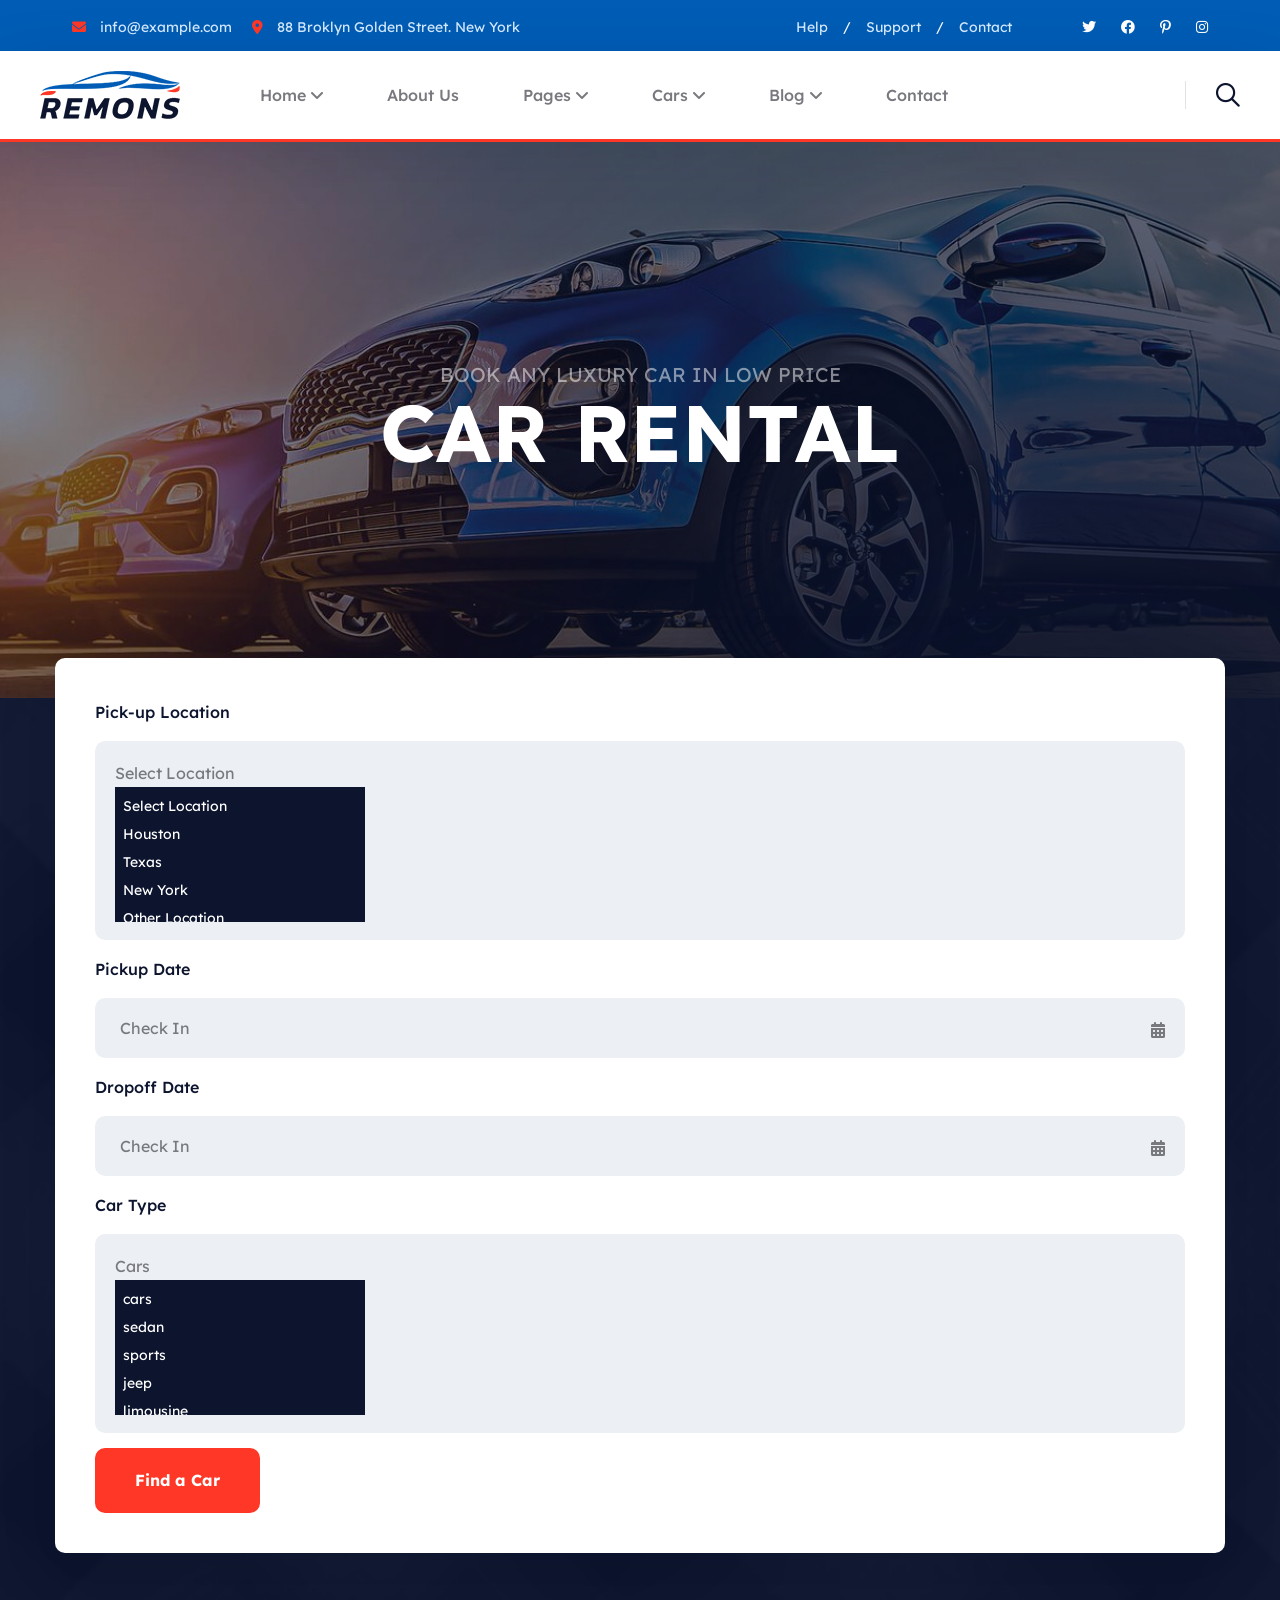
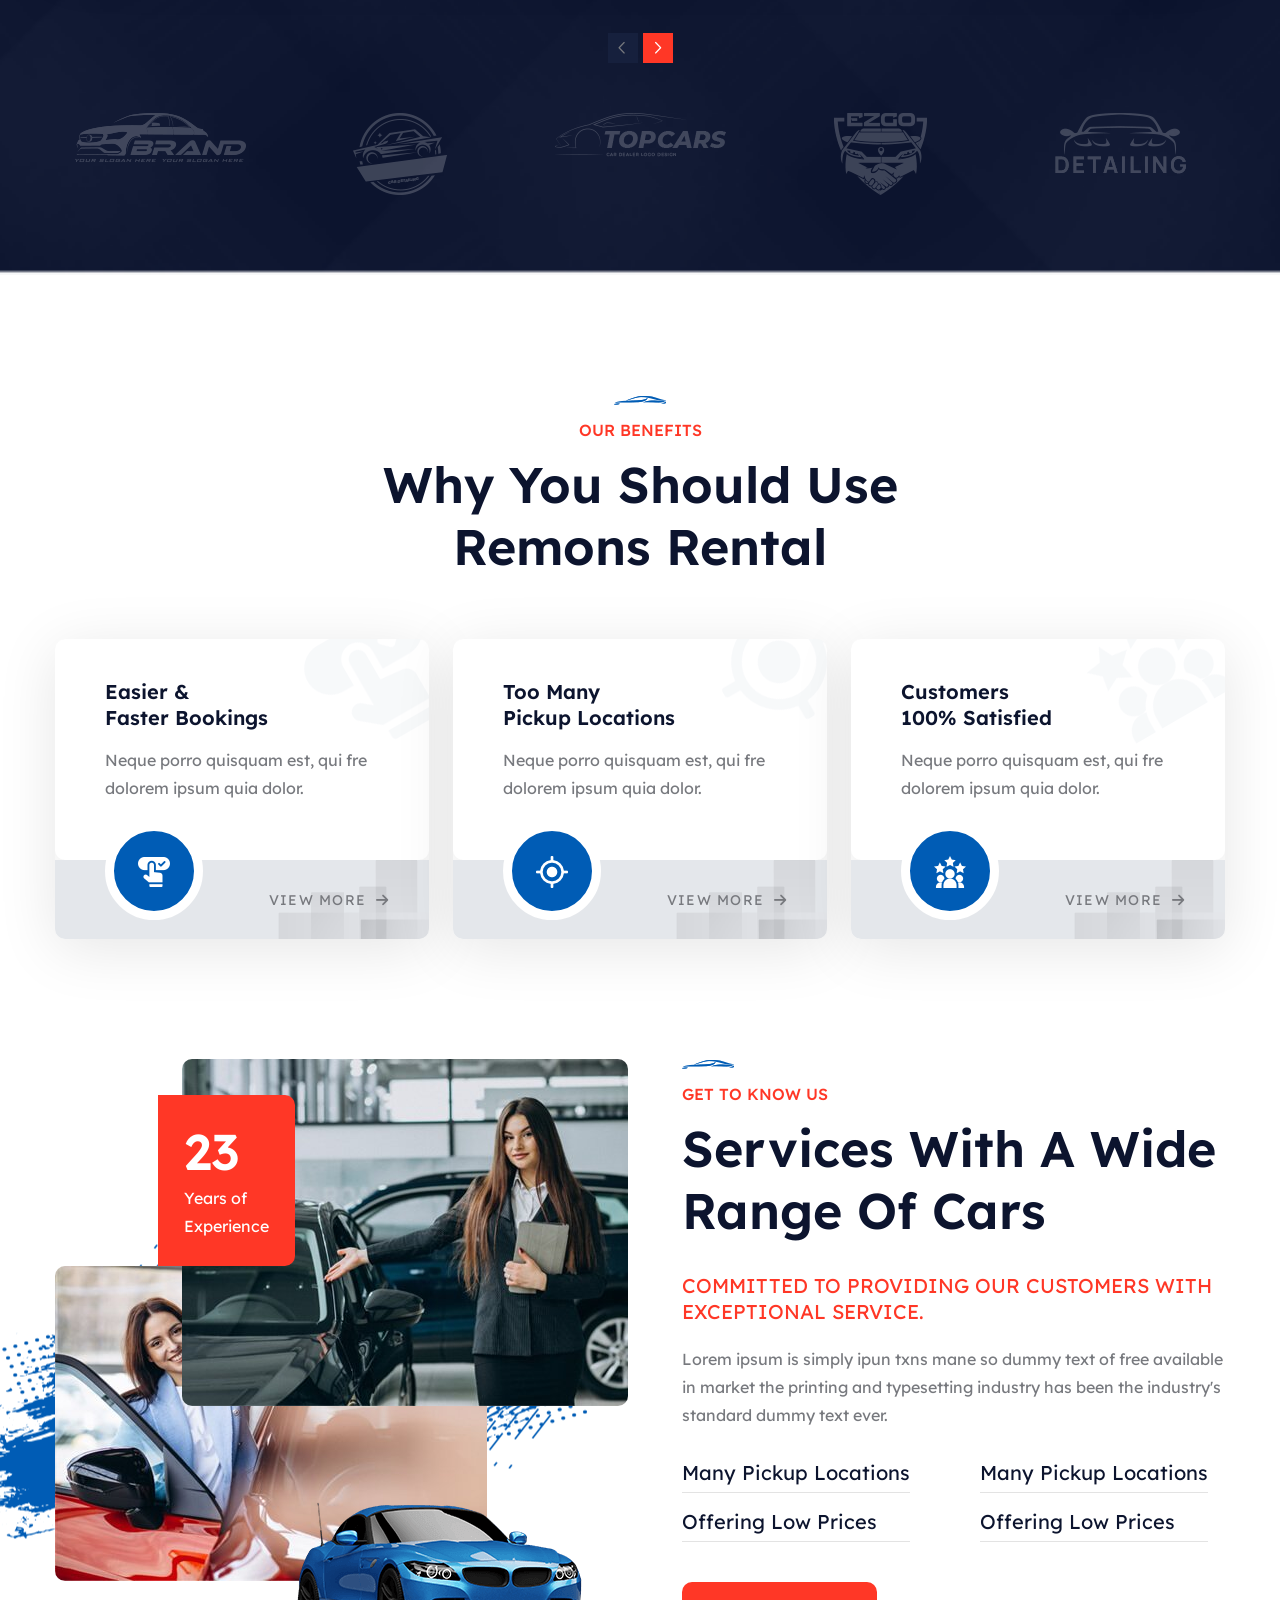
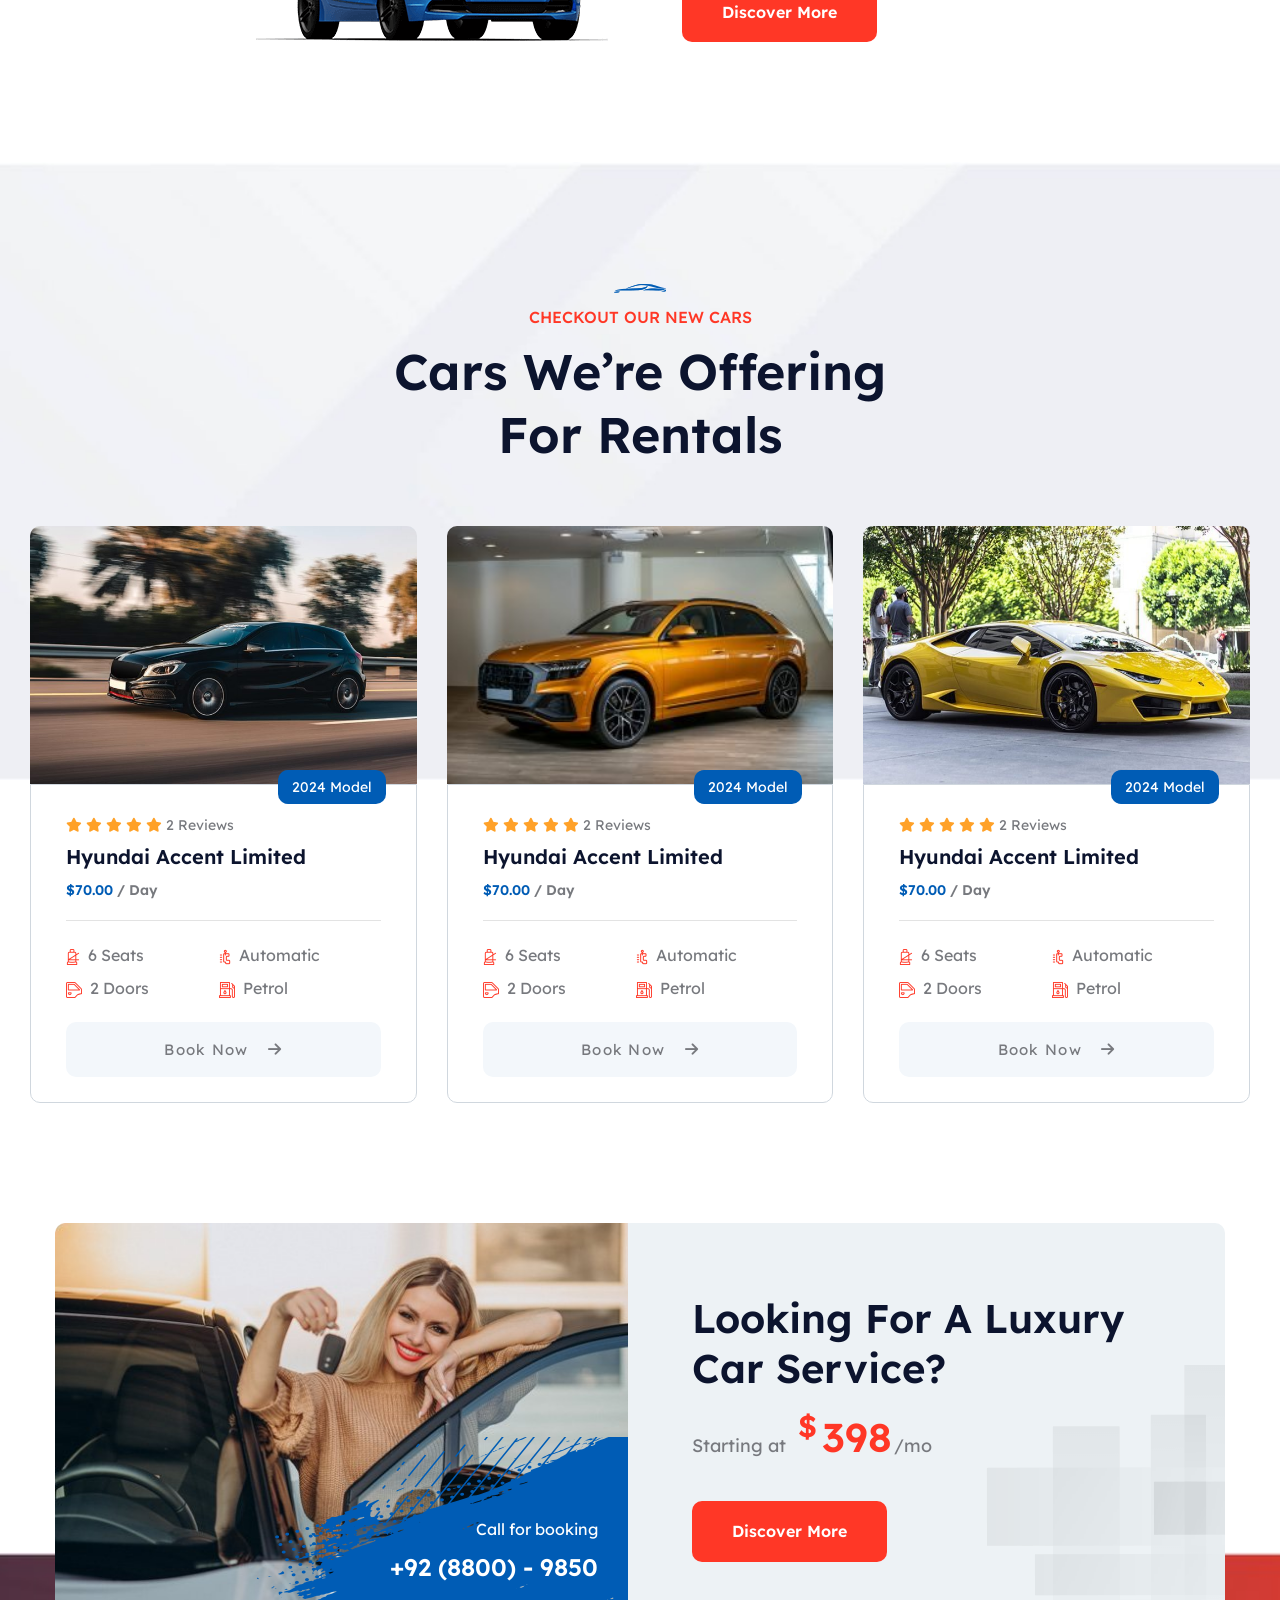
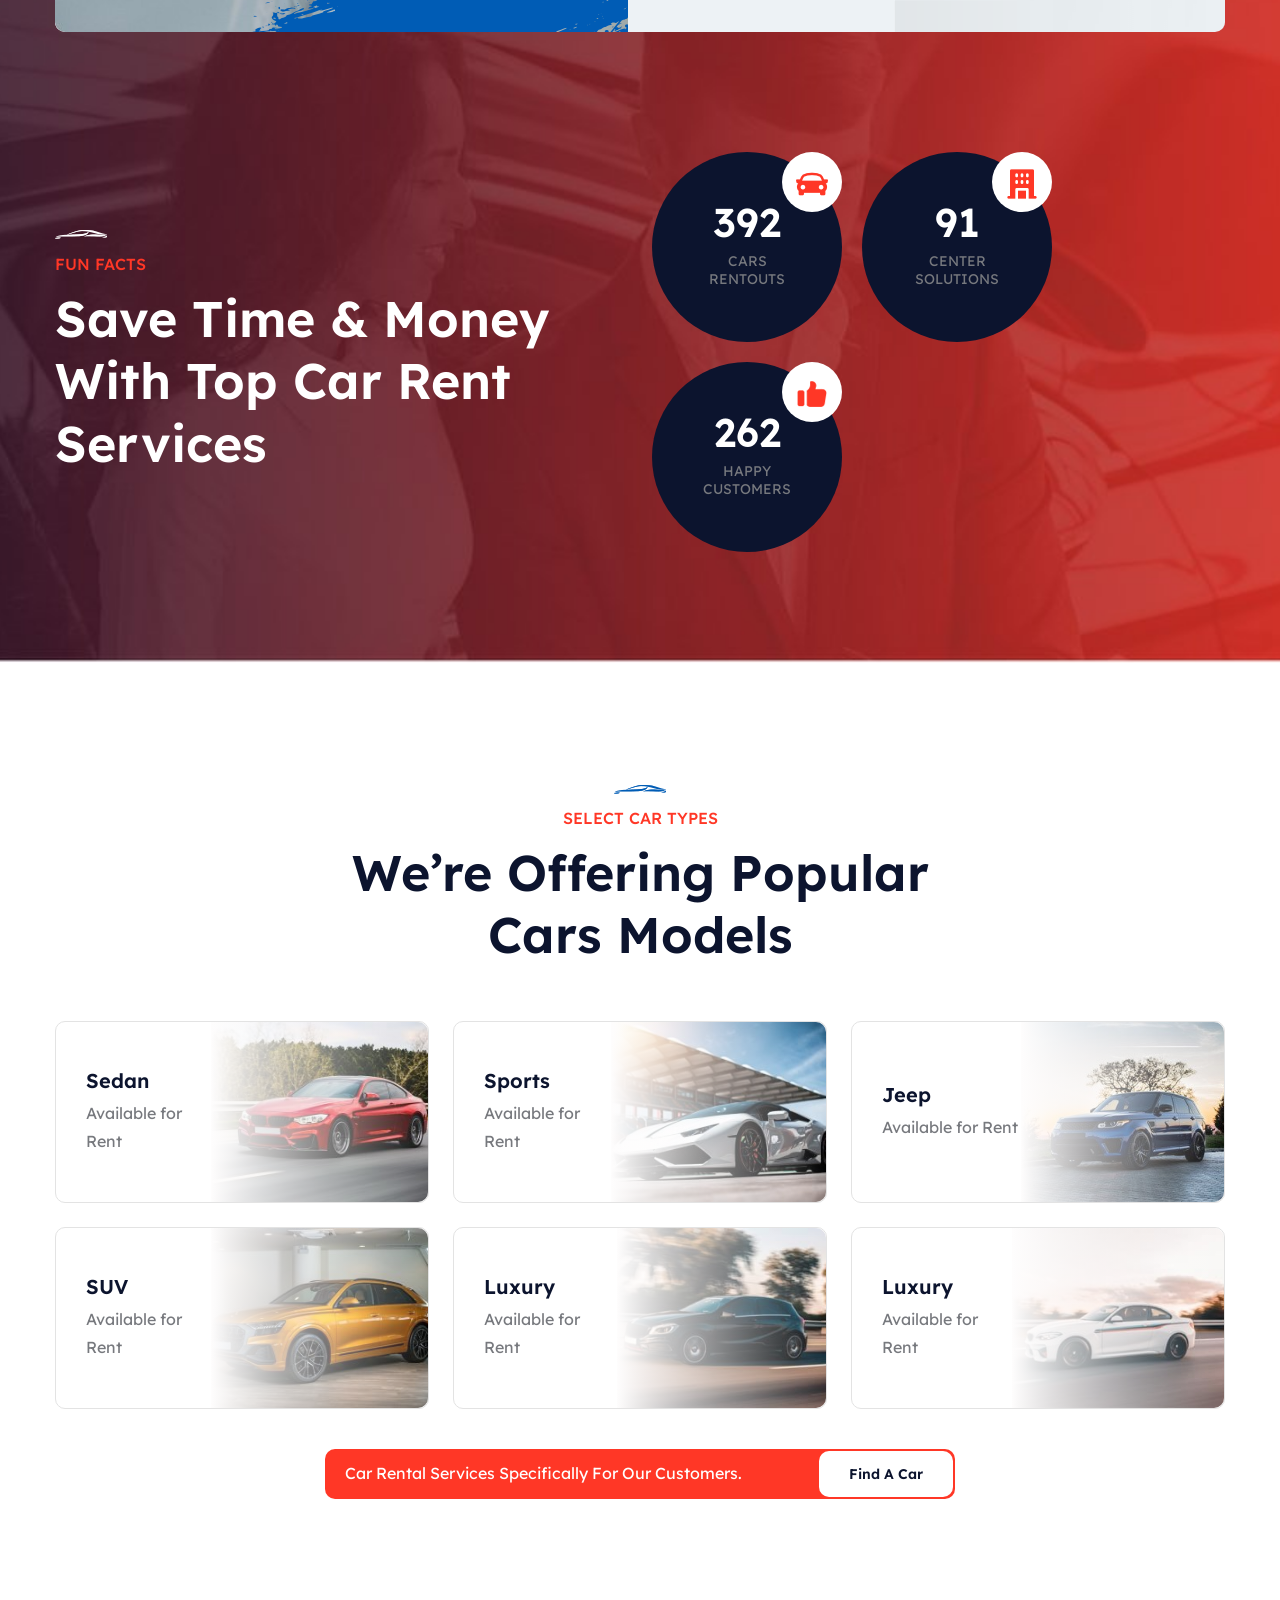
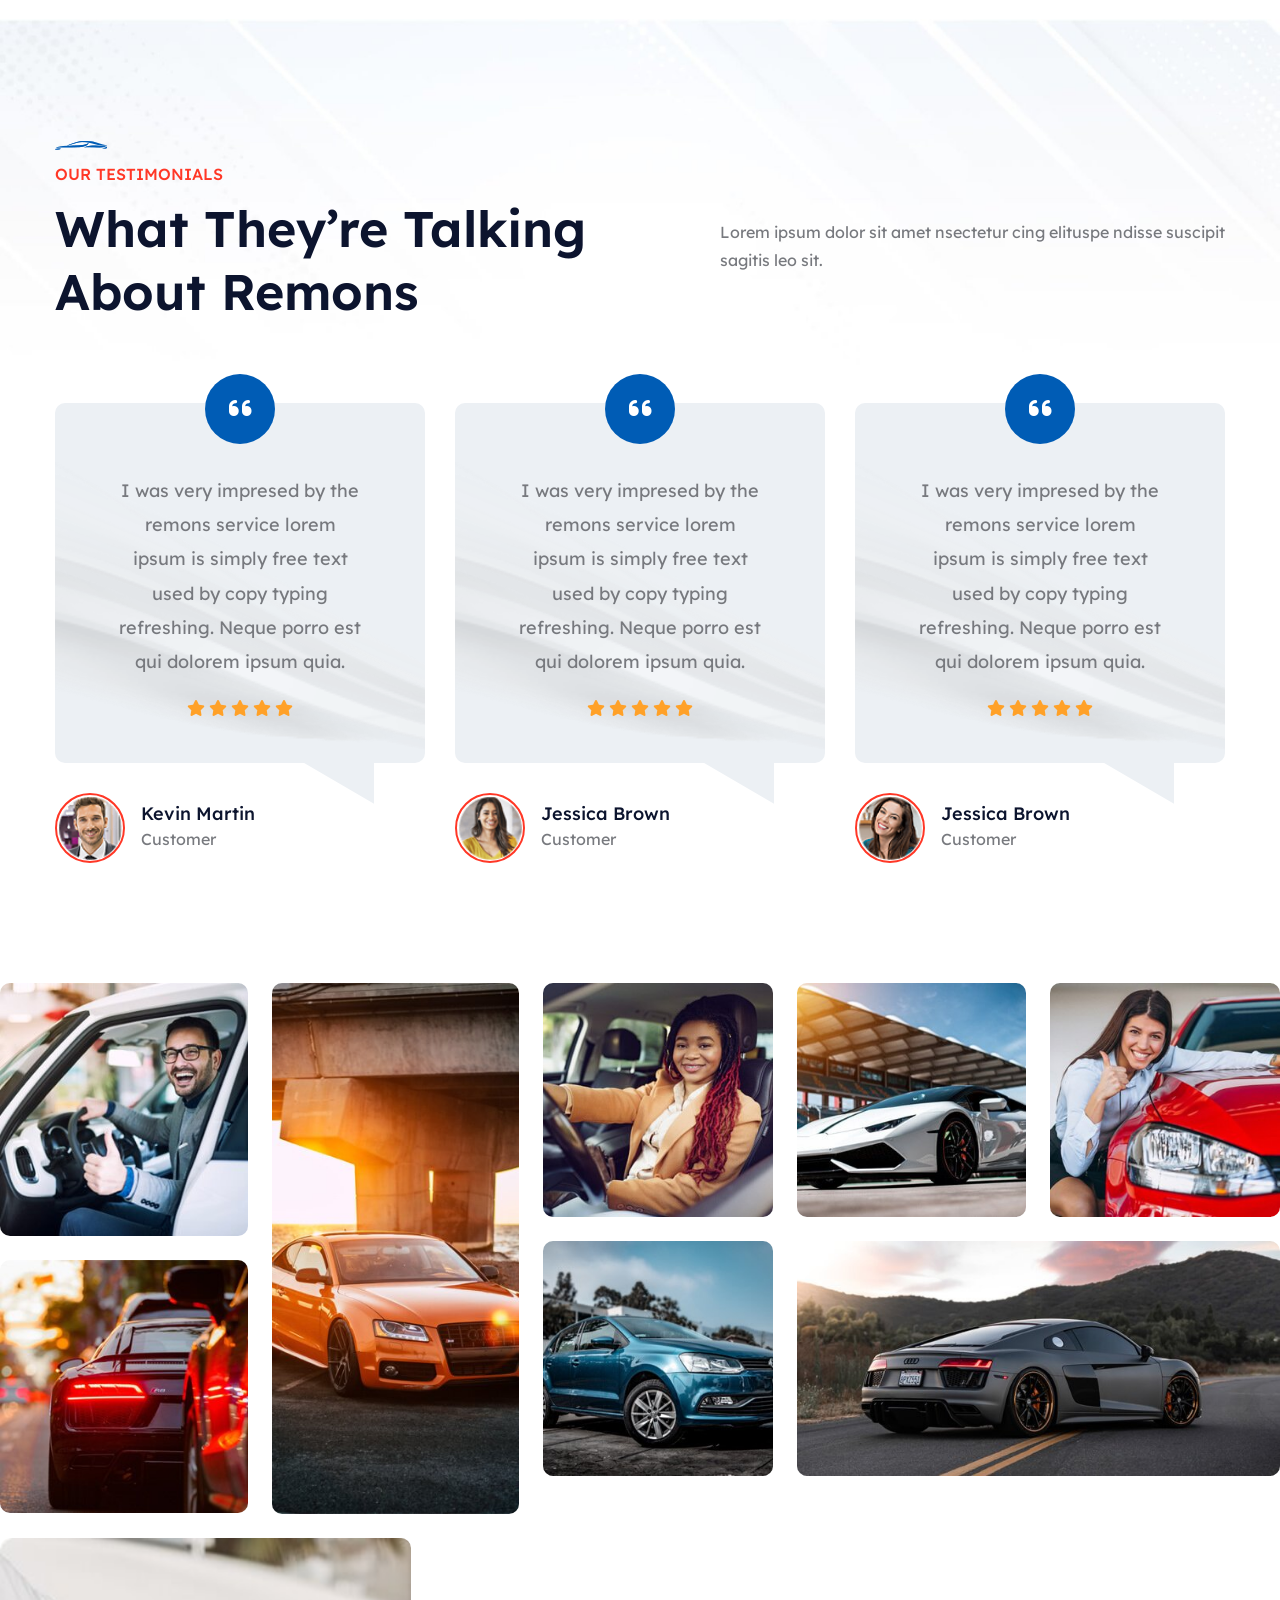
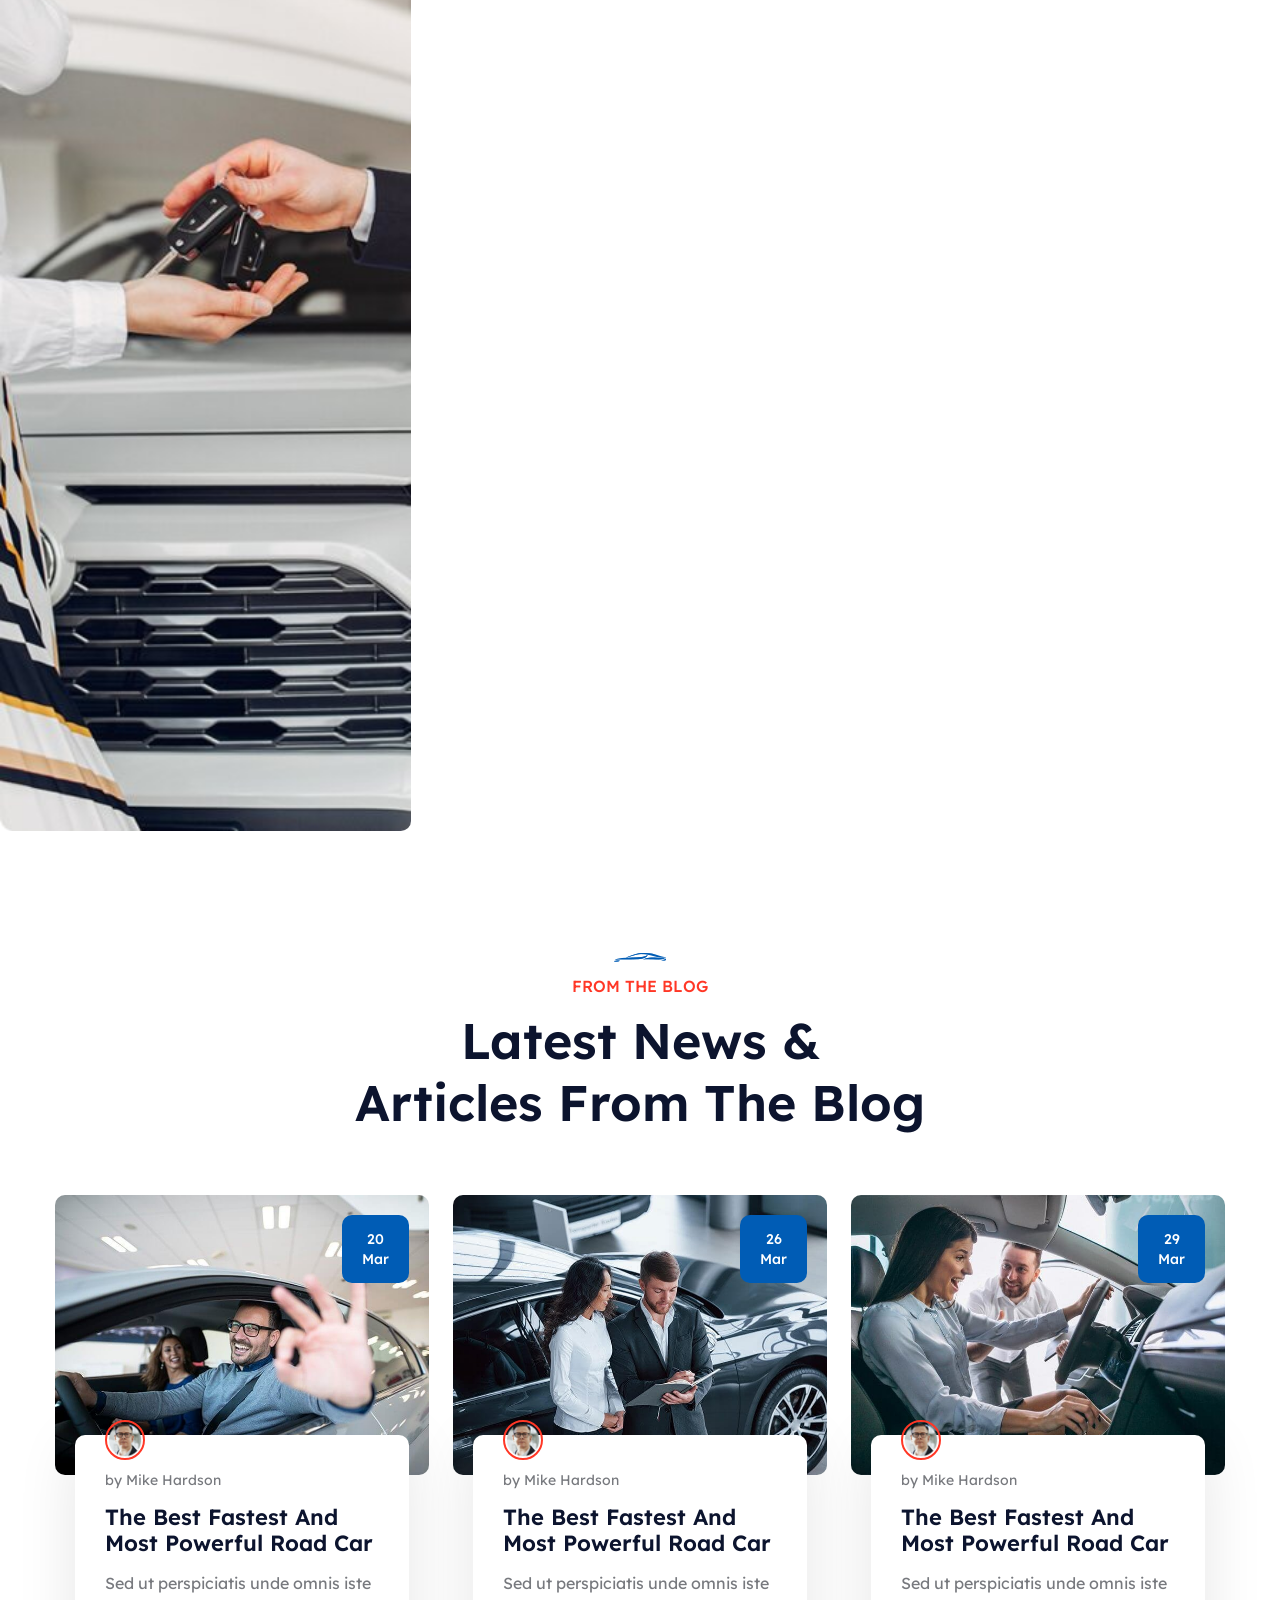
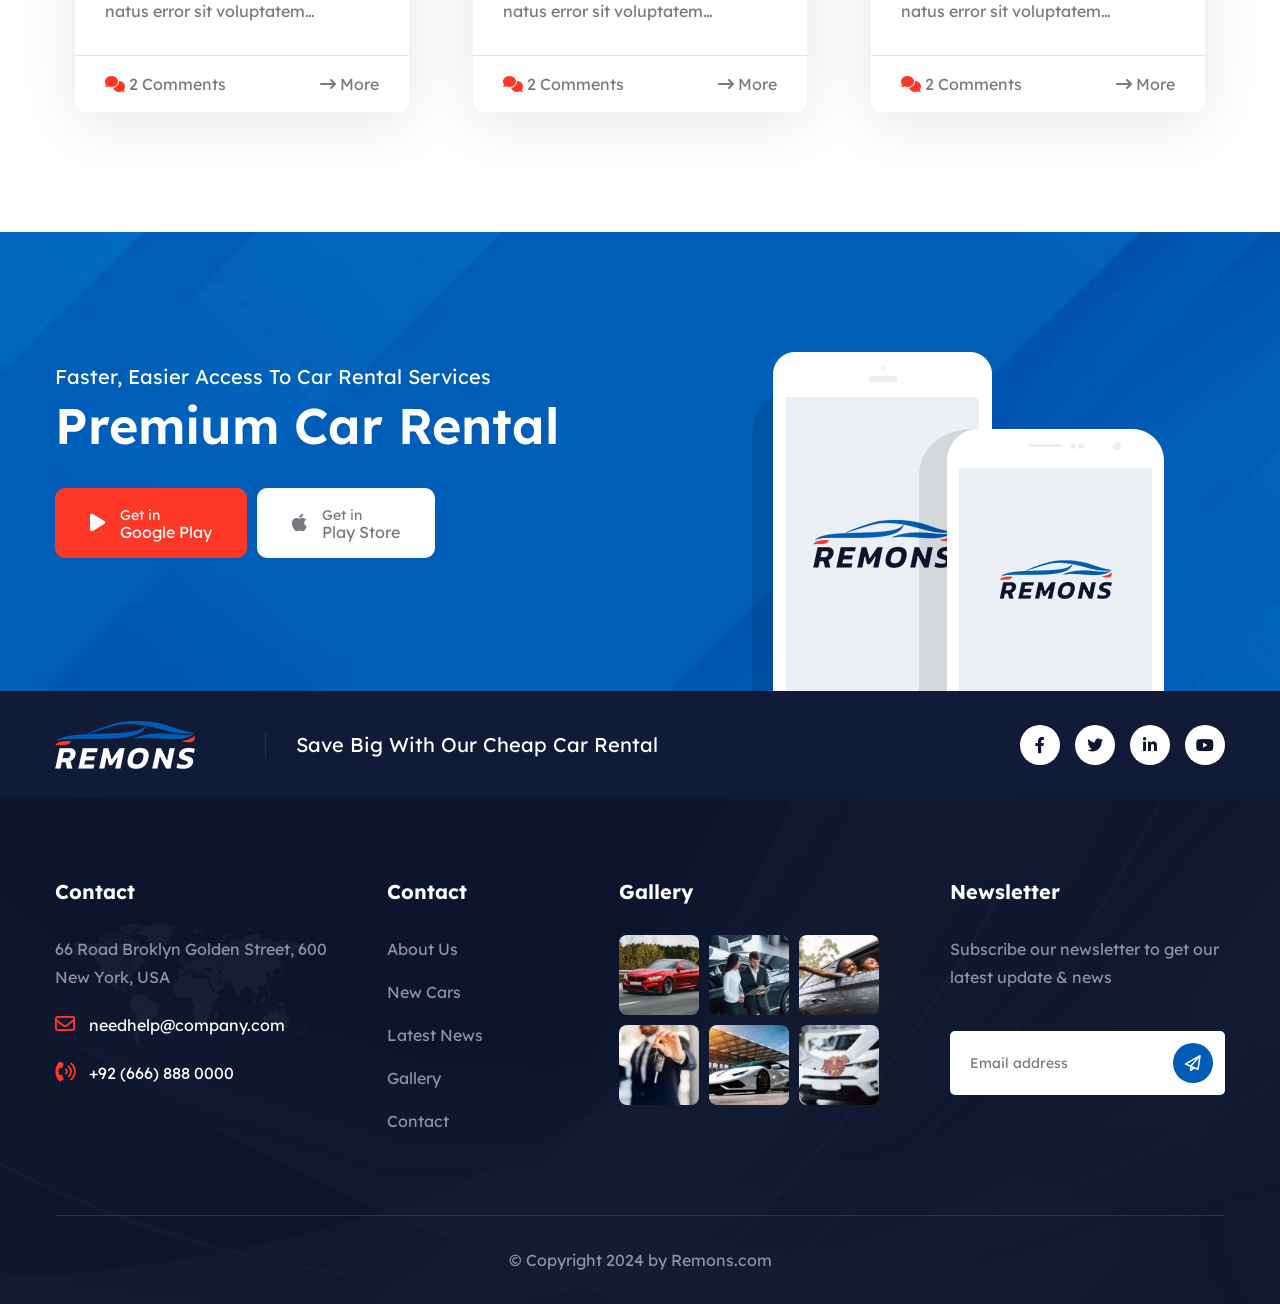
==== index.html @ f543eeb8 "chore: initial commit" ====
<!DOCTYPE html>
<html lang="en">
<!--<< Header Area >>-->

<head>
    <!-- ========== Meta Tags ========== -->
    <meta charset="UTF-8">
    <meta http-equiv="X-UA-Compatible" content="IE=edge">
    <meta name="viewport" content="width=device-width, initial-scale=1">
    <meta name="author" content="pixydrops">
    <meta name="description" content="Remons - Booking Rental HTML Template">
    <!-- ======== Page title ============ -->
    <title>Remons - Booking Rental HTML Template</title>
    <!--<< Favcion >>-->
    <link rel="shortcut icon" href="assets/img/favicon.png">
    <!--<< Bootstrap min.css >>-->
    <link rel="stylesheet" href="assets/css/bootstrap.min.css">
    <!--<< All Min Css >>-->
    <link rel="stylesheet" href="assets/css/all.min.css">
    <!--<< Animate.css >>-->
    <link rel="stylesheet" href="assets/css/animate.css">
    <!--<< Magnific Popup.css >>-->
    <link rel="stylesheet" href="assets/css/magnific-popup.css">
    <!--<< MeanMenu.css >>-->
    <link rel="stylesheet" href="assets/css/meanmenu.css">
    <!--<< DatePicker.css >>-->
    <link rel="stylesheet" href="assets/css/datepickerboot.css">
    <!--<< Swiper Bundle.css >>-->
    <link rel="stylesheet" href="assets/css/swiper-bundle.min.css">
    <!--<< Nice Select.css >>-->
    <link rel="stylesheet" href="assets/css/nice-select.css">
    <!--<< Main.css >>-->
    <link rel="stylesheet" href="assets/css/main.css">
</head>

<body>

    <!-- Preloader Start -->
    <div id="preloader" class="preloader">
        <div class="animation-preloader">
            <div class="spinner">
            </div>
            <div class="txt-loading">
                <span data-text-preloader="R" class="letters-loading">
                    R
                </span>
                <span data-text-preloader="E" class="letters-loading">
                    E
                </span>
                <span data-text-preloader="M" class="letters-loading">
                    M
                </span>
                <span data-text-preloader="O" class="letters-loading">
                    O
                </span>
                <span data-text-preloader="N" class="letters-loading">
                    N
                </span>
                <span data-text-preloader="S" class="letters-loading">
                    S
                </span>
            </div>
            <p class="text-center">Loading</p>
        </div>
        <div class="loader">
            <div class="row">
                <div class="col-3 loader-section section-left">
                    <div class="bg"></div>
                </div>
                <div class="col-3 loader-section section-left">
                    <div class="bg"></div>
                </div>
                <div class="col-3 loader-section section-right">
                    <div class="bg"></div>
                </div>
                <div class="col-3 loader-section section-right">
                    <div class="bg"></div>
                </div>
            </div>
        </div>
    </div>

    <!-- Back To Top Start -->
    <div class="scroll-up">
        <svg class="scroll-circle svg-content" width="100%" height="100%" viewBox="-1 -1 102 102">
            <path d="M50,1 a49,49 0 0,1 0,98 a49,49 0 0,1 0,-98" />
        </svg>
    </div>

    <!-- Offcanvas Area Start -->
    <div class="fix-area">
        <div class="offcanvas__info">
            <div class="offcanvas__wrapper">
                <div class="offcanvas__content">
                    <div class="offcanvas__top mb-5 d-flex justify-content-between align-items-center">
                        <div class="offcanvas__logo">
                            <a href="index.html">
                                <img src="assets/img/logo/black-logo.svg" alt="logo-img">
                            </a>
                        </div>
                        <div class="offcanvas__close">
                            <button>
                                <i class="fas fa-times"></i>
                            </button>
                        </div>
                    </div>
                    <p class="text d-none d-xl-block">
                        Nullam dignissim, ante scelerisque the is euismod fermentum odio sem semper the is erat, a
                        feugiat leo urna eget eros. Duis Aenean a imperdiet risus.
                    </p>
                    <div class="mobile-menu fix mb-3"></div>
                    <div class="offcanvas__contact">
                        <h4>Contact Info</h4>
                        <ul>
                            <li class="d-flex align-items-center">
                                <div class="offcanvas__contact-icon">
                                    <i class="fal fa-map-marker-alt"></i>
                                </div>
                                <div class="offcanvas__contact-text">
                                    <a target="_blank" href="index.html#">Main Street, Melbourne, Australia</a>
                                </div>
                            </li>
                            <li class="d-flex align-items-center">
                                <div class="offcanvas__contact-icon mr-15">
                                    <i class="fal fa-envelope"></i>
                                </div>
                                <div class="offcanvas__contact-text">
                                    <a href="mailto:info@example.com"><span
                                            class="mailto:info@example.com">info@example.com</span></a>
                                </div>
                            </li>
                            <li class="d-flex align-items-center">
                                <div class="offcanvas__contact-icon mr-15">
                                    <i class="fal fa-clock"></i>
                                </div>
                                <div class="offcanvas__contact-text">
                                    <a target="_blank" href="index.html#">Mod-friday, 09am -05pm</a>
                                </div>
                            </li>
                            <li class="d-flex align-items-center">
                                <div class="offcanvas__contact-icon mr-15">
                                    <i class="far fa-phone"></i>
                                </div>
                                <div class="offcanvas__contact-text">
                                    <a href="tel:+11002345909">+11002345909</a>
                                </div>
                            </li>
                        </ul>
                        <div class="header-button mt-4">
                            <a href="contact.html" class="theme-btn text-center">
                                <span>Get A Quote<i class="fa-solid fa-arrow-right-long"></i></span>
                            </a>
                        </div>
                        <div class="social-icon d-flex align-items-center">
                            <a href="index.html#"><i class="fab fa-facebook-f"></i></a>
                            <a href="index.html#"><i class="fab fa-twitter"></i></a>
                            <a href="index.html#"><i class="fab fa-youtube"></i></a>
                            <a href="index.html#"><i class="fab fa-linkedin-in"></i></a>
                        </div>
                    </div>
                </div>
            </div>
        </div>
    </div>
    <div class="offcanvas__overlay"></div>

    <!-- Header Top Section Start -->
    <div class="header-top-section">
        <div class="container-fluid">
            <div class="header-top-wrapper">
                <ul class="contact-list">
                    <li>
                        <i class="fas fa-envelope"></i>
                        <a href="mailto:info@example.com" class="link">info@example.com</a>
                    </li>
                    <li>
                        <i class="fas fa-map-marker-alt"></i>
                        88 Broklyn Golden Street. New York
                    </li>
                </ul>
                <div class="header-top-right">
                    <ul class="top-list">
                        <li><a href="contact.html">Help</a></li>
                        <li>/</li>
                        <li><a href="contact.html">Support</a></li>
                        <li>/</li>
                        <li><a href="contact.html">Contact</a></li>
                    </ul>
                    <div class="social-icon d-flex align-items-center">
                        <a href="index.html#"><i class="fab fa-twitter"></i></a>
                        <a href="index.html#"><i class="fa-brands fa-facebook"></i></a>
                        <a href="index.html#"><i class="fa-brands fa-pinterest-p"></i></a>
                        <a href="index.html#"><i class="fa-brands fa-instagram"></i></a>
                    </div>
                </div>
            </div>
        </div>
    </div>

    <!-- Header Section Start -->
    <header id="header-sticky" class="header-1">
        <div class="container-fluid">
            <div class="mega-menu-wrapper">
                <div class="header-main">
                    <div class="header-left">
                        <div class="logo">
                            <a href="index.html" class="header-logo">
                                <img src="assets/img/logo/black-logo.svg" alt="logo-img">
                            </a>
                        </div>
                        <div class="mean__menu-wrapper">
                            <div class="main-menu">
                                <nav id="mobile-menu">
                                    <ul>
                                        <li class="has-dropdown active menu-thumb">
                                            <a href="index.html">
                                                Home
                                                <i class="fas fa-angle-down"></i>
                                            </a>
                                            <ul class="submenu">
                                                <li><a href="index.html">Home 01</a></li>
                                                <li><a href="index-2.html">Home 02</a></li>
                                                <li><a href="index-3.html">Home 03</a></li>
                                            </ul>
                                        </li>
                                        <li>
                                            <a href="about.html">About Us</a>
                                        </li>
                                        <li class="has-dropdown">
                                            <a href="news.html">
                                                Pages
                                                <i class="fas fa-angle-down"></i>
                                            </a>
                                            <ul class="submenu">
                                                <li><a href="gallery.html">Gallery</a></li>
                                                <li><a href="faq.html">Faq's</a></li>
                                            </ul>
                                        </li>
                                        <li>
                                            <a href="https://pixydrops.com/remons/program-details.html">
                                                Cars
                                                <i class="fas fa-angle-down"></i>
                                            </a>
                                            <ul class="submenu">
                                                <li><a href="car-grid.html">Car Grid</a></li>
                                                <li><a href="car-list.html">Car List</a></li>
                                                <li><a href="car-list-sidebar.html">Car Sidebar</a></li>
                                                <li><a href="car-details.html">Car Details</a></li>
                                            </ul>
                                        </li>
                                        <li>
                                            <a href="news.html">
                                                Blog
                                                <i class="fas fa-angle-down"></i>
                                            </a>
                                            <ul class="submenu">
                                                <li><a href="news.html">Blog</a></li>
                                                <li><a href="news-details.html">Blog Details</a></li>
                                            </ul>
                                        </li>
                                        <li>
                                            <a href="contact.html">Contact</a>
                                        </li>
                                    </ul>
                                </nav>
                            </div>
                        </div>
                    </div>
                    <div class="header-right d-flex justify-content-end align-items-center">
                        <div class="icon-items">
                            <div class="icon">
                                <i class="fas fa-phone-alt"></i>
                            </div>
                            <div class="content">
                                <p>Call Anytime</p>
                                <h6><a href="tel:+9288009850">+92 (8800) - 9850</a></h6>
                            </div>
                        </div>
                        <a href="index.html#0" class="search-trigger search-icon"><i
                                class="fa-regular fa-magnifying-glass"></i></a>
                        <div class="header-button">
                            <a href="car-details.html" class="header-btn">
                                Find a Car
                            </a>
                        </div>
                        <div class="header__hamburger d-xl-none my-auto">
                            <div class="sidebar__toggle">
                                <i class="fas fa-bars"></i>
                            </div>
                        </div>
                    </div>
                </div>
            </div>
        </div>
    </header>

    <!-- Search Area Start -->
    <div class="search-wrap">
        <div class="search-inner">
            <i class="fas fa-times search-close" id="search-close"></i>
            <div class="search-cell">
                <form method="get">
                    <div class="search-field-holder">
                        <input type="search" class="main-search-input" placeholder="Search...">
                    </div>
                </form>
            </div>
        </div>
    </div>

    <!-- Hero Section Start -->
    <section class="hero-section hero-1 fix">
        <div class="array-button">
            <button class="image-array-left">
                <i class="fa-solid fa-chevron-left"></i>
            </button>
            <button class="image-array-right">
                <i class="fa-solid fa-chevron-right"></i>
            </button>
        </div>
        <div class="swiper hero-slider">
            <div class="swiper-wrapper">
                <div class="swiper-slide">
                    <div class="hero-image bg-cover" style="background-image: url('assets/img/hero/hero-1.jpg');">
                        <div class="overlay-shape">
                            <img src="assets/img/hero/overlay.png" alt="img">
                        </div>
                    </div>
                    <div class="container">
                        <div class="row justify-content-center">
                            <div class="col-xl-12">
                                <div class="hero-content text-center">
                                    <h4 class="text-white" data-animation="fadeInUp" data-delay="1.3s">
                                        Book Any Luxury Car in low price
                                    </h4>
                                    <h1 class="text-white" data-animation="fadeInUp" data-delay="1.3s">
                                        Car <span>Rental</span>
                                    </h1>
                                </div>
                            </div>
                        </div>
                    </div>
                </div>
                <div class="swiper-slide">
                    <div class="hero-image bg-cover" style="background-image: url('assets/img/hero/hero-2.jpg');">
                        <div class="overlay-shape">
                            <img src="assets/img/hero/overlay.png" alt="img">
                        </div>
                    </div>
                    <div class="container">
                        <div class="row justify-content-center">
                            <div class="col-xl-12">
                                <div class="hero-content text-center">
                                    <h4 class="text-white" data-animation="fadeInUp" data-delay="1.3s">
                                        Book Any Luxury Car in low price
                                    </h4>
                                    <h1 class="text-white" data-animation="fadeInUp" data-delay="1.3s">
                                        Car <span>Rental</span>
                                    </h1>
                                </div>
                            </div>
                        </div>
                    </div>
                </div>
            </div>
        </div>
    </section>

    <!-- Pick Up Location Section Start -->
    <div class="pickup-loaction-area bg-cover" style="background-image: url('assets/img/brand-bg.png');">
        <div class="container">
            <div class="pickup-wrapper wow fadeInUp" data-wow-delay=".4s">
                <div class="pickup-items">
                    <label class="field-label">Pick-up Location</label>
                    <div class="category-oneadjust">
                        <select name="cate" class="category">
                            <option value="1">
                                Select Location
                            </option>
                            <option value="1">
                                Houston
                            </option>
                            <option value="1">
                                Texas
                            </option>
                            <option value="1">
                                New York
                            </option>
                            <option value="1">
                                Other Location
                            </option>
                        </select>
                    </div>
                </div>
                <div class="pickup-items">
                    <label class="field-label">Pickup Date</label>
                    <div id="datepicker" class="input-group date" data-date-format="dd-mm-yyyy">
                        <input class="form-control" type="text" placeholder="Check in" readonly>
                        <span class="input-group-addon"> <i class="fa-solid fa-calendar-days"></i></span>
                    </div>
                </div>
                <div class="pickup-items">
                    <label class="field-label">Dropoff Date</label>
                    <div id="datepicker2" class="input-group date" data-date-format="dd-mm-yyyy">
                        <input class="form-control" type="text" placeholder="Check in" readonly>
                        <span class="input-group-addon"> <i class="fa-solid fa-calendar-days"></i></span>
                    </div>
                </div>
                <div class="pickup-items">
                    <label class="field-label">Car Type</label>
                    <div class="category-oneadjust">
                        <select name="cate" class="category">
                            <option value="1">
                                cars
                            </option>
                            <option value="1">
                                sedan
                            </option>
                            <option value="1">
                                sports
                            </option>
                            <option value="1">
                                jeep
                            </option>
                            <option value="1">
                                limousine
                            </option>
                        </select>
                    </div>
                </div>
                <div class="pickup-items">
                    <label class="field-label style-2">button</label>
                    <button class="pickup-btn" type="submit">
                        Find a Car
                    </button>
                </div>
            </div>
            <div class="brand-wrapper pt-80 pb-80">
                <div class="array-button">
                    <button class="array-prev-2"><i class="far fa-chevron-left"></i></button>
                    <button class="array-next-2"><i class="far fa-chevron-right"></i></button>
                </div>
                <div class="swiper brand-slider">
                    <div class="swiper-wrapper">
                        <div class="swiper-slide">
                            <div class="brand-image">
                                <img src="assets/img/brand/01.png" alt="img">
                            </div>
                        </div>
                        <div class="swiper-slide">
                            <div class="brand-image">
                                <img src="assets/img/brand/02.png" alt="img">
                            </div>
                        </div>
                        <div class="swiper-slide">
                            <div class="brand-image">
                                <img src="assets/img/brand/03.png" alt="img">
                            </div>
                        </div>
                        <div class="swiper-slide">
                            <div class="brand-image">
                                <img src="assets/img/brand/04.png" alt="img">
                            </div>
                        </div>
                        <div class="swiper-slide">
                            <div class="brand-image">
                                <img src="assets/img/brand/05.png" alt="img">
                            </div>
                        </div>
                        <div class="swiper-slide">
                            <div class="brand-image">
                                <img src="assets/img/brand/06.png" alt="img">
                            </div>
                        </div>
                    </div>
                </div>
            </div>
        </div>
    </div>

    <!-- Feature Benefit Section Start -->
    <section class="feature-benefit section section-padding fix">
        <div class="container">
            <div class="section-title text-center">
                <img src="assets/img/sub-icon.png" alt="icon-img" class="wow fadeInUp">
                <span class="wow fadeInUp" data-wow-delay=".2s">our benefits</span>
                <h2 class="wow fadeInUp" data-wow-delay=".4s">
                    Why You Should Use <br>
                    Remons Rental
                </h2>
            </div>
            <div class="row">
                <div class="col-xl-4 col-lg-6 col-md-6 wow fadeInUp" data-wow-delay=".3s">
                    <div class="feature-benefit-items">
                        <div class="icon-box-shape">
                            <img src="assets/img/feature-benefit/box-icon-bg1.png" alt="shape-img">
                        </div>
                        <div class="bg-button-shape">
                            <img src="assets/img/feature-benefit/bg-button-iconbox.png" alt="shape-img">
                        </div>
                        <div class="feature-content">
                            <h4>
                                <a href="car-details.html">
                                    Easier & <br>
                                    Faster Bookings
                                </a>
                            </h4>
                            <p>Neque porro quisquam est, qui fre dolorem ipsum quia dolor.</p>
                            <div class="icon">
                                <img src="assets/img/feature-benefit/icon-1.png" alt="icon-img">
                            </div>
                        </div>
                        <div class="feature-button">
                            <a href="car-details.html" class="link-btn">View More <i
                                    class="fa-solid fa-arrow-right ps-1"></i></a>
                        </div>
                    </div>
                </div>
                <div class="col-xl-4 col-lg-6 col-md-6 wow fadeInUp" data-wow-delay=".5s">
                    <div class="feature-benefit-items">
                        <div class="icon-box-shape">
                            <img src="assets/img/feature-benefit/box-icon-bg2.png" alt="shape-img">
                        </div>
                        <div class="bg-button-shape">
                            <img src="assets/img/feature-benefit/bg-button-iconbox.png" alt="shape-img">
                        </div>
                        <div class="feature-content">
                            <h4>
                                <a href="car-details.html">
                                    Too Many <br>
                                    Pickup Locations
                                </a>
                            </h4>
                            <p>Neque porro quisquam est, qui fre dolorem ipsum quia dolor.</p>
                            <div class="icon">
                                <img src="assets/img/feature-benefit/icon-2.png" alt="icon-img">
                            </div>
                        </div>
                        <div class="feature-button">
                            <a href="car-details.html" class="link-btn">View More <i
                                    class="fa-solid fa-arrow-right ps-1"></i></a>
                        </div>
                    </div>
                </div>
                <div class="col-xl-4 col-lg-6 col-md-6 wow fadeInUp" data-wow-delay=".7s">
                    <div class="feature-benefit-items">
                        <div class="icon-box-shape">
                            <img src="assets/img/feature-benefit/box-icon-bg3.png" alt="shape-img">
                        </div>
                        <div class="bg-button-shape">
                            <img src="assets/img/feature-benefit/bg-button-iconbox.png" alt="shape-img">
                        </div>
                        <div class="feature-content">
                            <h4>
                                <a href="car-details.html">
                                    Customers <br>
                                    100% Satisfied
                                </a>
                            </h4>
                            <p>Neque porro quisquam est, qui fre dolorem ipsum quia dolor.</p>
                            <div class="icon">
                                <img src="assets/img/feature-benefit/icon-3.png" alt="icon-img">
                            </div>
                        </div>
                        <div class="feature-button">
                            <a href="car-details.html" class="link-btn">View More <i
                                    class="fa-solid fa-arrow-right ps-1"></i></a>
                        </div>
                    </div>
                </div>
            </div>
        </div>
    </section>

    <!-- About Section Start -->
    <section class="about-section fix section-padding pt-0">
        <div class="container">
            <div class="about-wrapper">
                <div class="row g-4">
                    <div class="col-lg-6">
                        <div class="about-image-items">
                            <div class="color-shape">
                                <img src="assets/img/about/secondary-shape-color-full.png" alt="shape-img">
                            </div>
                            <div class="car-shape wow fadeInUp" data-wow-delay=".7s">
                                <img src="assets/img/about/car-shape.png" alt="shape-img">
                            </div>
                            <div class="counter-content wow fadeInLeft" data-wow-delay=".4s">
                                <h2 class="text-white"><span class="count">50</span></h2>
                                <p class="text-white">
                                    Years of <br>
                                    Experience
                                </p>
                            </div>
                            <div class="about-image-1 wow fadeInDown" data-wow-delay=".3s">
                                <img src="assets/img/about/01.jpg" alt="about-image">
                            </div>
                            <div class="about-image-2 wow fadeInLeft" data-wow-delay=".5s">
                                <img src="assets/img/about/02.jpg" alt="about-image">
                            </div>
                        </div>
                    </div>
                    <div class="col-lg-6">
                        <div class="about-content">
                            <div class="section-title">
                                <img src="assets/img/sub-icon.png" alt="icon-img" class="wow fadeInUp">
                                <span class="wow fadeInUp" data-wow-delay=".2s">Get to know us</span>
                                <h2 class="wow fadeInUp" data-wow-delay=".4s">
                                    Services with a Wide
                                    Range of Cars
                                </h2>
                            </div>
                            <h4 class="mt-3 mt-md-0 wow fadeInUp" data-wow-delay=".3s">
                                committed to providing our customers with exceptional service.
                            </h4>
                            <p class="wow fadeInUp" data-wow-delay=".5s">
                                Lorem ipsum is simply ipun txns mane so dummy text of free available in market the
                                printing and typesetting industry has been the industry's standard dummy text ever.
                            </p>
                            <div class="about-list-item wow fadeInUp" data-wow-delay=".7s">
                                <ul>
                                    <li>
                                        Many Pickup Locations
                                    </li>
                                    <li>
                                        Offering Low Prices
                                    </li>
                                </ul>
                                <ul>
                                    <li>
                                        Many Pickup Locations
                                    </li>
                                    <li>
                                        Offering Low Prices
                                    </li>
                                </ul>
                            </div>
                            <a href="about.html" class="theme-btn wow fadeInUp" data-wow-delay=".8s">Discover More</a>
                        </div>
                    </div>
                </div>
            </div>
        </div>
    </section>

    <!-- Car Rentals Section Start -->
    <section class="car-rentals-section section-padding fix">
        <div class="container">
            <div class="section-title text-center">
                <img src="assets/img/sub-icon.png" alt="icon-img" class="wow fadeInUp">
                <span class="wow fadeInUp" data-wow-delay=".2s">Checkout our new cars</span>
                <h2 class="wow fadeInUp" data-wow-delay=".4s">
                    Cars We’re Offering <br>
                    for Rentals
                </h2>
            </div>
        </div>
        <div class="car-rentals-wrapper">
            <div class="array-button">
                <button class="array-prev"><i class="far fa-chevron-left"></i></button>
                <button class="array-next"><i class="far fa-chevron-right"></i></button>
            </div>
            <div class="swiper car-rentals-slider">
                <div class="swiper-wrapper">
                    <div class="swiper-slide">
                        <div class="car-rentals-items">
                            <div class="car-image">
                                <img src="assets/img/car/01.jpg" alt="img">
                            </div>
                            <div class="car-content">
                                <div class="post-cat">
                                    2024 Model
                                </div>
                                <div class="star">
                                    <i class="fa-solid fa-star"></i>
                                    <i class="fa-solid fa-star"></i>
                                    <i class="fa-solid fa-star"></i>
                                    <i class="fa-solid fa-star"></i>
                                    <i class="fa-solid fa-star"></i>
                                    <span>2 Reviews</span>
                                </div>
                                <h4><a href="car-details.html">Hyundai Accent Limited</a></h4>
                                <h6>$70.00 <span>/ Day</span></h6>
                                <div class="icon-items">
                                    <ul>
                                        <li>
                                            <img src="assets/img/car/seat.svg" alt="img" class="me-1">
                                            6 Seats
                                        </li>
                                        <li>
                                            <img src="assets/img/car/door.svg" alt="img" class="me-1">
                                            2 Doors
                                        </li>
                                    </ul>
                                    <ul>
                                        <li>
                                            <img src="assets/img/car/automatic.svg" alt="img" class="me-1">
                                            Automatic
                                        </li>
                                        <li>
                                            <img src="assets/img/car/petrol.svg" alt="img" class="me-1">
                                            Petrol
                                        </li>
                                    </ul>
                                </div>
                                <a href="car-details.html" class="theme-btn bg-color w-100 text-center">book now <i
                                        class="fa-solid fa-arrow-right ps-1"></i></a>
                            </div>
                        </div>
                    </div>
                    <div class="swiper-slide">
                        <div class="car-rentals-items">
                            <div class="car-image">
                                <img src="assets/img/car/02.jpg" alt="img">
                            </div>
                            <div class="car-content">
                                <div class="post-cat">
                                    2024 Model
                                </div>
                                <div class="star">
                                    <i class="fa-solid fa-star"></i>
                                    <i class="fa-solid fa-star"></i>
                                    <i class="fa-solid fa-star"></i>
                                    <i class="fa-solid fa-star"></i>
                                    <i class="fa-solid fa-star"></i>
                                    <span>2 Reviews</span>
                                </div>
                                <h4><a href="car-details.html">Hyundai Accent Limited</a></h4>
                                <h6>$70.00 <span>/ Day</span></h6>
                                <div class="icon-items">
                                    <ul>
                                        <li>
                                            <img src="assets/img/car/seat.svg" alt="img" class="me-1">
                                            6 Seats
                                        </li>
                                        <li>
                                            <img src="assets/img/car/door.svg" alt="img" class="me-1">
                                            2 Doors
                                        </li>
                                    </ul>
                                    <ul>
                                        <li>
                                            <img src="assets/img/car/automatic.svg" alt="img" class="me-1">
                                            Automatic
                                        </li>
                                        <li>
                                            <img src="assets/img/car/petrol.svg" alt="img" class="me-1">
                                            Petrol
                                        </li>
                                    </ul>
                                </div>
                                <a href="car-details.html" class="theme-btn bg-color w-100 text-center">book now <i
                                        class="fa-solid fa-arrow-right ps-1"></i></a>
                            </div>
                        </div>
                    </div>
                    <div class="swiper-slide">
                        <div class="car-rentals-items">
                            <div class="car-image">
                                <img src="assets/img/car/03.jpg" alt="img">
                            </div>
                            <div class="car-content">
                                <div class="post-cat">
                                    2024 Model
                                </div>
                                <div class="star">
                                    <i class="fa-solid fa-star"></i>
                                    <i class="fa-solid fa-star"></i>
                                    <i class="fa-solid fa-star"></i>
                                    <i class="fa-solid fa-star"></i>
                                    <i class="fa-solid fa-star"></i>
                                    <span>2 Reviews</span>
                                </div>
                                <h4><a href="car-details.html">Hyundai Accent Limited</a></h4>
                                <h6>$70.00 <span>/ Day</span></h6>
                                <div class="icon-items">
                                    <ul>
                                        <li>
                                            <img src="assets/img/car/seat.svg" alt="img" class="me-1">
                                            6 Seats
                                        </li>
                                        <li>
                                            <img src="assets/img/car/door.svg" alt="img" class="me-1">
                                            2 Doors
                                        </li>
                                    </ul>
                                    <ul>
                                        <li>
                                            <img src="assets/img/car/automatic.svg" alt="img" class="me-1">
                                            Automatic
                                        </li>
                                        <li>
                                            <img src="assets/img/car/petrol.svg" alt="img" class="me-1">
                                            Petrol
                                        </li>
                                    </ul>
                                </div>
                                <a href="car-details.html" class="theme-btn bg-color w-100 text-center">book now <i
                                        class="fa-solid fa-arrow-right ps-1"></i></a>
                            </div>
                        </div>
                    </div>
                    <div class="swiper-slide">
                        <div class="car-rentals-items">
                            <div class="car-image">
                                <img src="assets/img/car/04.jpg" alt="img">
                            </div>
                            <div class="car-content">
                                <div class="post-cat">
                                    2024 Model
                                </div>
                                <div class="star">
                                    <i class="fa-solid fa-star"></i>
                                    <i class="fa-solid fa-star"></i>
                                    <i class="fa-solid fa-star"></i>
                                    <i class="fa-solid fa-star"></i>
                                    <i class="fa-solid fa-star"></i>
                                    <span>2 Reviews</span>
                                </div>
                                <h4><a href="car-details.html">Hyundai Accent Limited</a></h4>
                                <h6>$70.00 <span>/ Day</span></h6>
                                <div class="icon-items">
                                    <ul>
                                        <li>
                                            <img src="assets/img/car/seat.svg" alt="img" class="me-1">
                                            6 Seats
                                        </li>
                                        <li>
                                            <img src="assets/img/car/door.svg" alt="img" class="me-1">
                                            2 Doors
                                        </li>
                                    </ul>
                                    <ul>
                                        <li>
                                            <img src="assets/img/car/automatic.svg" alt="img" class="me-1">
                                            Automatic
                                        </li>
                                        <li>
                                            <img src="assets/img/car/petrol.svg" alt="img" class="me-1">
                                            Petrol
                                        </li>
                                    </ul>
                                </div>
                                <a href="car-details.html" class="theme-btn bg-color w-100 text-center">book now <i
                                        class="fa-solid fa-arrow-right ps-1"></i></a>
                            </div>
                        </div>
                    </div>
                </div>
            </div>
        </div>
    </section>

    <!-- Car Service Section Start -->
    <section class="car-service-section">
        <div class="container">
            <div class="car-service-wrapper">
                <div class="shape-image">
                    <img src="assets/img/car/shape-column.png" alt="shape-img">
                </div>
                <div class="row align-items-center">
                    <div class="col-lg-6">
                        <div class="service-car-image">
                            <img src="assets/img/decor-image-contact-home.jpg" alt="img">
                            <div class="color-shape">
                                <img src="assets/img/car/secondary-shape-color.png" alt="shape-img">
                            </div>
                            <div class="booking-content">
                                <p>Call for booking</p>
                                <h3><a href="tel:9288009850">+92 (8800) - 9850</a></h3>
                            </div>
                        </div>
                    </div>
                    <div class="col-lg-6">
                        <div class="service-car-content">
                            <h2 class="wow fadeInUp" data-wow-delay=".3s">
                                Looking for a Luxury <br>
                                Car Service?
                            </h2>
                            <h3 class="wow fadeInUp" data-wow-delay=".5s">
                                <span>Starting at</span> <sup>$</sup> 398 <span class="text">/mo</span>
                            </h3>
                            <a href="index.html" class="theme-btn wow fadeInUp" data-wow-delay=".7s">Discover More</a>
                        </div>
                    </div>
                </div>
            </div>
        </div>
    </section>

    <!-- Funfact Section Start -->
    <section class="funfact-section section-padding bg-cover"
        style="background-image: url('assets/img/funfact-bg.jpg');">
        <div class="container">
            <div class="funfact-wrapper">
                <div class="row g-4 align-items-center">
                    <div class="col-lg-6">
                        <div class="section-title mb-0">
                            <img src="assets/img/sub-icon-2.png" alt="icon-img" class="wow fadeInUp">
                            <span class="wow fadeInUp" data-wow-delay=".2s">fun facts</span>
                            <h2 class="text-white wow fadeInUp" data-wow-delay=".4s">
                                Save Time & Money <br>
                                with Top Car Rent <br>
                                Services
                            </h2>
                        </div>
                    </div>
                    <div class="col-lg-6">
                        <div class="funfact-counter-area">
                            <div class="funfact-items wow fadeInUp" data-wow-delay=".3s">
                                <div class="icon">
                                    <img src="assets/img/icon/car.png" alt="img">
                                </div>
                                <h2><span class="count">990</span></h2>
                                <p>
                                    Cars <br>
                                    rentouts
                                </p>
                            </div>
                            <div class="funfact-items wow fadeInUp" data-wow-delay=".5s">
                                <div class="icon">
                                    <img src="assets/img/icon/center.png" alt="img">
                                </div>
                                <h2><span class="count">230</span></h2>
                                <p>
                                    Center <br>
                                    solutions
                                </p>
                            </div>
                            <div class="funfact-items wow fadeInUp" data-wow-delay=".7s">
                                <div class="icon">
                                    <img src="assets/img/icon/like.png" alt="img">
                                </div>
                                <h2><span class="count">660</span></h2>
                                <p>
                                    happy <br>
                                    customers
                                </p>
                            </div>
                        </div>
                    </div>
                </div>
            </div>
        </div>
    </section>

    <!-- Popular Car Section Start -->
    <section class="popular-car-section fix section-padding">
        <div class="container">
            <div class="section-title text-center">
                <img src="assets/img/sub-icon.png" alt="icon-img" class="wow fadeInUp">
                <span class="wow fadeInUp" data-wow-delay=".2s">select car types</span>
                <h2 class="wow fadeInUp" data-wow-delay=".4s">
                    We’re Offering Popular <br>
                    Cars Models
                </h2>
            </div>
            <div class="row g-4 mt-30">
                <div class="col-xl-4 col-lg-6 col-md-6 wow fadeInUp" data-wow-delay=".3s">
                    <div class="popular-card-items">
                        <div class="content">
                            <h4><a href="car-details.html">Sedan</a></h4>
                            <p>Available for Rent</p>
                        </div>
                        <div class="car-image">
                            <img src="assets/img/car/popular-car-1.jpg" alt="img">
                        </div>
                    </div>
                </div>
                <div class="col-xl-4 col-lg-6 col-md-6 wow fadeInUp" data-wow-delay=".5s">
                    <div class="popular-card-items">
                        <div class="content">
                            <h4><a href="car-details.html">Sports</a></h4>
                            <p>Available for Rent</p>
                        </div>
                        <div class="car-image">
                            <img src="assets/img/car/popular-car-2.jpg" alt="img">
                        </div>
                    </div>
                </div>
                <div class="col-xl-4 col-lg-6 col-md-6 wow fadeInUp" data-wow-delay=".7s">
                    <div class="popular-card-items">
                        <div class="content">
                            <h4><a href="car-details.html">Jeep</a></h4>
                            <p>Available for Rent</p>
                        </div>
                        <div class="car-image">
                            <img src="assets/img/car/popular-car-3.jpg" alt="img">
                        </div>
                    </div>
                </div>
                <div class="col-xl-4 col-lg-6 col-md-6 wow fadeInUp" data-wow-delay=".3s">
                    <div class="popular-card-items">
                        <div class="content">
                            <h4><a href="car-details.html">SUV</a></h4>
                            <p>Available for Rent</p>
                        </div>
                        <div class="car-image">
                            <img src="assets/img/car/popular-car-4.jpg" alt="img">
                        </div>
                    </div>
                </div>
                <div class="col-xl-4 col-lg-6 col-md-6 wow fadeInUp" data-wow-delay=".5s">
                    <div class="popular-card-items">
                        <div class="content">
                            <h4><a href="car-details.html">Luxury</a></h4>
                            <p>Available for Rent</p>
                        </div>
                        <div class="car-image">
                            <img src="assets/img/car/popular-car-5.jpg" alt="img">
                        </div>
                    </div>
                </div>
                <div class="col-xl-4 col-lg-6 col-md-6 wow fadeInUp" data-wow-delay=".7s">
                    <div class="popular-card-items">
                        <div class="content">
                            <h4><a href="car-details.html">Luxury</a></h4>
                            <p>Available for Rent</p>
                        </div>
                        <div class="car-image">
                            <img src="assets/img/car/popular-car-6.jpg" alt="img">
                        </div>
                    </div>
                </div>
            </div>
            <div class="popular-car-text wow fadeInUp" data-wow-delay=".4s">
                <h6>Car rental services specifically for our customers.</h6>
                <a href="car-details.html" class="theme-btn">Find a car</a>
            </div>
        </div>
    </section>

    <!-- Testimonial Section Start -->
    <section class="testimonial-section fix section-padding">
        <div class="testimonial-bg-shape">
            <img src="assets/img/testimonial/testimonial-bg.jpg" alt="shape-img">
        </div>
        <div class="container">
            <div class="section-title-area">
                <div class="section-title">
                    <img src="assets/img/sub-icon.png" alt="icon-img" class="wow fadeInUp">
                    <span class="wow fadeInUp" data-wow-delay=".2s">our testimonials</span>
                    <h2 class="wow fadeInUp" data-wow-delay=".4s">
                        What They’re Talking <br>
                        About Remons
                    </h2>
                </div>
                <p class="wow fadeInUp" data-wow-delay=".5s">
                    Lorem ipsum dolor sit amet nsectetur cing elituspe ndisse suscipit <br> sagitis leo sit.
                </p>
            </div>
            <div class="swiper testimonial-slider">
                <div class="swiper-wrapper">
                    <div class="swiper-slide">
                        <div class="testimonial-card-items">
                            <div class="testimoni-bg-shape">
                                <div class="testimonial-items-top">
                                    <div class="icon">
                                        <i class="fa-solid fa-quote-left"></i>
                                    </div>
                                    <p>
                                        I was very impresed by the remons service lorem ipsum is simply free text used
                                        by copy typing refreshing. Neque porro est qui dolorem ipsum quia.
                                    </p>
                                    <div class="star">
                                        <i class="fa-solid fa-star"></i>
                                        <i class="fa-solid fa-star"></i>
                                        <i class="fa-solid fa-star"></i>
                                        <i class="fa-solid fa-star"></i>
                                        <i class="fa-solid fa-star"></i>
                                    </div>
                                </div>
                            </div>
                            <div class="client-info-items d-flex align-items-center gap-3">
                                <div class="client-img bg-cover"
                                    style="background-image: url('assets/img/testimonial/client-1.png');"></div>
                                <div class="content">
                                    <h5>
                                        Jessica Brown
                                    </h5>
                                    <span>Customer</span>
                                </div>
                            </div>
                        </div>
                    </div>
                    <div class="swiper-slide">
                        <div class="testimonial-card-items">
                            <div class="testimoni-bg-shape">
                                <div class="testimonial-items-top">
                                    <div class="icon">
                                        <i class="fa-solid fa-quote-left"></i>
                                    </div>
                                    <p>
                                        I was very impresed by the remons service lorem ipsum is simply free text used
                                        by copy typing refreshing. Neque porro est qui dolorem ipsum quia.
                                    </p>
                                    <div class="star">
                                        <i class="fa-solid fa-star"></i>
                                        <i class="fa-solid fa-star"></i>
                                        <i class="fa-solid fa-star"></i>
                                        <i class="fa-solid fa-star"></i>
                                        <i class="fa-solid fa-star"></i>
                                    </div>
                                </div>
                            </div>
                            <div class="client-info-items d-flex align-items-center gap-3">
                                <div class="client-img bg-cover"
                                    style="background-image: url('assets/img/testimonial/client-2.png');"></div>
                                <div class="content">
                                    <h5>
                                        Kevin Martin
                                    </h5>
                                    <span>Customer</span>
                                </div>
                            </div>
                        </div>
                    </div>
                    <div class="swiper-slide">
                        <div class="testimonial-card-items">
                            <div class="testimoni-bg-shape">
                                <div class="testimonial-items-top">
                                    <div class="icon">
                                        <i class="fa-solid fa-quote-left"></i>
                                    </div>
                                    <p>
                                        I was very impresed by the remons service lorem ipsum is simply free text used
                                        by copy typing refreshing. Neque porro est qui dolorem ipsum quia.
                                    </p>
                                    <div class="star">
                                        <i class="fa-solid fa-star"></i>
                                        <i class="fa-solid fa-star"></i>
                                        <i class="fa-solid fa-star"></i>
                                        <i class="fa-solid fa-star"></i>
                                        <i class="fa-solid fa-star"></i>
                                    </div>
                                </div>
                            </div>
                            <div class="client-info-items d-flex align-items-center gap-3">
                                <div class="client-img bg-cover"
                                    style="background-image: url('assets/img/testimonial/client-3.png');"></div>
                                <div class="content">
                                    <h5>
                                        Jessica Brown
                                    </h5>
                                    <span>Customer</span>
                                </div>
                            </div>
                        </div>
                    </div>
                </div>
            </div>
        </div>
    </section>

    <!-- Gallery Section Start -->
    <div class="gallery-section fix">
        <div class="gallery-wrapper">
            <div class="row g-4">
                <div class="col-xxl-4 col-xl-5 col-lg-5">
                    <div class="row g-4">
                        <div class="col-lg-6 col-md-6 col-sm-6">
                            <div class="row g-4">
                                <div class="col-md-12">
                                    <div class="gallery-image">
                                        <img src="assets/img/gallery/g-1.jpg" alt="img">
                                        <div class="icon-box">
                                            <a href="assets/img/gallery/g-1.jpg" class="icon img-popup-2">
                                                <i class="fa-solid fa-plus"></i>
                                            </a>
                                        </div>
                                        <div class="mask"></div>
                                        <div class="mask-second"></div>
                                    </div>
                                </div>
                                <div class="col-md-12">
                                    <div class="gallery-image">
                                        <img src="assets/img/gallery/g-2.jpg" alt="img">
                                        <div class="icon-box">
                                            <a href="assets/img/gallery/g-2.jpg" class="icon img-popup-2">
                                                <i class="fa-solid fa-plus"></i>
                                            </a>
                                        </div>
                                        <div class="mask"></div>
                                        <div class="mask-second"></div>
                                    </div>
                                </div>
                            </div>
                        </div>
                        <div class="col-lg-6 col-md-6 col-sm-6">
                            <div class="gallery-image">
                                <img src="assets/img/gallery/g-3.jpg" alt="img">
                                <div class="icon-box">
                                    <a href="assets/img/gallery/g-3.jpg" class="icon img-popup-2 style-two">
                                        <i class="fa-solid fa-plus"></i>
                                    </a>
                                </div>
                                <div class="mask"></div>
                                <div class="mask-second"></div>
                            </div>
                        </div>
                    </div>
                </div>
                <div class="col-xxl-6 col-xl-7 col-lg-7">
                    <div class="row g-4">
                        <div class="col-md-4 col-sm-6">
                            <div class="gallery-image">
                                <img src="assets/img/gallery/g-4.jpg" alt="img">
                                <div class="icon-box">
                                    <a href="assets/img/gallery/g-4.jpg" class="icon img-popup-2">
                                        <i class="fa-solid fa-plus"></i>
                                    </a>
                                </div>
                                <div class="mask"></div>
                                <div class="mask-second"></div>
                            </div>
                        </div>
                        <div class="col-md-4 col-sm-6">
                            <div class="gallery-image">
                                <img src="assets/img/gallery/g-5.jpg" alt="img">
                                <div class="icon-box">
                                    <a href="assets/img/gallery/g-5.jpg" class="icon img-popup-2">
                                        <i class="fa-solid fa-plus"></i>
                                    </a>
                                </div>
                                <div class="mask"></div>
                                <div class="mask-second"></div>
                            </div>
                        </div>
                        <div class="col-md-4 col-sm-6">
                            <div class="gallery-image">
                                <img src="assets/img/gallery/g-6.jpg" alt="img">
                                <div class="icon-box">
                                    <a href="assets/img/gallery/g-6.jpg" class="icon img-popup-2">
                                        <i class="fa-solid fa-plus"></i>
                                    </a>
                                </div>
                                <div class="mask"></div>
                                <div class="mask-second"></div>
                            </div>
                        </div>
                        <div class="col-md-4 col-sm-6">
                            <div class="gallery-image">
                                <img src="assets/img/gallery/g-7.jpg" alt="img">
                                <div class="icon-box">
                                    <a href="assets/img/gallery/g-7.jpg" class="icon img-popup-2">
                                        <i class="fa-solid fa-plus"></i>
                                    </a>
                                </div>
                                <div class="mask"></div>
                                <div class="mask-second"></div>
                            </div>
                        </div>
                        <div class="col-md-8">
                            <div class="gallery-image">
                                <img src="assets/img/gallery/g-8.jpg" alt="img">
                                <div class="icon-box">
                                    <a href="assets/img/gallery/g-8.jpg" class="icon img-popup-2">
                                        <i class="fa-solid fa-plus"></i>
                                    </a>
                                </div>
                                <div class="mask"></div>
                                <div class="mask-second"></div>
                            </div>
                        </div>
                    </div>
                </div>
                <div class="col-xxl-2 col-xl-4 col-lg-4 col-md-6 col-sm-6">
                    <div class="gallery-image style-2">
                        <img src="assets/img/gallery/g-9.jpg" alt="img">
                        <div class="icon-box">
                            <a href="assets/img/gallery/g-9.jpg" class="icon img-popup-2 style-two">
                                <i class="fa-solid fa-plus"></i>
                            </a>
                        </div>
                        <div class="mask"></div>
                        <div class="mask-second"></div>
                    </div>
                </div>
            </div>
        </div>
    </div>

    <!-- News Section Start -->
    <section class="news-section section-padding fix">
        <div class="container">
            <div class="section-title text-center">
                <img src="assets/img/sub-icon.png" alt="icon-img" class="wow fadeInUp">
                <span class="wow fadeInUp" data-wow-delay=".2s">From the Blog</span>
                <h2 class="wow fadeInUp" data-wow-delay=".4s">
                    Latest News & <br>
                    Articles From the Blog
                </h2>
            </div>
            <div class="row">
                <div class="col-xl-4 col-lg-6 col-md-6 wow fadeInUp" data-wow-delay=".3s">
                    <div class="news-card-items">
                        <div class="news-image">
                            <img src="assets/img/news/01.jpg" alt="news-img">
                            <div class="post-date">
                                <h6>
                                    20 <br>
                                    Mar
                                </h6>
                            </div>
                        </div>
                        <div class="news-content">
                            <div class="post-client">
                                <img src="assets/img/news/client.png" alt="img">
                            </div>
                            <div class="news-cont">
                                <span>by Mike Hardson</span>
                                <h3><a href="news-details.html">The best fastest and most powerful road car</a></h3>
                                <p>Sed ut perspiciatis unde omnis iste natus error sit voluptatem…</p>
                            </div>
                            <ul>
                                <li>
                                    <i class="fa-solid fa-comments"></i>
                                    2 Comments
                                </li>
                                <li>
                                    <a href="news-details.html">
                                        <i class="fa-solid fa-arrow-right-long"></i>
                                        More
                                    </a>
                                </li>
                            </ul>
                        </div>
                    </div>
                </div>
                <div class="col-xl-4 col-lg-6 col-md-6 wow fadeInUp" data-wow-delay=".5s">
                    <div class="news-card-items">
                        <div class="news-image">
                            <img src="assets/img/news/02.jpg" alt="news-img">
                            <div class="post-date">
                                <h6>
                                    26 <br>
                                    Mar
                                </h6>
                            </div>
                        </div>
                        <div class="news-content">
                            <div class="post-client">
                                <img src="assets/img/news/client.png" alt="img">
                            </div>
                            <div class="news-cont">
                                <span>by Mike Hardson</span>
                                <h3><a href="news-details.html">The best fastest and most powerful road car</a></h3>
                                <p>Sed ut perspiciatis unde omnis iste natus error sit voluptatem…</p>
                            </div>
                            <ul>
                                <li>
                                    <i class="fa-solid fa-comments"></i>
                                    2 Comments
                                </li>
                                <li>
                                    <a href="news-details.html">
                                        <i class="fa-solid fa-arrow-right-long"></i>
                                        More
                                    </a>
                                </li>
                            </ul>
                        </div>
                    </div>
                </div>
                <div class="col-xl-4 col-lg-6 col-md-6 wow fadeInUp" data-wow-delay=".7s">
                    <div class="news-card-items">
                        <div class="news-image">
                            <img src="assets/img/news/03.jpg" alt="news-img">
                            <div class="post-date">
                                <h6>
                                    29 <br>
                                    Mar
                                </h6>
                            </div>
                        </div>
                        <div class="news-content">
                            <div class="post-client">
                                <img src="assets/img/news/client.png" alt="img">
                            </div>
                            <div class="news-cont">
                                <span>by Mike Hardson</span>
                                <h3><a href="news-details.html">The best fastest and most powerful road car</a></h3>
                                <p>Sed ut perspiciatis unde omnis iste natus error sit voluptatem…</p>
                            </div>
                            <ul>
                                <li>
                                    <i class="fa-solid fa-comments"></i>
                                    2 Comments
                                </li>
                                <li>
                                    <a href="news-details.html">
                                        <i class="fa-solid fa-arrow-right-long"></i>
                                        More
                                    </a>
                                </li>
                            </ul>
                        </div>
                    </div>
                </div>
            </div>
        </div>
    </section>

    <!-- Cta Rental Section Start -->
    <section class="cta-rental-section bg-cover fix section-padding"
        style="background-image: url('assets/img/cta/bg-app.jpg');">
        <div class="container">
            <div class="row g-4 justify-content-between align-items-center">
                <div class="col-lg-6">
                    <div class="cta-rental-items">
                        <h4 class="wow fadeInUp" data-wow-delay=".3s">Faster, easier access to car rental services</h4>
                        <h2 class="wow fadeInUp" data-wow-delay=".5s">Premium Car Rental</h2>
                        <div class="rental-app-button">
                            <a href="index.html" class="app-button-items wow fadeInUp" data-wow-delay=".7s">
                                <span class="button-icon"><i class="fa-solid fa-play"></i></span>
                                <span class="button-text">
                                    <span class="text">Get in</span> <br>
                                    <span class="headding-text">Google Play</span>
                                </span>
                            </a>
                            <a href="index.html" class="app-button-items style-2 wow fadeInUp" data-wow-delay=".8s">
                                <span class="button-icon"><i class="fa-brands fa-apple"></i></span>
                                <span class="button-text">
                                    <span class="text">Get in</span> <br>
                                    <span class="headding-text">Play Store</span>
                                </span>
                            </a>
                        </div>
                    </div>
                </div>
                <div class="col-lg-5 wow fadeInUp" data-wow-delay=".4s">
                    <div class="mobile-remons-image">
                        <img src="assets/img/mobile-remons.png" alt="img">
                    </div>
                </div>
            </div>
        </div>
    </section>

    <!-- Cta Cheap Rental Section Start -->
    <section class="cta-cheap-rental-section">
        <div class="container">
            <div class="cta-cheap-rental">
                <div class="cta-cheap-rental-left wow fadeInUp" data-wow-delay="
                    .3s">
                    <div class="logo-thumb">
                        <a href="index.html">
                            <img src="assets/img/logo/white-logo.svg" alt="logo-img">
                        </a>
                    </div>
                    <h4 class="text-white">Save big with our cheap car rental</h4>
                </div>
                <div class="social-icon d-flex align-items-center wow fadeInUp" data-wow-delay="
                    .5s">
                    <a href="index.html#"><i class="fab fa-facebook-f"></i></a>
                    <a href="index.html#"><i class="fab fa-twitter"></i></a>
                    <a href="index.html#"><i class="fa-brands fa-linkedin-in"></i></a>
                    <a href="index.html#"><i class="fa-brands fa-youtube"></i></a>
                </div>
            </div>
        </div>
    </section>

    <!-- Footer Section Start -->
    <footer class="footer-section fix">
        <div class="container">
            <div class="footer-widgets-wrapper">
                <div class="row justify-content-between">
                    <div class="col-xl-3 col-lg-4 col-md-6 wow fadeInUp" data-wow-delay=".2s">
                        <div class="single-footer-widget shape-map">
                            <div class="widget-head">
                                <h4>Contact</h4>
                            </div>
                            <div class="footer-content">
                                <p>
                                    66 Road Broklyn Golden Street, 600
                                    New York, USA
                                </p>
                                <ul class="contact-info">
                                    <li>
                                        <i class="fa-regular fa-envelope"></i>
                                        <a href="mailto:needhelp@company.com">needhelp@company.com</a>
                                    </li>
                                    <li>
                                        <i class="fa-solid fa-phone-volume"></i>
                                        <a href="tel:926668880000">+92 (666) 888 0000</a>
                                    </li>
                                </ul>
                            </div>
                        </div>
                    </div>
                    <div class="col-xl-2 col-lg-4 col-md-6 wow fadeInUp" data-wow-delay=".4s">
                        <div class="single-footer-widget">
                            <div class="widget-head">
                                <h4>Contact</h4>
                            </div>
                            <ul class="list-items">
                                <li>
                                    <a href="about.html">
                                        About Us
                                    </a>
                                </li>
                                <li>
                                    <a href="car-details.html">
                                        New Cars
                                    </a>
                                </li>
                                <li>
                                    <a href="news-details.html">
                                        Latest News
                                    </a>
                                </li>
                                <li>
                                    <a href="gallery.html">
                                        Gallery
                                    </a>
                                </li>
                                <li>
                                    <a href="contact.html">
                                        Contact
                                    </a>
                                </li>
                            </ul>
                        </div>
                    </div>
                    <div class="col-xl-3 col-lg-4 col-md-6 wow fadeInUp" data-wow-delay=".6s">
                        <div class="single-footer-widget">
                            <div class="widget-head">
                                <h4>Gallery</h4>
                            </div>
                            <div class="footer-gallery">
                                <div class="gallery-wrap">
                                    <div class="gallery-item">
                                        <div class="thumb">
                                            <a href="assets/img/footer/gallery-1.jpg" class="img-popup">
                                                <img src="assets/img/footer/gallery-1.jpg" alt="gallery-img">
                                                <div class="icon">
                                                    <i class="far fa-plus"></i>
                                                </div>
                                            </a>
                                        </div>
                                        <div class="thumb">
                                            <a href="assets/img/footer/gallery-2.jpg" class="img-popup">
                                                <img src="assets/img/footer/gallery-2.jpg" alt="gallery-img">
                                                <div class="icon">
                                                    <i class="far fa-plus"></i>
                                                </div>
                                            </a>
                                        </div>
                                        <div class="thumb">
                                            <a href="assets/img/footer/gallery-3.jpg" class="img-popup">
                                                <img src="assets/img/footer/gallery-3.jpg" alt="gallery-img">
                                                <div class="icon">
                                                    <i class="far fa-plus"></i>
                                                </div>
                                            </a>
                                        </div>
                                    </div>
                                    <div class="gallery-item">
                                        <div class="thumb">
                                            <a href="assets/img/footer/gallery-4.jpg" class="img-popup">
                                                <img src="assets/img/footer/gallery-4.jpg" alt="gallery-img">
                                                <div class="icon">
                                                    <i class="far fa-plus"></i>
                                                </div>
                                            </a>
                                        </div>
                                        <div class="thumb">
                                            <a href="assets/img/footer/gallery-5.jpg" class="img-popup">
                                                <img src="assets/img/footer/gallery-5.jpg" alt="gallery-img">
                                                <div class="icon">
                                                    <i class="far fa-plus"></i>
                                                </div>
                                            </a>
                                        </div>
                                        <div class="thumb">
                                            <a href="assets/img/footer/gallery-6.jpg" class="img-popup">
                                                <img src="assets/img/footer/gallery-6.jpg" alt="gallery-img">
                                                <div class="icon">
                                                    <i class="far fa-plus"></i>
                                                </div>
                                            </a>
                                        </div>
                                    </div>
                                </div>
                            </div>
                        </div>
                    </div>
                    <div class="col-xl-3 col-lg-4 col-md-6 wow fadeInUp" data-wow-delay=".8s">
                        <div class="single-footer-widget">
                            <div class="widget-head">
                                <h4>Newsletter</h4>
                            </div>
                            <div class="footer-content">
                                <p>Subscribe our newsletter to get our latest update & news</p>
                                <div class="footer-input">
                                    <input type="email" id="email2" placeholder="Email address">
                                    <button class="newsletter-btn" type="submit">
                                        <i class="fa-regular fa-paper-plane"></i>
                                    </button>
                                </div>
                            </div>
                        </div>
                    </div>
                </div>
            </div>
            <div class="footer-bottom">
                <div class="footer-wrapper">
                    <p class="wow fadeInUp" data-wow-delay=".4s">
                        © Copyright 2024 by <a href="index.html">Remons.com</a>
                    </p>
                </div>
            </div>
        </div>
    </footer>

    <!--<< All JS Plugins >>-->
    <script src="assets/js/jquery-3.7.1.min.js"></script>
    <!--<< Viewport Js >>-->
    <script src="assets/js/viewport.jquery.js"></script>
    <!--<< Bootstrap Js >>-->
    <script src="assets/js/bootstrap.bundle.min.js"></script>
    <!--<< Nice Select Js >>-->
    <script src="assets/js/jquery.nice-select.min.js"></script>
    <!--<< Waypoints Js >>-->
    <script src="assets/js/jquery.waypoints.js"></script>
    <!--<< Counterup Js >>-->
    <script src="assets/js/jquery.counterup.min.js"></script>
    <!--<< Datepicker Js >>-->
    <script src="assets/js/bootstrap-datepicker.js"></script>
    <!--<< Swiper Slider Js >>-->
    <script src="assets/js/swiper-bundle.min.js"></script>
    <!--<< MeanMenu Js >>-->
    <script src="assets/js/jquery.meanmenu.min.js"></script>
    <!--<< Magnific Popup Js >>-->
    <script src="assets/js/jquery.magnific-popup.min.js"></script>
    <!--<< GSAP Animation Js >>-->
    <script src="assets/js/animation.js"></script>
    <!--<< Wow Animation Js >>-->
    <script src="assets/js/wow.min.js"></script>
    <!--<< Main.js >>-->
    <script src="assets/js/main.js"></script>
</body>

</html>
---- assets/css/main.css ----
/*
Theme Name: Remons
Author: Pixydrops
Author URI: https://themeforest.net/user/pixydrops/portfolio
Description: Remons - Booking Rental HTML Template
Version: 1.0.0
*/
/*CSS Table Of Content Ends Here*/
@import url("https://fonts.googleapis.com/css2?family=League+Spartan:wght@100..900&family=Lexend:wght@100..900&family=Pangolin&display=swap");
:root {
  --body: #fff;
  --black: #000;
  --white: #fff;
  --theme: #ff3726;
  --theme2: #005cb5;
  --header: #0c142e;
  --text: #77797e;
  --ratting: #ffa128;
  --border: #E3E3E3;
  --border2: #242449;
  --border3: #5262FF;
  --bg: #F3F7FB;
  --bg2: #18185E;
  --bg3: #ffffff33;
  --box-shadow: 0px 10px 60px 0px rgba(0, 0, 0, 0.1);
}

.theme-btn {
  background-color: var(--theme);
  color: var(--white);
  display: inline-block;
  font-size: 16px;
  font-weight: 600;
  padding: 20px 40px;
  border-radius: 0;
  text-transform: capitalize;
  -webkit-transition: all 0.3s ease-in-out;
  transition: all 0.3s ease-in-out;
  position: relative;
  z-index: 1;
  line-height: 1.3;
  border-radius: 10px;
}
.theme-btn::before {
  content: "";
  background-color: var(--header);
  width: 0;
  height: 50%;
  position: absolute;
  top: 0;
  left: 0;
  -webkit-transition: all 0.3s cubic-bezier(0.785, 0.135, 0.15, 0.86);
  transition: all 0.3s cubic-bezier(0.785, 0.135, 0.15, 0.86);
  z-index: -1;
  border-radius: 10px 10px 0 0;
}
.theme-btn::after {
  content: "";
  background-color: var(--header);
  width: 0;
  height: 50%;
  position: absolute;
  bottom: 0;
  right: 0;
  -webkit-transition: all 0.3s cubic-bezier(0.785, 0.135, 0.15, 0.86);
  transition: all 0.3s cubic-bezier(0.785, 0.135, 0.15, 0.86);
  z-index: -1;
  border-radius: 0 0 10px 10px;
}
.theme-btn i {
  margin-left: 10px;
}
.theme-btn:hover {
  color: var(--white);
}
.theme-btn:hover::before, .theme-btn:hover::after {
  width: 100%;
}
.theme-btn.bg-color {
  background-color: var(--bg);
  color: var(--text);
}
.theme-btn.bg-color::before, .theme-btn.bg-color::after {
  background-color: var(--theme);
}
.theme-btn.bg-color:hover {
  color: var(--white);
}
.theme-btn.bg-header {
  background-color: var(--header);
}
.theme-btn.bg-header::before, .theme-btn.bg-header::after {
  background-color: var(--white);
}
.theme-btn.bg-header:hover {
  color: var(--header);
}
.theme-btn.bg-white {
  background-color: var(--white);
  color: var(--header);
}
.theme-btn.bg-white:hover {
  color: var(--white);
}
@media (max-width: 767px) {
  .theme-btn {
    padding: 20px 32px;
  }
}
@media (max-width: 575px) {
  .theme-btn {
    padding: 18px 30px;
    font-size: 14px;
  }
}

/* --------------------------------------------
    Template Default Fonts & Fonts Styles
 ---------------------------------------------- */
body {
  font-family: "Lexend", sans-serif;
  font-size: 16px;
  font-weight: normal;
  line-height: 28px;
  color: var(--text);
  background-color: var(--white);
  padding: 0;
  margin: 0;
  overflow-x: hidden;
}

ul {
  padding: 0;
  margin: 0;
  list-style: none;
}

button {
  border: none;
  background-color: transparent;
  padding: 0;
}

input:focus {
  color: var(--white);
  outline: none;
}

input {
  color: var(--white);
}

h1,
h2,
h3,
h4,
h5,
h6 {
  font-family: "Lexend", sans-serif;
  margin: 0px;
  padding: 0;
  color: var(--header);
  text-transform: capitalize;
  transition: all 0.4s ease-in-out;
}

h1 {
  font-size: 110px;
  font-weight: 700;
  line-height: 112%;
}

h2 {
  font-size: 50px;
  line-height: 125%;
  font-weight: 600;
}
@media (max-width: 1199px) {
  h2 {
    font-size: 34px;
  }
}
@media (max-width: 767px) {
  h2 {
    font-size: 32px;
  }
}
@media (max-width: 575px) {
  h2 {
    font-size: 28px;
  }
}

h3 {
  font-size: 22px;
  font-weight: 600;
}
@media (max-width: 575px) {
  h3 {
    font-size: 20px;
  }
}

h4 {
  font-size: 20px;
  font-weight: 600;
  line-height: 130%;
}

h5 {
  font-size: 18px;
  font-weight: 500;
}

h6 {
  font-size: 16px;
  font-weight: 600;
  line-height: 145%;
}

a {
  text-decoration: none;
  outline: none !important;
  cursor: pointer;
  color: var(--header);
  transition: all 0.4s ease-in-out;
}

p {
  margin: 0px;
  transition: all 0.4s ease-in-out;
}

span {
  margin: 0px;
  transition: all 0.4s ease-in-out;
}

.about-wrapper .about-image-items {
  position: relative;
}
.about-wrapper .about-image-items .counter-content {
  padding: 26px;
  background-color: var(--theme);
  border-radius: 0 10px 10px 0;
  max-width: 160px;
  position: absolute;
  top: 7%;
  left: 17%;
  z-index: 9;
}
@media (max-width: 1399px) {
  .about-wrapper .about-image-items .counter-content {
    left: 18%;
  }
}
@media (max-width: 1199px) {
  .about-wrapper .about-image-items .counter-content {
    left: 0;
    top: 0;
  }
}
@media (max-width: 991px) {
  .about-wrapper .about-image-items .counter-content {
    left: 36%;
    top: 5%;
  }
}
@media (max-width: 767px) {
  .about-wrapper .about-image-items .counter-content {
    left: 0;
    top: 0;
    padding: 18px;
  }
}
.about-wrapper .about-image-items .counter-content::before {
  width: 0;
  height: 0;
  border-top: 24px solid var(--theme);
  border-right: 30px solid transparent;
  content: "";
  left: 0px;
  position: absolute;
  top: -24px;
  transform: rotate(-180.509deg);
}
@media (max-width: 1399px) {
  .about-wrapper .about-image-items .counter-content::before {
    display: none;
  }
}
.about-wrapper .about-image-items .car-shape {
  position: absolute;
  bottom: -65px;
  right: 20px;
}
@media (max-width: 1199px) {
  .about-wrapper .about-image-items .car-shape {
    display: none;
  }
}
.about-wrapper .about-image-items .color-shape {
  position: absolute;
  top: 58%;
  left: -95px;
  transform: translateY(-50%);
  z-index: -1;
}
@media (max-width: 1199px) {
  .about-wrapper .about-image-items .color-shape {
    display: none;
  }
}
.about-wrapper .about-image-items .about-image-1 {
  text-align: right;
  position: relative;
  z-index: 1;
}
.about-wrapper .about-image-items .about-image-1 img {
  max-width: 100%;
  border-radius: 10px;
}
@media (max-width: 1199px) {
  .about-wrapper .about-image-items .about-image-1 img {
    width: 100%;
  }
}
@media (max-width: 991px) {
  .about-wrapper .about-image-items .about-image-1 img {
    width: initial;
  }
}
@media (max-width: 767px) {
  .about-wrapper .about-image-items .about-image-1 img {
    width: 100%;
  }
}
.about-wrapper .about-image-items .about-image-2 {
  margin-top: -140px;
}
@media (max-width: 1199px) {
  .about-wrapper .about-image-items .about-image-2 {
    max-width: 300px;
    position: relative;
    z-index: 9;
  }
}
@media (max-width: 991px) {
  .about-wrapper .about-image-items .about-image-2 {
    max-width: initial;
    position: initial;
  }
}
@media (max-width: 767px) {
  .about-wrapper .about-image-items .about-image-2 {
    max-width: 300px;
    z-index: 9;
    position: relative;
  }
}
@media (max-width: 575px) {
  .about-wrapper .about-image-items .about-image-2 {
    max-width: 200px;
  }
}
.about-wrapper .about-image-items .about-image-2 img {
  max-width: 100%;
  border-radius: 10px;
}
.about-wrapper .about-content {
  margin-left: 30px;
}
@media (max-width: 1199px) {
  .about-wrapper .about-content {
    margin-left: 0;
  }
}
.about-wrapper .about-content h4 {
  text-transform: uppercase;
  color: var(--theme);
  font-weight: 400;
  margin-bottom: 20px;
}
@media (max-width: 767px) {
  .about-wrapper .about-content h4 {
    font-size: 18px;
  }
}
@media (max-width: 575px) {
  .about-wrapper .about-content h4 {
    font-size: 16px;
  }
}
.about-wrapper .about-content .about-list-item {
  margin-top: 30px;
  display: flex;
  align-items: center;
  gap: 70px;
  margin-bottom: 40px;
}
@media (max-width: 1199px) {
  .about-wrapper .about-content .about-list-item {
    gap: 30px;
    font-size: 18px;
  }
}
@media (max-width: 575px) {
  .about-wrapper .about-content .about-list-item {
    flex-wrap: wrap;
    margin-top: 20px;
    margin-bottom: 30px;
    gap: 15px;
  }
}
.about-wrapper .about-content .about-list-item ul li {
  font-size: 20px;
  color: var(--header);
  padding-bottom: 5px;
  border-bottom: 1px solid var(--border);
  transition: all 0.4s ease-in-out;
}
@media (max-width: 575px) {
  .about-wrapper .about-content .about-list-item ul li {
    font-size: 16px;
  }
}
.about-wrapper .about-content .about-list-item ul li:not(:last-child) {
  margin-bottom: 15px;
}
.about-wrapper .about-content .about-list-item ul li:hover {
  border-bottom: 1px solid var(--theme);
}

.about-wrapper-2 .about-image {
  margin-right: 60px;
}
@media (max-width: 991px) {
  .about-wrapper-2 .about-image {
    margin-right: 0;
  }
}
.about-wrapper-2 .about-image img {
  width: 100%;
  height: 100%;
}
.about-wrapper-2 .about-content {
  margin-left: -45px;
}
@media (max-width: 991px) {
  .about-wrapper-2 .about-content {
    margin-left: 0;
  }
}
.about-wrapper-2 .about-content .about-list-wrapper {
  margin-top: 30px;
  display: flex;
  align-items: center;
  justify-content: space-between;
}
@media (max-width: 1199px) {
  .about-wrapper-2 .about-content .about-list-wrapper {
    flex-wrap: wrap;
    gap: 30px;
  }
}
@media (max-width: 575px) {
  .about-wrapper-2 .about-content .about-list-wrapper {
    margin-top: 20px;
  }
}
.about-wrapper-2 .about-content .about-list-wrapper .about-list-items ul {
  margin-bottom: 40px;
}
.about-wrapper-2 .about-content .about-list-wrapper .about-list-items ul li {
  color: var(--header);
  font-weight: 500;
}
.about-wrapper-2 .about-content .about-list-wrapper .about-list-items ul li:not(:last-child) {
  margin-bottom: 10px;
}
.about-wrapper-2 .about-content .about-list-wrapper .about-list-items ul li i {
  color: var(--theme2);
  margin-right: 8px;
}
.about-wrapper-2 .about-content .about-list-wrapper .author-items {
  text-align: center;
  background-color: var(--white);
  padding: 18px 35px;
  border-radius: 10px;
  border: 10px solid rgb(208, 215, 222);
}
.about-wrapper-2 .about-content .about-list-wrapper .author-items .icon {
  width: 50px;
  height: 50px;
  line-height: 50px;
  text-align: center;
  border-radius: 50%;
  background-color: var(--white);
  color: var(--theme);
  box-shadow: var(--box-shadow);
  margin: 0 auto 30px;
  transition: all 0.4s ease-in-out;
}
.about-wrapper-2 .about-content .about-list-wrapper .author-items p {
  margin-bottom: 15px;
}
.about-wrapper-2 .about-content .about-list-wrapper .author-items h6 a:hover {
  color: var(--theme);
}
.about-wrapper-2 .about-content .about-list-wrapper .author-items:hover .icon {
  background-color: var(--theme);
  color: var(--white);
}

.about-section-2 {
  position: relative;
  z-index: 99;
}

@-webkit-keyframes rippleOne {
  70% {
    -webkit-box-shadow: 0 0 0 40px rgba(244, 68, 56, 0);
    box-shadow: 0 0 0 40px rgba(244, 68, 56, 0);
  }
  100% {
    -webkit-box-shadow: 0 0 0 0 rgba(244, 68, 56, 0);
    box-shadow: 0 0 0 0 rgba(244, 68, 56, 0);
  }
}
@keyframes rippleOne {
  70% {
    -webkit-box-shadow: 0 0 0 40px rgba(244, 68, 56, 0);
    box-shadow: 0 0 0 40px rgba(244, 68, 56, 0);
  }
  100% {
    -webkit-box-shadow: 0 0 0 0 rgba(244, 68, 56, 0);
    box-shadow: 0 0 0 0 rgba(244, 68, 56, 0);
  }
}
@keyframes cir36 {
  100% {
    transform: rotate(360deg);
  }
}
@keyframes rounded {
  50% {
    transform: rotate(15deg);
  }
}
@-webkit-keyframes spinner {
  to {
    -webkit-transform: rotateZ(360deg);
    transform: rotateZ(360deg);
  }
}
@keyframes spinner {
  to {
    -webkit-transform: rotateZ(360deg);
    transform: rotateZ(360deg);
  }
}
@-webkit-keyframes letters-loading {
  0%, 75%, 100% {
    opacity: 0;
    transform: rotateY(-90deg);
  }
  25%, 50% {
    opacity: 1;
    transform: rotateY(0deg);
  }
}
@keyframes letters-loading {
  0%, 75%, 100% {
    opacity: 0;
    transform: rotateY(-90deg);
  }
  25%, 50% {
    opacity: 1;
    transform: rotateY(0deg);
  }
}
@keyframes loaderspin {
  0% {
    transform: translate(-50%, -50%) rotate(0deg);
  }
  100% {
    transform: translate(-50%, -50%) rotate(360deg);
  }
}
@keyframes tpswing {
  0% {
    -webkit-transform: rotate(20deg);
    -ms-transform: rotate(20deg);
    transform: rotate(20deg);
  }
  100% {
    -webkit-transform: rotate(0deg);
    -ms-transform: rotate(0deg);
    transform: rotate(0deg);
  }
}
@keyframes width {
  0% {
    width: 0%;
  }
  100% {
    width: 100%;
  }
}
@-webkit-keyframes width {
  0% {
    width: 0%;
  }
  100% {
    width: 100%;
  }
}
@-webkit-keyframes loaderspin {
  0% {
    transform: translate(-50%, -50%) rotate(0deg);
  }
  100% {
    transform: translate(-50%, -50%) rotate(360deg);
  }
}
@keyframes loaderpulse {
  0% {
    transform: scale(1);
  }
  100% {
    transform: scale(1.2);
  }
}
@keyframes rounded {
  50% {
    transform: rotate(20deg);
  }
}
@keyframes cir36 {
  100% {
    transform: rotate(360deg);
  }
}
.float-bob-y {
  -webkit-animation-name: float-bob-y;
  animation-name: float-bob-y;
  -webkit-animation-duration: 3s;
  animation-duration: 3s;
  -webkit-animation-iteration-count: infinite;
  animation-iteration-count: infinite;
  -webkit-animation-timing-function: linear;
  animation-timing-function: linear;
}

@-webkit-keyframes float-bob-y {
  0% {
    -webkit-transform: translateY(-30px);
    transform: translateY(-30px);
  }
  50% {
    -webkit-transform: translateY(-10px);
    transform: translateY(-10px);
  }
  100% {
    -webkit-transform: translateY(-30px);
    transform: translateY(-30px);
  }
}
@keyframes float-bob-y {
  0% {
    -webkit-transform: translateY(-30px);
    transform: translateY(-30px);
  }
  50% {
    -webkit-transform: translateY(-10px);
    transform: translateY(-10px);
  }
  100% {
    -webkit-transform: translateY(-30px);
    transform: translateY(-30px);
  }
}
.brand-wrapper .brand-image {
  text-align: center;
  margin: 0 auto;
}
.brand-wrapper .brand-image img {
  filter: brightness(0) invert(1);
  opacity: 0.2;
  transition: all 0.4s ease-in-out;
}
.brand-wrapper .brand-image img:hover {
  opacity: 1;
}
.brand-wrapper .brand-image.style-color img {
  filter: initial;
}
.brand-wrapper .array-button {
  justify-content: center;
  position: relative;
  z-index: 9;
  margin-bottom: 50px;
  gap: 5px;
}
.brand-wrapper .array-button::before {
  position: absolute;
  top: 15px;
  left: 35px;
  content: "";
  height: 1px;
  width: 485px;
  background-color: rgb(255, 255, 255);
  opacity: 0.102;
}
@media (max-width: 1399px) {
  .brand-wrapper .array-button::before {
    display: none;
  }
}
.brand-wrapper .array-button::after {
  position: absolute;
  top: 15px;
  right: 35px;
  content: "";
  height: 1px;
  width: 485px;
  background-color: rgb(255, 255, 255);
  opacity: 0.102;
}
@media (max-width: 1399px) {
  .brand-wrapper .array-button::after {
    display: none;
  }
}
.brand-wrapper .array-button .array-prev-2 {
  width: 30px;
  height: 30px;
  line-height: 30px;
  text-align: center;
  background-color: rgb(22, 32, 61);
  color: var(--text);
  transition: all 0.4s ease-in-out;
  font-size: 14px;
}
.brand-wrapper .array-button .array-prev-2:hover {
  background-color: var(--theme);
  color: var(--white);
}
.brand-wrapper .array-button .array-next-2 {
  width: 30px;
  height: 30px;
  line-height: 30px;
  background-color: var(--theme);
  transition: all 0.4s ease-in-out;
  font-size: 14px;
  color: var(--white);
}
.brand-wrapper .array-button .array-next-2:hover {
  background-color: rgb(22, 32, 61);
  color: var(--text);
}
.brand-wrapper.style-2 .array-button::before {
  left: 18%;
  background-color: #d0d7de;
  opacity: 1;
}
.brand-wrapper.style-2 .array-button::after {
  right: 18%;
  content: "";
  background-color: #d0d7de;
  opacity: 1;
}
.brand-wrapper.style-2 .array-button .array-prev-2 {
  background-color: #ecf0f4;
}
.brand-wrapper.style-2 .array-button .array-prev-2:hover {
  background-color: var(--theme);
  color: var(--white);
}
.brand-wrapper.style-2 .array-button .array-next-2:hover {
  background-color: rgb(22, 32, 61);
  color: var(--white);
}

.search-booking-section {
  position: relative;
  background-color: transparent;
  background-image: linear-gradient(0deg, #ECF0F4 0%, rgba(254, 253, 253, 0) 100%);
}
.search-booking-section::before {
  position: absolute;
  top: 0;
  left: 0;
  right: 0;
  bottom: 0;
  width: 100%;
  height: 100%;
  content: "";
  background-image: url(../img/booking-bg.png);
  background-repeat: no-repeat;
  background-size: cover;
}

.search-booking-wrapper {
  position: relative;
  z-index: 9;
}
@media (max-width: 1199px) {
  .search-booking-wrapper br {
    display: none;
  }
}
.search-booking-wrapper .booking-man {
  position: absolute;
  bottom: -21%;
  left: 56%;
  transform: translateX(-50%);
  z-index: 9;
  height: 705px;
}
.search-booking-wrapper .booking-man img {
  width: 100%;
  height: 100%;
  object-fit: cover;
}
@media (max-width: 1199px) {
  .search-booking-wrapper .booking-man {
    display: none;
  }
}
.search-booking-wrapper .icon-area {
  margin-top: 25px;
  display: flex;
  align-items: center;
  gap: 50px;
}
@media (max-width: 767px) {
  .search-booking-wrapper .icon-area {
    margin-top: 30px;
    gap: 30px;
  }
}
@media (max-width: 575px) {
  .search-booking-wrapper .icon-area {
    margin-top: 20px;
    gap: 20px;
  }
}
@media (max-width: 470px) {
  .search-booking-wrapper .icon-area {
    flex-wrap: wrap;
    gap: 15px;
    justify-content: center;
    text-align: center;
  }
}
.search-booking-wrapper .icon-area .icon-items .icon {
  width: 78px;
  height: 78px;
  line-height: 78px;
  text-align: center;
  border-radius: 50%;
  background-color: var(--theme2);
  z-index: 9;
  position: relative;
  transition: all 0.4s ease-in-out;
}
@media (max-width: 470px) {
  .search-booking-wrapper .icon-area .icon-items .icon {
    margin: 0 auto;
    text-align: center;
  }
}
.search-booking-wrapper .icon-area .icon-items h4 {
  margin-top: 20px;
}
.search-booking-wrapper .product-search-area {
  background-color: var(--theme);
  border-radius: 10px;
  padding: 50px;
  margin: -170px 0px 0px 0px;
  border-top-left-radius: 0;
  position: relative;
}
@media (max-width: 1199px) {
  .search-booking-wrapper .product-search-area {
    margin: 0;
    border-radius: 10px;
  }
}
@media (max-width: 767px) {
  .search-booking-wrapper .product-search-area {
    padding: 50px 40px;
  }
}
@media (max-width: 575px) {
  .search-booking-wrapper .product-search-area {
    padding: 40px 30px;
  }
}
.search-booking-wrapper .product-search-area::before {
  content: "";
  position: absolute;
  right: calc(100% - 0.5px);
  top: 0;
  width: 42px;
  height: 50px;
  background-color: inherit;
  -webkit-clip-path: polygon(100% 0, 0% 100%, 100% 100%);
  clip-path: polygon(100% 0, 0% 100%, 100% 100%);
}
@media (max-width: 1199px) {
  .search-booking-wrapper .product-search-area::before {
    display: none;
  }
}
.search-booking-wrapper .product-search-area .pickup-items .field-label {
  color: var(--white);
  font-weight: 500;
  font-size: 16px;
  margin-bottom: 20px;
}
.search-booking-wrapper .product-search-area .pickup-items .input-group {
  position: relative;
}
.search-booking-wrapper .product-search-area .pickup-items .input-group .input-group-addon {
  position: absolute;
  top: 14px;
  right: 20px;
}
.search-booking-wrapper .product-search-area .pickup-items .form-control {
  width: 100%;
  outline: none;
  border: none;
  padding: 18px 25px;
  color: var(--header);
  background-color: var(--white);
  font-size: 16px;
  text-transform: capitalize;
  font-weight: 400;
  border-radius: 10px !important;
}
.search-booking-wrapper .product-search-area .pickup-items .form-control::placeholder {
  color: var(--text);
}
.search-booking-wrapper .product-search-area .pickup-items .category-oneadjust {
  background-color: var(--white);
  border-radius: 10px;
  padding: 18px 60px 18px 25px;
  width: 100%;
}
.search-booking-wrapper .product-search-area .pickup-items .category-oneadjust .nice-select {
  width: unset !important;
  gap: 20px;
  font-size: 16px;
}
.search-booking-wrapper .product-search-area .pickup-items .category-oneadjust .nice-select::after {
  border-bottom: 2px solid var(--text);
  border-right: 2px solid var(--text);
  right: -35px;
}
.search-booking-wrapper .product-search-area .pickup-items .category-oneadjust .nice-select span {
  color: var(--text);
}
.search-booking-wrapper .product-search-area .pickup-items .category-oneadjust .nice-select .list {
  max-height: 15vh;
  background: var(--header);
  width: 100%;
  padding: 5px 8px;
  overflow-y: scroll;
  left: 50%;
  transform: translateX(-50%);
}
.search-booking-wrapper .product-search-area .pickup-items .category-oneadjust .nice-select .list li {
  color: var(--white);
  font-size: 14px;
  border: none;
}
.search-booking-wrapper .product-search-area .pickup-items .theme-btn {
  background-color: var(--header);
}
.search-booking-wrapper .product-search-area .pickup-items .theme-btn::before, .search-booking-wrapper .product-search-area .pickup-items .theme-btn::after {
  background-color: var(--theme2);
}

.contact-wrapper-area {
  padding: 80px;
  background-color: var(--white);
  border-radius: 10px;
  box-shadow: 0px 10px 60px 0px rgba(0, 0, 0, 0.1);
}
@media (max-width: 991px) {
  .contact-wrapper-area {
    padding: 50px 50px;
  }
}
@media (max-width: 767px) {
  .contact-wrapper-area {
    padding: 40px 50px;
  }
}
@media (max-width: 575px) {
  .contact-wrapper-area {
    padding: 30px 40px;
  }
}
.contact-wrapper-area .contact-form-items .form-clt span {
  color: var(--header);
  display: inline-block;
  margin-bottom: 10px;
}
.contact-wrapper-area .contact-form-items .form-clt input, .contact-wrapper-area .contact-form-items .form-clt textarea {
  width: 100%;
  outline: none;
  border: none;
  background-color: var(--bg);
  padding: 16px 20px;
  border-radius: 8px;
  color: var(--text);
}
.contact-wrapper-area .contact-form-items .form-clt input::placeholder, .contact-wrapper-area .contact-form-items .form-clt textarea::placeholder {
  color: var(--text);
}
.contact-wrapper-area .contact-form-items .form-clt textarea {
  padding-bottom: 110px;
}
.contact-wrapper-area .contact-right-items .contact-img {
  margin-bottom: 10px;
}
.contact-wrapper-area .contact-right-items .contact-img img {
  width: 100%;
  height: 100%;
}
.contact-wrapper-area .contact-right-items .icon-items {
  display: flex;
  gap: 20px;
  border-bottom: 1px solid var(--border);
  padding: 25px 0;
}
.contact-wrapper-area .contact-right-items .social-icon {
  gap: 15px;
  position: relative;
  z-index: 9;
  margin-top: 30px;
}
@media (max-width: 575px) {
  .contact-wrapper-area .contact-right-items .social-icon {
    margin-top: 20px;
  }
}
.contact-wrapper-area .contact-right-items .social-icon a {
  width: 40px;
  height: 40px;
  line-height: 40px;
  text-align: center;
  font-size: 16px;
  display: block;
  color: var(--header);
  transition: all 0.4s ease-in-out;
  text-align: center;
  background-color: var(--bg);
  border-radius: 50%;
}
.contact-wrapper-area .contact-right-items .social-icon a:hover {
  background-color: var(--theme);
  color: var(--white);
}

.contact-section-1 {
  margin-bottom: -80px;
  position: relative;
  z-index: 9;
}

.map-items .googpemap iframe {
  width: 100%;
  height: 600px;
}
@media (max-width: 575px) {
  .map-items .googpemap iframe {
    height: 400px;
  }
}

.cta-rental-items h4 {
  font-weight: 400;
  color: var(--white);
  margin-bottom: 5px;
}
.cta-rental-items h2 {
  color: var(--white);
}
.cta-rental-items .rental-app-button {
  display: flex;
  align-items: center;
  gap: 10px;
  margin-top: 30px;
}
@media (max-width: 470px) {
  .cta-rental-items .rental-app-button {
    flex-wrap: wrap;
    gap: 15px;
    margin-top: 20px;
  }
}
.cta-rental-items .rental-app-button .app-button-items {
  padding: 18px 35px;
  background-color: var(--theme);
  display: flex;
  align-items: center;
  gap: 15px;
  border-radius: 10px;
  line-height: 1;
}
@media (max-width: 470px) {
  .cta-rental-items .rental-app-button .app-button-items {
    padding: 18px 25px;
  }
}
.cta-rental-items .rental-app-button .app-button-items .button-icon {
  font-size: 20px;
  color: var(--white);
}
.cta-rental-items .rental-app-button .app-button-items .button-text .text {
  font-size: 14px;
  color: var(--white);
  line-height: 1;
}
.cta-rental-items .rental-app-button .app-button-items .button-text .headding-text {
  color: var(--white);
  margin-top: 2px;
  display: block;
}
.cta-rental-items .rental-app-button .app-button-items:hover {
  background-color: var(--header);
}
.cta-rental-items .rental-app-button .app-button-items.style-2 {
  background-color: var(--white);
}
.cta-rental-items .rental-app-button .app-button-items.style-2 .button-icon {
  color: var(--text);
}
.cta-rental-items .rental-app-button .app-button-items.style-2 .button-text .text {
  color: var(--text);
}
.cta-rental-items .rental-app-button .app-button-items.style-2 .button-text .headding-text {
  color: var(--text);
}
.cta-rental-items .rental-app-button .app-button-items.style-2:hover {
  background-color: var(--header);
}
.cta-rental-items .rental-app-button .app-button-items.style-2:hover .button-icon {
  color: var(--white);
}
.cta-rental-items .rental-app-button .app-button-items.style-2:hover .button-text .text {
  color: var(--white);
}
.cta-rental-items .rental-app-button .app-button-items.style-2:hover .button-text .headding-text {
  color: var(--white);
}

.mobile-remons-image {
  margin-bottom: -120px;
  max-width: 412px;
}
.mobile-remons-image img {
  width: 100%;
  height: 100%;
}

.cta-cheap-rental-section {
  background-color: rgb(17, 26, 54);
  padding: 30px 0;
}

.cta-cheap-rental {
  display: flex;
  align-items: center;
  justify-content: space-between;
}
@media (max-width: 991px) {
  .cta-cheap-rental {
    flex-wrap: wrap;
    gap: 25px;
    justify-content: center;
  }
}
.cta-cheap-rental .cta-cheap-rental-left {
  display: flex;
  align-items: center;
  gap: 70px;
}
@media (max-width: 767px) {
  .cta-cheap-rental .cta-cheap-rental-left {
    gap: 20px;
  }
}
.cta-cheap-rental .cta-cheap-rental-left h4 {
  font-weight: 400;
  border-left: 1px solid #29314a;
  padding-left: 30px;
  position: relative;
}
@media (max-width: 767px) {
  .cta-cheap-rental .cta-cheap-rental-left h4 {
    padding-left: 0;
    border: none;
    font-size: 18px;
  }
}
.cta-cheap-rental .social-icon {
  gap: 15px;
  position: relative;
  z-index: 9;
}
@media (max-width: 575px) {
  .cta-cheap-rental .social-icon {
    margin-top: 20px;
  }
}
.cta-cheap-rental .social-icon a {
  width: 40px;
  height: 40px;
  line-height: 40px;
  text-align: center;
  font-size: 16px;
  display: block;
  color: var(--header);
  transition: all 0.4s ease-in-out;
  text-align: center;
  background-color: var(--white);
  border-radius: 50%;
}
.cta-cheap-rental .social-icon a:hover {
  background-color: var(--theme);
  color: var(--white);
}

.pickup-wrapper {
  display: flex;
  align-items: center;
  background-color: var(--white);
  box-shadow: var(--box-shadow);
  border-radius: 10px;
  padding: 40px;
  justify-content: space-between;
  gap: 15px;
  margin-top: -40px;
  position: relative;
  z-index: 9;
}
@media (max-width: 1399px) {
  .pickup-wrapper {
    flex-wrap: wrap;
    justify-content: initial;
  }
}
@media (max-width: 1399px) {
  .pickup-wrapper .pickup-items {
    width: 100%;
  }
}
.pickup-wrapper .pickup-items .field-label {
  font-size: 16px;
  font-weight: 500;
  color: var(--header);
  margin-bottom: 15px;
}
.pickup-wrapper .pickup-items .field-label.style-2 {
  opacity: 0;
}
@media (max-width: 1399px) {
  .pickup-wrapper .pickup-items .field-label.style-2 {
    display: none;
  }
}
.pickup-wrapper .pickup-items .input-group {
  position: relative;
  width: 215px;
}
@media (max-width: 1399px) {
  .pickup-wrapper .pickup-items .input-group {
    width: 100%;
  }
}
.pickup-wrapper .pickup-items .input-group .input-group-addon {
  position: absolute;
  top: 18px;
  right: 20px;
}
.pickup-wrapper .pickup-items input {
  width: 100%;
  outline: none;
  border: none;
  padding: 18px 25px;
  color: var(--text);
  background-color: rgb(236, 240, 244);
  font-size: 16px;
  text-transform: capitalize;
  font-weight: 400;
  border-radius: 10px !important;
}
.pickup-wrapper .pickup-items input::placeholder {
  color: var(--text);
}
.pickup-wrapper .pickup-items .category-oneadjust {
  background-color: #ecf0f4;
  border-radius: 10px;
  padding: 18px 60px 18px 20px;
  width: 215px;
}
@media (max-width: 1399px) {
  .pickup-wrapper .pickup-items .category-oneadjust {
    width: initial;
  }
}
.pickup-wrapper .pickup-items .category-oneadjust .nice-select {
  width: unset !important;
  gap: 20px;
  font-size: 16px;
}
.pickup-wrapper .pickup-items .category-oneadjust .nice-select span {
  color: var(--text);
}
.pickup-wrapper .pickup-items .category-oneadjust .nice-select::after {
  border-bottom: 2px solid var(--text);
  border-right: 2px solid var(--text);
}
.pickup-wrapper .pickup-items .category-oneadjust .nice-select .list {
  max-height: 15vh;
  background: var(--header);
  width: 250px;
  padding: 5px 8px;
  overflow-y: scroll;
  right: -55px;
}
@media (max-width: 1199px) {
  .pickup-wrapper .pickup-items .category-oneadjust .nice-select .list {
    right: -60px;
  }
}
.pickup-wrapper .pickup-items .category-oneadjust .nice-select .list li {
  color: var(--white);
  font-size: 14px;
  border: none;
}
.pickup-wrapper .pickup-items .pickup-btn {
  background-color: var(--theme);
  transition: all 0.3s ease;
  height: 65px;
  font-size: 16px;
  font-weight: bold;
  line-height: 1.2;
  color: var(--white);
  padding: 0 40px;
  border: none;
  border-radius: 10px;
}
.pickup-wrapper .pickup-items .pickup-btn:hover {
  background-color: var(--theme2);
}
.pickup-wrapper.style-2 {
  box-shadow: none;
  border: 10px solid rgb(208, 215, 222);
  padding: 40px 30px;
  margin-top: -180px;
}
@media (max-width: 1199px) {
  .pickup-wrapper.style-2 {
    margin-top: -80px;
  }
}
@media (max-width: 991px) {
  .pickup-wrapper.style-2 {
    margin-top: -100px;
  }
}

.cta-car-booking-section {
  position: relative;
  background-position: top center !important;
  background-repeat: no-repeat !important;
}
.cta-car-booking-section::before {
  position: absolute;
  top: 0;
  left: 0;
  right: 0;
  bottom: 0;
  width: 100%;
  height: 100%;
  content: "";
  background-color: var(--theme);
  opacity: 0.9;
}

.cta-car-booking-items {
  text-align: center;
  position: relative;
  z-index: 9;
}
.cta-car-booking-items .content h2 {
  color: var(--white);
}
.cta-car-booking-items .content .button-items {
  display: flex;
  align-items: center;
  justify-content: center;
  gap: 10px;
  margin-top: 40px;
}
.cta-car-booking-items .car-image {
  max-width: 947px;
  margin: 50px auto -230px;
}
@media (max-width: 991px) {
  .cta-car-booking-items .car-image {
    margin: 50px auto -160px;
  }
}
.cta-car-booking-items .car-image img {
  width: 100%;
  height: 100%;
}

.faq-section {
  position: relative;
  margin-top: 60px;
  z-index: 9;
}
@media (max-width: 1199px) {
  .faq-section {
    margin-top: 80px;
  }
}
@media (max-width: 991px) {
  .faq-section {
    margin-top: 42px;
  }
}
@media (max-width: 767px) {
  .faq-section {
    margin-top: 55px;
  }
}
.faq-section::before {
  background-image: url(../img/bg-shape-tire.png);
  background-position: -130px -130px;
  background-repeat: no-repeat;
  position: absolute;
  top: 0;
  left: 0;
  content: "";
  width: 100%;
  height: 100%;
  z-index: -1;
  animation: float-bob-y 3s linear infinite;
}

.faq-content .accordion-item {
  border: 0;
  background-color: var(--white);
  border-radius: 10px;
}
.faq-content .accordion-item .accordion-header {
  border-radius: 10px;
}
.faq-content .accordion-item .accordion-header .accordion-button {
  font-weight: 600;
  color: var(--theme);
  letter-spacing: -0.2px;
  border: 0;
  border-radius: 0;
  box-shadow: none;
  background-color: var(--white);
  padding: 25px 30px 0;
  text-transform: capitalize;
  font-size: 18px;
  border: 1px solid var(--border);
  border-bottom: 1px solid transparent;
}
.faq-content .accordion-item .accordion-header .accordion-button::after {
  font-weight: 500;
  transition: all 0.3s ease-in-out !important;
  background-image: url(../img/plus.png);
  color: var(--theme2);
}
.faq-content .accordion-item .accordion-header .accordion-button:not(.collapsed)::after {
  background-image: url(../img/minus.png);
  font-weight: 500;
  color: var(--theme2);
  transform: rotate(0);
}
.faq-content .accordion-item .accordion-header .accordion-button.collapsed {
  background-color: var(--bg);
  padding: 25px 30px;
  color: var(--header);
  border-radius: 10px;
  border: 1px solid transparent;
}
.faq-content .accordion-item .accordion-collapse .accordion-body {
  padding-right: 50px;
  padding-left: 30px;
  padding-top: 15px;
  color: var(--text);
  background-color: var(--white);
  border: 1px solid var(--border);
  border-top: none;
}

.faq-wrapper .faq-image {
  max-width: 580px;
  position: relative;
  z-index: 9;
}
.faq-wrapper .faq-image .color-shape {
  position: absolute;
  top: -7%;
  left: -18%;
  z-index: -1;
}
.faq-wrapper .faq-image .color-shape img {
  width: 100%;
  height: 100%;
}
.faq-wrapper .faq-image img {
  width: 100%;
  height: 100%;
  border-radius: 10px;
}

.faq-sidebar {
  background-color: var(--bg);
  border-radius: 10px;
  padding: 30px;
}
.faq-sidebar .search-widget {
  margin-bottom: 30px;
}
.faq-sidebar .search-widget form {
  width: 100%;
  position: relative;
}
.faq-sidebar .search-widget form input {
  background-color: var(--white);
  font-size: 16px;
  padding: 22px 40px;
  width: 100%;
  border: none;
  color: var(--text);
  border-radius: 10px;
}
.faq-sidebar .search-widget form input::placeholder {
  color: var(--text);
}
.faq-sidebar .search-widget form button {
  position: absolute;
  right: 40px;
  top: 0;
  font-size: 18px;
  height: 100%;
  color: var(--theme);
  text-align: center;
  transition: all 0.3s ease-in-out;
  border-radius: 0 4px 4px 0;
}
.faq-sidebar .search-widget form button:hover {
  background-color: var(--header);
}
.faq-sidebar h3 {
  text-align: center;
}
.faq-sidebar .icon-items {
  text-align: center;
}
.faq-sidebar .icon-items .icon {
  width: 50px;
  height: 50px;
  line-height: 50px;
  text-align: center;
  border-radius: 50%;
  background-color: var(--white);
  color: var(--theme);
  margin: 30px auto 0;
  transition: all 0.4s ease-in-out;
}
.faq-sidebar .icon-items .content {
  margin-top: 20px;
}
.faq-sidebar .icon-items .content p {
  margin-bottom: 10px;
}
.faq-sidebar .icon-items .content h6 {
  font-size: 20px;
}
.faq-sidebar .icon-items .content h6 a:hover {
  color: var(--theme);
}
.faq-sidebar .icon-items:hover .icon {
  background-color: var(--theme);
  color: var(--white);
}

.feature-benefit-items {
  margin-top: 30px;
  border-radius: 10px;
  position: relative;
  overflow: hidden;
  z-index: 9;
  background-color: var(--white);
  box-shadow: 0px 10px 60px 0px rgba(0, 0, 0, 0.1);
}
.feature-benefit-items .icon-box-shape {
  position: absolute;
  top: -35px;
  right: -10px;
}
.feature-benefit-items .feature-content {
  box-shadow: var(--box-shadow);
  background-color: var(--white);
  padding: 40px 50px;
  border-radius: 10px;
}
@media (max-width: 767px) {
  .feature-benefit-items .feature-content {
    padding: 40px;
  }
}
@media (max-width: 575px) {
  .feature-benefit-items .feature-content {
    padding: 30px;
  }
}
.feature-benefit-items .feature-content h4 {
  margin-bottom: 15px;
}
.feature-benefit-items .feature-content h4 a:hover {
  color: var(--theme);
}
.feature-benefit-items .feature-content p {
  margin: 0 0 20px 0;
}
.feature-benefit-items .feature-content .icon {
  width: 98px;
  height: 98px;
  line-height: 80px;
  text-align: center;
  border-radius: 50%;
  background-color: var(--theme2);
  border: 9px solid var(--white);
  margin: 0 0 -100px 0;
  z-index: 9;
  position: relative;
  transition: all 0.4s ease-in-out;
}
@media (max-width: 575px) {
  .feature-benefit-items .feature-content .icon {
    width: 80px;
    height: 80px;
    line-height: 60px;
    margin: 0 0 -70px 0;
  }
}
.feature-benefit-items .feature-button {
  padding: 25px 40px;
  text-align: right;
  background-color: #e4e7eb;
  transition: all 0.4s ease-in-out;
}
.feature-benefit-items .feature-button .link-btn {
  font-size: 14px;
  text-transform: uppercase;
  letter-spacing: 1.3px;
  color: var(--text);
  position: relative;
  z-index: 9;
}
.feature-benefit-items .bg-button-shape {
  position: absolute;
  bottom: -68%;
  right: -31%;
  z-index: 1;
}
.feature-benefit-items:hover .feature-content .icon {
  background-color: var(--theme);
}
.feature-benefit-items:hover .feature-button {
  background-color: var(--theme);
}
.feature-benefit-items:hover .feature-button .link-btn {
  color: var(--white);
}

.funfact-section {
  margin-top: -80px;
  position: relative;
  z-index: -1;
}

.funfact-wrapper {
  margin-top: 80px;
  margin-bottom: -9px;
}
.funfact-wrapper .funfact-counter-area {
  display: flex;
  align-items: center;
  justify-content: space-between;
  gap: 20px;
}
@media (max-width: 1399px) {
  .funfact-wrapper .funfact-counter-area {
    flex-wrap: wrap;
    justify-content: initial;
  }
}
@media (max-width: 575px) {
  .funfact-wrapper .funfact-counter-area {
    justify-content: center;
  }
}
.funfact-wrapper .funfact-counter-area .funfact-items {
  height: 190px;
  width: 190px;
  border-radius: 50%;
  background-color: var(--header);
  text-align: center;
  padding-top: 45px;
  position: relative;
}
@media (max-width: 575px) {
  .funfact-wrapper .funfact-counter-area .funfact-items {
    width: 180px;
    height: 180px;
  }
}
.funfact-wrapper .funfact-counter-area .funfact-items h2 {
  color: var(--white);
  font-size: 40px;
  margin-bottom: 5px;
}
@media (max-width: 575px) {
  .funfact-wrapper .funfact-counter-area .funfact-items h2 {
    font-size: 30px;
  }
}
.funfact-wrapper .funfact-counter-area .funfact-items p {
  text-transform: uppercase;
  font-size: 14px;
  line-height: 1.3;
}
@media (max-width: 575px) {
  .funfact-wrapper .funfact-counter-area .funfact-items p {
    font-size: 12px;
  }
}
.funfact-wrapper .funfact-counter-area .funfact-items .icon {
  position: absolute;
  top: 0;
  right: 0;
  width: 60px;
  height: 60px;
  line-height: 60px;
  text-align: center;
  background-color: var(--white);
  border-radius: 50%;
}

.gallery-wrapper .gallery-image {
  position: relative;
  overflow: hidden;
}
.gallery-wrapper .gallery-image img {
  width: 100%;
  height: 100%;
  border-radius: 10px;
}
.gallery-wrapper .gallery-image .icon-box {
  position: absolute;
  top: 0;
  left: 0;
  right: 0;
  width: 100%;
  height: 100%;
  display: flex;
  align-items: center;
  flex-direction: column;
  opacity: 0;
  z-index: 1;
  transform: translateY(-100%);
  cursor: pointer;
  transition: all 0.6s ease;
  -moz-transition: all 0.6s ease;
  -webkit-transition: all 0.6s ease;
  -o-transition: all 0.6s ease;
}
.gallery-wrapper .gallery-image .icon-box .icon {
  -webkit-transition: 0.6s;
  transition: 0.6s;
  position: absolute;
  right: 45px;
  bottom: calc(50% - 67px);
  z-index: 2;
  background: #fff;
  width: 72px;
  height: 72px;
  border-radius: 50%;
  display: inline-flex;
  justify-content: center;
  align-items: center;
  cursor: pointer;
  font-size: 24px;
}
.gallery-wrapper .gallery-image .icon-box .icon:hover {
  background-color: var(--theme);
  color: var(--white);
}
.gallery-wrapper .gallery-image .icon-box .icon.style-two {
  bottom: calc(50% - 140px);
}
.gallery-wrapper .gallery-image .mask {
  transition: all 0.6s ease;
  -moz-transition: all 0.6s ease;
  -webkit-transition: all 0.6s ease;
  -o-transition: all 0.6s ease;
  position: absolute;
  content: "";
  top: 0;
  left: 0;
  right: 0;
  width: 100%;
  height: 100%;
  background: rgba(0, 0, 0, 0.4);
  opacity: 0;
  transform: translateY(-100%);
  border-radius: 10px;
}
.gallery-wrapper .gallery-image .mask-second {
  transition: all 0.6s ease;
  -moz-transition: all 0.6s ease;
  -webkit-transition: all 0.6s ease;
  -o-transition: all 0.6s ease;
  position: absolute;
  content: "";
  bottom: 0;
  right: 0;
  width: calc(100% - 50px);
  height: 50%;
  background: var(--theme2);
  opacity: 0;
  transform: translateY(100%);
  -webkit-clip-path: polygon(100% 0, 0% 100%, 100% 100%);
  clip-path: polygon(100% 0, 0% 100%, 100% 100%);
  border-radius: 0 0 10px 0;
}
.gallery-wrapper .gallery-image:hover .icon-box {
  opacity: 1;
  transform: translateY(0);
}
.gallery-wrapper .gallery-image:hover .mask {
  transition: all 0.6s ease;
  -moz-transition: all 0.6s ease;
  -webkit-transition: all 0.6s ease;
  -o-transition: all 0.6s ease;
  opacity: 1;
  transform: translateY(0);
}
.gallery-wrapper .gallery-image:hover .mask-second {
  transition: all 0.6s ease;
  -moz-transition: all 0.6s ease;
  -webkit-transition: all 0.6s ease;
  -o-transition: all 0.6s ease;
  opacity: 1;
  transform: translateY(0);
}
.gallery-wrapper .gallery-image.active .icon-box {
  opacity: 1;
  transform: translateY(0);
}
.gallery-wrapper .gallery-image.active .mask {
  transition: all 0.6s ease;
  -moz-transition: all 0.6s ease;
  -webkit-transition: all 0.6s ease;
  -o-transition: all 0.6s ease;
  opacity: 1;
  transform: translateY(0);
}
.gallery-wrapper .gallery-image.active .mask-second {
  transition: all 0.6s ease;
  -moz-transition: all 0.6s ease;
  -webkit-transition: all 0.6s ease;
  -o-transition: all 0.6s ease;
  opacity: 1;
  transform: translateY(0);
}
@media (min-width: 1899px) {
  .gallery-wrapper .gallery-image.style-2 {
    height: 642px;
  }
  .gallery-wrapper .gallery-image.style-2 img {
    object-fit: cover;
  }
}
.gallery-wrapper .gallery-image.style-width {
  height: 436px;
}
@media (max-width: 1399px) {
  .gallery-wrapper .gallery-image.style-width {
    height: 330px;
  }
}
.gallery-wrapper .gallery-image.style-width img {
  object-fit: cover;
}
.gallery-wrapper .gallery-content {
  background-color: var(--theme);
  border-radius: 10px;
  padding: 80px 75px;
  position: relative;
  z-index: 9;
  overflow: hidden;
}
@media (max-width: 1399px) {
  .gallery-wrapper .gallery-content {
    padding: 60px 40px;
    height: 100%;
  }
}
@media (max-width: 1199px) {
  .gallery-wrapper .gallery-content {
    padding: 50px 50px;
  }
  .gallery-wrapper .gallery-content br {
    display: none;
  }
}
@media (max-width: 767px) {
  .gallery-wrapper .gallery-content {
    padding: 50px 50px;
  }
  .gallery-wrapper .gallery-content br {
    display: block;
  }
}
@media (max-width: 575px) {
  .gallery-wrapper .gallery-content {
    padding: 40px 30px;
    text-align: center;
  }
}
.gallery-wrapper .gallery-content::before {
  position: absolute;
  bottom: -10%;
  right: 0;
  content: "";
  background-position: bottom right;
  background-repeat: no-repeat;
  background-size: contain;
  background-image: url(../img/gallery/bg-gallery-image.png);
  z-index: -1;
  width: 100%;
  height: 100%;
  opacity: 0.1;
}
.gallery-wrapper .gallery-content .icon {
  margin-bottom: 30px;
}
@media (max-width: 575px) {
  .gallery-wrapper .gallery-content .icon {
    margin-bottom: 20px;
  }
}
.gallery-wrapper .gallery-content h2 {
  color: var(--white);
}
@media (max-width: 1399px) {
  .gallery-wrapper .gallery-content h2 {
    font-size: 26px;
  }
}
@media (max-width: 767px) {
  .gallery-wrapper .gallery-content h2 {
    font-size: 32px;
  }
}
@media (max-width: 575px) {
  .gallery-wrapper .gallery-content h2 {
    font-size: 28px;
  }
}

@media (max-width: 1899px) {
  .gallery-section-2 {
    padding-bottom: 120px;
  }
}
@media (max-width: 1199px) {
  .gallery-section-2 {
    padding-bottom: 100px;
  }
}
@media (max-width: 991px) {
  .gallery-section-2 {
    padding-bottom: 80px;
  }
}

.galley-wrapper-2 {
  display: flex;
  justify-content: space-between;
  align-items: center;
}
@media (max-width: 991px) {
  .galley-wrapper-2 {
    flex-wrap: wrap;
  }
}
@media (max-width: 991px) {
  .galley-wrapper-2 .gallery-items {
    width: 48.5%;
  }
}
@media screen and (max-width: 580px) {
  .galley-wrapper-2 .gallery-items {
    width: 95%;
  }
  .galley-wrapper-2 .gallery-items .g-items {
    margin: 10px;
  }
  .galley-wrapper-2 .gallery-items .g-items:not(:last-child) {
    margin-bottom: 25px;
  }
}
.galley-wrapper-2 .gallery-items .g-items {
  position: relative;
  width: 100%;
  height: 100%;
  margin: 25px;
  overflow: hidden;
}
@media (max-width: 991px) {
  .galley-wrapper-2 .gallery-items .g-items {
    margin: 20px;
  }
}
@media (max-width: 470px) {
  .galley-wrapper-2 .gallery-items .g-items {
    margin: 10px;
  }
}
.galley-wrapper-2 .gallery-items .g-items img {
  width: 100%;
  height: 100%;
  border-radius: 10px;
}
.galley-wrapper-2 .gallery-items .g-items .icon-box {
  position: absolute;
  top: 0;
  left: 0;
  right: 0;
  width: 100%;
  height: 100%;
  display: flex;
  align-items: center;
  flex-direction: column;
  opacity: 0;
  z-index: 1;
  transform: translateY(-100%);
  cursor: pointer;
  transition: all 0.6s ease;
  -moz-transition: all 0.6s ease;
  -webkit-transition: all 0.6s ease;
  -o-transition: all 0.6s ease;
}
.galley-wrapper-2 .gallery-items .g-items .icon-box .icon {
  -webkit-transition: 0.6s;
  transition: 0.6s;
  position: absolute;
  right: 45px;
  bottom: calc(50% - 67px);
  z-index: 2;
  background: #fff;
  width: 72px;
  height: 72px;
  border-radius: 50%;
  display: inline-flex;
  justify-content: center;
  align-items: center;
  cursor: pointer;
  font-size: 24px;
}
.galley-wrapper-2 .gallery-items .g-items .icon-box .icon:hover {
  background-color: var(--theme);
  color: var(--white);
}
.galley-wrapper-2 .gallery-items .g-items .icon-box .icon.style-two {
  bottom: calc(50% - 140px);
}
.galley-wrapper-2 .gallery-items .g-items .mask {
  transition: all 0.6s ease;
  -moz-transition: all 0.6s ease;
  -webkit-transition: all 0.6s ease;
  -o-transition: all 0.6s ease;
  position: absolute;
  content: "";
  top: 0;
  left: 0;
  right: 0;
  width: 100%;
  height: 100%;
  background: rgba(0, 0, 0, 0.4);
  opacity: 0;
  transform: translateY(-100%);
  border-radius: 10px;
}
.galley-wrapper-2 .gallery-items .g-items .mask-second {
  transition: all 0.6s ease;
  -moz-transition: all 0.6s ease;
  -webkit-transition: all 0.6s ease;
  -o-transition: all 0.6s ease;
  position: absolute;
  content: "";
  bottom: 0;
  right: 0;
  width: calc(100% - 50px);
  height: 50%;
  background: var(--theme2);
  opacity: 0;
  transform: translateY(100%);
  -webkit-clip-path: polygon(100% 0, 0% 100%, 100% 100%);
  clip-path: polygon(100% 0, 0% 100%, 100% 100%);
  border-radius: 0 0 10px 0;
}
.galley-wrapper-2 .gallery-items .g-items:hover .icon-box {
  opacity: 1;
  transform: translateY(0);
}
.galley-wrapper-2 .gallery-items .g-items:hover .mask {
  transition: all 0.6s ease;
  -moz-transition: all 0.6s ease;
  -webkit-transition: all 0.6s ease;
  -o-transition: all 0.6s ease;
  opacity: 1;
  transform: translateY(0);
}
.galley-wrapper-2 .gallery-items .g-items:hover .mask-second {
  transition: all 0.6s ease;
  -moz-transition: all 0.6s ease;
  -webkit-transition: all 0.6s ease;
  -o-transition: all 0.6s ease;
  opacity: 1;
  transform: translateY(0);
}
.galley-wrapper-2 .gallery-items-two {
  margin: 0 20px;
}
.galley-wrapper-2 .gallery-items-three {
  margin: 0 20px;
}

.how-works-items {
  margin-top: 30px;
  text-align: center;
}
.how-works-items .title {
  font-size: 16px;
  text-transform: uppercase;
  letter-spacing: 0.5px;
  padding: 21px;
  background-color: #ecf0f4;
  border-radius: 10px 10px 0 0;
  cursor: pointer;
}
.how-works-items .icon-box {
  background-image: url(../img/how-work/shape.png);
  background-position: center center;
  background-repeat: no-repeat;
  background-size: contain;
  margin: 0;
  border-radius: 0;
  padding: 20px 0 135px 0;
}
.how-works-items .icon-box .icon .icon-2 {
  display: none;
}
.how-works-items:hover .title {
  background-color: var(--theme2);
}
.how-works-items:hover .title a {
  color: var(--white);
}
.how-works-items:hover .icon-box .icon .icon-2 {
  display: block;
  text-align: center !important;
  margin: 0 auto;
}
.how-works-items:hover .icon-box .icon .icon-1 {
  display: none;
}
.how-works-items.active .title {
  background-color: var(--theme2);
}
.how-works-items.active .title a {
  color: var(--white);
}
.how-works-items.active .icon-box .icon .icon-2 {
  display: block;
  text-align: center !important;
  margin: 0 auto;
}
.how-works-items.active .icon-box .icon .icon-1 {
  display: none;
}

.rental-benefit-section {
  position: relative;
  margin-bottom: 40px;
  z-index: 9;
}
.rental-benefit-section::before {
  position: absolute;
  top: 0;
  left: 0;
  right: 0;
  bottom: 0;
  width: 100%;
  height: 100%;
  content: "";
  background-repeat: no-repeat;
  background-size: cover;
  background-image: url(../img/rental-benefit-bg.jpg);
  height: 82.8%;
}
@media (max-width: 1600px) {
  .rental-benefit-section::before {
    height: 100%;
  }
}
@media (max-width: 1600px) {
  .rental-benefit-section {
    padding-bottom: 120px !important;
  }
}
@media (max-width: 1199px) {
  .rental-benefit-section {
    padding-bottom: 100px !important;
    margin-bottom: 20px;
  }
}
@media (max-width: 991px) {
  .rental-benefit-section {
    padding-bottom: 80px !important;
    margin-bottom: 0;
  }
}

.rental-benefit-wrapper {
  position: relative;
}
.rental-benefit-wrapper .rental-benefit-image {
  position: relative;
  z-index: 999;
  width: 900px;
  margin-left: -66%;
  height: 832px;
}
@media (max-width: 1399px) {
  .rental-benefit-wrapper .rental-benefit-image {
    width: 850px;
    height: initial;
  }
}
@media (max-width: 1199px) {
  .rental-benefit-wrapper .rental-benefit-image {
    margin-left: 0;
    width: initial;
    max-width: 940px;
  }
}
.rental-benefit-wrapper .rental-benefit-image img {
  width: 100%;
  height: 100%;
  border-radius: 10px;
  object-fit: cover;
}
.rental-benefit-wrapper .rental-benefit-content {
  margin-left: 30px;
  position: relative;
  z-index: 99;
}
@media (max-width: 1199px) {
  .rental-benefit-wrapper .rental-benefit-content {
    margin-left: 30px;
  }
}
@media (max-width: 991px) {
  .rental-benefit-wrapper .rental-benefit-content {
    margin-left: 0;
  }
}
.rental-benefit-wrapper .rental-benefit-content .icon-items {
  display: flex;
  align-items: center;
  gap: 20px;
  border-bottom: 1px solid rgba(255, 255, 255, 0.102);
  position: relative;
  z-index: 9;
  margin-top: 30px;
  padding-bottom: 30px;
}
.rental-benefit-wrapper .rental-benefit-content .icon-items .content p {
  font-size: 14px;
  text-transform: uppercase;
  margin-bottom: 3px;
}
.rental-benefit-wrapper .rental-benefit-content .icon-items .content h3 {
  font-size: 24px;
  color: var(--white);
  font-weight: 500;
}
.rental-benefit-wrapper .rental-benefit-content .icon-items.style-bottom {
  margin-bottom: -40px;
}
.rental-benefit-wrapper .rental-benefit-content .benefit-counter-items {
  background-color: var(--theme2);
  display: flex;
  align-items: center;
  gap: 30px;
  border-radius: 0 0 10px 10px;
  padding: 35px;
  max-width: 450px;
  margin-top: 160px;
  position: relative;
  z-index: -1;
}
@media (max-width: 1600px) {
  .rental-benefit-wrapper .rental-benefit-content .benefit-counter-items {
    margin-top: 65px;
  }
}
@media (max-width: 575px) {
  .rental-benefit-wrapper .rental-benefit-content .benefit-counter-items {
    margin-top: 55px;
  }
}
.rental-benefit-wrapper .rental-benefit-content .benefit-counter-items .icon-img {
  border-right: 1px solid rgba(236, 240, 244, 0.102);
  padding-right: 30px;
}
.rental-benefit-wrapper .rental-benefit-content .benefit-counter-items .content h2 {
  color: var(--white);
  font-weight: 500;
  margin-bottom: 5px;
}
.rental-benefit-wrapper .rental-benefit-content .benefit-counter-items .content p {
  color: var(--white);
  font-size: 18px;
}

.faster-booking-image {
  height: 265px;
}
.faster-booking-image img {
  width: 100%;
  height: 100%;
  border-radius: 10px;
  object-fit: cover;
}

.faster-booking-items {
  display: flex;
  align-items: center;
  background-color: var(--theme2);
  border-radius: 10px;
  gap: 40px;
}
@media (max-width: 575px) {
  .faster-booking-items {
    flex-wrap: wrap;
    justify-content: center;
    text-align: center;
    gap: 0;
  }
}
.faster-booking-items .thumb {
  height: 265px;
  flex-basis: 50%;
}
@media (max-width: 575px) {
  .faster-booking-items .thumb {
    flex-basis: 100%;
  }
}
.faster-booking-items .thumb img {
  width: 100%;
  height: 100%;
  border-radius: 10px 0 0 10px;
  object-fit: cover;
}
@media (max-width: 575px) {
  .faster-booking-items .thumb img {
    flex-basis: 100%;
  }
}
@media (max-width: 575px) {
  .faster-booking-items .content {
    padding: 20px 0;
  }
}
.faster-booking-items .content h4 {
  color: var(--white);
  margin-top: 20px;
}
.faster-booking-items .content p {
  color: #AAD2F9;
  margin-top: 10px;
}

.footer-section {
  background-color: #0C142E;
  position: relative;
  z-index: 9;
}
.footer-section::before {
  position: absolute;
  top: 0;
  left: 0;
  right: 0;
  bottom: 0;
  width: 100%;
  height: 100%;
  content: "";
  background-image: url(../img/footer/bg-light-footer.png);
  background-position: center center;
  background-size: cover;
  z-index: -1;
  opacity: 0.04;
  background-repeat: no-repeat;
}

.footer-widgets-wrapper {
  padding: 50px 0 80px;
  position: relative;
  z-index: 9;
}
.footer-widgets-wrapper .single-footer-widget {
  margin-top: 30px;
}
.footer-widgets-wrapper .single-footer-widget .widget-head {
  margin-bottom: 30px;
}
@media (max-width: 575px) {
  .footer-widgets-wrapper .single-footer-widget .widget-head {
    margin-bottom: 20px;
  }
}
.footer-widgets-wrapper .single-footer-widget .widget-head h4 {
  font-weight: bold;
  color: var(--white);
}
.footer-widgets-wrapper .single-footer-widget .footer-content p {
  color: #8E94A5;
}
.footer-widgets-wrapper .single-footer-widget .footer-content .social-icon {
  margin-top: 40px;
  gap: 15px;
  position: relative;
  z-index: 9;
}
@media (max-width: 575px) {
  .footer-widgets-wrapper .single-footer-widget .footer-content .social-icon {
    margin-top: 20px;
  }
}
.footer-widgets-wrapper .single-footer-widget .footer-content .social-icon a {
  width: 36px;
  height: 36px;
  line-height: 36px;
  text-align: center;
  font-size: 16px;
  display: block;
  color: var(--white);
  transition: all 0.4s ease-in-out;
  text-align: center;
  background-color: transparent;
  border: 1px solid rgba(227, 227, 227, 0.2);
}
.footer-widgets-wrapper .single-footer-widget .footer-content .social-icon a:hover {
  background-color: var(--theme);
  color: var(--white);
  border: 1px solid transparent;
}
.footer-widgets-wrapper .single-footer-widget .footer-content .contact-info {
  margin-top: 20px;
}
.footer-widgets-wrapper .single-footer-widget .footer-content .contact-info li {
  color: var(--white);
}
.footer-widgets-wrapper .single-footer-widget .footer-content .contact-info li:not(:last-child) {
  margin-bottom: 20px;
}
.footer-widgets-wrapper .single-footer-widget .footer-content .contact-info li i {
  font-size: 16px;
  color: var(--theme);
  margin-right: 10px;
  font-size: 20px;
}
.footer-widgets-wrapper .single-footer-widget .footer-content .contact-info li a {
  color: var(--white);
}
.footer-widgets-wrapper .single-footer-widget .footer-content .footer-input {
  position: relative;
  margin-top: 40px;
}
.footer-widgets-wrapper .single-footer-widget .footer-content .footer-input input {
  background: var(--white);
  border: none;
  outline: none;
  padding: 18px 20px;
  width: 100%;
  border-radius: 5px;
  color: var(--text);
  font-size: 14px;
}
.footer-widgets-wrapper .single-footer-widget .footer-content .footer-input input::placeholder {
  color: var(--text);
}
.footer-widgets-wrapper .single-footer-widget .footer-content .footer-input .newsletter-btn {
  position: absolute;
  top: 12px;
  right: 12px;
  width: 40px;
  height: 40px;
  line-height: 40px;
  border-radius: 50%;
  text-align: center;
  background-color: var(--theme2);
  color: var(--white);
  bottom: 5px;
  transition: all 0.4s ease-in-out;
}
.footer-widgets-wrapper .single-footer-widget .footer-content .footer-input .newsletter-btn:hover {
  background-color: var(--theme);
}
.footer-widgets-wrapper .single-footer-widget .list-items li {
  text-transform: capitalize;
}
.footer-widgets-wrapper .single-footer-widget .list-items li:not(:last-child) {
  margin-bottom: 15px;
}
.footer-widgets-wrapper .single-footer-widget .list-items li a {
  font-size: 16px;
  color: #8E94A5;
  position: relative;
}
.footer-widgets-wrapper .single-footer-widget .list-items li a::before {
  position: absolute;
  top: 8px;
  left: 0;
  width: 6px;
  height: 6px;
  content: "";
  border-radius: 50%;
  background-color: var(--theme);
  opacity: 0;
  visibility: hidden;
  transition: all 0.4s ease-in-out;
}
.footer-widgets-wrapper .single-footer-widget .list-items li a:hover {
  padding-left: 20px;
  color: var(--theme);
}
.footer-widgets-wrapper .single-footer-widget .list-items li a:hover::before {
  opacity: 1;
  visibility: visible;
}
.footer-widgets-wrapper .single-footer-widget .footer-gallery .gallery-wrap .gallery-item {
  display: flex;
  align-items: center;
  gap: 10px;
}
.footer-widgets-wrapper .single-footer-widget .footer-gallery .gallery-wrap .gallery-item:not(:last-child) {
  margin-bottom: 10px;
}
.footer-widgets-wrapper .single-footer-widget .footer-gallery .gallery-wrap .gallery-item .thumb {
  position: relative;
  width: 80px;
  height: 80px;
}
.footer-widgets-wrapper .single-footer-widget .footer-gallery .gallery-wrap .gallery-item .thumb img {
  width: 100%;
  height: 100%;
  border-radius: 8px;
  object-fit: cover;
}
.footer-widgets-wrapper .single-footer-widget .footer-gallery .gallery-wrap .gallery-item .thumb .icon {
  position: absolute;
  top: 50%;
  left: 50%;
  transform: translate(-50%, -50%);
  z-index: 1;
  text-align: center;
  transition: 0.3s;
  opacity: 0;
  width: 100%;
  height: 100%;
}
.footer-widgets-wrapper .single-footer-widget .footer-gallery .gallery-wrap .gallery-item .thumb .icon::after {
  position: absolute;
  content: "";
  top: 0;
  left: 0;
  right: 0;
  bottom: 0;
  background-color: rgba(255, 55, 38, 0.8);
  transition: 0.4s;
  opacity: 0;
  width: 100%;
  height: 100%;
  border-radius: 8px;
}
.footer-widgets-wrapper .single-footer-widget .footer-gallery .gallery-wrap .gallery-item .thumb .icon i {
  color: var(--white);
  font-size: 22px;
  z-index: 99;
  position: relative;
  margin-top: 25px;
}
.footer-widgets-wrapper .single-footer-widget .footer-gallery .gallery-wrap .gallery-item .thumb:hover .icon {
  opacity: 1;
}
.footer-widgets-wrapper .single-footer-widget .footer-gallery .gallery-wrap .gallery-item .thumb:hover .icon::after {
  opacity: 1;
}
.footer-widgets-wrapper .single-footer-widget.shape-map {
  position: relative;
}
.footer-widgets-wrapper .single-footer-widget.shape-map::before {
  position: absolute;
  top: 0;
  left: 0;
  right: 0;
  bottom: 0;
  width: 100%;
  height: 100%;
  content: "";
  background-image: url(../img/footer/shape-map.png);
  background-position: center center;
  z-index: -1;
  opacity: 0.04;
  background-repeat: no-repeat;
}

.footer-bottom {
  border-top: 1px solid #2d344a;
  padding: 30px 0;
}
.footer-bottom .footer-wrapper {
  text-align: center;
}
.footer-bottom .footer-wrapper p {
  color: #8E94A5;
}
.footer-bottom .footer-wrapper p a {
  color: #8E94A5;
}

.header-top-section {
  background-color: var(--theme2);
  padding: 10px 60px;
  position: relative;
  z-index: 9;
  border-top: 3px solid var(--theme2);
}
@media (max-width: 1199px) {
  .header-top-section {
    padding: 10px 20px;
  }
}
@media (max-width: 991px) {
  .header-top-section {
    display: none;
  }
}
.header-top-section::before {
  position: absolute;
  left: 0;
  top: 0;
  bottom: 0;
  height: 100%;
  width: 285px;
  content: "";
  background-color: var(--white);
  z-index: -1;
  clip-path: polygon(0 0, 90% 0%, 100% 100%, 0% 100%);
}
@media (max-width: 1399px) {
  .header-top-section::before {
    display: none !important;
  }
}
.header-top-section.style-two {
  border: none;
  background-color: transparent;
}
.header-top-section.style-two::before {
  background-color: #0c142e;
  clip-path: none;
  width: 100%;
  left: 260px;
  border-radius: 0 0 0 10px;
}
@media (max-width: 1899px) {
  .header-top-section.style-two::before {
    display: block !important;
    left: 0;
  }
}

.header-top-wrapper {
  display: flex;
  align-items: center;
  justify-content: space-between;
}
.header-top-wrapper .contact-list {
  display: flex;
  align-items: center;
  gap: 20px;
  margin-left: 230px;
}
@media (max-width: 1399px) {
  .header-top-wrapper .contact-list {
    margin-left: 0;
  }
}
.header-top-wrapper .contact-list li {
  color: #d4eaff;
  font-size: 14px;
}
.header-top-wrapper .contact-list li i {
  color: var(--theme);
  margin-right: 10px;
}
.header-top-wrapper .contact-list li a {
  color: #d4eaff;
}
.header-top-wrapper .header-top-right {
  display: flex;
  align-items: center;
  gap: 70px;
}
@media (max-width: 1199px) {
  .header-top-wrapper .header-top-right {
    gap: 30px;
  }
}
.header-top-wrapper .header-top-right .top-list {
  gap: 15px;
  display: flex;
}
@media (max-width: 1199px) {
  .header-top-wrapper .header-top-right .top-list {
    gap: 20px;
  }
}
.header-top-wrapper .header-top-right .top-list li {
  font-size: 14px;
  color: var(--white);
}
.header-top-wrapper .header-top-right .top-list li a {
  color: #d4eaff;
}
.header-top-wrapper .header-top-right .social-icon {
  gap: 25px;
}
@media (max-width: 1199px) {
  .header-top-wrapper .header-top-right .social-icon {
    gap: 20px;
  }
}
.header-top-wrapper .header-top-right .social-icon a {
  color: var(--white);
  font-size: 14px;
}
.header-top-wrapper.style-2 .contact-list li {
  color: #8e94a5;
}
.header-top-wrapper.style-2 .contact-list li a {
  color: #8e94a5;
}
.header-top-wrapper.style-2 .header-top-right .top-list li a {
  color: #8e94a5;
}

.header-main {
  display: flex;
  align-items: center;
  justify-content: space-between;
  padding: 10px 0;
}
.header-main .main-menu ul {
  margin-bottom: 0;
}
.header-main .main-menu ul li {
  position: relative;
  list-style: none;
  display: inline-block;
  margin-inline-end: 60px;
  padding: 20px 0;
}
.header-main .main-menu ul li:last-child {
  margin-inline-end: 0;
}
.header-main .main-menu ul li a {
  display: inline-block;
  font-size: 16px;
  font-weight: 600;
  color: var(--header);
  text-align: left;
  position: relative;
  text-transform: capitalize;
  transition: all 0.4s ease-in-out;
}
.header-main .main-menu ul li a:hover {
  color: var(--theme) !important;
}
.header-main .main-menu ul li .submenu {
  position: absolute;
  top: 100%;
  inset-inline-start: 0;
  min-width: 240px;
  background: var(--white);
  z-index: 99999;
  visibility: hidden;
  opacity: 0;
  transform-origin: top center;
  color: var(--header);
  box-shadow: 0px 0px 10px 0px rgba(0, 0, 0, 0.2);
  -webkit-box-shadow: 0px 0px 10px 0px rgba(0, 0, 0, 0.2);
  -moz-box-shadow: 0px 0px 10px 0px rgba(0, 0, 0, 0.2);
  transform: translateY(10px);
  transition: all 0.4s ease-in-out;
}
.header-main .main-menu ul li .submenu li {
  display: block;
  width: 100%;
  margin: 0;
  padding: 0;
}
.header-main .main-menu ul li .submenu li a {
  position: relative;
  z-index: 11;
  font-size: 16px;
  font-weight: 600;
  color: var(--header);
  padding: 0 25px;
  padding-bottom: 11px;
  padding-top: 11px;
  width: 100%;
  border-bottom: 1px solid #eeeeee;
}
.header-main .main-menu ul li .submenu li:last-child a {
  border: none;
}
.header-main .main-menu ul li .submenu li .submenu {
  inset-inline-start: 100%;
  top: 0;
  visibility: hidden;
  opacity: 0;
}
.header-main .main-menu ul li .submenu li:hover > a {
  background: var(--theme);
  color: var(--white) !important;
}
.header-main .main-menu ul li .submenu li:hover > a::after {
  color: var(--theme);
}
.header-main .main-menu ul li .submenu li:hover > .submenu {
  -webkit-transform: translateY(1);
  -moz-transform: translateY(1);
  -ms-transform: translateY(1);
  -o-transform: translateY(1);
  transform: translateY(1);
  visibility: visible;
  opacity: 1;
}
.header-main .main-menu ul li .submenu li.has-dropdown > a::after {
  position: absolute;
  top: 50%;
  inset-inline-end: 25px;
  -webkit-transform: translateY(-50%);
  -moz-transform: translateY(-50%);
  -ms-transform: translateY(-50%);
  -o-transform: translateY(-50%);
  transform: translateY(-50%);
  color: var(--theme);
}
.header-main .main-menu ul li:hover > a {
  color: var(--theme);
}
.header-main .main-menu ul li:hover > a::after {
  color: var(--theme);
}
.header-main .main-menu ul li:hover > .submenu {
  visibility: visible;
  opacity: 1;
  transform: translateY(0px);
}
.header-main .sidebar__toggle {
  cursor: pointer;
  font-size: 20px;
}

.header-1 {
  position: relative;
  background-color: var(--white);
  box-shadow: var(--box-shadow);
  z-index: 999;
  border-bottom: 3px solid var(--theme);
}
.header-1 .container-fluid {
  padding: 0 60px;
}
@media (max-width: 1399px) {
  .header-1 .container-fluid {
    padding: 0 40px;
  }
}
@media (max-width: 991px) {
  .header-1 .container-fluid {
    padding: 0 30px;
  }
}
@media (max-width: 575px) {
  .header-1 .container-fluid {
    padding: 0 15px;
  }
}
.header-1 .header-main .header-left {
  display: flex;
  align-items: center;
  gap: 80px;
}
.header-1 .header-main .main-menu ul li a {
  font-weight: 500;
  color: var(--text);
}
.header-1 .header-main .main-menu ul li a:hover {
  color: var(--header) !important;
}
.header-1 .header-main .main-menu ul li .submenu li a {
  font-weight: 500;
  color: var(--text);
}
.header-1 .header-main .header-right {
  gap: 70px;
}
@media (max-width: 1899px) {
  .header-1 .header-main .header-right {
    gap: 30px;
  }
}
@media (max-width: 1199px) {
  .header-1 .header-main .header-right {
    gap: 25px;
  }
}
.header-1 .header-main .header-right .search-icon {
  color: var(--header);
  font-size: 24px;
  border-left: 1px solid var(--border);
  padding-left: 30px;
}
.header-1 .header-main .header-right .search-icon:hover {
  color: var(--theme);
}
@media (max-width: 1199px) {
  .header-1 .header-main .header-right .search-icon {
    border: none;
    padding: 0;
  }
}
.header-1 .header-main .header-right .header-button {
  margin-right: -10%;
}
.header-1 .header-main .header-right .header-button .header-btn {
  padding: 34px 60px;
  background-color: var(--theme);
  color: var(--white);
  font-size: 16px;
  margin-left: 50px;
  clip-path: polygon(15% 0%, 100% 0%, 100% 100%, 0% 100%);
}
.header-1 .header-main .header-right .header-button .header-btn:hover {
  background-color: var(--theme2);
}
@media (max-width: 1899px) {
  .header-1 .header-main .header-right .header-button {
    margin-left: 0;
  }
}
@media (max-width: 1600px) {
  .header-1 .header-main .header-right .header-button {
    display: none;
  }
}
.header-1 .header-main .header-right .icon-items {
  display: flex;
  align-items: center;
  gap: 15px;
}
@media (max-width: 1399px) {
  .header-1 .header-main .header-right .icon-items {
    display: none;
  }
}
.header-1 .header-main .header-right .icon-items .icon {
  width: 50px;
  height: 50px;
  line-height: 50px;
  text-align: center;
  border-radius: 50%;
  background-color: var(--white);
  color: var(--theme);
  box-shadow: 0px 5px 20px 0px rgba(0, 0, 0, 0.1);
}
.header-1 .header-main .header-right .icon-items .content p {
  color: var(--text);
  font-size: 14px;
}
.header-1 .header-main .header-right .icon-items .content h6 {
  font-size: 16px;
  color: var(--header);
}
.header-1 .header-main .header-right .header__hamburger .sidebar__toggle {
  font-size: 20px;
  color: var(--header);
}

.header-2 {
  border-bottom: 1px solid var(--border);
}
.header-2 .container-fluid {
  padding: 0 60px;
}
@media (max-width: 1399px) {
  .header-2 .container-fluid {
    padding: 0 40px;
  }
}
@media (max-width: 991px) {
  .header-2 .container-fluid {
    padding: 0 30px;
  }
}
@media (max-width: 575px) {
  .header-2 .container-fluid {
    padding: 0 15px;
  }
}
.header-2 .header-main {
  display: flex;
  align-items: center;
  justify-content: space-between;
  padding: 10px 0;
}
.header-2 .header-main .main-menu ul {
  margin-bottom: 0;
}
@media (max-width: 1600px) {
  .header-2 .header-main .main-menu ul li {
    margin-inline-end: 40px;
  }
}
.header-2 .header-main .main-menu ul li a {
  font-weight: 500;
  color: var(--text);
}
.header-2 .header-main .main-menu ul li a:hover {
  color: var(--header) !important;
}
.header-2 .header-main .main-menu ul li .submenu li a {
  font-weight: 500;
  color: var(--text);
}
.header-2 .header-left {
  display: flex;
  align-items: center;
  gap: 80px;
}
@media (max-width: 1199px) {
  .header-2 .header-left {
    gap: 25px;
  }
}
.header-2 .header-left .search-icon {
  border-left: 1px solid var(--border);
  padding-left: 20px;
  font-size: 20px;
}
.header-2 .header-left .search-icon:hover {
  color: var(--theme);
}
@media (max-width: 1199px) {
  .header-2 .header-left .search-icon {
    border: none;
    padding: 0;
  }
}
.header-2 .header-right {
  gap: 30px;
}
@media (max-width: 1199px) {
  .header-2 .header-right {
    gap: 25px;
  }
}
@media (max-width: 1199px) {
  .header-2 .header-right .header-button {
    display: none;
  }
}
.header-2 .header-right .icon-items {
  display: flex;
  align-items: center;
  gap: 15px;
}
@media (max-width: 1399px) {
  .header-2 .header-right .icon-items {
    display: none;
  }
}
.header-2 .header-right .icon-items .icon {
  width: 50px;
  height: 50px;
  line-height: 50px;
  text-align: center;
  border-radius: 50%;
  background-color: var(--white);
  color: var(--theme);
  box-shadow: 0px 5px 20px 0px rgba(0, 0, 0, 0.1);
}
.header-2 .header-right .icon-items .content p {
  color: var(--text);
  font-size: 14px;
}
.header-2 .header-right .icon-items .content h6 {
  font-size: 16px;
  color: var(--header);
}
.header-2 .header-right .header__hamburger .sidebar__toggle {
  font-size: 20px;
  color: var(--header);
}

.header-section {
  position: absolute;
  top: 0;
  left: 0;
  width: 100%;
  z-index: 99;
}

.header-3 .container-fluid {
  padding: 0 60px;
}
@media (max-width: 1399px) {
  .header-3 .container-fluid {
    padding: 0 40px;
  }
}
@media (max-width: 991px) {
  .header-3 .container-fluid {
    padding: 0 30px;
  }
}
@media (max-width: 575px) {
  .header-3 .container-fluid {
    padding: 0 15px;
  }
}
.header-3 .header-main .main-menu ul li a {
  color: var(--white);
}
.header-3 .header-main .main-menu ul li a:hover {
  color: var(--theme) !important;
}
.header-3 .header-main .header-left {
  display: flex;
  align-items: center;
  gap: 80px;
}
.header-3 .header-main .header-left .header-logo-2 {
  display: none;
}
.header-3 .header-main .header-right {
  gap: 70px;
}
@media (max-width: 1199px) {
  .header-3 .header-main .header-right {
    gap: 25px;
  }
}
.header-3 .header-main .header-right .search-icon {
  color: var(--white);
  font-size: 24px;
  border-left: 1px solid var(--border);
  padding-left: 30px;
}
.header-3 .header-main .header-right .search-icon:hover {
  color: var(--theme);
}
@media (max-width: 1199px) {
  .header-3 .header-main .header-right .search-icon {
    border: none;
    padding: 0;
  }
}
@media (max-width: 1600px) {
  .header-3 .header-main .header-right .header-button {
    display: none;
  }
}
.header-3 .header-main .header-right .icon-items {
  display: flex;
  align-items: center;
  gap: 15px;
}
@media (max-width: 1399px) {
  .header-3 .header-main .header-right .icon-items {
    display: none;
  }
}
.header-3 .header-main .header-right .icon-items .icon {
  width: 50px;
  height: 50px;
  line-height: 50px;
  text-align: center;
  border-radius: 50%;
  background-color: rgba(255, 255, 255, 0.101);
  color: var(--white);
}
.header-3 .header-main .header-right .icon-items .content p {
  color: var(--white);
  font-size: 14px;
}
.header-3 .header-main .header-right .icon-items .content h6 {
  font-size: 16px;
}
.header-3 .header-main .header-right .icon-items .content h6 a {
  color: var(--white);
}
.header-3 .header-main .header-right .header__hamburger .sidebar__toggle {
  font-size: 20px;
  color: var(--white);
}

.sidebar__toggle {
  cursor: pointer;
}

.sticky {
  position: fixed !important;
  top: 0 !important;
  left: 0;
  width: 100%;
  z-index: 9999;
  transition: all 0.9s;
  background-color: var(--white);
  box-shadow: var(--box-shadow);
  -webkit-animation: 500ms ease-in-out 0s normal none 1 running fadeInDown;
  animation: 500ms ease-in-out 0s normal none 1 running fadeInDown;
}
.sticky.header-3 .header-main .main-menu ul li a {
  color: var(--header);
}
.sticky.header-3 .header-main .main-menu ul li a:hover {
  color: var(--theme);
}
.sticky.header-3 .header-main .header-right .search-icon {
  color: var(--header);
}
.sticky.header-3 .header-main .header-right .search-icon:hover {
  color: var(--theme);
}
.sticky.header-3 .header-main .header-right .icon-items .icon {
  background-color: var(--theme);
  color: var(--white);
}
.sticky.header-3 .header-main .header-right .icon-items .content p {
  color: var(--text);
}
.sticky.header-3 .header-main .header-right .icon-items .content h6 a {
  color: var(--header);
}
.sticky.header-3 .header-main .header-right .header__hamburger .sidebar__toggle {
  color: var(--header);
}
.sticky.header-3 .header-left .header-logo-1 {
  display: none;
}
.sticky.header-3 .header-left .header-logo-2 {
  display: block;
}

.offcanvas__info {
  background: var(--bg) none repeat scroll 0 0;
  border-left: 2px solid var(--theme2);
  position: fixed;
  right: 0;
  top: 0;
  width: 400px;
  height: 100%;
  -webkit-transform: translateX(calc(100% + 80px));
  -moz-transform: translateX(calc(100% + 80px));
  -ms-transform: translateX(calc(100% + 80px));
  -o-transform: translateX(calc(100% + 80px));
  transform: translateX(calc(100% + 80px));
  -webkit-transition: transform 0.45s ease-in-out, opacity 0.45s ease-in-out;
  -moz-transition: transform 0.45s ease-in-out, opacity 0.45s ease-in-out;
  transition: transform 0.45s ease-in-out, opacity 0.45s ease-in-out;
  z-index: 99999;
  overflow-y: scroll;
  overscroll-behavior-y: contain;
  scrollbar-width: none;
}
.offcanvas__info::-webkit-scrollbar {
  display: none;
}

.offcanvas__info.info-open {
  opacity: 1;
  -webkit-transform: translateX(0);
  -moz-transform: translateX(0);
  -ms-transform: translateX(0);
  -o-transform: translateX(0);
  transform: translateX(0);
}

.offcanvas__logo a img {
  width: 150px;
}

.offcanvas__wrapper {
  position: relative;
  height: 100%;
  padding: 30px 30px;
}
.offcanvas__wrapper .offcanvas__content .text {
  color: var(--text);
}
.offcanvas__wrapper .offcanvas__content .offcanvas__close {
  width: 45px;
  height: 45px;
  line-height: 45px;
  text-align: center;
  border-radius: 50%;
  background-color: var(--theme);
  position: relative;
  z-index: 9;
  cursor: pointer;
}
.offcanvas__wrapper .offcanvas__content .offcanvas__close i {
  color: var(--white);
}
.offcanvas__wrapper .offcanvas__content .offcanvas__contact {
  margin-top: 20px;
}
.offcanvas__wrapper .offcanvas__content .offcanvas__contact ul {
  margin-top: 20px;
}
.offcanvas__wrapper .offcanvas__content .offcanvas__contact ul li {
  font-size: 16px;
  font-weight: 600;
  text-transform: capitalize;
}
.offcanvas__wrapper .offcanvas__content .offcanvas__contact ul li a {
  color: var(--text);
}
.offcanvas__wrapper .offcanvas__content .offcanvas__contact ul li:not(:last-child) {
  margin-bottom: 15px;
}
.offcanvas__wrapper .offcanvas__content .offcanvas__contact ul li .offcanvas__contact-icon {
  margin-right: 20px;
}
.offcanvas__wrapper .offcanvas__content .offcanvas__contact ul li .offcanvas__contact-icon i {
  color: var(--theme);
}
.offcanvas__wrapper .offcanvas__content .offcanvas__contact span {
  text-transform: initial;
}
.offcanvas__wrapper .offcanvas__content .offcanvas__contact .header-button .theme-btn {
  width: 100%;
  padding: 16px 40px;
}
.offcanvas__wrapper .offcanvas__content .offcanvas__contact .social-icon {
  margin-top: 30px;
  gap: 10px;
}
.offcanvas__wrapper .offcanvas__content .offcanvas__contact .social-icon a {
  width: 45px;
  height: 45px;
  line-height: 45px;
  text-align: center;
  font-size: 16px;
  display: block;
  background: transparent;
  color: var(--text);
  border-radius: 50%;
  -webkit-transition: all 0.4s ease-in-out;
  transition: all 0.4s ease-in-out;
  text-align: center;
  border: 1px solid var(--border);
}
.offcanvas__wrapper .offcanvas__content .offcanvas__contact .social-icon a:hover {
  background-color: var(--theme);
  color: var(--white);
}

.offcanvas__overlay {
  position: fixed;
  height: 100%;
  width: 100%;
  background: #151515;
  z-index: 900;
  top: 0;
  opacity: 0;
  visibility: hidden;
  right: 0;
}

.offcanvas__overlay.overlay-open {
  opacity: 0.8;
  visibility: visible;
}

@media (max-width: 450px) {
  .offcanvas__info {
    width: 300px;
  }
}
@media (max-width: 575px) {
  .offcanvas__wrapper {
    padding: 20px;
  }
}
.breadcrumb-wrapper {
  position: relative;
  overflow: hidden;
}
.breadcrumb-wrapper::before {
  position: absolute;
  top: 0;
  left: 0;
  right: 0;
  bottom: 0;
  width: 100%;
  height: 100%;
  content: "";
  background-color: rgba(12, 20, 46, 0.6);
}
.breadcrumb-wrapper .page-heading {
  position: relative;
  padding: 140px 0;
  text-align: center;
  z-index: 9;
}
@media (max-width: 991px) {
  .breadcrumb-wrapper .page-heading {
    padding: 120px 0;
  }
}
@media (max-width: 767px) {
  .breadcrumb-wrapper .page-heading {
    padding: 100px 0;
  }
}
@media (max-width: 575px) {
  .breadcrumb-wrapper .page-heading {
    padding: 80px 0;
  }
}
.breadcrumb-wrapper .page-heading .breadcrumb-items {
  display: flex;
  align-items: center;
  gap: 10px;
  justify-content: center;
  margin-bottom: 10px;
}
@media (max-width: 575px) {
  .breadcrumb-wrapper .page-heading .breadcrumb-items {
    margin-top: 15px;
  }
}
.breadcrumb-wrapper .page-heading .breadcrumb-items li {
  color: rgba(255, 255, 255, 0.7019607843);
  text-transform: uppercase;
  font-weight: 400;
  font-size: 14px;
}
.breadcrumb-wrapper .page-heading .breadcrumb-items li a {
  color: rgba(255, 255, 255, 0.7019607843);
  transition: all 0.4s ease-in-out;
}
.breadcrumb-wrapper .page-heading .breadcrumb-items li a:hover {
  color: var(--theme);
}
.breadcrumb-wrapper .page-heading .breadcrumb-items li i {
  color: rgba(255, 255, 255, 0.7019607843);
}
.breadcrumb-wrapper .page-heading h1 {
  color: var(--white);
  font-size: 50px;
  position: relative;
  z-index: 9;
  text-transform: uppercase;
}
@media (max-width: 991px) {
  .breadcrumb-wrapper .page-heading h1 {
    font-size: 42px;
  }
}
@media (max-width: 575px) {
  .breadcrumb-wrapper .page-heading h1 {
    font-size: 36px;
  }
}

::-webkit-scrollbar {
  width: 4px;
  height: 4px;
}

/* Track */
::-webkit-scrollbar-track {
  box-shadow: inset 0 0 5px var(--theme);
  border-radius: 5px;
}

/* Handle */
::-webkit-scrollbar-thumb {
  background: var(--theme);
  border-radius: 10px;
}

.fix {
  overflow: hidden;
}

.ralt {
  position: relative;
}

.ml-100 {
  margin-left: 100px;
}

.mt-30 {
  margin-top: 30px;
}

.ripple {
  position: relative;
}
.ripple::before, .ripple::after {
  position: absolute;
  left: 50%;
  top: 50%;
  width: 60px;
  height: 60px;
  -webkit-transform: translateX(-50%) translateY(-50%);
  transform: translateX(-50%) translateY(-50%);
  border-radius: 50%;
  -webkit-box-shadow: 0 0 0 0 rgba(56, 75, 255, 0.2);
  -ms-box-shadow: 0 0 0 0 rgba(56, 75, 255, 0.2);
  -o-box-shadow: 0 0 0 0 rgba(56, 75, 255, 0.2);
  box-shadow: 0 0 0 0 rgba(56, 75, 255, 0.2);
  -webkit-animation: rippleOne 3s infinite;
  animation: rippleOne 3s infinite;
}
.ripple::before {
  -webkit-animation-delay: 0.9s;
  animation-delay: 0.9s;
  content: "";
  position: absolute;
  right: 0;
  bottom: 0;
}
.ripple::after {
  -webkit-animation-delay: 0.6s;
  animation-delay: 0.6s;
  content: "";
  position: absolute;
  right: 0;
  bottom: 0;
}

.swiper-dot .swiper-pagination-bullet {
  width: 6px;
  height: 6px;
  transition: 0.6s;
  background-color: var(--theme2);
  opacity: 1;
  border-radius: 10px;
  position: relative;
}
.swiper-dot .swiper-pagination-bullet:not(:last-child) {
  margin-right: 20px;
}
.swiper-dot .swiper-pagination-bullet::before {
  position: absolute;
  width: 20px;
  height: 20px;
  line-height: 20px;
  top: -7px;
  left: -7px;
  border-radius: 50%;
  background-color: transparent;
  border: 1px solid var(--theme2);
  content: "";
}
.swiper-dot .swiper-pagination-bullet.swiper-pagination-bullet-active {
  background-color: var(--theme);
  transition: 0.6s;
  position: relative;
}
.swiper-dot .swiper-pagination-bullet.swiper-pagination-bullet-active::before {
  border: 1px solid var(--theme);
}

.array-button {
  display: flex;
  align-items: center;
  gap: 15px;
}
.array-button .array-prev {
  width: 56px;
  height: 56px;
  line-height: 56px;
  text-align: center;
  background-color: transparent;
  color: var(--theme);
  border-radius: 50%;
  border: 1px solid var(--theme);
  transition: all 0.4s ease-in-out;
}
.array-button .array-prev:hover {
  background-color: var(--theme);
  color: var(--white);
}
.array-button .array-next {
  width: 56px;
  height: 56px;
  line-height: 56px;
  text-align: center;
  background-color: var(--theme);
  color: var(--white);
  border-radius: 50%;
  transition: all 0.4s ease-in-out;
}
.array-button .array-next:hover {
  background-color: var(--white);
  color: var(--theme);
}

.mt-10 {
  margin-top: 10px;
}

@media (max-width: 575px) {
  br {
    display: none;
  }
}

/* background */
.bg-cover {
  background-repeat: no-repeat;
  background-size: cover;
  position: relative;
  background-position: center;
}

.nice-select {
  background-color: transparent;
  width: unset;
  outline: none;
  border: none;
  border-radius: 0;
  padding: 0;
}
.nice-select span {
  font-size: 16px;
  color: var(--text);
  text-transform: capitalize;
}

.nice-select .current {
  margin-right: 12px;
}

.nice-select:after {
  right: -35px;
  border-bottom: 2px solid transparent;
  border-right: 2px solid transparent;
  width: 10px;
  height: 10px;
  top: 15px;
  border-bottom: 2px solid transparent;
  border-color: var(--theme);
  border-right: 2px solid transparent;
}

.nice-select.open .list {
  background: var(--bg);
  margin-top: 16px;
  width: 100%;
  text-transform: capitalize;
  color: var(--text);
}

.nice-select .option.selected.focus {
  background: var(--theme2);
  outline: none;
  color: var(--white);
  text-transform: capitalize;
  font-weight: 400;
  font-size: 16px;
  border: none;
}

.nice-select .option {
  border: none;
}

.nice-select .option:hover {
  background: transparent;
}

.scroll-up {
  cursor: pointer;
  display: block;
  border-radius: 50px;
  box-shadow: inset 0 0 0 2px var(--border);
  z-index: 999;
  opacity: 0;
  visibility: hidden;
  transform: translateY(15px);
  position: fixed;
  right: 25px;
  bottom: 35px;
  height: 50px;
  width: 50px;
  transition: all 0.4s ease-in-out;
}

.scroll-up::after {
  position: absolute;
  font-family: "Font Awesome 6 free";
  content: "\f062";
  text-align: center;
  line-height: 50px;
  font-weight: 700;
  font-size: 18px;
  color: var(--theme);
  left: 0;
  top: 0;
  height: 50px;
  width: 50px;
  cursor: pointer;
  display: block;
  z-index: 1;
  transition: all 0.4s ease-in-out;
}

.scroll-up svg path {
  fill: none;
}

.scroll-up svg.scroll-circle path {
  stroke: var(--theme2);
  stroke-width: 4px;
  box-sizing: border-box;
  transition: all 0.4s ease-in-out;
}

.scroll-up.active-scroll {
  opacity: 1;
  visibility: visible;
  transform: translateY(0);
}

.box-shadow {
  box-shadow: var(--box-shadow) !important;
}

.page-nav-wrap ul li {
  display: inline-block;
}
.page-nav-wrap ul li .page-numbers {
  display: inline-block;
  width: 50px;
  height: 50px;
  line-height: 50px;
  background: transparent;
  font-weight: 600;
  transition: all 0.3s ease-in-out;
  margin: 0 2px;
  border: 1px solid var(--border);
  color: var(--text);
}
.page-nav-wrap ul li .page-numbers.current {
  background-color: var(--theme);
  color: var(--white);
}
@media (max-width: 767px) {
  .page-nav-wrap ul li .page-numbers {
    margin-top: 10px;
    width: 50px;
    height: 50px;
    line-height: 50px;
    font-size: 14px;
  }
}
.page-nav-wrap ul li .page-numbers i {
  margin-top: 2px;
}
.page-nav-wrap ul li .page-numbers:hover {
  background-color: var(--theme);
  color: var(--white);
  border: 1px solid transparent;
}

.section-bg {
  background-color: var(--bg);
}

.pt-80 {
  padding-top: 80px;
}

.pb-80 {
  padding-bottom: 80px;
}

.pt-40 {
  padding-top: 40px;
}

.hero-1 {
  position: relative;
}
@media (max-width: 991px) {
  .hero-1 .array-button {
    display: none;
  }
}
.hero-1 .array-button .image-array-left, .hero-1 .array-button .image-array-right {
  width: 70px;
  height: 70px;
  border-radius: 50%;
  position: relative;
  z-index: 9;
  color: var(--white);
  background: rgba(0, 0, 0, 0.1);
  z-index: 9;
}
.hero-1 .array-button .image-array-left::before, .hero-1 .array-button .image-array-right::before {
  position: absolute;
  top: 0;
  left: 0;
  content: "";
  border-radius: 50%;
  width: 70px;
  height: 70px;
  background-repeat: no-repeat;
  background-size: cover;
  background-image: url(../img/bg-slideshow-01.jpg);
  opacity: 0;
  z-index: -1;
  transition: all 0.4s ease-in-out;
  visibility: hidden;
}
.hero-1 .array-button .image-array-left:hover::before, .hero-1 .array-button .image-array-right:hover::before {
  opacity: 1;
  visibility: visible;
}
.hero-1 .array-button .image-array-left {
  position: absolute;
  top: 50%;
  left: -50px;
  transform: translateY(-50%);
  opacity: 0;
  visibility: hidden;
  transition: all 0.4s ease-in-out;
}
.hero-1 .array-button .image-array-right {
  position: absolute;
  top: 50%;
  right: -50px;
  transform: translateY(-50%);
  opacity: 0;
  visibility: hidden;
  transition: all 0.4s ease-in-out;
}
.hero-1:hover .array-button .image-array-left, .hero-1:hover .array-button .image-array-right {
  opacity: 1;
  visibility: visible;
}
.hero-1:hover .array-button .image-array-left {
  left: 20px;
}
.hero-1:hover .array-button .image-array-right {
  right: 20px;
}
.hero-1 .swiper-slide-active .hero-image {
  -webkit-transform: scale(1.12);
  -moz-transform: scale(1.12);
  transform: scale(1.12);
}
.hero-1 .hero-image {
  overflow: hidden;
  position: absolute !important;
  left: 0;
  top: 0;
  width: 100%;
  height: 100%;
  opacity: 1;
  background-size: cover;
  transform: scale(1);
  -webkit-transition: all 8s ease-out 0s;
  -moz-transition: all 8s ease-out 0s;
  -ms-transition: all 8s ease-out 0s;
  -o-transition: all 8s ease-out 0s;
  transition: all 8s ease-out 0s;
}
.hero-1 .hero-image .overlay-shape {
  position: absolute;
  right: 0;
  bottom: 0;
}
.hero-1 .hero-content {
  position: relative;
  padding: 275px 0;
}
@media (max-width: 1399px) {
  .hero-1 .hero-content {
    padding: 220px 0;
  }
}
@media (max-width: 991px) {
  .hero-1 .hero-content {
    padding: 180px 0;
  }
}
@media (max-width: 767px) {
  .hero-1 .hero-content {
    padding: 160px 0;
  }
}
@media (max-width: 575px) {
  .hero-1 .hero-content {
    padding: 130px 0;
  }
}
.hero-1 .hero-content h4 {
  font-weight: 400;
  text-transform: uppercase;
  color: var(--white);
  opacity: 0.5;
  position: relative;
  z-index: 99;
}
.hero-1 .hero-content h1 {
  text-transform: uppercase;
  position: relative;
  z-index: 9999999999;
}
@media (max-width: 1399px) {
  .hero-1 .hero-content h1 {
    font-size: 80px;
  }
}
@media (max-width: 1199px) {
  .hero-1 .hero-content h1 {
    font-size: 72px;
  }
}
@media (max-width: 991px) {
  .hero-1 .hero-content h1 {
    font-size: 62px;
  }
}
@media (max-width: 767px) {
  .hero-1 .hero-content h1 {
    font-size: 48px;
  }
}
@media (max-width: 575px) {
  .hero-1 .hero-content h1 {
    font-size: 36px;
    line-height: 1.3;
  }
}
.hero-1 .hero-content h1 span {
  position: relative;
}
.hero-1 .hero-content h1 span::before {
  position: absolute;
  bottom: 0;
  left: -35px;
  width: 470px;
  height: 20px;
  background-repeat: no-repeat;
  background-size: cover;
  background-image: url(../img/hero/line.png);
  content: "";
}
@media (max-width: 1399px) {
  .hero-1 .hero-content h1 span::before {
    display: none;
  }
}
.hero-1 .hero-content .hero-button {
  margin-top: 50px;
}
@media (max-width: 575px) {
  .hero-1 .hero-content .hero-button {
    margin-top: 20px;
  }
}

.hero-section-2 {
  position: relative;
  z-index: 9;
}
@media (max-width: 1199px) {
  .hero-section-2 .array-button {
    display: none;
  }
}
.hero-section-2 .array-button .image-array-left, .hero-section-2 .array-button .image-array-right {
  width: 70px;
  height: 70px;
  border-radius: 50%;
  position: relative;
  z-index: 9;
  color: var(--theme);
}
.hero-section-2 .array-button .image-array-left {
  position: absolute;
  top: 50%;
  left: -50px;
  transform: translateY(-50%);
  opacity: 0;
  visibility: hidden;
  transition: all 0.4s ease-in-out;
}
.hero-section-2 .array-button .image-array-right {
  position: absolute;
  top: 50%;
  right: -50px;
  transform: translateY(-50%);
  opacity: 0;
  visibility: hidden;
  transition: all 0.4s ease-in-out;
}
.hero-section-2:hover .array-button .image-array-left, .hero-section-2:hover .array-button .image-array-right {
  opacity: 1;
  visibility: visible;
}
.hero-section-2:hover .array-button .image-array-left {
  left: 20px;
}
.hero-section-2:hover .array-button .image-array-right {
  right: 20px;
}
.hero-section-2 .radius-shape {
  position: absolute;
  bottom: -10%;
  right: 0;
}
@media (max-width: 1600px) {
  .hero-section-2 .radius-shape {
    display: none;
  }
}
.hero-section-2::before {
  position: absolute;
  top: 0;
  left: 0;
  right: 0;
  bottom: 0;
  width: 100%;
  height: 100%;
  content: "";
  background-color: var(--white);
  top: 84%;
}
.hero-section-2 .shadow-shape {
  position: absolute;
  bottom: 90px;
  left: 0;
  z-index: -1;
}
.hero-section-2 .shadow-shape img {
  width: 100%;
  height: 100%;
}

.hero-2 {
  position: relative;
  z-index: 9;
  padding: 0 0 100px;
}
@media (max-width: 1600px) {
  .hero-2 {
    padding: 160px 0 160px;
  }
}
@media (max-width: 1199px) {
  .hero-2 {
    padding: 130px 0 130px;
  }
}
@media (max-width: 991px) {
  .hero-2 {
    padding: 100px 0 100px;
  }
}
.hero-2 .top-image {
  position: absolute;
  top: 0;
  right: 0;
  z-index: 1;
}
@media (max-width: 1199px) {
  .hero-2 .top-image {
    display: none;
  }
}
.hero-2 .circle-shape {
  position: absolute;
  top: -10%;
  right: 0;
  z-index: -1;
}
@media (max-width: 1199px) {
  .hero-2 .circle-shape {
    display: none;
  }
}
.hero-2 .hero-content {
  position: relative;
  z-index: 9;
}
@media (max-width: 575px) {
  .hero-2 .hero-content {
    text-align: center;
  }
}
.hero-2 .hero-content .hero-title {
  background-color: var(--theme2);
  font-size: 14px;
  display: inline-block;
  padding: 13px 30px;
  border-radius: 10px;
  color: var(--white);
  font-weight: 400;
  letter-spacing: 1px;
  margin-bottom: 20px;
}
.hero-2 .hero-content h1 {
  font-size: 90px;
  line-height: 100%;
  font-weight: 500;
}
@media (max-width: 1399px) {
  .hero-2 .hero-content h1 {
    font-size: 76px;
  }
}
@media (max-width: 1199px) {
  .hero-2 .hero-content h1 {
    font-size: 72px;
  }
}
@media (max-width: 991px) {
  .hero-2 .hero-content h1 {
    font-size: 60px;
  }
}
@media (max-width: 767px) {
  .hero-2 .hero-content h1 {
    font-size: 48px;
  }
}
@media (max-width: 575px) {
  .hero-2 .hero-content h1 {
    font-size: 36px;
  }
}
.hero-2 .hero-content h1 span {
  position: relative;
  z-index: 9;
  display: inline-block;
}
.hero-2 .hero-content h1 span::before {
  position: absolute;
  bottom: 0;
  left: 0;
  content: "";
  background-image: url(../img/hero/line-2.png);
  background-repeat: no-repeat;
  background-size: cover;
  width: 266px;
  height: 12px;
  z-index: -1;
}
@media (max-width: 991px) {
  .hero-2 .hero-content h1 span::before {
    display: none;
  }
}
.hero-2 .hero-image {
  width: 1250px;
  margin-left: -300px;
  position: relative;
  z-index: 9;
}
@media (max-width: 1600px) {
  .hero-2 .hero-image {
    width: 900px;
  }
}
@media (max-width: 1199px) {
  .hero-2 .hero-image {
    margin-left: 0;
    width: initial;
    max-width: 800px;
  }
}
@media (max-width: 991px) {
  .hero-2 .hero-image {
    margin-top: -50px;
  }
}
.hero-2 .hero-image img {
  width: 100%;
  height: 100%;
}

.hero-3 {
  position: relative;
}
@media (max-width: 991px) {
  .hero-3 .array-button {
    display: none;
  }
}
.hero-3 .array-button .image-array-left, .hero-3 .array-button .image-array-right {
  width: 70px;
  height: 70px;
  border-radius: 50%;
  position: relative;
  z-index: 9;
  color: var(--white);
}
.hero-3 .array-button .image-array-left::before, .hero-3 .array-button .image-array-right::before {
  position: absolute;
  top: 0;
  left: 0;
  right: 0;
  bottom: 0;
  width: 100%;
  height: 100%;
  content: "";
  background-color: var(--black);
  opacity: 0.8;
  border-radius: 50%;
  z-index: -1;
}
.hero-3 .array-button .image-array-left {
  position: absolute;
  top: 50%;
  left: -50px;
  transform: translateY(-50%);
  opacity: 0;
  visibility: hidden;
  transition: all 0.4s ease-in-out;
}
.hero-3 .array-button .image-array-right {
  position: absolute;
  top: 50%;
  right: -50px;
  transform: translateY(-50%);
  opacity: 0;
  visibility: hidden;
  transition: all 0.4s ease-in-out;
}
.hero-3:hover .array-button .image-array-left, .hero-3:hover .array-button .image-array-right {
  opacity: 1;
  visibility: visible;
}
.hero-3:hover .array-button .image-array-left {
  left: 20px;
}
.hero-3:hover .array-button .image-array-right {
  right: 20px;
}
.hero-3 .search-text {
  position: absolute;
  bottom: 3%;
  left: 54%;
  transform: translateX(-50%);
  z-index: 9;
  color: var(--white);
}
.hero-3 .line-icon {
  position: absolute;
  left: 55%;
  bottom: 8%;
  z-index: 9;
  animation: rounded 5s linear infinite;
}
.hero-3 .swiper-slide-active .hero-image {
  -webkit-transform: scale(1.12);
  -moz-transform: scale(1.12);
  transform: scale(1.12);
}
.hero-3 .hero-image {
  overflow: hidden;
  position: absolute !important;
  left: 0;
  top: 0;
  width: 100%;
  height: 100%;
  opacity: 1;
  z-index: -2;
  background-size: cover;
  transform: scale(1);
  -webkit-transition: all 8s ease-out 0s;
  -moz-transition: all 8s ease-out 0s;
  -ms-transition: all 8s ease-out 0s;
  -o-transition: all 8s ease-out 0s;
  transition: all 8s ease-out 0s;
}
.hero-3 .hero-image::before {
  position: absolute;
  top: 0;
  left: 0;
  right: 0;
  bottom: 0;
  width: 100%;
  height: 100%;
  content: "";
  background-color: var(--black);
  opacity: 0.4;
}
.hero-3 .hero-image .line-shape {
  position: absolute;
  top: 0;
  left: 12%;
}
.hero-3 .hero-image .line-shape-2 {
  position: absolute;
  bottom: 0;
  left: 0;
}
.hero-3 .hero-content {
  position: relative;
  padding: 315px 0;
  z-index: 9;
}
@media (max-width: 1399px) {
  .hero-3 .hero-content {
    padding: 280px 0;
  }
}
@media (max-width: 1199px) {
  .hero-3 .hero-content {
    padding: 250px 0;
  }
}
@media (max-width: 991px) {
  .hero-3 .hero-content {
    padding: 220px 0;
  }
}
@media (max-width: 767px) {
  .hero-3 .hero-content {
    padding: 180px 0;
  }
}
@media (max-width: 575px) {
  .hero-3 .hero-content {
    text-align: center;
    padding: 150px 0;
  }
}
.hero-3 .hero-content h4 {
  font-weight: 400;
  text-transform: uppercase;
  color: var(--white);
  opacity: 0.5;
  margin-bottom: 10px;
}
@media (max-width: 575px) {
  .hero-3 .hero-content h4 {
    font-size: 16px;
  }
}
.hero-3 .hero-content h1 {
  font-size: 90px;
}
@media (max-width: 1399px) {
  .hero-3 .hero-content h1 {
    font-size: 80px;
  }
}
@media (max-width: 1199px) {
  .hero-3 .hero-content h1 {
    font-size: 72px;
  }
}
@media (max-width: 991px) {
  .hero-3 .hero-content h1 {
    font-size: 62px;
  }
}
@media (max-width: 767px) {
  .hero-3 .hero-content h1 {
    font-size: 48px;
  }
}
@media (max-width: 575px) {
  .hero-3 .hero-content h1 {
    font-size: 36px;
    line-height: 1.3;
  }
}

.mean-container a.meanmenu-reveal {
  display: none;
}

.mean-container .mean-nav {
  background: none;
  margin-top: 0;
}

.mean-container .mean-bar {
  padding: 0;
  min-height: auto;
  background: none;
}

.mean-container .mean-nav > ul {
  padding: 0;
  margin: 0;
  width: 100%;
  list-style-type: none;
  display: block !important;
}
.mean-container .mean-nav > ul .homemenu-items {
  display: flex;
  align-items: center;
  gap: 30px;
  justify-content: space-between;
}
@media (max-width: 991px) {
  .mean-container .mean-nav > ul .homemenu-items {
    flex-wrap: wrap;
  }
}
.mean-container .mean-nav > ul .homemenu-items .homemenu {
  position: relative;
}
@media (max-width: 991px) {
  .mean-container .mean-nav > ul .homemenu-items .homemenu {
    max-width: 300px;
    text-align: center;
    margin: 0 auto;
    border: 1px solid var(--border);
    padding: 10px;
  }
}
.mean-container .mean-nav > ul .homemenu-items .homemenu .homemenu-thumb {
  position: relative;
}
.mean-container .mean-nav > ul .homemenu-items .homemenu .homemenu-thumb .demo-button {
  position: absolute;
  top: 50%;
  left: 50%;
  transform: translate(-50%, -50%);
  width: 60%;
  gap: 10px;
  display: flex;
  justify-content: center;
  flex-direction: column;
  opacity: 0;
  visibility: hidden;
  transition: all 0.4s ease-in-out;
  margin-top: 20px;
}
.mean-container .mean-nav > ul .homemenu-items .homemenu .homemenu-thumb .demo-button .theme-btn {
  padding: 14px 20px;
  color: var(--white) !important;
  width: initial;
  font-size: 14px;
  text-align: center;
}
.mean-container .mean-nav > ul .homemenu-items .homemenu .homemenu-thumb .demo-button .theme-btn:hover {
  color: var(--white) !important;
}
.mean-container .mean-nav > ul .homemenu-items .homemenu .homemenu-thumb::before {
  background: -webkit-gradient(linear, left top, left bottom, from(rgba(99, 92, 92, 0)), to(#5e5ef6));
  background: linear-gradient(to bottom, rgba(99, 92, 92, 0) 0%, #5e5ef6 100%);
  background-repeat: no-repeat;
  background-size: cover;
  background-position: center;
  width: 100%;
  height: 100%;
  position: absolute;
  left: 0;
  top: 0;
  overflow: hidden;
  opacity: 0;
  -webkit-transition: all 0.3s ease-in-out;
  transition: all 0.3s ease-in-out;
  content: "";
}
.mean-container .mean-nav > ul .homemenu-items .homemenu .homemenu-thumb:hover::before {
  visibility: visible;
  opacity: 1;
}
.mean-container .mean-nav > ul .homemenu-items .homemenu .homemenu-thumb:hover .demo-button {
  opacity: 1;
  visibility: visible;
  margin-top: 0;
}
.mean-container .mean-nav > ul .homemenu-items .homemenu .homemenu-thumb:hover .homemenu-btn {
  opacity: 1;
  visibility: visible;
  bottom: 50%;
  transform: translateY(50%);
}
.mean-container .mean-nav > ul .homemenu-items .homemenu .homemenu-thumb img {
  width: 100%;
}
.mean-container .mean-nav > ul .homemenu-items .homemenu .homemenu-title {
  text-align: center;
  margin: 15px auto;
  display: inline-block;
  font-size: 16px;
}

.mean-container a.meanmenu-reveal {
  display: none !important;
}

.mean-container .mean-nav ul li a {
  width: 100%;
  padding: 10px 0;
  color: var(--header);
  font-size: 16px;
  line-height: 1.5;
  font-weight: 500;
  text-transform: capitalize;
  border-bottom: 1px solid var(--border) !important;
  border: none;
}
.mean-container .mean-nav ul li a:hover {
  color: var(--theme);
}

.mean-container .mean-nav ul li a:last-child {
  border-bottom: 0;
}

.mean-container .mean-nav ul li a:hover {
  color: var(--theme2);
}

.mean-container .mean-nav ul li a.mean-expand {
  margin-top: 5px;
  padding: 0 !important;
}

.mean-container .mean-nav ul li > a > i {
  display: none;
}

.mean-container .mean-nav ul li > a.mean-expand i {
  display: inline-block;
  font-size: 18px;
}

.mean-container .mean-nav > ul > li:first-child > a {
  border-top: 0;
}

.mean-container .mean-nav ul li a.mean-expand.mean-clicked i {
  transform: rotate(45deg);
  -webkit-transform: rotate(45deg);
  -moz-transform: rotate(45deg);
  -ms-transform: rotate(45deg);
  -o-transform: rotate(45deg);
  transition: all 0.4s ease-in-out;
}

.mean-container .mean-nav ul li .mega-menu li a {
  height: 200px;
  width: 100%;
  padding: 0;
  border-top: 0;
  margin-bottom: 20px;
}

.news-card-items {
  margin-top: 30px;
}
.news-card-items .news-image {
  overflow: hidden;
  height: 280px;
  position: relative;
}
.news-card-items .news-image .post-date {
  position: absolute;
  top: 20px;
  right: 20px;
  text-align: center;
  background-color: var(--theme2);
  border-radius: 10px;
  padding: 14px 20px;
}
.news-card-items .news-image .post-date h6 {
  color: var(--white) !important;
  font-weight: 500;
  font-size: 14px;
}
.news-card-items .news-image img {
  width: 100%;
  height: 100%;
  border-radius: 10px;
  transition: all 0.4s ease-in-out;
  overflow: hidden;
  display: block;
  object-fit: cover;
}
.news-card-items .news-content {
  background-color: var(--white);
  box-shadow: var(--box-shadow);
  border-radius: 10px;
  margin: 0 20px;
  position: relative;
  z-index: 1;
  margin-top: -40px;
}
.news-card-items .news-content .post-client {
  width: 40px;
  height: 40px;
  border-radius: 50%;
  position: absolute;
  top: -15px;
  left: 30px;
  border: 2px solid var(--theme);
}
.news-card-items .news-content .post-client img {
  width: 100%;
  height: 100%;
}
.news-card-items .news-content .news-cont {
  padding: 30px;
}
.news-card-items .news-content .news-cont span {
  margin-bottom: 10px;
  display: inline-block;
  font-size: 14px;
}
.news-card-items .news-content .news-cont h3 {
  margin-bottom: 12px;
}
.news-card-items .news-content .news-cont h3 a:hover {
  color: var(--theme);
}
.news-card-items .news-content ul {
  display: flex;
  align-items: center;
  justify-content: space-between;
  padding: 14px 30px;
  border-top: 1px solid var(--border);
}
.news-card-items .news-content ul i {
  color: var(--theme);
}
.news-card-items .news-content ul a {
  color: var(--text);
}
.news-card-items .news-content ul a i {
  color: var(--text);
  transition: all 0.4s ease-in-out;
}
.news-card-items .news-content ul a:hover {
  color: var(--theme);
}
.news-card-items .news-content ul a:hover i {
  color: var(--theme);
}
.news-card-items:hover .news-image img {
  transform: scale(1.1);
  border-radius: 10px;
}

.news-details-wrapper .news-details-items {
  margin-bottom: 50px;
}
.news-details-wrapper .news-details-items .news-image img {
  width: 100%;
  height: 100%;
}
.news-details-wrapper .news-details-items .news-details-content {
  margin-top: 25px;
}
.news-details-wrapper .news-details-items .news-details-content .list-admin {
  display: flex;
  align-items: center;
  gap: 15px;
  margin-bottom: 20px;
}
.news-details-wrapper .news-details-items .news-details-content .list-admin li i {
  margin-right: 5px;
  color: var(--theme);
}
.news-details-wrapper .news-details-items .news-details-content h3 {
  font-size: 30px;
}
.news-details-wrapper .tag-share-wrap {
  border-top: 1px solid var(--border);
  padding-top: 30px;
  display: flex;
  align-items: center;
  justify-content: space-between;
}
.news-details-wrapper .tag-share-wrap .tagcloud span {
  font-size: 20px;
  color: var(--header);
  font-weight: 500;
  margin-right: 10px;
}
.news-details-wrapper .tag-share-wrap .tagcloud a {
  display: inline-block;
  padding: 15px 20px;
  line-height: 1;
  background: var(--theme);
  margin-right: 8px;
  text-transform: capitalize;
  font-weight: 500;
  -webkit-transition: all 0.4s ease-in-out;
  transition: all 0.4s ease-in-out;
  border-radius: 4px;
  color: var(--white);
}
@media (max-width: 575px) {
  .news-details-wrapper .tag-share-wrap .tagcloud a {
    margin-bottom: 5px;
  }
}
.news-details-wrapper .tag-share-wrap .tagcloud a:hover {
  background-color: var(--theme2);
}
.news-details-wrapper .tag-share-wrap .social-share {
  gap: 15px;
  position: relative;
  z-index: 9;
  justify-content: space-between;
}
@media (max-width: 575px) {
  .news-details-wrapper .tag-share-wrap .social-share {
    margin-top: 20px;
  }
}
.news-details-wrapper .tag-share-wrap .social-share a {
  width: 40px;
  height: 40px;
  line-height: 40px;
  text-align: center;
  font-size: 16px;
  display: block;
  color: var(--header);
  transition: all 0.4s ease-in-out;
  text-align: center;
  background-color: var(--bg);
  border-radius: 50%;
}
.news-details-wrapper .tag-share-wrap .social-share a:hover {
  background-color: var(--theme);
  color: var(--white);
}
.news-details-wrapper .news-rental-servce-items {
  padding: 60px;
  background-color: var(--bg);
  border-radius: 10px;
}
.news-details-wrapper .news-rental-servce-items h4 {
  line-height: 200%;
}
.news-details-wrapper .news-rental-servce-items.style-2 {
  background-color: var(--theme2);
}
.news-details-wrapper .news-rental-servce-items.style-2 h4 {
  color: var(--white);
}
.news-details-wrapper .comment-reviews {
  margin-top: 50px;
}
.news-details-wrapper .comment-reviews h3 {
  font-size: 36px;
  margin-bottom: 30px;
}
.news-details-wrapper .comment-reviews .single-comment {
  border-bottom: 1px solid var(--border);
}
@media (max-width: 575px) {
  .news-details-wrapper .comment-reviews .single-comment {
    flex-wrap: wrap;
    gap: 20px;
  }
}
.news-details-wrapper .comment-reviews .single-comment .content .head .con h5 {
  margin-bottom: 5px;
  font-weight: 600;
}
.news-details-wrapper .comment-reviews .single-comment .content .head .star i {
  color: var(--ratting);
  font-size: 14px;
}
.news-details-wrapper .comment-reviews .single-comment .content .reply {
  border-radius: 5px;
  padding: 5px 18px;
  font-weight: 400;
  background-color: var(--theme);
  color: var(--white);
}
.news-details-wrapper .comment-reviews .single-comment .content .reply:hover {
  background-color: var(--theme2);
}
.news-details-wrapper .comment-form-wrap h3 {
  font-size: 36px;
  margin-bottom: 30px;
}
@media (max-width: 575px) {
  .news-details-wrapper .comment-form-wrap h3 {
    font-size: 28px;
    margin-bottom: 20px;
  }
}
.news-details-wrapper .comment-form-wrap .form-clt span {
  color: var(--header);
  display: inline-block;
  margin-bottom: 10px;
}
.news-details-wrapper .comment-form-wrap .form-clt input, .news-details-wrapper .comment-form-wrap .form-clt textarea {
  width: 100%;
  outline: none;
  border: none;
  background-color: var(--bg);
  padding: 16px 20px;
  border-radius: 8px;
  color: var(--text);
}
.news-details-wrapper .comment-form-wrap .form-clt input::placeholder, .news-details-wrapper .comment-form-wrap .form-clt textarea::placeholder {
  color: var(--text);
}
.news-details-wrapper .comment-form-wrap .form-clt textarea {
  padding-bottom: 110px;
}
.news-details-wrapper .main-sidebar .search-widget {
  margin-bottom: 30px;
}
.news-details-wrapper .main-sidebar .search-widget form {
  width: 100%;
  position: relative;
}
.news-details-wrapper .main-sidebar .search-widget form input {
  background-color: var(--theme2);
  font-size: 16px;
  padding: 25px 40px;
  width: 100%;
  border: none;
  color: var(--white);
  border-radius: 10px;
}
.news-details-wrapper .main-sidebar .search-widget form input::placeholder {
  color: var(--white);
}
.news-details-wrapper .main-sidebar .search-widget form button {
  position: absolute;
  right: 40px;
  top: 0;
  font-size: 18px;
  height: 100%;
  color: var(--white);
  text-align: center;
  transition: all 0.3s ease-in-out;
  border-radius: 0 4px 4px 0;
}
.news-details-wrapper .main-sidebar .search-widget form button:hover {
  background-color: var(--header);
}
.news-details-wrapper .main-sidebar .single-sidebar-widget {
  padding: 40px 40px;
  background-color: var(--bg);
  margin-bottom: 30px;
  border-radius: 10px;
}
.news-details-wrapper .main-sidebar .single-sidebar-widget .wid-title {
  margin-bottom: 25px;
}
.news-details-wrapper .main-sidebar .single-sidebar-widget .wid-title h3 {
  font-size: 20px;
  margin-bottom: 20px;
}
.news-details-wrapper .main-sidebar .single-sidebar-widget .news-widget-categories ul li {
  padding: 18px 20px;
  background-color: var(--white);
  font-weight: 500;
  transition: all 0.4s ease-in-out;
  border-radius: 10px;
  font-size: 16px;
}
.news-details-wrapper .main-sidebar .single-sidebar-widget .news-widget-categories ul li a {
  color: var(--header);
  display: flex;
  align-items: center;
  justify-content: space-between;
  width: 100%;
}
.news-details-wrapper .main-sidebar .single-sidebar-widget .news-widget-categories ul li span {
  transition: all 0.4s ease-in-out;
  color: var(--header);
}
.news-details-wrapper .main-sidebar .single-sidebar-widget .news-widget-categories ul li:not(:last-child) {
  margin-bottom: 12px;
}
.news-details-wrapper .main-sidebar .single-sidebar-widget .news-widget-categories ul li:hover {
  background-color: var(--theme);
}
.news-details-wrapper .main-sidebar .single-sidebar-widget .news-widget-categories ul li:hover a {
  color: var(--white);
}
.news-details-wrapper .main-sidebar .single-sidebar-widget .news-widget-categories ul li.active {
  background-color: var(--theme);
}
.news-details-wrapper .main-sidebar .single-sidebar-widget .news-widget-categories ul li.active a {
  color: var(--white);
}
.news-details-wrapper .main-sidebar .single-sidebar-widget .recent-post-area .recent-items {
  display: flex;
  align-items: center;
  gap: 20px;
}
.news-details-wrapper .main-sidebar .single-sidebar-widget .recent-post-area .recent-items:not(:last-child) {
  margin-bottom: 20px;
}
.news-details-wrapper .main-sidebar .single-sidebar-widget .recent-post-area .recent-items .recent-content ul {
  margin-bottom: 8px;
}
.news-details-wrapper .main-sidebar .single-sidebar-widget .recent-post-area .recent-items .recent-content ul li i {
  color: var(--theme);
  margin-right: 5px;
}
.news-details-wrapper .main-sidebar .single-sidebar-widget .recent-post-area .recent-items .recent-content h6 {
  font-weight: 600;
  font-size: 18px;
}
.news-details-wrapper .main-sidebar .single-sidebar-widget .recent-post-area .recent-items .recent-content h6 a:hover {
  color: var(--theme);
}
.news-details-wrapper .main-sidebar .single-sidebar-widget .tagcloud a {
  display: inline-block;
  padding: 14px 20px;
  line-height: 1;
  font-size: 16px;
  font-weight: 500;
  background: var(--white);
  margin-right: 5px;
  text-transform: capitalize;
  margin-bottom: 10px;
  border-radius: 10px;
  transition: all 0.4s ease-in-out;
}
.news-details-wrapper .main-sidebar .single-sidebar-widget .tagcloud a:last-child {
  margin-right: 0;
}
.news-details-wrapper .main-sidebar .single-sidebar-widget .tagcloud a:hover {
  background-color: var(--theme);
  color: var(--white);
}

.preloader {
  align-items: center;
  cursor: default;
  display: flex;
  height: 100%;
  justify-content: center;
  position: fixed;
  left: 0;
  top: 0;
  width: 100%;
  z-index: 9999999;
}
.preloader .animation-preloader {
  z-index: 1000;
}
.preloader .animation-preloader .spinner {
  animation: spinner 1s infinite linear;
  border-radius: 50%;
  border: 3px solid rgba(0, 0, 0, 0.2);
  border-top-color: var(--theme);
  height: 9em;
  margin: 0 auto 3.5em auto;
  width: 9em;
}
@media (max-width: 767px) {
  .preloader .animation-preloader .spinner {
    width: 7.5em;
    height: 7.5em;
    margin: 0 auto 1.5em auto;
  }
}
.preloader .animation-preloader .txt-loading {
  font: bold 5em "Lexend", sans-serif, "Lexend", sans-serif;
  text-align: center;
  user-select: none;
}
@media (max-width: 767px) {
  .preloader .animation-preloader .txt-loading {
    font-size: 2.5em;
  }
}
.preloader .animation-preloader .txt-loading .letters-loading {
  color: var(--theme);
  position: relative;
}
.preloader .animation-preloader .txt-loading .letters-loading:nth-child(2):before {
  animation-delay: 0.2s;
}
.preloader .animation-preloader .txt-loading .letters-loading:nth-child(3):before {
  animation-delay: 0.4s;
}
.preloader .animation-preloader .txt-loading .letters-loading:nth-child(4):before {
  animation-delay: 0.6s;
}
.preloader .animation-preloader .txt-loading .letters-loading:nth-child(5):before {
  animation-delay: 0.8s;
}
.preloader .animation-preloader .txt-loading .letters-loading:nth-child(6):before {
  animation-delay: 1s;
}
.preloader .animation-preloader .txt-loading .letters-loading:nth-child(7):before {
  animation-delay: 1.2s;
}
.preloader .animation-preloader .txt-loading .letters-loading:nth-child(8):before {
  animation-delay: 1.4s;
}
.preloader .animation-preloader .txt-loading .letters-loading::before {
  animation: letters-loading 4s infinite;
  color: var(--header);
  content: attr(data-text-preloader);
  left: 0;
  opacity: 0;
  font-family: "Lexend", sans-serif;
  position: absolute;
  top: -3px;
  transform: rotateY(-90deg);
}
.preloader p {
  font-size: 15px;
  font-weight: 600;
  text-transform: uppercase;
  letter-spacing: 8px;
  color: var(--theme);
}
.preloader .loader {
  position: fixed;
  top: 0;
  left: 0;
  width: 100%;
  height: 100%;
  font-size: 0;
  z-index: 1;
  pointer-events: none;
}
.preloader .loader .row {
  height: 100%;
}
.preloader .loader .loader-section {
  padding: 0px;
}
.preloader .loader .loader-section .bg {
  background-color: var(--bg);
  height: 100%;
  left: 0;
  width: 100%;
  transition: all 800ms cubic-bezier(0.77, 0, 0.175, 1);
}
.preloader.loaded .animation-preloader {
  opacity: 0;
  transition: 0.3s ease-out;
}
.preloader.loaded .loader-section .bg {
  width: 0;
  transition: 0.7s 0.3s allcubic-bezier(0.1, 0.1, 0.1, 1);
}

.search-wrap {
  width: 100%;
  height: 100%;
  overflow: hidden;
  display: none;
  position: fixed;
  top: 0;
  left: 0;
  z-index: 999999;
  background-color: rgba(255, 255, 255, 0.9);
}
.search-wrap .search-inner {
  position: relative;
  width: 100%;
  height: 100%;
}
.search-wrap .search-cell {
  position: absolute;
  top: 50%;
  width: 100%;
  transform: translateY(-50%);
}
.search-wrap .search-field-holder {
  width: 50%;
  margin: auto;
  position: relative;
  animation: slideInUp 0.3s;
}

@media only screen and (min-width: 768px) and (max-width: 991px) {
  .search-wrap .search-field-holder {
    width: 70%;
  }
}
@media (max-width: 575px) {
  .search-wrap .search-field-holder {
    width: 80%;
  }
}
.search-wrap .main-search-input {
  width: 100%;
  height: 70px;
  border: 0;
  padding: 0 50px;
  text-transform: capitalize;
  background: transparent;
  font-size: 25px;
  color: var(--theme);
  border-bottom: 2px solid var(--theme);
  text-align: center;
  letter-spacing: 2px;
}

@media (max-width: 575px) {
  .search-wrap .main-search-input {
    height: 50px;
    padding: 0 0;
    line-height: 50px;
    font-size: 18px;
  }
}
.search-wrap input.form-control,
.search-wrap input.form-control:focus {
  background-color: var(--theme);
}

input.main-search-input::placeholder {
  color: var(--theme);
  opacity: 1;
  font-size: 25px;
}

@media (max-width: 575px) {
  input.main-search-input::placeholder {
    font-size: 18px;
  }
}
.search-close {
  position: absolute;
  top: 50px;
  right: 50px;
  font-size: 30px;
  color: var(--theme);
  cursor: pointer;
}

.section-title {
  position: relative;
  z-index: 9;
  margin-bottom: 30px;
  margin-top: -7px;
}
@media (max-width: 767px) {
  .section-title {
    margin-bottom: 0;
  }
}
.section-title img {
  margin-bottom: 5px;
}
.section-title span {
  color: var(--theme);
  margin-bottom: 10px;
  display: inline-block;
  font-weight: 500;
  text-transform: uppercase;
  display: block;
}

.section-title-area {
  display: flex;
  align-items: center;
  justify-content: space-between;
  position: relative;
  z-index: 9;
}
@media (max-width: 767px) {
  .section-title-area {
    flex-wrap: wrap;
    gap: 30px;
  }
}

.center {
  text-align: center;
  margin: 0 auto;
}

.section-padding {
  padding: 120px 0;
}
@media (max-width: 1199px) {
  .section-padding {
    padding: 100px 0;
  }
}
@media (max-width: 991px) {
  .section-padding {
    padding: 80px 0;
  }
}

.car-rentals-section {
  position: relative;
  z-index: 9;
}
.car-rentals-section::before {
  position: absolute;
  top: 0;
  left: 0;
  right: 0;
  bottom: 0;
  width: 100%;
  height: 100%;
  content: "";
  background-image: url(../img/car/car-bg.jpg);
  background-repeat: no-repeat;
  background-size: cover;
  z-index: -1;
  height: 58.2%;
}

.car-rentals-wrapper {
  padding: 0 160px;
  position: relative;
}
@media (max-width: 1899px) {
  .car-rentals-wrapper {
    padding: 0 30px;
  }
}
.car-rentals-wrapper.style-2 {
  padding: 0;
}
.car-rentals-wrapper.style-2 .array-button .array-prev {
  top: 50%;
  left: -40px;
  z-index: 9;
}
.car-rentals-wrapper.style-2 .array-button .array-next {
  top: 50%;
  right: -40px;
  z-index: 9;
}
.car-rentals-wrapper .array-button {
  opacity: 0;
  visibility: hidden;
  transition: all 0.4s ease-in-out;
}
.car-rentals-wrapper .array-button .array-prev, .car-rentals-wrapper .array-button .array-next {
  width: 30px;
  height: 30px;
  border: 1px solid var(--text);
  font-size: 12px;
  border-radius: 50%;
  line-height: 30px;
  color: var(--text);
  background-color: transparent;
}
.car-rentals-wrapper .array-button .array-prev:hover, .car-rentals-wrapper .array-button .array-next:hover {
  border: 1px solid var(--theme);
  background-color: transparent;
  color: var(--theme);
}
.car-rentals-wrapper .array-button .array-prev {
  position: absolute;
  top: 55%;
  left: 6%;
  transform: translateY(-50%);
}
.car-rentals-wrapper .array-button .array-next {
  position: absolute;
  top: 55%;
  right: 6%;
  transform: translateY(-50%);
}
.car-rentals-wrapper .array-button:hover {
  opacity: 1;
  visibility: visible;
}
.car-rentals-wrapper:hover .array-button {
  opacity: 1;
  visibility: visible;
}

.car-rentals-items {
  margin-top: 30px;
}
.car-rentals-items .car-image {
  position: relative;
  overflow: hidden;
}
.car-rentals-items .car-image img {
  width: 100%;
  height: 100%;
  border-radius: 10px 10px 0 0;
  transition: all 0.4s ease-in-out;
}
.car-rentals-items .car-content {
  padding: 25px 35px;
  background-color: var(--white);
  border-radius: 0 0 10px 10px;
  border: 1px solid #d0d7de;
  position: relative;
}
.car-rentals-items .car-content .post-cat {
  padding: 8px 14px;
  border-radius: 10px;
  background-color: var(--theme2);
  color: var(--white);
  position: absolute;
  right: 30px;
  top: -15px;
  font-size: 14px;
  line-height: 1.3;
}
.car-rentals-items .car-content .star {
  margin-bottom: 5px;
}
.car-rentals-items .car-content .star i {
  font-size: 14px;
  color: var(--ratting);
}
.car-rentals-items .car-content .star span {
  font-size: 14px;
}
.car-rentals-items .car-content h4 {
  margin-bottom: 10px;
}
.car-rentals-items .car-content h4 a:hover {
  color: var(--theme);
}
.car-rentals-items .car-content h6 {
  font-size: 14px;
  color: var(--theme2);
}
.car-rentals-items .car-content h6 span {
  color: var(--text);
}
.car-rentals-items .car-content .icon-items {
  margin-top: 20px;
  border-top: 1px solid var(--border);
  padding-top: 20px;
  display: flex;
  align-items: center;
  gap: 70px;
  margin-bottom: 20px;
}
@media (max-width: 1199px) {
  .car-rentals-items .car-content .icon-items {
    gap: 40px;
  }
}
@media (max-width: 767px) {
  .car-rentals-items .car-content .icon-items {
    gap: 20px;
  }
}
.car-rentals-items .car-content .icon-items ul li:not(:last-child) {
  margin-bottom: 5px;
}
.car-rentals-items .car-content .theme-btn {
  line-height: 1;
  font-size: 15px;
  font-weight: 400;
  letter-spacing: 1.3px;
}
.car-rentals-items:hover .car-image img {
  transform: scale(1.1);
}

.car-service-wrapper {
  background-color: #EDF2F5;
  position: relative;
  overflow: hidden;
  border-radius: 10px;
}
.car-service-wrapper .shape-image {
  position: absolute;
  bottom: 0;
  right: 0;
  opacity: 0.1;
}
.car-service-wrapper .service-car-image {
  position: relative;
  overflow: hidden;
}
.car-service-wrapper .service-car-image img {
  width: 100%;
  height: 100%;
}
.car-service-wrapper .service-car-image .color-shape {
  position: absolute;
  bottom: -40px;
  right: 0;
}
.car-service-wrapper .service-car-image .booking-content {
  position: absolute;
  bottom: 50px;
  right: 30px;
}
.car-service-wrapper .service-car-image .booking-content p {
  color: var(--white);
  margin-bottom: 10px;
  text-align: right;
}
.car-service-wrapper .service-car-image .booking-content h3 {
  font-size: 24px;
}
.car-service-wrapper .service-car-image .booking-content h3 a {
  color: var(--white);
}
.car-service-wrapper .service-car-content {
  margin-left: 40px;
}
@media (max-width: 1199px) {
  .car-service-wrapper .service-car-content {
    margin-left: 0;
  }
}
@media (max-width: 991px) {
  .car-service-wrapper .service-car-content {
    padding: 30px 35px;
  }
}
@media (max-width: 575px) {
  .car-service-wrapper .service-car-content {
    padding: 30px 25px;
  }
}
.car-service-wrapper .service-car-content h2 {
  font-size: 40px;
}
@media (max-width: 1199px) {
  .car-service-wrapper .service-car-content h2 {
    font-size: 32px;
  }
}
@media (max-width: 575px) {
  .car-service-wrapper .service-car-content h2 {
    font-size: 26px;
  }
}
.car-service-wrapper .service-car-content h3 {
  font-size: 40px;
  color: var(--theme);
  margin-top: 20px;
  margin-bottom: 40px;
}
@media (max-width: 575px) {
  .car-service-wrapper .service-car-content h3 {
    font-size: 36px;
    margin-bottom: 30px;
  }
}
.car-service-wrapper .service-car-content h3 sup {
  margin-right: -7px;
}
.car-service-wrapper .service-car-content h3 span {
  font-size: 18px;
  color: var(--text);
  font-weight: 400;
  text-transform: initial;
}
.car-service-wrapper .service-car-content h3 .text {
  margin-left: -10px;
}

.popular-card-items {
  display: flex;
  align-items: center;
  border: 1px solid var(--border);
  border-radius: 10px;
}
.popular-card-items .content {
  flex-basis: 50%;
  padding-left: 30px;
}
.popular-card-items .content h4 {
  margin-bottom: 5px;
}
.popular-card-items .content h4 a:hover {
  color: var(--theme);
}
.popular-card-items .car-image {
  max-width: 300px;
  position: relative;
  height: 180px;
}
.popular-card-items .car-image img {
  width: 100%;
  height: 100%;
  border-radius: 0 10px 10px 0;
  object-fit: cover;
}
.popular-card-items .car-image::before {
  content: "";
  position: absolute;
  right: 0;
  bottom: 0;
  width: 100%;
  height: 100%;
  background: linear-gradient(90deg, #fefdfd 0%, rgba(254, 253, 253, 0) 100%);
}

.popular-car-text {
  text-align: center;
  background-color: var(--theme);
  padding: 0 20px;
  border-radius: 10px;
  display: flex;
  align-items: center;
  justify-content: space-between;
  max-width: 630px;
  margin: 40px auto 0;
  padding-right: 0;
}
@media (max-width: 767px) {
  .popular-car-text {
    flex-wrap: wrap;
    gap: 20px;
    text-align: center;
    justify-content: center;
    padding: 20px;
  }
}
.popular-car-text h6 {
  color: var(--white);
  font-weight: 400;
}
.popular-car-text .theme-btn {
  background-color: var(--white);
  color: var(--header);
  padding: 14px 30px;
  font-size: 14px;
  margin: 2px;
}
.popular-car-text .theme-btn:hover {
  color: var(--white);
}

.select-car-section {
  margin-bottom: -20px;
  position: relative;
  z-index: 9;
}

.select-car-items {
  margin-top: 30px;
  text-align: center;
  padding: 40px 20px;
  position: relative;
  z-index: 9;
}
.select-car-items .bg-overlay {
  position: absolute;
  top: 0;
  left: 0;
  right: 0;
  bottom: 0;
  width: 100%;
  height: 100%;
  content: "";
  background-color: rgba(12, 20, 46, 0.8);
  z-index: 1;
  border-radius: 10px;
  height: 92%;
}
.select-car-items .thumb {
  position: absolute;
  top: 0;
  left: 0;
  width: 100%;
  height: 92%;
  bottom: 0;
  right: 0;
}
.select-car-items .thumb img {
  width: 100%;
  height: 100%;
  border-radius: 10px;
  object-fit: cover;
  object-position: center;
}
.select-car-items .icon {
  margin-bottom: 10px;
  position: relative;
  z-index: 9;
}
.select-car-items .content {
  position: relative;
  z-index: 9;
}
.select-car-items .content h5 a {
  color: var(--white);
}
.select-car-items .content h5 a:hover {
  color: var(--theme);
}
.select-car-items .content p {
  font-size: 14px;
  color: var(--white);
  transform: translateY(-40px);
  opacity: 0;
  visibility: hidden;
}
.select-car-items .arrow-icon {
  transition: all 0.5s ease;
  position: absolute;
  left: 50%;
  bottom: -38px;
  transform: translateX(-50%);
  display: inline-flex;
  align-items: center;
  justify-content: center;
  width: 38px;
  height: 38px;
  background-color: var(--theme);
  border-radius: 50%;
  z-index: 9;
  opacity: 0;
  visibility: hidden;
  color: var(--white);
  transition: all 0.4s ease-in-out;
}
.select-car-items .arrow-icon:hover {
  background-color: var(--header);
}
.select-car-items:hover::before {
  position: absolute;
  top: 0;
  left: 0;
  right: 0;
  bottom: 0;
  width: 100%;
  height: 100%;
  content: "";
  border: 1px solid var(--border);
  border-radius: 10px;
  height: 92%;
  background-image: initial;
}
.select-car-items:hover .bg-overlay {
  background-color: transparent;
}
.select-car-items:hover p {
  transition: all 0.3s ease;
  margin: 0;
  opacity: 1;
  color: var(--text);
  visibility: visible;
  transform: translateY(0);
}
.select-car-items:hover h5 a {
  color: var(--header);
}
.select-car-items:hover .thumb {
  opacity: 0;
  visibility: hidden;
}
.select-car-items:hover .arrow-icon {
  transition: all 0.5s ease;
  bottom: -5px;
  opacity: 1;
  visibility: visible;
  z-index: 99;
}

.car-sale-section .container-fluid {
  padding: 0 170px;
}
@media (max-width: 1600px) {
  .car-sale-section .container-fluid {
    padding: 0 50px;
  }
}
@media (max-width: 1199px) {
  .car-sale-section .container-fluid {
    padding: 0 30px;
  }
}
@media (max-width: 1199px) {
  .car-sale-section {
    margin-bottom: 30px;
  }
}

.car-sale-wrapper {
  background-color: transparent;
  background-image: linear-gradient(90deg, #0C142E 0%, #FF3726 100%);
  padding: 80px 170px;
  border-radius: 10px;
  position: relative;
}
@media (max-width: 1399px) {
  .car-sale-wrapper {
    padding: 80px 70px;
  }
}
@media (max-width: 1199px) {
  .car-sale-wrapper {
    padding: 70px 60px;
  }
}
@media (max-width: 767px) {
  .car-sale-wrapper {
    padding: 60px 40px;
  }
}
@media (max-width: 575px) {
  .car-sale-wrapper {
    padding: 50px 30px;
  }
}
.car-sale-wrapper .car-shape {
  position: absolute;
  bottom: -65px;
  left: 0;
}
@media (max-width: 1199px) {
  .car-sale-wrapper .car-shape {
    max-width: 550px;
  }
}
@media (max-width: 767px) {
  .car-sale-wrapper .car-shape {
    max-width: 400px;
  }
}
.car-sale-wrapper .car-shape img {
  width: 100%;
  height: 100%;
}
.car-sale-wrapper .sale-shape {
  position: absolute;
  top: -40%;
  left: -15%;
}
.car-sale-wrapper .sale-shape img {
  width: 100%;
  height: 100%;
}
.car-sale-wrapper .badge-shape {
  position: absolute;
  bottom: 30%;
  left: 40%;
  z-index: 9;
  animation: cir36 10s linear infinite;
}
@media (max-width: 1199px) {
  .car-sale-wrapper .badge-shape {
    left: 25%;
  }
}
@media (max-width: 991px) {
  .car-sale-wrapper .badge-shape {
    display: none;
  }
}
.car-sale-wrapper .car-sale-content {
  text-align: right;
  position: relative;
  z-index: 9;
}
.car-sale-wrapper .car-sale-content h2 {
  font-size: 70px;
  color: var(--white);
  font-weight: 500;
  margin-bottom: 10px;
}
@media (max-width: 767px) {
  .car-sale-wrapper .car-sale-content h2 {
    font-size: 50px;
  }
}
@media (max-width: 575px) {
  .car-sale-wrapper .car-sale-content h2 {
    font-size: 40px;
  }
}
.car-sale-wrapper .car-sale-content h3 {
  font-size: 24px;
  color: var(--white);
  font-weight: 400;
  margin-bottom: 30px;
}
@media (max-width: 767px) {
  .car-sale-wrapper .car-sale-content h3 {
    font-size: 20px;
  }
}
@media (max-width: 575px) {
  .car-sale-wrapper .car-sale-content h3 {
    font-size: 18px;
  }
}

.car-slider-wrapper {
  padding: 0 140px;
}
@media (max-width: 1600px) {
  .car-slider-wrapper {
    padding: 0 50px;
  }
}
@media (max-width: 1199px) {
  .car-slider-wrapper {
    padding: 0 30px;
  }
}
.car-slider-wrapper .car-slider-image img {
  width: 100%;
  height: 100%;
  border-radius: 10px;
}

.car-list-items {
  display: flex;
  align-items: center;
  border-radius: 10px;
  border: 1px solid var(--border);
  transition: all 0.4s ease-in-out;
  background-color: var(--white);
}
@media (max-width: 767px) {
  .car-list-items {
    flex-wrap: wrap;
  }
}
.car-list-items .car-image {
  max-width: 390px;
  height: 304px;
  flex-basis: 40%;
  border-radius: 10px 0 0 10px;
  position: relative;
}
@media (max-width: 767px) {
  .car-list-items .car-image {
    flex-basis: 100%;
    max-width: 600px;
  }
}
.car-list-items .car-image .post-cat {
  padding: 8px 14px;
  border-radius: 10px;
  background-color: var(--theme2);
  color: var(--white);
  position: absolute;
  right: 20px;
  bottom: 20px;
  font-size: 14px;
  line-height: 1.3;
}
.car-list-items .car-content {
  padding: 30px;
  position: relative;
  width: 100%;
}
.car-list-items .car-content .price {
  background-color: var(--theme);
  color: var(--white);
  line-height: 1;
  padding: 15px 20px;
  border-radius: 10px;
  position: absolute;
  top: 30px;
  right: 30px;
}
@media (max-width: 575px) {
  .car-list-items .car-content .price {
    top: 0;
    padding: 12px 16px;
    right: 20px;
  }
}
.car-list-items .car-content .price span {
  font-weight: 400;
}
.car-list-items .car-content .star {
  margin-bottom: 10px;
}
.car-list-items .car-content .star i {
  font-size: 14px;
  color: var(--ratting);
}
.car-list-items .car-content .star span {
  font-size: 14px;
}
.car-list-items .car-content h3 {
  margin-bottom: 15px;
}
.car-list-items .car-content h3 a:hover {
  color: var(--theme);
}
.car-list-items .car-content p {
  padding-bottom: 25px;
}
@media (max-width: 575px) {
  .car-list-items .car-content p {
    padding-bottom: 20px;
  }
}
.car-list-items .car-content .icon-items {
  display: flex;
  align-items: center;
  gap: 35px;
  border-top: 1px solid var(--border);
  padding-top: 25px;
}
@media (max-width: 575px) {
  .car-list-items .car-content .icon-items {
    gap: 20px;
    flex-wrap: wrap;
    padding: 20px;
  }
}
.car-list-items:hover {
  box-shadow: 0px 10px 60px 0px rgba(0, 0, 0, 0.1);
}
@media (max-width: 1199px) {
  .car-list-items.style-2 {
    flex-wrap: wrap;
  }
}
@media (max-width: 991px) {
  .car-list-items.style-2 {
    flex-wrap: initial;
  }
}
@media (max-width: 767px) {
  .car-list-items.style-2 {
    flex-wrap: wrap;
  }
}
@media (max-width: 1199px) {
  .car-list-items.style-2 .car-image {
    flex-basis: 100%;
    max-width: 700px;
  }
}
@media (max-width: 767px) {
  .car-list-items.style-2 .car-image {
    max-width: 390px;
    flex-basis: 40%;
  }
}
@media (max-width: 767px) {
  .car-list-items.style-2 .car-image {
    flex-basis: 100%;
    max-width: 600px;
  }
}

.car-list-sidebar {
  background-color: #ecf0f4;
  border-radius: 10px;
}
.car-list-sidebar .title {
  color: var(--white);
  padding: 30px;
  background-color: var(--theme2);
  border-radius: 10px 10px 0 0;
}
.car-list-sidebar .contact-form-items {
  padding: 30px;
}
.car-list-sidebar .contact-form-items .form-clt .label-text {
  font-size: 16px;
  font-weight: 500;
  color: var(--header);
  text-transform: capitalize;
  margin-bottom: 10px;
}
.car-list-sidebar .contact-form-items .form-clt .input-group {
  position: relative;
}
.car-list-sidebar .contact-form-items .form-clt .input-group .form-control {
  width: 100%;
  outline: none;
  border: none;
  padding: 18px 24px;
  border-radius: 10px !important;
  color: var(--text);
}
.car-list-sidebar .contact-form-items .form-clt .input-group .form-control::placeholder {
  color: var(--text);
}
.car-list-sidebar .contact-form-items .form-clt .input-group .input-group-addon {
  position: absolute;
  top: 15px;
  right: 20px;
}
.car-list-sidebar .contact-form-items .form-clt .category-oneadjust {
  background-color: var(--white);
  border-radius: 10px;
  padding: 18px 55px 18px 24px;
  width: 100%;
}
@media (max-width: 1399px) {
  .car-list-sidebar .contact-form-items .form-clt .category-oneadjust {
    width: initial;
  }
}
.car-list-sidebar .contact-form-items .form-clt .category-oneadjust .nice-select {
  width: 100% !important;
  gap: 20px;
  font-size: 16px;
}
.car-list-sidebar .contact-form-items .form-clt .category-oneadjust .nice-select span {
  color: var(--text);
}
.car-list-sidebar .contact-form-items .form-clt .category-oneadjust .nice-select::after {
  border-bottom: 2px solid var(--text);
  border-right: 2px solid var(--text);
  right: -25px;
}
.car-list-sidebar .contact-form-items .form-clt .category-oneadjust .nice-select .list {
  max-height: 15vh;
  background: var(--header);
  width: 100%;
  padding: 5px 8px;
  overflow-y: scroll;
  right: 0;
  left: 0;
}
.car-list-sidebar .contact-form-items .form-clt .category-oneadjust .nice-select .list li {
  color: var(--white);
  font-size: 14px;
  border: none;
}
.car-list-sidebar .contact-form-items .form-clt .input-save input {
  width: 27px;
  height: 27px;
  border: none;
  background-color: var(--theme2);
  outline: none;
  color: var(--theme);
  padding: 5px;
  border-radius: 27px;
}
.car-list-sidebar .contact-form-items .form-clt .input-save label {
  margin-left: 10px;
  color: var(--text);
  text-transform: capitalize;
  font-size: 16px;
}
.car-list-sidebar .contact-form-items .form-clt .input-save label a {
  font-weight: 500;
  color: var(--header);
  text-decoration: underline;
}
.car-list-sidebar .contact-form-items .form-clt .input-save-items-area {
  display: flex;
  align-items: center;
  justify-content: space-between;
}

.car-details-wrapper .car-details-items {
  border: 1px solid var(--border);
  border-radius: 10px;
}
.car-details-wrapper .car-details-items .car-image img {
  width: 100%;
  height: 100%;
  border-radius: 10px 10px 0 0;
}
.car-details-wrapper .car-details-items .car-content {
  padding: 30px;
}
.car-details-wrapper .car-details-items .car-content .star {
  margin-bottom: 10px;
}
.car-details-wrapper .car-details-items .car-content .star i {
  font-size: 14px;
  color: var(--ratting);
}
.car-details-wrapper .car-details-items .car-content .star span {
  font-size: 14px;
}
.car-details-wrapper .car-details-items .car-content h3 {
  font-size: 26px;
  margin-bottom: 15px;
}
.car-details-wrapper .car-details-items .car-content h6 {
  font-size: 18px;
  color: var(--theme2);
  padding-bottom: 20px;
  border-bottom: 1px solid var(--border);
}
.car-details-wrapper .car-details-items .car-content h6 span {
  color: var(--text);
  font-weight: 400;
}
.car-details-wrapper .car-details-items .car-content .icon-details-area {
  border-top: 1px solid var(--border);
  padding-top: 25px;
  border-bottom: 1px solid var(--border);
  padding-bottom: 30px;
}
.car-details-wrapper .car-details-items .car-content .icon-details-area h4 {
  margin-bottom: 25px;
}
.car-details-wrapper .car-details-items .car-content .icon-details-area .icon-details-main-items {
  display: flex;
  align-items: center;
  justify-content: space-between;
}
@media (max-width: 1199px) {
  .car-details-wrapper .car-details-items .car-content .icon-details-area .icon-details-main-items {
    flex-wrap: wrap;
    gap: 20px;
  }
}
.car-details-wrapper .car-details-items .car-content .icon-details-area .icon-details-main-items:not(:last-child) {
  margin-bottom: 20px;
}
.car-details-wrapper .car-details-items .car-content .icon-details-area .icon-details-main-items .icon-items {
  display: flex;
  align-items: center;
  gap: 12px;
}
.car-details-wrapper .car-details-items .car-content .icon-details-area .icon-details-main-items .icon-items .icon {
  width: 40px;
  height: 40px;
  line-height: 40px;
  border-radius: 50%;
  background-color: #ecf0f4;
  text-align: center;
}
.car-details-wrapper .car-details-items .car-content .icon-details-area .icon-details-main-items .icon-items .content h6 {
  font-size: 14px;
  color: var(--header);
  border: none;
  padding-bottom: 0;
}
.car-details-wrapper .car-details-items .car-content .icon-details-area .icon-details-main-items .icon-items .content p {
  text-transform: uppercase;
}
.car-details-wrapper .car-details-items .car-content .price-table-area {
  margin-top: 30px;
}
.car-details-wrapper .car-details-items .car-content .price-table-area h6 {
  border: none;
  color: var(--header);
  padding-bottom: 30px;
}
.car-details-wrapper .car-details-items .car-content .price-table-area h6 span {
  color: var(--text);
  font-weight: 400;
  text-transform: initial;
}
.car-details-wrapper .car-details-items .car-content .price-table-area .price-table-items {
  padding: 16px 40px;
  display: flex;
  align-items: center;
  justify-content: space-between;
}
.car-details-wrapper .car-details-items .car-content .car-video {
  height: 470px;
  margin-top: 30px;
  position: relative;
}
@media (max-width: 575px) {
  .car-details-wrapper .car-details-items .car-content .car-video {
    height: 250px;
  }
}
.car-details-wrapper .car-details-items .car-content .car-video .video-box {
  position: absolute;
  top: 50%;
  left: 50%;
  border-radius: 50%;
  text-align: center;
  transform: translate(-50%, -50%);
}
.car-details-wrapper .car-details-items .car-content .car-video .video-box .video-btn {
  width: 85px;
  height: 85px;
  line-height: 85px;
  font-size: 22px;
  background-color: #005cb5;
  color: var(--white);
  display: inline-block;
  text-align: center;
  border-radius: 50%;
}
@media (max-width: 767px) {
  .car-details-wrapper .car-details-items .car-content .car-video .video-box .video-btn {
    width: 70px;
    height: 70px;
    line-height: 70px;
  }
}
@media (max-width: 575px) {
  .car-details-wrapper .car-details-items .car-content .car-video .video-box .video-btn {
    width: 60px;
    height: 60px;
    line-height: 60px;
  }
}
.car-details-wrapper .car-details-items .car-content .car-video .video-box .ripple::before, .car-details-wrapper .car-details-items .car-content .car-video .video-box .ripple::after {
  box-shadow: 0 0 0 0 rgba(0, 92, 181, 0.8);
}
.car-details-wrapper .car-details-items .car-content .car-video img {
  width: 100%;
  height: 100%;
  border-radius: 10px;
  object-fit: cover;
  object-fit: cover;
}
.car-details-wrapper .car-booking-items {
  padding: 30px;
  border: 1px solid var(--border);
  border-radius: 10px;
  margin-top: 30px;
}
.car-details-wrapper .car-booking-items .booking-header h3 {
  font-size: 26px;
  margin-bottom: 5px;
}
.car-details-wrapper .car-booking-items .contact-form-items {
  padding-top: 30px;
}
.car-details-wrapper .car-booking-items .contact-form-items .form-clt .label-text {
  font-size: 16px;
  font-weight: 500;
  color: var(--header);
  text-transform: capitalize;
  margin-bottom: 10px;
}
.car-details-wrapper .car-booking-items .contact-form-items .form-clt .input-group {
  position: relative;
}
.car-details-wrapper .car-booking-items .contact-form-items .form-clt .input-group input {
  width: 100%;
  outline: none;
  border: none;
  padding: 18px 24px;
  border-radius: 10px !important;
  color: var(--text);
  background-color: var(--bg);
}
.car-details-wrapper .car-booking-items .contact-form-items .form-clt .input-group input::placeholder {
  color: var(--text);
}
.car-details-wrapper .car-booking-items .contact-form-items .form-clt .input-group .input-group-addon {
  position: absolute;
  top: 15px;
  right: 20px;
}
.car-details-wrapper .car-booking-items .contact-form-items .form-clt input {
  width: 100%;
  outline: none;
  border: none;
  padding: 18px 24px;
  border-radius: 10px;
  color: var(--text);
  background-color: var(--bg);
}
.car-details-wrapper .car-booking-items .contact-form-items .form-clt input::placeholder {
  color: var(--text);
}
.car-details-wrapper .car-booking-items .contact-form-items .form-clt .category-oneadjust {
  background-color: var(--bg);
  border-radius: 10px;
  padding: 18px 55px 18px 24px;
  width: 100%;
}
@media (max-width: 1399px) {
  .car-details-wrapper .car-booking-items .contact-form-items .form-clt .category-oneadjust {
    width: initial;
  }
}
.car-details-wrapper .car-booking-items .contact-form-items .form-clt .category-oneadjust .nice-select {
  width: 100% !important;
  gap: 20px;
  font-size: 16px;
}
.car-details-wrapper .car-booking-items .contact-form-items .form-clt .category-oneadjust .nice-select span {
  color: var(--text);
}
.car-details-wrapper .car-booking-items .contact-form-items .form-clt .category-oneadjust .nice-select::after {
  border-bottom: 2px solid var(--text);
  border-right: 2px solid var(--text);
  right: -25px;
}
.car-details-wrapper .car-booking-items .contact-form-items .form-clt .category-oneadjust .nice-select .list {
  max-height: 15vh;
  background: var(--header);
  width: 100%;
  padding: 5px 8px;
  overflow-y: scroll;
  right: 0;
  left: 0;
}
.car-details-wrapper .car-booking-items .contact-form-items .form-clt .category-oneadjust .nice-select .list li {
  color: var(--white);
  font-size: 14px;
  border: none;
}
.car-details-wrapper .car-booking-items .contact-form-items .input-save input {
  width: 27px;
  height: 27px;
  border: none;
  background-color: var(--bg);
  outline: none;
  color: var(--theme);
  padding: 5px;
  border-radius: 27px;
}
.car-details-wrapper .car-booking-items .contact-form-items .input-save label {
  margin-left: 10px;
  color: var(--text);
  text-transform: capitalize;
  font-size: 16px;
}
.car-details-wrapper .car-booking-items .contact-form-items .input-save label a {
  font-weight: 500;
  color: var(--text);
  text-decoration: underline;
}
.car-details-wrapper .car-booking-items .contact-form-items .input-save-items-area {
  display: flex;
  align-items: center;
  justify-content: space-between;
}
.car-details-wrapper .comment-reviews {
  padding: 30px;
  border: 1px solid var(--border);
  border-radius: 10px;
  margin-top: 30px;
}
.car-details-wrapper .comment-reviews h3 {
  font-size: 26px;
  margin-bottom: 30px;
}
.car-details-wrapper .comment-reviews .car-single-comment {
  border-bottom: 1px solid var(--border);
}
@media (max-width: 575px) {
  .car-details-wrapper .comment-reviews .car-single-comment {
    flex-wrap: wrap;
    gap: 20px;
  }
}
.car-details-wrapper .comment-reviews .car-single-comment .content .head .con h5 {
  margin-bottom: 5px;
  font-weight: 600;
}
.car-details-wrapper .comment-reviews .car-single-comment .content .head .star i {
  color: var(--ratting);
  font-size: 14px;
}
.car-details-wrapper .comment-reviews .car-single-comment.border-none {
  border: none;
}

.woocommerce-notices-wrapper {
  margin-bottom: 30px;
  display: flex;
  align-items: center;
  justify-content: space-between;
}
@media (max-width: 767px) {
  .woocommerce-notices-wrapper {
    flex-wrap: wrap;
    gap: 30px;
    justify-content: center;
  }
}
.woocommerce-notices-wrapper .product-showing {
  font-size: 16px;
}
.woocommerce-notices-wrapper .woocommerce-right {
  gap: 30px;
}
.woocommerce-notices-wrapper .woocommerce-right .icon-items {
  display: flex;
  align-items: center;
  gap: 20px;
}
.woocommerce-notices-wrapper .woocommerce-right .icon-items a {
  color: var(--text);
}
.woocommerce-notices-wrapper .woocommerce-right .icon-items a:hover {
  color: var(--header);
}
.woocommerce-notices-wrapper .woocommerce-right .form-clt {
  width: 350px;
}
@media (max-width: 470px) {
  .woocommerce-notices-wrapper .woocommerce-right .form-clt {
    width: 280px;
  }
}
.woocommerce-notices-wrapper .woocommerce-right .form-clt .nice-select {
  padding: 18px 20px;
  font-size: 16px;
  text-transform: capitalize;
  border-radius: 0;
  background-color: var(--bg);
}
.woocommerce-notices-wrapper .woocommerce-right .form-clt .nice-select span {
  color: var(--text);
}
.woocommerce-notices-wrapper .woocommerce-right .form-clt .nice-select::after {
  right: 25px;
  border-bottom: 2px solid var(--text);
  width: 10px;
  height: 10px;
  top: 35px;
  border-right: 2px solid var(--text);
}

.team-card-items {
  margin-top: 30px;
  text-align: center;
  position: relative;
}
.team-card-items .border-shape {
  position: absolute;
  top: 0;
  left: 0;
  right: 0;
  z-index: 1;
  height: 355px;
}
.team-card-items .border-shape img {
  width: 100%;
  height: 100%;
}
@media (max-width: 1199px) {
  .team-card-items .border-shape {
    display: none;
  }
}
.team-card-items .team-image {
  position: relative;
  height: 408px;
  margin: 0 auto;
  padding: 13px 13px 0 13px;
}
@media (max-width: 1199px) {
  .team-card-items .team-image {
    padding: 0;
  }
}
.team-card-items .team-image img {
  width: 100%;
  height: 100%;
  border-radius: 10px;
  object-fit: cover;
}
.team-card-items .team-content {
  margin-top: 25px;
}
.team-card-items .team-content h3 a:hover {
  color: var(--theme);
}
.team-card-items .team-content p {
  text-transform: uppercase;
}
.team-card-items .team-content .social-icon {
  gap: 10px;
  margin-top: 20px;
}
.team-card-items .team-content .social-icon a {
  display: inline-block;
  width: 45px;
  height: 45px;
  line-height: 45px;
  text-align: center;
  border-radius: 50%;
  color: var(--header);
  background-color: #ecf0f4;
  transition: all 0.4s ease-in-out;
}
.team-card-items .team-content .social-icon a:hover {
  background-color: var(--theme);
  color: var(--white);
}

.testimonial-card-items {
  margin-top: 50px;
  position: relative;
}
.testimonial-card-items .testimonial-items-top {
  text-align: center;
  background-color: #ecf0f4;
  border-radius: 10px;
  padding: 40px 60px;
  position: relative;
  margin-bottom: 30px;
  transition: all 0.4s ease-in-out;
  border: 1px solid transparent;
}
@media (max-width: 575px) {
  .testimonial-card-items .testimonial-items-top {
    padding: 30px 40px;
  }
}
.testimonial-card-items .testimonial-items-top .icon {
  width: 70px;
  height: 70px;
  line-height: 70px;
  text-align: center;
  border-radius: 50%;
  background-color: var(--theme2);
  font-size: 26px;
  color: var(--white);
  margin: -70px auto 30px;
  position: relative;
  z-index: 9;
}
.testimonial-card-items .testimonial-items-top p {
  font-size: 18px;
  line-height: 190%;
  position: relative;
  z-index: 9;
}
@media (max-width: 575px) {
  .testimonial-card-items .testimonial-items-top p {
    font-size: 16px;
  }
}
.testimonial-card-items .testimonial-items-top .star {
  color: var(--ratting);
  margin-top: 15px;
  position: relative;
  z-index: 9;
}
.testimonial-card-items .testimonial-items-top::before {
  position: absolute;
  content: "";
  right: 41px;
  bottom: -1px;
  width: 81px;
  height: 1px;
  background-color: transparent;
  transform-origin: bottom left;
  transform: rotate(30deg);
  z-index: 1;
}
.testimonial-card-items .testimonial-items-top:after {
  position: absolute;
  content: "";
  right: 50px;
  bottom: -41.5px;
  width: 72px;
  height: 42px;
  background-color: inherit;
  border-right: 1px solid transparent;
  -webkit-clip-path: polygon(100% 0, 0 0, 100% 100%);
  clip-path: polygon(100% 0, 0 0, 100% 100%);
}
.testimonial-card-items .client-info-items {
  position: relative;
}
.testimonial-card-items .client-info-items .client-img {
  width: 70px;
  height: 70px;
  border-radius: 50%;
  border: 2px solid var(--theme);
}
.testimonial-card-items .testimoni-bg-shape {
  position: relative;
}
.testimonial-card-items .testimoni-bg-shape::after {
  position: absolute;
  bottom: 0;
  left: 0;
  content: "";
  background-image: url(../img/testimonial/bg-30.png);
  opacity: 0.9;
  filter: brightness(100%) contrast(100%) saturate(0%) blur(0px) hue-rotate(0deg);
  width: 100%;
  height: 100%;
  background-repeat: no-repeat;
  background-size: cover;
}
.testimonial-card-items:hover .testimonial-items-top {
  background-color: var(--white);
  border: 1px solid var(--border);
}
.testimonial-card-items:hover .testimonial-items-top:after {
  border-right: 1px solid var(--border);
}
.testimonial-card-items:hover .testimonial-items-top::before {
  background-color: var(--border);
}

.testimonial-section {
  position: relative;
  z-index: 9;
}
.testimonial-section .testimonial-bg-shape {
  position: absolute;
  top: 0;
  left: 0;
  z-index: -1;
}
.testimonial-section .testimonial-bg-shape img {
  width: 100%;
}
.testimonial-section .array-button .array-prev, .testimonial-section .array-button .array-next {
  background-color: #ecf0f4;
  color: var(--header);
  border: none;
}
.testimonial-section .array-button .array-prev:hover, .testimonial-section .array-button .array-next:hover {
  background-color: var(--theme);
  color: var(--white);
}

.testimonial-wrapper {
  margin-bottom: 60px;
  margin-top: -85px;
}
@media (max-width: 1399px) {
  .testimonial-wrapper {
    margin-bottom: 43px;
  }
}
@media (max-width: 1199px) {
  .testimonial-wrapper {
    margin-bottom: 60px;
  }
}
@media (max-width: 767px) {
  .testimonial-wrapper {
    margin-bottom: 0;
  }
}
.testimonial-wrapper .testimonial-items {
  position: relative;
}
@media (max-width: 991px) {
  .testimonial-wrapper .testimonial-items {
    margin-top: 50px;
  }
}
@media (max-width: 767px) {
  .testimonial-wrapper .testimonial-items {
    margin-top: 0;
  }
}
.testimonial-wrapper .testimonial-items .client-info-items {
  max-width: 420px;
  border: 1px solid var(--theme);
  background-color: var(--white);
  transition: all 0.3s ease;
  position: relative;
  margin: 0 0 40px 0;
  border-radius: 10px;
  margin-left: 30px;
}
@media (max-width: 991px) {
  .testimonial-wrapper .testimonial-items .client-info-items {
    margin-left: 0;
  }
}
.testimonial-wrapper .testimonial-items .client-info-items p {
  padding: 30px;
  font-size: 20px;
  line-height: 160%;
  font-weight: 400;
}
@media (max-width: 767px) {
  .testimonial-wrapper .testimonial-items .client-info-items p {
    font-size: 18px;
  }
}
@media (max-width: 575px) {
  .testimonial-wrapper .testimonial-items .client-info-items p {
    font-size: 16px;
  }
}
.testimonial-wrapper .testimonial-items .client-info-items .info {
  padding: 25px 35px;
  background-color: var(--theme);
  border-radius: 0 0 10px 10px;
  position: relative;
  display: flex;
  align-items: center;
  direction: ltr;
  gap: 15px;
}
.testimonial-wrapper .testimonial-items .client-info-items .info .icon {
  position: absolute;
  top: -37px;
  transform: translateX(50%);
  display: inline-flex;
  align-items: center;
  justify-content: center;
  width: 74px;
  height: 74px;
  border-radius: 50%;
  right: 25px;
  transform: none;
  border: 5px solid var(--white);
  background-color: var(--header);
}
.testimonial-wrapper .testimonial-items .client-info-items .info .name-job {
  display: flex;
  flex-wrap: wrap;
  gap: 15px;
  align-items: center;
}
.testimonial-wrapper .testimonial-items .client-info-items .info .name-job .name {
  color: var(--white);
}
.testimonial-wrapper .testimonial-items .client-info-items .info .name-job .separator {
  color: var(--white) !important;
}
.testimonial-wrapper .testimonial-items .client-info-items .info .name-job .job {
  color: var(--white);
}
.testimonial-wrapper .testimonial-items .client-info-items .info::after {
  transition: all 0.3s ease;
  position: absolute;
  content: "";
  right: 45px;
  bottom: -41.5px;
  width: 72px;
  height: 42px;
  background-color: inherit;
  -webkit-clip-path: polygon(100% 0, 0 0, 100% 100%);
  clip-path: polygon(100% 0, 0 0, 100% 100%);
  z-index: 1;
}
.testimonial-wrapper .testimonial-items .testimonial-image {
  position: absolute;
  right: 45px;
  bottom: -100px;
  z-index: -1;
}
@media (max-width: 767px) {
  .testimonial-wrapper .testimonial-items .testimonial-image {
    display: none;
  }
}
.testimonial-wrapper .testimonial-items .testimonial-image img {
  width: 100%;
  height: 100%;
}

.testimonial-section-3 {
  position: relative;
}

.testimonial-wrapper-2 .testimonial-single-items {
  display: flex;
  gap: 70px;
}
@media (max-width: 991px) {
  .testimonial-wrapper-2 .testimonial-single-items {
    flex-wrap: wrap;
    gap: 30px;
    justify-content: center;
    text-align: center;
  }
}
.testimonial-wrapper-2 .testimonial-single-items .testimonial-img {
  display: block;
  margin: 0 auto;
  width: 136px;
  height: 136px;
  border: 6px solid #fff;
  object-fit: cover;
  border-radius: 50%;
  position: relative;
  margin-left: 20px;
  margin-top: 5px;
}
@media (max-width: 991px) {
  .testimonial-wrapper-2 .testimonial-single-items .testimonial-img {
    text-align: center;
    margin: 5px auto 0;
  }
}
.testimonial-wrapper-2 .testimonial-single-items .testimonial-img::after {
  position: absolute;
  content: "";
  top: 50%;
  left: 50%;
  transform: translate(-50%, -50%);
  width: 140px;
  height: 140px;
  border-radius: 50%;
  background: linear-gradient(90deg, #FF3726, #0C142E);
  z-index: -1;
}
.testimonial-wrapper-2 .testimonial-single-items .testimonial-content {
  flex-basis: 80%;
}
@media (max-width: 991px) {
  .testimonial-wrapper-2 .testimonial-single-items .testimonial-content {
    flex-basis: 100%;
  }
}
.testimonial-wrapper-2 .testimonial-single-items .testimonial-content p {
  margin: 0;
  padding: 0 0 44px 0;
  font-size: 34px;
  line-height: 1.5;
}
@media (max-width: 1199px) {
  .testimonial-wrapper-2 .testimonial-single-items .testimonial-content p {
    font-size: 30px;
  }
}
@media (max-width: 991px) {
  .testimonial-wrapper-2 .testimonial-single-items .testimonial-content p {
    font-size: 26px;
    padding: 0 0 35px 0;
  }
}
@media (max-width: 767px) {
  .testimonial-wrapper-2 .testimonial-single-items .testimonial-content p {
    font-size: 24px;
    padding: 0 0 35px 0;
  }
}
@media (max-width: 575px) {
  .testimonial-wrapper-2 .testimonial-single-items .testimonial-content p {
    font-size: 22px;
    padding: 0 0 25px 0;
  }
}
.testimonial-wrapper-2 .testimonial-single-items .testimonial-content .name-job {
  display: flex;
  align-items: flex-end;
  gap: 15px;
}
@media (max-width: 991px) {
  .testimonial-wrapper-2 .testimonial-single-items .testimonial-content .name-job {
    justify-content: center;
  }
}
.testimonial-wrapper-2 .testimonial-single-items .testimonial-content .name-job .separator {
  font-size: 20px;
  color: var(--header);
}
.testimonial-wrapper-2 .testimonial-single-items .testimonial-content .name-job .job {
  color: var(--theme);
  margin: 0;
  font-size: 14px;
  line-height: 1.6;
  font-weight: 500;
}
.testimonial-wrapper-2 .client-img-items {
  position: relative;
  display: flex;
  align-items: center;
  gap: 10px;
}
.testimonial-wrapper-2 .client-img-items .client-img {
  width: 60px;
  height: 60px;
  border-radius: 60px;
  display: block;
}
@media (max-width: 991px) {
  .testimonial-wrapper-2 .client-img-items {
    justify-content: center;
    margin-top: 30px;
  }
}
.testimonial-wrapper-2 .client-img-items .array-button {
  position: absolute;
  bottom: 0;
  right: 0;
}
@media (max-width: 991px) {
  .testimonial-wrapper-2 .client-img-items .array-button {
    display: none;
  }
}
.testimonial-wrapper-2 .client-img-items .array-button .array-prev, .testimonial-wrapper-2 .client-img-items .array-button .array-next {
  background-color: var(--white);
  box-shadow: 0px 5px 20px 0px rgba(0, 0, 0, 0.07);
  color: var(--header);
  border: none;
}
.testimonial-wrapper-2 .client-img-items .array-button .array-prev:hover, .testimonial-wrapper-2 .client-img-items .array-button .array-next:hover {
  background-color: var(--theme);
  color: var(--white);
}/*# sourceMappingURL=main.css.map */
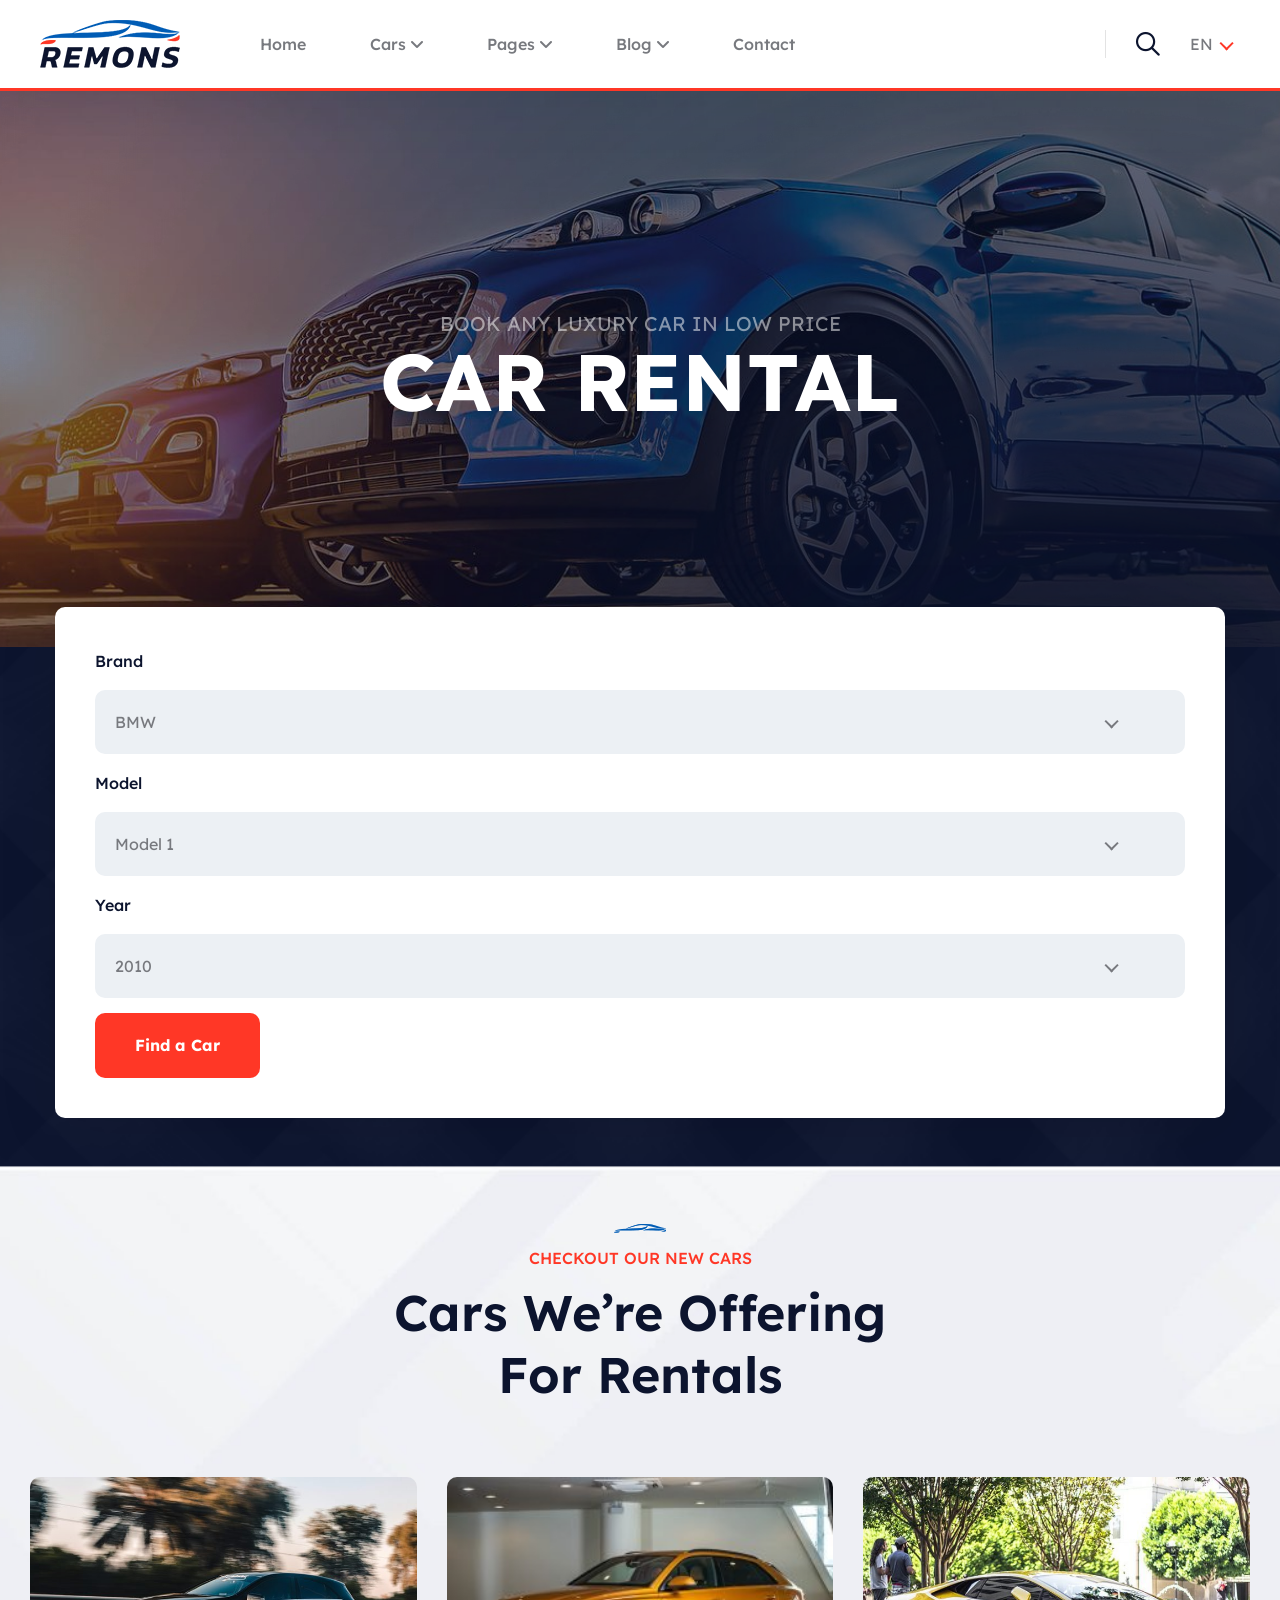
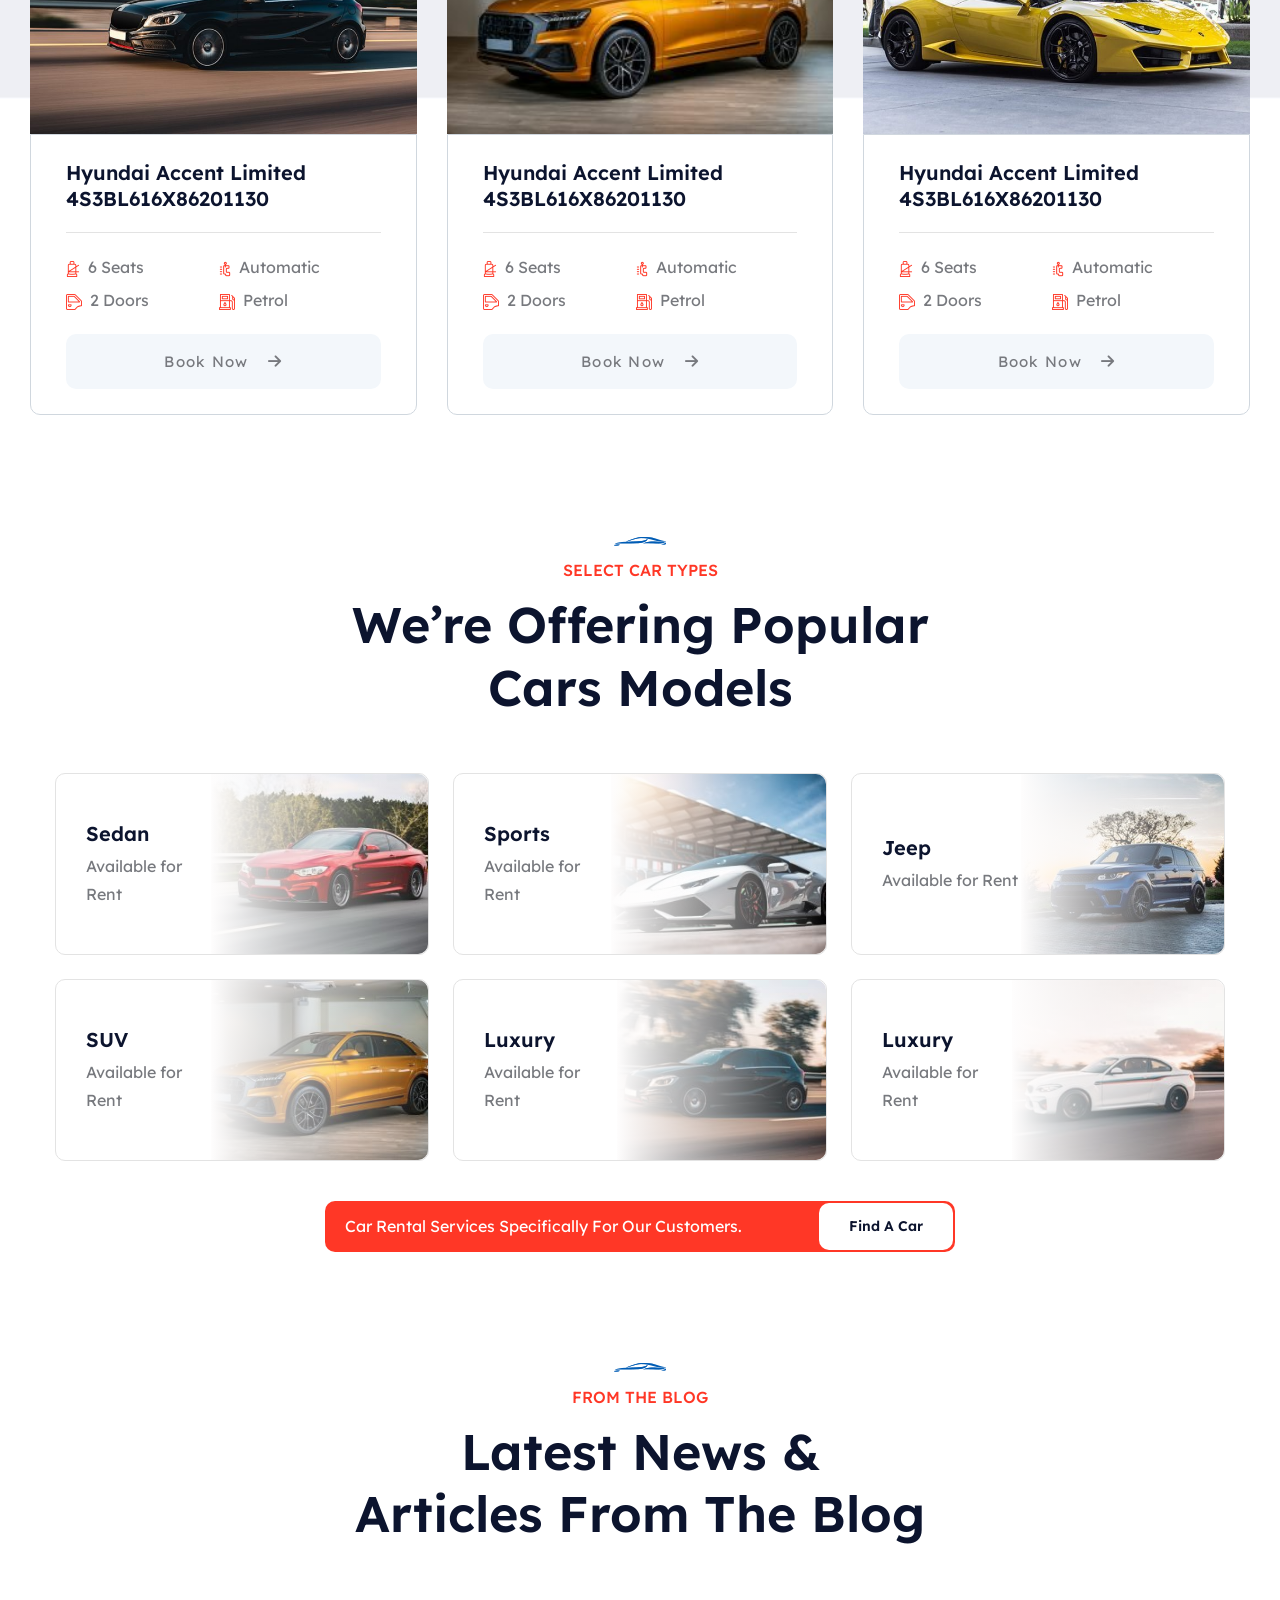
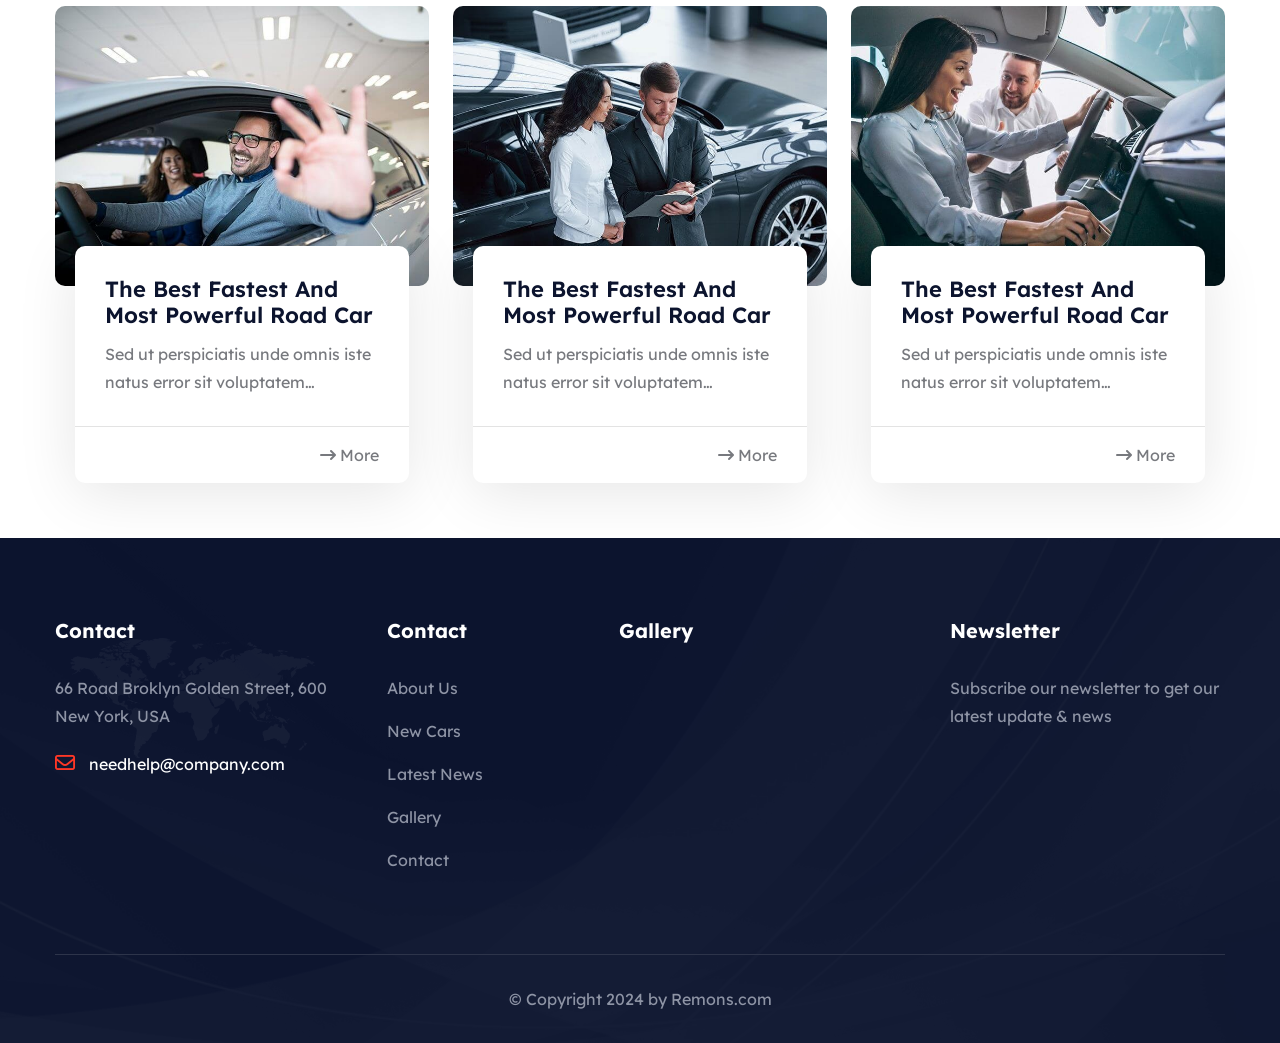
==== commit fcb43bf8: "feat(index): Add index and contacts pages" ====
--- a/index.html
+++ b/index.html
@@ -34,52 +34,6 @@
 </head>
 
 <body>
-
-    <!-- Preloader Start -->
-    <div id="preloader" class="preloader">
-        <div class="animation-preloader">
-            <div class="spinner">
-            </div>
-            <div class="txt-loading">
-                <span data-text-preloader="R" class="letters-loading">
-                    R
-                </span>
-                <span data-text-preloader="E" class="letters-loading">
-                    E
-                </span>
-                <span data-text-preloader="M" class="letters-loading">
-                    M
-                </span>
-                <span data-text-preloader="O" class="letters-loading">
-                    O
-                </span>
-                <span data-text-preloader="N" class="letters-loading">
-                    N
-                </span>
-                <span data-text-preloader="S" class="letters-loading">
-                    S
-                </span>
-            </div>
-            <p class="text-center">Loading</p>
-        </div>
-        <div class="loader">
-            <div class="row">
-                <div class="col-3 loader-section section-left">
-                    <div class="bg"></div>
-                </div>
-                <div class="col-3 loader-section section-left">
-                    <div class="bg"></div>
-                </div>
-                <div class="col-3 loader-section section-right">
-                    <div class="bg"></div>
-                </div>
-                <div class="col-3 loader-section section-right">
-                    <div class="bg"></div>
-                </div>
-            </div>
-        </div>
-    </div>
-
     <!-- Back To Top Start -->
     <div class="scroll-up">
         <svg class="scroll-circle svg-content" width="100%" height="100%" viewBox="-1 -1 102 102">
@@ -109,93 +63,12 @@
                         feugiat leo urna eget eros. Duis Aenean a imperdiet risus.
                     </p>
                     <div class="mobile-menu fix mb-3"></div>
-                    <div class="offcanvas__contact">
-                        <h4>Contact Info</h4>
-                        <ul>
-                            <li class="d-flex align-items-center">
-                                <div class="offcanvas__contact-icon">
-                                    <i class="fal fa-map-marker-alt"></i>
-                                </div>
-                                <div class="offcanvas__contact-text">
-                                    <a target="_blank" href="index.html#">Main Street, Melbourne, Australia</a>
-                                </div>
-                            </li>
-                            <li class="d-flex align-items-center">
-                                <div class="offcanvas__contact-icon mr-15">
-                                    <i class="fal fa-envelope"></i>
-                                </div>
-                                <div class="offcanvas__contact-text">
-                                    <a href="mailto:info@example.com"><span
-                                            class="mailto:info@example.com">info@example.com</span></a>
-                                </div>
-                            </li>
-                            <li class="d-flex align-items-center">
-                                <div class="offcanvas__contact-icon mr-15">
-                                    <i class="fal fa-clock"></i>
-                                </div>
-                                <div class="offcanvas__contact-text">
-                                    <a target="_blank" href="index.html#">Mod-friday, 09am -05pm</a>
-                                </div>
-                            </li>
-                            <li class="d-flex align-items-center">
-                                <div class="offcanvas__contact-icon mr-15">
-                                    <i class="far fa-phone"></i>
-                                </div>
-                                <div class="offcanvas__contact-text">
-                                    <a href="tel:+11002345909">+11002345909</a>
-                                </div>
-                            </li>
-                        </ul>
-                        <div class="header-button mt-4">
-                            <a href="contact.html" class="theme-btn text-center">
-                                <span>Get A Quote<i class="fa-solid fa-arrow-right-long"></i></span>
-                            </a>
-                        </div>
-                        <div class="social-icon d-flex align-items-center">
-                            <a href="index.html#"><i class="fab fa-facebook-f"></i></a>
-                            <a href="index.html#"><i class="fab fa-twitter"></i></a>
-                            <a href="index.html#"><i class="fab fa-youtube"></i></a>
-                            <a href="index.html#"><i class="fab fa-linkedin-in"></i></a>
-                        </div>
-                    </div>
+                    <div class="offcanvas__contact"></div>
                 </div>
             </div>
         </div>
     </div>
     <div class="offcanvas__overlay"></div>
-
-    <!-- Header Top Section Start -->
-    <div class="header-top-section">
-        <div class="container-fluid">
-            <div class="header-top-wrapper">
-                <ul class="contact-list">
-                    <li>
-                        <i class="fas fa-envelope"></i>
-                        <a href="mailto:info@example.com" class="link">info@example.com</a>
-                    </li>
-                    <li>
-                        <i class="fas fa-map-marker-alt"></i>
-                        88 Broklyn Golden Street. New York
-                    </li>
-                </ul>
-                <div class="header-top-right">
-                    <ul class="top-list">
-                        <li><a href="contact.html">Help</a></li>
-                        <li>/</li>
-                        <li><a href="contact.html">Support</a></li>
-                        <li>/</li>
-                        <li><a href="contact.html">Contact</a></li>
-                    </ul>
-                    <div class="social-icon d-flex align-items-center">
-                        <a href="index.html#"><i class="fab fa-twitter"></i></a>
-                        <a href="index.html#"><i class="fa-brands fa-facebook"></i></a>
-                        <a href="index.html#"><i class="fa-brands fa-pinterest-p"></i></a>
-                        <a href="index.html#"><i class="fa-brands fa-instagram"></i></a>
-                    </div>
-                </div>
-            </div>
-        </div>
-    </div>
 
     <!-- Header Section Start -->
     <header id="header-sticky" class="header-1">
@@ -212,52 +85,47 @@
                             <div class="main-menu">
                                 <nav id="mobile-menu">
                                     <ul>
-                                        <li class="has-dropdown active menu-thumb">
-                                            <a href="index.html">
-                                                Home
+                                        <li>
+                                            <a href="index.html">Home</a>
+                                        </li>
+
+                                        <li>
+                                            <a href="#">
+                                                Cars
                                                 <i class="fas fa-angle-down"></i>
                                             </a>
+
                                             <ul class="submenu">
-                                                <li><a href="index.html">Home 01</a></li>
-                                                <li><a href="index-2.html">Home 02</a></li>
-                                                <li><a href="index-3.html">Home 03</a></li>
+                                                <li><a href="cars-grid.html">Car Grid</a></li>
+                                                <li><a href="car-details.html">Car Details</a></li>
                                             </ul>
                                         </li>
-                                        <li>
-                                            <a href="about.html">About Us</a>
-                                        </li>
+
                                         <li class="has-dropdown">
-                                            <a href="news.html">
+                                            <a href="#">
                                                 Pages
                                                 <i class="fas fa-angle-down"></i>
                                             </a>
+
                                             <ul class="submenu">
-                                                <li><a href="gallery.html">Gallery</a></li>
-                                                <li><a href="faq.html">Faq's</a></li>
+                                                <li><a href="login.html">Login</a></li>
+                                                <li><a href="signup.html">Signup</a></li>
+                                                <li><a href="404.html">404 Error</a></li>
+                                                <li><a href="terms-conditions.html">Terms & Conditions</a></li>
                                             </ul>
                                         </li>
-                                        <li>
-                                            <a href="https://pixydrops.com/remons/program-details.html">
-                                                Cars
-                                                <i class="fas fa-angle-down"></i>
-                                            </a>
-                                            <ul class="submenu">
-                                                <li><a href="car-grid.html">Car Grid</a></li>
-                                                <li><a href="car-list.html">Car List</a></li>
-                                                <li><a href="car-list-sidebar.html">Car Sidebar</a></li>
-                                                <li><a href="car-details.html">Car Details</a></li>
-                                            </ul>
-                                        </li>
-                                        <li>
-                                            <a href="news.html">
+
+                                        <li>
+                                            <a href="#">
                                                 Blog
                                                 <i class="fas fa-angle-down"></i>
                                             </a>
                                             <ul class="submenu">
-                                                <li><a href="news.html">Blog</a></li>
-                                                <li><a href="news-details.html">Blog Details</a></li>
+                                                <li><a href="blogs.html">Blog</a></li>
+                                                <li><a href="blog-details.html">Blog Details</a></li>
                                             </ul>
                                         </li>
+
                                         <li>
                                             <a href="contact.html">Contact</a>
                                         </li>
@@ -276,6 +144,7 @@
                                 <h6><a href="tel:+9288009850">+92 (8800) - 9850</a></h6>
                             </div>
                         </div>
+
                         <a href="index.html#0" class="search-trigger search-icon"><i
                                 class="fa-regular fa-magnifying-glass"></i></a>
                         <div class="header-button">
@@ -283,10 +152,19 @@
                                 Find a Car
                             </a>
                         </div>
+
                         <div class="header__hamburger d-xl-none my-auto">
                             <div class="sidebar__toggle">
                                 <i class="fas fa-bars"></i>
                             </div>
+                        </div>
+
+                        <div class="languages">
+                            <select id="languageSelect" class="nice-select">
+                                <option value="en" selected>EN</option>
+                                <option value="fr">FR</option>
+                                <option value="de">DE</option>
+                            </select>
                         </div>
                     </div>
                 </div>
@@ -371,59 +249,61 @@
         <div class="container">
             <div class="pickup-wrapper wow fadeInUp" data-wow-delay=".4s">
                 <div class="pickup-items">
-                    <label class="field-label">Pick-up Location</label>
+                    <label class="field-label">Brand</label>
                     <div class="category-oneadjust">
                         <select name="cate" class="category">
                             <option value="1">
-                                Select Location
-                            </option>
-                            <option value="1">
-                                Houston
-                            </option>
-                            <option value="1">
-                                Texas
-                            </option>
-                            <option value="1">
-                                New York
-                            </option>
-                            <option value="1">
-                                Other Location
+                                BMW
+                            </option>
+                            <option value="2">
+                                Tesla
+                            </option>
+                            <option value="3">
+                                Opel
                             </option>
                         </select>
                     </div>
                 </div>
                 <div class="pickup-items">
-                    <label class="field-label">Pickup Date</label>
-                    <div id="datepicker" class="input-group date" data-date-format="dd-mm-yyyy">
-                        <input class="form-control" type="text" placeholder="Check in" readonly>
-                        <span class="input-group-addon"> <i class="fa-solid fa-calendar-days"></i></span>
-                    </div>
-                </div>
-                <div class="pickup-items">
-                    <label class="field-label">Dropoff Date</label>
-                    <div id="datepicker2" class="input-group date" data-date-format="dd-mm-yyyy">
-                        <input class="form-control" type="text" placeholder="Check in" readonly>
-                        <span class="input-group-addon"> <i class="fa-solid fa-calendar-days"></i></span>
-                    </div>
-                </div>
-                <div class="pickup-items">
-                    <label class="field-label">Car Type</label>
+                    <label class="field-label">Model</label>
                     <div class="category-oneadjust">
                         <select name="cate" class="category">
                             <option value="1">
-                                cars
-                            </option>
+                                Model 1
+                            </option>
+                            <option value="2">
+                                Model 2
+                            </option>
+                            <option value="3">
+                                Model 3
+                            </option>
+                            <option value="4">
+                                Model 4
+                            </option>
+                            <option value="5">
+                                Model 5
+                            </option>
+                        </select>
+                    </div>
+                </div>
+                <div class="pickup-items">
+                    <label class="field-label">Year</label>
+                    <div class="category-oneadjust">
+                        <select name="cate" class="category">
                             <option value="1">
-                                sedan
-                            </option>
-                            <option value="1">
-                                sports
-                            </option>
-                            <option value="1">
-                                jeep
-                            </option>
-                            <option value="1">
-                                limousine
+                                2010
+                            </option>
+                            <option value="2">
+                                2015
+                            </option>
+                            <option value="3">
+                                2018
+                            </option>
+                            <option value="4">
+                                2020
+                            </option>
+                            <option value="5">
+                                2022
                             </option>
                         </select>
                     </div>
@@ -435,213 +315,10 @@
                     </button>
                 </div>
             </div>
-            <div class="brand-wrapper pt-80 pb-80">
-                <div class="array-button">
-                    <button class="array-prev-2"><i class="far fa-chevron-left"></i></button>
-                    <button class="array-next-2"><i class="far fa-chevron-right"></i></button>
-                </div>
-                <div class="swiper brand-slider">
-                    <div class="swiper-wrapper">
-                        <div class="swiper-slide">
-                            <div class="brand-image">
-                                <img src="assets/img/brand/01.png" alt="img">
-                            </div>
-                        </div>
-                        <div class="swiper-slide">
-                            <div class="brand-image">
-                                <img src="assets/img/brand/02.png" alt="img">
-                            </div>
-                        </div>
-                        <div class="swiper-slide">
-                            <div class="brand-image">
-                                <img src="assets/img/brand/03.png" alt="img">
-                            </div>
-                        </div>
-                        <div class="swiper-slide">
-                            <div class="brand-image">
-                                <img src="assets/img/brand/04.png" alt="img">
-                            </div>
-                        </div>
-                        <div class="swiper-slide">
-                            <div class="brand-image">
-                                <img src="assets/img/brand/05.png" alt="img">
-                            </div>
-                        </div>
-                        <div class="swiper-slide">
-                            <div class="brand-image">
-                                <img src="assets/img/brand/06.png" alt="img">
-                            </div>
-                        </div>
-                    </div>
-                </div>
-            </div>
+
+            <div style="height: 50px;" class="brand-wrapper"></div>
         </div>
     </div>
-
-    <!-- Feature Benefit Section Start -->
-    <section class="feature-benefit section section-padding fix">
-        <div class="container">
-            <div class="section-title text-center">
-                <img src="assets/img/sub-icon.png" alt="icon-img" class="wow fadeInUp">
-                <span class="wow fadeInUp" data-wow-delay=".2s">our benefits</span>
-                <h2 class="wow fadeInUp" data-wow-delay=".4s">
-                    Why You Should Use <br>
-                    Remons Rental
-                </h2>
-            </div>
-            <div class="row">
-                <div class="col-xl-4 col-lg-6 col-md-6 wow fadeInUp" data-wow-delay=".3s">
-                    <div class="feature-benefit-items">
-                        <div class="icon-box-shape">
-                            <img src="assets/img/feature-benefit/box-icon-bg1.png" alt="shape-img">
-                        </div>
-                        <div class="bg-button-shape">
-                            <img src="assets/img/feature-benefit/bg-button-iconbox.png" alt="shape-img">
-                        </div>
-                        <div class="feature-content">
-                            <h4>
-                                <a href="car-details.html">
-                                    Easier & <br>
-                                    Faster Bookings
-                                </a>
-                            </h4>
-                            <p>Neque porro quisquam est, qui fre dolorem ipsum quia dolor.</p>
-                            <div class="icon">
-                                <img src="assets/img/feature-benefit/icon-1.png" alt="icon-img">
-                            </div>
-                        </div>
-                        <div class="feature-button">
-                            <a href="car-details.html" class="link-btn">View More <i
-                                    class="fa-solid fa-arrow-right ps-1"></i></a>
-                        </div>
-                    </div>
-                </div>
-                <div class="col-xl-4 col-lg-6 col-md-6 wow fadeInUp" data-wow-delay=".5s">
-                    <div class="feature-benefit-items">
-                        <div class="icon-box-shape">
-                            <img src="assets/img/feature-benefit/box-icon-bg2.png" alt="shape-img">
-                        </div>
-                        <div class="bg-button-shape">
-                            <img src="assets/img/feature-benefit/bg-button-iconbox.png" alt="shape-img">
-                        </div>
-                        <div class="feature-content">
-                            <h4>
-                                <a href="car-details.html">
-                                    Too Many <br>
-                                    Pickup Locations
-                                </a>
-                            </h4>
-                            <p>Neque porro quisquam est, qui fre dolorem ipsum quia dolor.</p>
-                            <div class="icon">
-                                <img src="assets/img/feature-benefit/icon-2.png" alt="icon-img">
-                            </div>
-                        </div>
-                        <div class="feature-button">
-                            <a href="car-details.html" class="link-btn">View More <i
-                                    class="fa-solid fa-arrow-right ps-1"></i></a>
-                        </div>
-                    </div>
-                </div>
-                <div class="col-xl-4 col-lg-6 col-md-6 wow fadeInUp" data-wow-delay=".7s">
-                    <div class="feature-benefit-items">
-                        <div class="icon-box-shape">
-                            <img src="assets/img/feature-benefit/box-icon-bg3.png" alt="shape-img">
-                        </div>
-                        <div class="bg-button-shape">
-                            <img src="assets/img/feature-benefit/bg-button-iconbox.png" alt="shape-img">
-                        </div>
-                        <div class="feature-content">
-                            <h4>
-                                <a href="car-details.html">
-                                    Customers <br>
-                                    100% Satisfied
-                                </a>
-                            </h4>
-                            <p>Neque porro quisquam est, qui fre dolorem ipsum quia dolor.</p>
-                            <div class="icon">
-                                <img src="assets/img/feature-benefit/icon-3.png" alt="icon-img">
-                            </div>
-                        </div>
-                        <div class="feature-button">
-                            <a href="car-details.html" class="link-btn">View More <i
-                                    class="fa-solid fa-arrow-right ps-1"></i></a>
-                        </div>
-                    </div>
-                </div>
-            </div>
-        </div>
-    </section>
-
-    <!-- About Section Start -->
-    <section class="about-section fix section-padding pt-0">
-        <div class="container">
-            <div class="about-wrapper">
-                <div class="row g-4">
-                    <div class="col-lg-6">
-                        <div class="about-image-items">
-                            <div class="color-shape">
-                                <img src="assets/img/about/secondary-shape-color-full.png" alt="shape-img">
-                            </div>
-                            <div class="car-shape wow fadeInUp" data-wow-delay=".7s">
-                                <img src="assets/img/about/car-shape.png" alt="shape-img">
-                            </div>
-                            <div class="counter-content wow fadeInLeft" data-wow-delay=".4s">
-                                <h2 class="text-white"><span class="count">50</span></h2>
-                                <p class="text-white">
-                                    Years of <br>
-                                    Experience
-                                </p>
-                            </div>
-                            <div class="about-image-1 wow fadeInDown" data-wow-delay=".3s">
-                                <img src="assets/img/about/01.jpg" alt="about-image">
-                            </div>
-                            <div class="about-image-2 wow fadeInLeft" data-wow-delay=".5s">
-                                <img src="assets/img/about/02.jpg" alt="about-image">
-                            </div>
-                        </div>
-                    </div>
-                    <div class="col-lg-6">
-                        <div class="about-content">
-                            <div class="section-title">
-                                <img src="assets/img/sub-icon.png" alt="icon-img" class="wow fadeInUp">
-                                <span class="wow fadeInUp" data-wow-delay=".2s">Get to know us</span>
-                                <h2 class="wow fadeInUp" data-wow-delay=".4s">
-                                    Services with a Wide
-                                    Range of Cars
-                                </h2>
-                            </div>
-                            <h4 class="mt-3 mt-md-0 wow fadeInUp" data-wow-delay=".3s">
-                                committed to providing our customers with exceptional service.
-                            </h4>
-                            <p class="wow fadeInUp" data-wow-delay=".5s">
-                                Lorem ipsum is simply ipun txns mane so dummy text of free available in market the
-                                printing and typesetting industry has been the industry's standard dummy text ever.
-                            </p>
-                            <div class="about-list-item wow fadeInUp" data-wow-delay=".7s">
-                                <ul>
-                                    <li>
-                                        Many Pickup Locations
-                                    </li>
-                                    <li>
-                                        Offering Low Prices
-                                    </li>
-                                </ul>
-                                <ul>
-                                    <li>
-                                        Many Pickup Locations
-                                    </li>
-                                    <li>
-                                        Offering Low Prices
-                                    </li>
-                                </ul>
-                            </div>
-                            <a href="about.html" class="theme-btn wow fadeInUp" data-wow-delay=".8s">Discover More</a>
-                        </div>
-                    </div>
-                </div>
-            </div>
-        </div>
-    </section>
 
     <!-- Car Rentals Section Start -->
     <section class="car-rentals-section section-padding fix">
@@ -668,19 +345,12 @@
                                 <img src="assets/img/car/01.jpg" alt="img">
                             </div>
                             <div class="car-content">
-                                <div class="post-cat">
-                                    2024 Model
-                                </div>
-                                <div class="star">
-                                    <i class="fa-solid fa-star"></i>
-                                    <i class="fa-solid fa-star"></i>
-                                    <i class="fa-solid fa-star"></i>
-                                    <i class="fa-solid fa-star"></i>
-                                    <i class="fa-solid fa-star"></i>
-                                    <span>2 Reviews</span>
-                                </div>
-                                <h4><a href="car-details.html">Hyundai Accent Limited</a></h4>
-                                <h6>$70.00 <span>/ Day</span></h6>
+                                <h4>
+                                    <a href="car-details.html">
+                                        Hyundai Accent Limited
+                                        <span class="vin">4S3BL616X86201130</span>
+                                    </a>
+                                </h4>
                                 <div class="icon-items">
                                     <ul>
                                         <li>
@@ -714,19 +384,12 @@
                                 <img src="assets/img/car/02.jpg" alt="img">
                             </div>
                             <div class="car-content">
-                                <div class="post-cat">
-                                    2024 Model
-                                </div>
-                                <div class="star">
-                                    <i class="fa-solid fa-star"></i>
-                                    <i class="fa-solid fa-star"></i>
-                                    <i class="fa-solid fa-star"></i>
-                                    <i class="fa-solid fa-star"></i>
-                                    <i class="fa-solid fa-star"></i>
-                                    <span>2 Reviews</span>
-                                </div>
-                                <h4><a href="car-details.html">Hyundai Accent Limited</a></h4>
-                                <h6>$70.00 <span>/ Day</span></h6>
+                                <h4>
+                                    <a href="car-details.html">
+                                        Hyundai Accent Limited
+                                        <span class="vin">4S3BL616X86201130</span>
+                                    </a>
+                                </h4>
                                 <div class="icon-items">
                                     <ul>
                                         <li>
@@ -760,19 +423,12 @@
                                 <img src="assets/img/car/03.jpg" alt="img">
                             </div>
                             <div class="car-content">
-                                <div class="post-cat">
-                                    2024 Model
-                                </div>
-                                <div class="star">
-                                    <i class="fa-solid fa-star"></i>
-                                    <i class="fa-solid fa-star"></i>
-                                    <i class="fa-solid fa-star"></i>
-                                    <i class="fa-solid fa-star"></i>
-                                    <i class="fa-solid fa-star"></i>
-                                    <span>2 Reviews</span>
-                                </div>
-                                <h4><a href="car-details.html">Hyundai Accent Limited</a></h4>
-                                <h6>$70.00 <span>/ Day</span></h6>
+                                <h4>
+                                    <a href="car-details.html">
+                                        Hyundai Accent Limited
+                                        <span class="vin">4S3BL616X86201130</span>
+                                    </a>
+                                </h4>
                                 <div class="icon-items">
                                     <ul>
                                         <li>
@@ -806,19 +462,12 @@
                                 <img src="assets/img/car/04.jpg" alt="img">
                             </div>
                             <div class="car-content">
-                                <div class="post-cat">
-                                    2024 Model
-                                </div>
-                                <div class="star">
-                                    <i class="fa-solid fa-star"></i>
-                                    <i class="fa-solid fa-star"></i>
-                                    <i class="fa-solid fa-star"></i>
-                                    <i class="fa-solid fa-star"></i>
-                                    <i class="fa-solid fa-star"></i>
-                                    <span>2 Reviews</span>
-                                </div>
-                                <h4><a href="car-details.html">Hyundai Accent Limited</a></h4>
-                                <h6>$70.00 <span>/ Day</span></h6>
+                                <h4>
+                                    <a href="car-details.html">
+                                        Hyundai Accent Limited
+                                        <span class="vin">4S3BL616X86201130</span>
+                                    </a>
+                                </h4>
                                 <div class="icon-items">
                                     <ul>
                                         <li>
@@ -843,99 +492,6 @@
                                 </div>
                                 <a href="car-details.html" class="theme-btn bg-color w-100 text-center">book now <i
                                         class="fa-solid fa-arrow-right ps-1"></i></a>
-                            </div>
-                        </div>
-                    </div>
-                </div>
-            </div>
-        </div>
-    </section>
-
-    <!-- Car Service Section Start -->
-    <section class="car-service-section">
-        <div class="container">
-            <div class="car-service-wrapper">
-                <div class="shape-image">
-                    <img src="assets/img/car/shape-column.png" alt="shape-img">
-                </div>
-                <div class="row align-items-center">
-                    <div class="col-lg-6">
-                        <div class="service-car-image">
-                            <img src="assets/img/decor-image-contact-home.jpg" alt="img">
-                            <div class="color-shape">
-                                <img src="assets/img/car/secondary-shape-color.png" alt="shape-img">
-                            </div>
-                            <div class="booking-content">
-                                <p>Call for booking</p>
-                                <h3><a href="tel:9288009850">+92 (8800) - 9850</a></h3>
-                            </div>
-                        </div>
-                    </div>
-                    <div class="col-lg-6">
-                        <div class="service-car-content">
-                            <h2 class="wow fadeInUp" data-wow-delay=".3s">
-                                Looking for a Luxury <br>
-                                Car Service?
-                            </h2>
-                            <h3 class="wow fadeInUp" data-wow-delay=".5s">
-                                <span>Starting at</span> <sup>$</sup> 398 <span class="text">/mo</span>
-                            </h3>
-                            <a href="index.html" class="theme-btn wow fadeInUp" data-wow-delay=".7s">Discover More</a>
-                        </div>
-                    </div>
-                </div>
-            </div>
-        </div>
-    </section>
-
-    <!-- Funfact Section Start -->
-    <section class="funfact-section section-padding bg-cover"
-        style="background-image: url('assets/img/funfact-bg.jpg');">
-        <div class="container">
-            <div class="funfact-wrapper">
-                <div class="row g-4 align-items-center">
-                    <div class="col-lg-6">
-                        <div class="section-title mb-0">
-                            <img src="assets/img/sub-icon-2.png" alt="icon-img" class="wow fadeInUp">
-                            <span class="wow fadeInUp" data-wow-delay=".2s">fun facts</span>
-                            <h2 class="text-white wow fadeInUp" data-wow-delay=".4s">
-                                Save Time & Money <br>
-                                with Top Car Rent <br>
-                                Services
-                            </h2>
-                        </div>
-                    </div>
-                    <div class="col-lg-6">
-                        <div class="funfact-counter-area">
-                            <div class="funfact-items wow fadeInUp" data-wow-delay=".3s">
-                                <div class="icon">
-                                    <img src="assets/img/icon/car.png" alt="img">
-                                </div>
-                                <h2><span class="count">990</span></h2>
-                                <p>
-                                    Cars <br>
-                                    rentouts
-                                </p>
-                            </div>
-                            <div class="funfact-items wow fadeInUp" data-wow-delay=".5s">
-                                <div class="icon">
-                                    <img src="assets/img/icon/center.png" alt="img">
-                                </div>
-                                <h2><span class="count">230</span></h2>
-                                <p>
-                                    Center <br>
-                                    solutions
-                                </p>
-                            </div>
-                            <div class="funfact-items wow fadeInUp" data-wow-delay=".7s">
-                                <div class="icon">
-                                    <img src="assets/img/icon/like.png" alt="img">
-                                </div>
-                                <h2><span class="count">660</span></h2>
-                                <p>
-                                    happy <br>
-                                    customers
-                                </p>
                             </div>
                         </div>
                     </div>
@@ -1030,256 +586,6 @@
         </div>
     </section>
 
-    <!-- Testimonial Section Start -->
-    <section class="testimonial-section fix section-padding">
-        <div class="testimonial-bg-shape">
-            <img src="assets/img/testimonial/testimonial-bg.jpg" alt="shape-img">
-        </div>
-        <div class="container">
-            <div class="section-title-area">
-                <div class="section-title">
-                    <img src="assets/img/sub-icon.png" alt="icon-img" class="wow fadeInUp">
-                    <span class="wow fadeInUp" data-wow-delay=".2s">our testimonials</span>
-                    <h2 class="wow fadeInUp" data-wow-delay=".4s">
-                        What They’re Talking <br>
-                        About Remons
-                    </h2>
-                </div>
-                <p class="wow fadeInUp" data-wow-delay=".5s">
-                    Lorem ipsum dolor sit amet nsectetur cing elituspe ndisse suscipit <br> sagitis leo sit.
-                </p>
-            </div>
-            <div class="swiper testimonial-slider">
-                <div class="swiper-wrapper">
-                    <div class="swiper-slide">
-                        <div class="testimonial-card-items">
-                            <div class="testimoni-bg-shape">
-                                <div class="testimonial-items-top">
-                                    <div class="icon">
-                                        <i class="fa-solid fa-quote-left"></i>
-                                    </div>
-                                    <p>
-                                        I was very impresed by the remons service lorem ipsum is simply free text used
-                                        by copy typing refreshing. Neque porro est qui dolorem ipsum quia.
-                                    </p>
-                                    <div class="star">
-                                        <i class="fa-solid fa-star"></i>
-                                        <i class="fa-solid fa-star"></i>
-                                        <i class="fa-solid fa-star"></i>
-                                        <i class="fa-solid fa-star"></i>
-                                        <i class="fa-solid fa-star"></i>
-                                    </div>
-                                </div>
-                            </div>
-                            <div class="client-info-items d-flex align-items-center gap-3">
-                                <div class="client-img bg-cover"
-                                    style="background-image: url('assets/img/testimonial/client-1.png');"></div>
-                                <div class="content">
-                                    <h5>
-                                        Jessica Brown
-                                    </h5>
-                                    <span>Customer</span>
-                                </div>
-                            </div>
-                        </div>
-                    </div>
-                    <div class="swiper-slide">
-                        <div class="testimonial-card-items">
-                            <div class="testimoni-bg-shape">
-                                <div class="testimonial-items-top">
-                                    <div class="icon">
-                                        <i class="fa-solid fa-quote-left"></i>
-                                    </div>
-                                    <p>
-                                        I was very impresed by the remons service lorem ipsum is simply free text used
-                                        by copy typing refreshing. Neque porro est qui dolorem ipsum quia.
-                                    </p>
-                                    <div class="star">
-                                        <i class="fa-solid fa-star"></i>
-                                        <i class="fa-solid fa-star"></i>
-                                        <i class="fa-solid fa-star"></i>
-                                        <i class="fa-solid fa-star"></i>
-                                        <i class="fa-solid fa-star"></i>
-                                    </div>
-                                </div>
-                            </div>
-                            <div class="client-info-items d-flex align-items-center gap-3">
-                                <div class="client-img bg-cover"
-                                    style="background-image: url('assets/img/testimonial/client-2.png');"></div>
-                                <div class="content">
-                                    <h5>
-                                        Kevin Martin
-                                    </h5>
-                                    <span>Customer</span>
-                                </div>
-                            </div>
-                        </div>
-                    </div>
-                    <div class="swiper-slide">
-                        <div class="testimonial-card-items">
-                            <div class="testimoni-bg-shape">
-                                <div class="testimonial-items-top">
-                                    <div class="icon">
-                                        <i class="fa-solid fa-quote-left"></i>
-                                    </div>
-                                    <p>
-                                        I was very impresed by the remons service lorem ipsum is simply free text used
-                                        by copy typing refreshing. Neque porro est qui dolorem ipsum quia.
-                                    </p>
-                                    <div class="star">
-                                        <i class="fa-solid fa-star"></i>
-                                        <i class="fa-solid fa-star"></i>
-                                        <i class="fa-solid fa-star"></i>
-                                        <i class="fa-solid fa-star"></i>
-                                        <i class="fa-solid fa-star"></i>
-                                    </div>
-                                </div>
-                            </div>
-                            <div class="client-info-items d-flex align-items-center gap-3">
-                                <div class="client-img bg-cover"
-                                    style="background-image: url('assets/img/testimonial/client-3.png');"></div>
-                                <div class="content">
-                                    <h5>
-                                        Jessica Brown
-                                    </h5>
-                                    <span>Customer</span>
-                                </div>
-                            </div>
-                        </div>
-                    </div>
-                </div>
-            </div>
-        </div>
-    </section>
-
-    <!-- Gallery Section Start -->
-    <div class="gallery-section fix">
-        <div class="gallery-wrapper">
-            <div class="row g-4">
-                <div class="col-xxl-4 col-xl-5 col-lg-5">
-                    <div class="row g-4">
-                        <div class="col-lg-6 col-md-6 col-sm-6">
-                            <div class="row g-4">
-                                <div class="col-md-12">
-                                    <div class="gallery-image">
-                                        <img src="assets/img/gallery/g-1.jpg" alt="img">
-                                        <div class="icon-box">
-                                            <a href="assets/img/gallery/g-1.jpg" class="icon img-popup-2">
-                                                <i class="fa-solid fa-plus"></i>
-                                            </a>
-                                        </div>
-                                        <div class="mask"></div>
-                                        <div class="mask-second"></div>
-                                    </div>
-                                </div>
-                                <div class="col-md-12">
-                                    <div class="gallery-image">
-                                        <img src="assets/img/gallery/g-2.jpg" alt="img">
-                                        <div class="icon-box">
-                                            <a href="assets/img/gallery/g-2.jpg" class="icon img-popup-2">
-                                                <i class="fa-solid fa-plus"></i>
-                                            </a>
-                                        </div>
-                                        <div class="mask"></div>
-                                        <div class="mask-second"></div>
-                                    </div>
-                                </div>
-                            </div>
-                        </div>
-                        <div class="col-lg-6 col-md-6 col-sm-6">
-                            <div class="gallery-image">
-                                <img src="assets/img/gallery/g-3.jpg" alt="img">
-                                <div class="icon-box">
-                                    <a href="assets/img/gallery/g-3.jpg" class="icon img-popup-2 style-two">
-                                        <i class="fa-solid fa-plus"></i>
-                                    </a>
-                                </div>
-                                <div class="mask"></div>
-                                <div class="mask-second"></div>
-                            </div>
-                        </div>
-                    </div>
-                </div>
-                <div class="col-xxl-6 col-xl-7 col-lg-7">
-                    <div class="row g-4">
-                        <div class="col-md-4 col-sm-6">
-                            <div class="gallery-image">
-                                <img src="assets/img/gallery/g-4.jpg" alt="img">
-                                <div class="icon-box">
-                                    <a href="assets/img/gallery/g-4.jpg" class="icon img-popup-2">
-                                        <i class="fa-solid fa-plus"></i>
-                                    </a>
-                                </div>
-                                <div class="mask"></div>
-                                <div class="mask-second"></div>
-                            </div>
-                        </div>
-                        <div class="col-md-4 col-sm-6">
-                            <div class="gallery-image">
-                                <img src="assets/img/gallery/g-5.jpg" alt="img">
-                                <div class="icon-box">
-                                    <a href="assets/img/gallery/g-5.jpg" class="icon img-popup-2">
-                                        <i class="fa-solid fa-plus"></i>
-                                    </a>
-                                </div>
-                                <div class="mask"></div>
-                                <div class="mask-second"></div>
-                            </div>
-                        </div>
-                        <div class="col-md-4 col-sm-6">
-                            <div class="gallery-image">
-                                <img src="assets/img/gallery/g-6.jpg" alt="img">
-                                <div class="icon-box">
-                                    <a href="assets/img/gallery/g-6.jpg" class="icon img-popup-2">
-                                        <i class="fa-solid fa-plus"></i>
-                                    </a>
-                                </div>
-                                <div class="mask"></div>
-                                <div class="mask-second"></div>
-                            </div>
-                        </div>
-                        <div class="col-md-4 col-sm-6">
-                            <div class="gallery-image">
-                                <img src="assets/img/gallery/g-7.jpg" alt="img">
-                                <div class="icon-box">
-                                    <a href="assets/img/gallery/g-7.jpg" class="icon img-popup-2">
-                                        <i class="fa-solid fa-plus"></i>
-                                    </a>
-                                </div>
-                                <div class="mask"></div>
-                                <div class="mask-second"></div>
-                            </div>
-                        </div>
-                        <div class="col-md-8">
-                            <div class="gallery-image">
-                                <img src="assets/img/gallery/g-8.jpg" alt="img">
-                                <div class="icon-box">
-                                    <a href="assets/img/gallery/g-8.jpg" class="icon img-popup-2">
-                                        <i class="fa-solid fa-plus"></i>
-                                    </a>
-                                </div>
-                                <div class="mask"></div>
-                                <div class="mask-second"></div>
-                            </div>
-                        </div>
-                    </div>
-                </div>
-                <div class="col-xxl-2 col-xl-4 col-lg-4 col-md-6 col-sm-6">
-                    <div class="gallery-image style-2">
-                        <img src="assets/img/gallery/g-9.jpg" alt="img">
-                        <div class="icon-box">
-                            <a href="assets/img/gallery/g-9.jpg" class="icon img-popup-2 style-two">
-                                <i class="fa-solid fa-plus"></i>
-                            </a>
-                        </div>
-                        <div class="mask"></div>
-                        <div class="mask-second"></div>
-                    </div>
-                </div>
-            </div>
-        </div>
-    </div>
-
     <!-- News Section Start -->
     <section class="news-section section-padding fix">
         <div class="container">
@@ -1296,27 +602,14 @@
                     <div class="news-card-items">
                         <div class="news-image">
                             <img src="assets/img/news/01.jpg" alt="news-img">
-                            <div class="post-date">
-                                <h6>
-                                    20 <br>
-                                    Mar
-                                </h6>
-                            </div>
                         </div>
                         <div class="news-content">
-                            <div class="post-client">
-                                <img src="assets/img/news/client.png" alt="img">
-                            </div>
                             <div class="news-cont">
-                                <span>by Mike Hardson</span>
                                 <h3><a href="news-details.html">The best fastest and most powerful road car</a></h3>
                                 <p>Sed ut perspiciatis unde omnis iste natus error sit voluptatem…</p>
                             </div>
                             <ul>
-                                <li>
-                                    <i class="fa-solid fa-comments"></i>
-                                    2 Comments
-                                </li>
+                                <li></li>
                                 <li>
                                     <a href="news-details.html">
                                         <i class="fa-solid fa-arrow-right-long"></i>
@@ -1327,31 +620,18 @@
                         </div>
                     </div>
                 </div>
-                <div class="col-xl-4 col-lg-6 col-md-6 wow fadeInUp" data-wow-delay=".5s">
+                <div class="col-xl-4 col-lg-6 col-md-6 wow fadeInUp" data-wow-delay=".3s">
                     <div class="news-card-items">
                         <div class="news-image">
                             <img src="assets/img/news/02.jpg" alt="news-img">
-                            <div class="post-date">
-                                <h6>
-                                    26 <br>
-                                    Mar
-                                </h6>
-                            </div>
                         </div>
                         <div class="news-content">
-                            <div class="post-client">
-                                <img src="assets/img/news/client.png" alt="img">
-                            </div>
                             <div class="news-cont">
-                                <span>by Mike Hardson</span>
                                 <h3><a href="news-details.html">The best fastest and most powerful road car</a></h3>
                                 <p>Sed ut perspiciatis unde omnis iste natus error sit voluptatem…</p>
                             </div>
                             <ul>
-                                <li>
-                                    <i class="fa-solid fa-comments"></i>
-                                    2 Comments
-                                </li>
+                                <li></li>
                                 <li>
                                     <a href="news-details.html">
                                         <i class="fa-solid fa-arrow-right-long"></i>
@@ -1362,31 +642,18 @@
                         </div>
                     </div>
                 </div>
-                <div class="col-xl-4 col-lg-6 col-md-6 wow fadeInUp" data-wow-delay=".7s">
+                <div class="col-xl-4 col-lg-6 col-md-6 wow fadeInUp" data-wow-delay=".3s">
                     <div class="news-card-items">
                         <div class="news-image">
                             <img src="assets/img/news/03.jpg" alt="news-img">
-                            <div class="post-date">
-                                <h6>
-                                    29 <br>
-                                    Mar
-                                </h6>
-                            </div>
                         </div>
                         <div class="news-content">
-                            <div class="post-client">
-                                <img src="assets/img/news/client.png" alt="img">
-                            </div>
                             <div class="news-cont">
-                                <span>by Mike Hardson</span>
                                 <h3><a href="news-details.html">The best fastest and most powerful road car</a></h3>
                                 <p>Sed ut perspiciatis unde omnis iste natus error sit voluptatem…</p>
                             </div>
                             <ul>
-                                <li>
-                                    <i class="fa-solid fa-comments"></i>
-                                    2 Comments
-                                </li>
+                                <li></li>
                                 <li>
                                     <a href="news-details.html">
                                         <i class="fa-solid fa-arrow-right-long"></i>
@@ -1396,66 +663,6 @@
                             </ul>
                         </div>
                     </div>
-                </div>
-            </div>
-        </div>
-    </section>
-
-    <!-- Cta Rental Section Start -->
-    <section class="cta-rental-section bg-cover fix section-padding"
-        style="background-image: url('assets/img/cta/bg-app.jpg');">
-        <div class="container">
-            <div class="row g-4 justify-content-between align-items-center">
-                <div class="col-lg-6">
-                    <div class="cta-rental-items">
-                        <h4 class="wow fadeInUp" data-wow-delay=".3s">Faster, easier access to car rental services</h4>
-                        <h2 class="wow fadeInUp" data-wow-delay=".5s">Premium Car Rental</h2>
-                        <div class="rental-app-button">
-                            <a href="index.html" class="app-button-items wow fadeInUp" data-wow-delay=".7s">
-                                <span class="button-icon"><i class="fa-solid fa-play"></i></span>
-                                <span class="button-text">
-                                    <span class="text">Get in</span> <br>
-                                    <span class="headding-text">Google Play</span>
-                                </span>
-                            </a>
-                            <a href="index.html" class="app-button-items style-2 wow fadeInUp" data-wow-delay=".8s">
-                                <span class="button-icon"><i class="fa-brands fa-apple"></i></span>
-                                <span class="button-text">
-                                    <span class="text">Get in</span> <br>
-                                    <span class="headding-text">Play Store</span>
-                                </span>
-                            </a>
-                        </div>
-                    </div>
-                </div>
-                <div class="col-lg-5 wow fadeInUp" data-wow-delay=".4s">
-                    <div class="mobile-remons-image">
-                        <img src="assets/img/mobile-remons.png" alt="img">
-                    </div>
-                </div>
-            </div>
-        </div>
-    </section>
-
-    <!-- Cta Cheap Rental Section Start -->
-    <section class="cta-cheap-rental-section">
-        <div class="container">
-            <div class="cta-cheap-rental">
-                <div class="cta-cheap-rental-left wow fadeInUp" data-wow-delay="
-                    .3s">
-                    <div class="logo-thumb">
-                        <a href="index.html">
-                            <img src="assets/img/logo/white-logo.svg" alt="logo-img">
-                        </a>
-                    </div>
-                    <h4 class="text-white">Save big with our cheap car rental</h4>
-                </div>
-                <div class="social-icon d-flex align-items-center wow fadeInUp" data-wow-delay="
-                    .5s">
-                    <a href="index.html#"><i class="fab fa-facebook-f"></i></a>
-                    <a href="index.html#"><i class="fab fa-twitter"></i></a>
-                    <a href="index.html#"><i class="fa-brands fa-linkedin-in"></i></a>
-                    <a href="index.html#"><i class="fa-brands fa-youtube"></i></a>
                 </div>
             </div>
         </div>
@@ -1481,10 +688,6 @@
                                         <i class="fa-regular fa-envelope"></i>
                                         <a href="mailto:needhelp@company.com">needhelp@company.com</a>
                                     </li>
-                                    <li>
-                                        <i class="fa-solid fa-phone-volume"></i>
-                                        <a href="tel:926668880000">+92 (666) 888 0000</a>
-                                    </li>
                                 </ul>
                             </div>
                         </div>
@@ -1530,58 +733,7 @@
                             </div>
                             <div class="footer-gallery">
                                 <div class="gallery-wrap">
-                                    <div class="gallery-item">
-                                        <div class="thumb">
-                                            <a href="assets/img/footer/gallery-1.jpg" class="img-popup">
-                                                <img src="assets/img/footer/gallery-1.jpg" alt="gallery-img">
-                                                <div class="icon">
-                                                    <i class="far fa-plus"></i>
-                                                </div>
-                                            </a>
-                                        </div>
-                                        <div class="thumb">
-                                            <a href="assets/img/footer/gallery-2.jpg" class="img-popup">
-                                                <img src="assets/img/footer/gallery-2.jpg" alt="gallery-img">
-                                                <div class="icon">
-                                                    <i class="far fa-plus"></i>
-                                                </div>
-                                            </a>
-                                        </div>
-                                        <div class="thumb">
-                                            <a href="assets/img/footer/gallery-3.jpg" class="img-popup">
-                                                <img src="assets/img/footer/gallery-3.jpg" alt="gallery-img">
-                                                <div class="icon">
-                                                    <i class="far fa-plus"></i>
-                                                </div>
-                                            </a>
-                                        </div>
-                                    </div>
-                                    <div class="gallery-item">
-                                        <div class="thumb">
-                                            <a href="assets/img/footer/gallery-4.jpg" class="img-popup">
-                                                <img src="assets/img/footer/gallery-4.jpg" alt="gallery-img">
-                                                <div class="icon">
-                                                    <i class="far fa-plus"></i>
-                                                </div>
-                                            </a>
-                                        </div>
-                                        <div class="thumb">
-                                            <a href="assets/img/footer/gallery-5.jpg" class="img-popup">
-                                                <img src="assets/img/footer/gallery-5.jpg" alt="gallery-img">
-                                                <div class="icon">
-                                                    <i class="far fa-plus"></i>
-                                                </div>
-                                            </a>
-                                        </div>
-                                        <div class="thumb">
-                                            <a href="assets/img/footer/gallery-6.jpg" class="img-popup">
-                                                <img src="assets/img/footer/gallery-6.jpg" alt="gallery-img">
-                                                <div class="icon">
-                                                    <i class="far fa-plus"></i>
-                                                </div>
-                                            </a>
-                                        </div>
-                                    </div>
+
                                 </div>
                             </div>
                         </div>
@@ -1594,10 +746,6 @@
                             <div class="footer-content">
                                 <p>Subscribe our newsletter to get our latest update & news</p>
                                 <div class="footer-input">
-                                    <input type="email" id="email2" placeholder="Email address">
-                                    <button class="newsletter-btn" type="submit">
-                                        <i class="fa-regular fa-paper-plane"></i>
-                                    </button>
                                 </div>
                             </div>
                         </div>
--- a/assets/css/nice-select.css
+++ b/assets/css/nice-select.css
@@ -0,0 +1,143 @@
+.nice-select {
+  -webkit-tap-highlight-color: transparent;
+  background-color: transparent;
+  border-radius: 5px;
+  border: solid 1px #3f3877;
+  box-sizing: border-box;
+  clear: both;
+  cursor: pointer;
+  display: block;
+  font-family: inherit;
+  font-size: 18px;
+  font-weight: normal;
+  outline: none;
+ padding: 14px 35px 14px 15px;
+  position: relative;
+  text-align: left !important;
+  -webkit-transition: all 0.2s ease-in-out;
+  transition: all 0.2s ease-in-out;
+  -webkit-user-select: none;
+     -moz-user-select: none;
+      -ms-user-select: none;
+          user-select: none;
+  white-space: nowrap;
+  width: 160px;
+ }
+  .nice-select:hover {
+    border-color: #3f3877; }
+  .nice-select:active, .nice-select.open, .nice-select:focus {
+    border-color: #3f3877; }
+  .nice-select:after {
+    border-bottom: 2px solid #7b7c98;
+    border-right: 2px solid #7b7c98;
+    content: '';
+    display: block;
+    height: 12px;
+    margin-top: -6px;
+    pointer-events: none;
+    position: absolute;
+    right: 14px;
+    top: 50%;
+    -webkit-transform-origin: 66% 66%;
+        -ms-transform-origin: 66% 66%;
+            transform-origin: 66% 66%;
+    -webkit-transform: rotate(45deg);
+        -ms-transform: rotate(45deg);
+            transform: rotate(45deg);
+    -webkit-transition: all 0.15s ease-in-out;
+    transition: all 0.15s ease-in-out;
+    width: 12px; }
+  .nice-select.open:after {
+    -webkit-transform: rotate(-135deg);
+        -ms-transform: rotate(-135deg);
+            transform: rotate(-135deg); }
+  .nice-select.open .list {
+    opacity: 1;
+    display: block;
+    pointer-events: auto;
+    -webkit-transform: scale(1) translateY(0);
+        -ms-transform: scale(1) translateY(0);
+            transform: scale(1) translateY(0); }
+  .nice-select.disabled {
+    border-color: #3f3877;
+    color: #3f3877;
+    pointer-events: none; }
+    .nice-select.disabled:after {
+      border-color: #3f3877; }
+  .nice-select.wide {
+    width: 100%; }
+    .nice-select.wide .list {
+      left: 0 !important;
+      right: 0 !important; }
+  .nice-select.right {
+    float: right; }
+    .nice-select.right .list {
+      left: auto;
+      right: 0; }
+  .nice-select.small {
+    font-size: 12px;
+    height: 36px;
+    line-height: 34px; }
+    .nice-select.small:after {
+      height: 4px;
+      width: 4px; }
+    .nice-select.small .option {
+      line-height: 34px;
+      min-height: 34px; }
+  .nice-select .list {
+    background-color: #150145;
+    border-radius: 5px;
+    box-sizing: border-box;
+    margin-top: 4px;
+    opacity: 0;
+    width: 160px;
+    display: none;
+    overflow: hidden;
+    padding: 0;
+    pointer-events: none;
+    position: absolute;
+    right: -2px;
+    -webkit-transform-origin: 50% 0;
+        -ms-transform-origin: 50% 0;
+            transform-origin: 50% 0;
+    -webkit-transform: scale(0.75) translateY(-21px);
+        -ms-transform: scale(0.75) translateY(-21px);
+            transform: scale(0.75) translateY(-21px);
+    -webkit-transition: all 0.2s cubic-bezier(0.5, 0, 0, 1.25), opacity 0.15s ease-out;
+    transition: all 0.2s cubic-bezier(0.5, 0, 0, 1.25), opacity 0.15s ease-out;
+    z-index: 9;
+    margin-bottom: 4px;
+    
+   }
+   .nice-select .list li:not(:last-child){
+      margin-right: 0 !important;
+   }   
+  .nice-select .option {
+    cursor: pointer;
+    font-weight: 400;
+    line-height: 40px;
+    list-style: none;
+    min-height: 40px;
+    outline: none;
+    z-index: 9999999;
+    padding: 0px 10px;
+    border: 1px solid #121254;
+    text-align: left;
+    -webkit-transition: all 0.2s;
+    transition: all 0.2s;
+   }
+    .nice-select .option:hover, .nice-select .option.focus, .nice-select .option.selected.focus {
+      background-color: #101046; }
+    .nice-select .option.selected {
+      font-weight: bold; }
+    .nice-select .option.disabled {
+      background-color: transparent;
+      color: #999;
+      cursor: default;
+     }
+
+.no-csspointerevents .nice-select .list {
+  display: none; }
+
+.no-csspointerevents .nice-select.open .list {
+  display: block; }
--- a/assets/css/main.css
+++ b/assets/css/main.css
@@ -3681,6 +3681,7 @@
 }
 
 .nice-select {
+  width: 50px !important;
   background-color: transparent;
   width: unset;
   outline: none;
@@ -3699,7 +3700,7 @@
 }
 
 .nice-select:after {
-  right: -35px;
+  right: 10px;
   border-bottom: 2px solid transparent;
   border-right: 2px solid transparent;
   width: 10px;
@@ -3707,13 +3708,13 @@
   top: 15px;
   border-bottom: 2px solid transparent;
   border-color: var(--theme);
-  border-right: 2px solid transparent;
+  /* border-right: 2px solid transparent; */
 }
 
 .nice-select.open .list {
   background: var(--bg);
   margin-top: 16px;
-  width: 100%;
+  width: 50px;
   text-transform: capitalize;
   color: var(--text);
 }
@@ -5242,7 +5243,7 @@
 }
 
 .section-padding {
-  padding: 120px 0;
+  padding: 55px 0;
 }
 @media (max-width: 1199px) {
   .section-padding {
@@ -6940,4 +6941,12 @@
 .testimonial-wrapper-2 .client-img-items .array-button .array-prev:hover, .testimonial-wrapper-2 .client-img-items .array-button .array-next:hover {
   background-color: var(--theme);
   color: var(--white);
-}/*# sourceMappingURL=main.css.map */+}/*# sourceMappingURL=main.css.map */
+
+.car-rentals-slider{
+  padding: 10px 0;
+}
+
+.swiper-slide .vin{
+  display: block;
+}
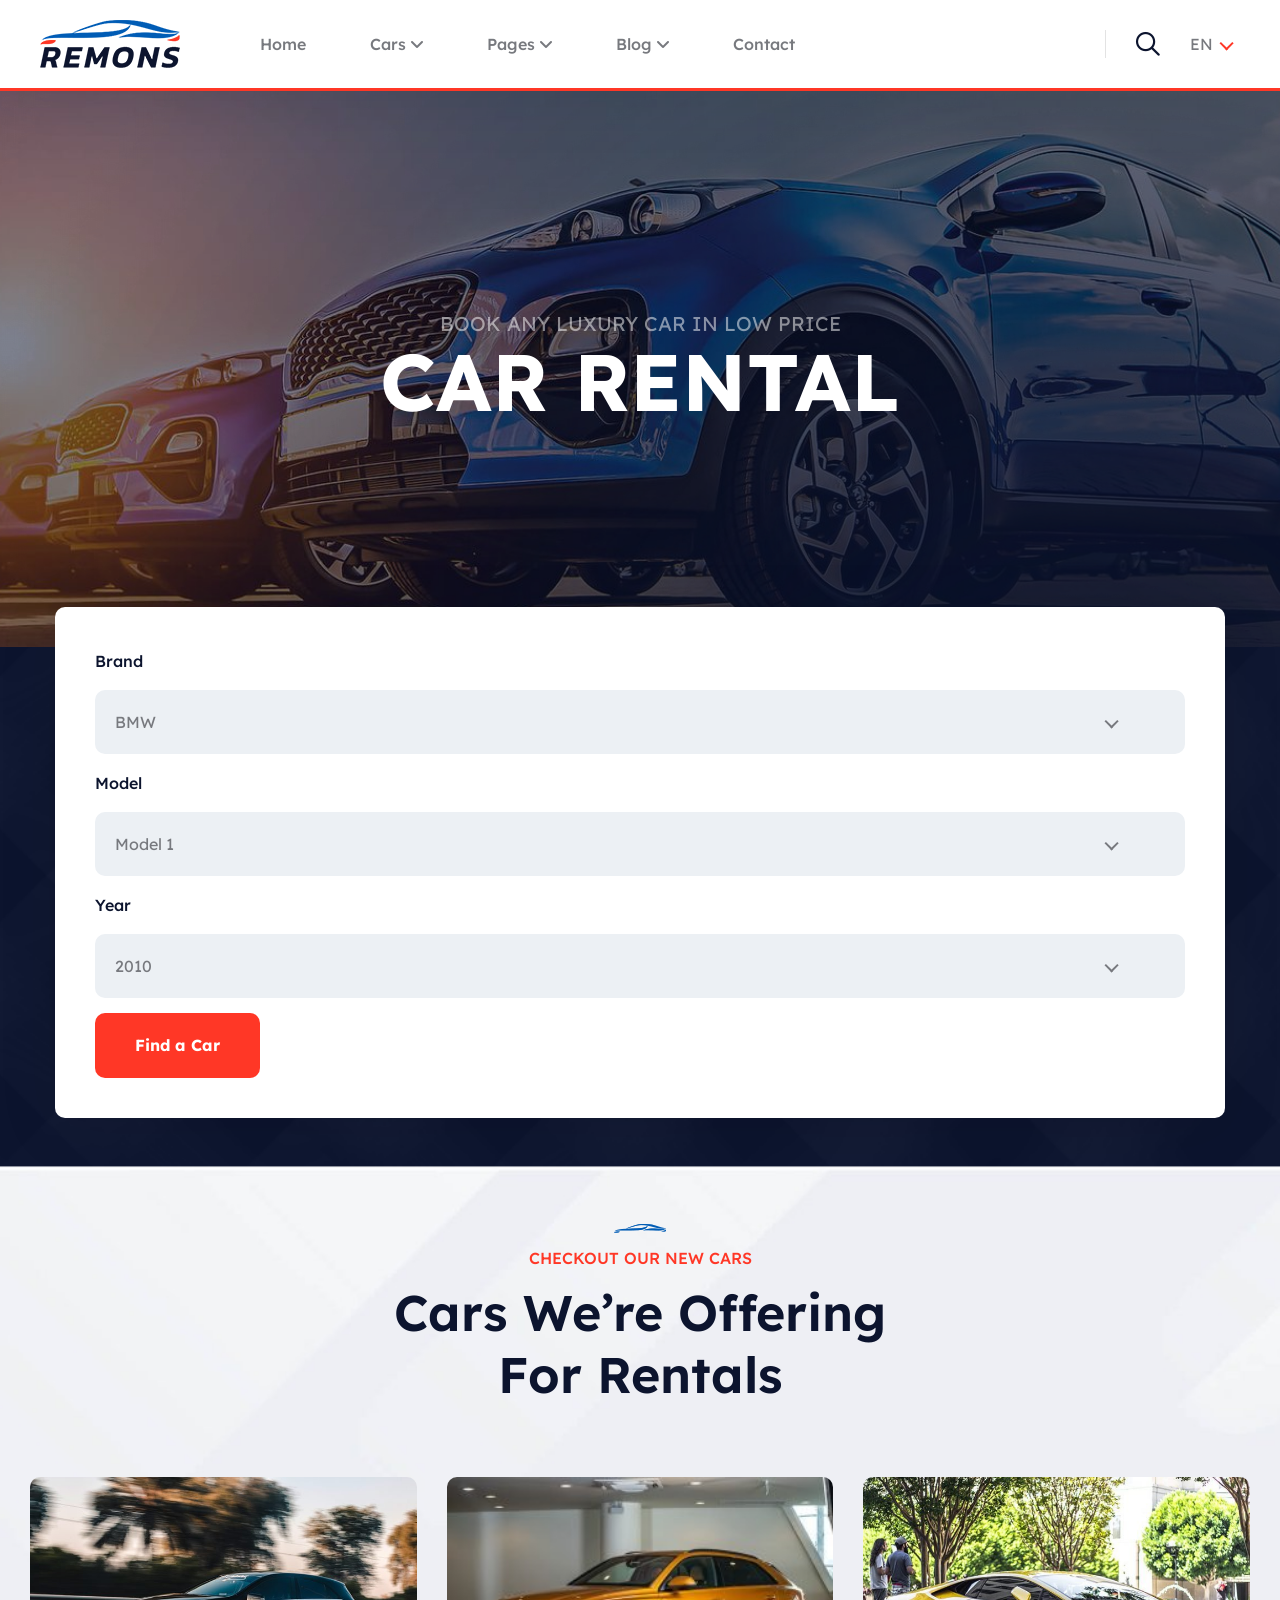
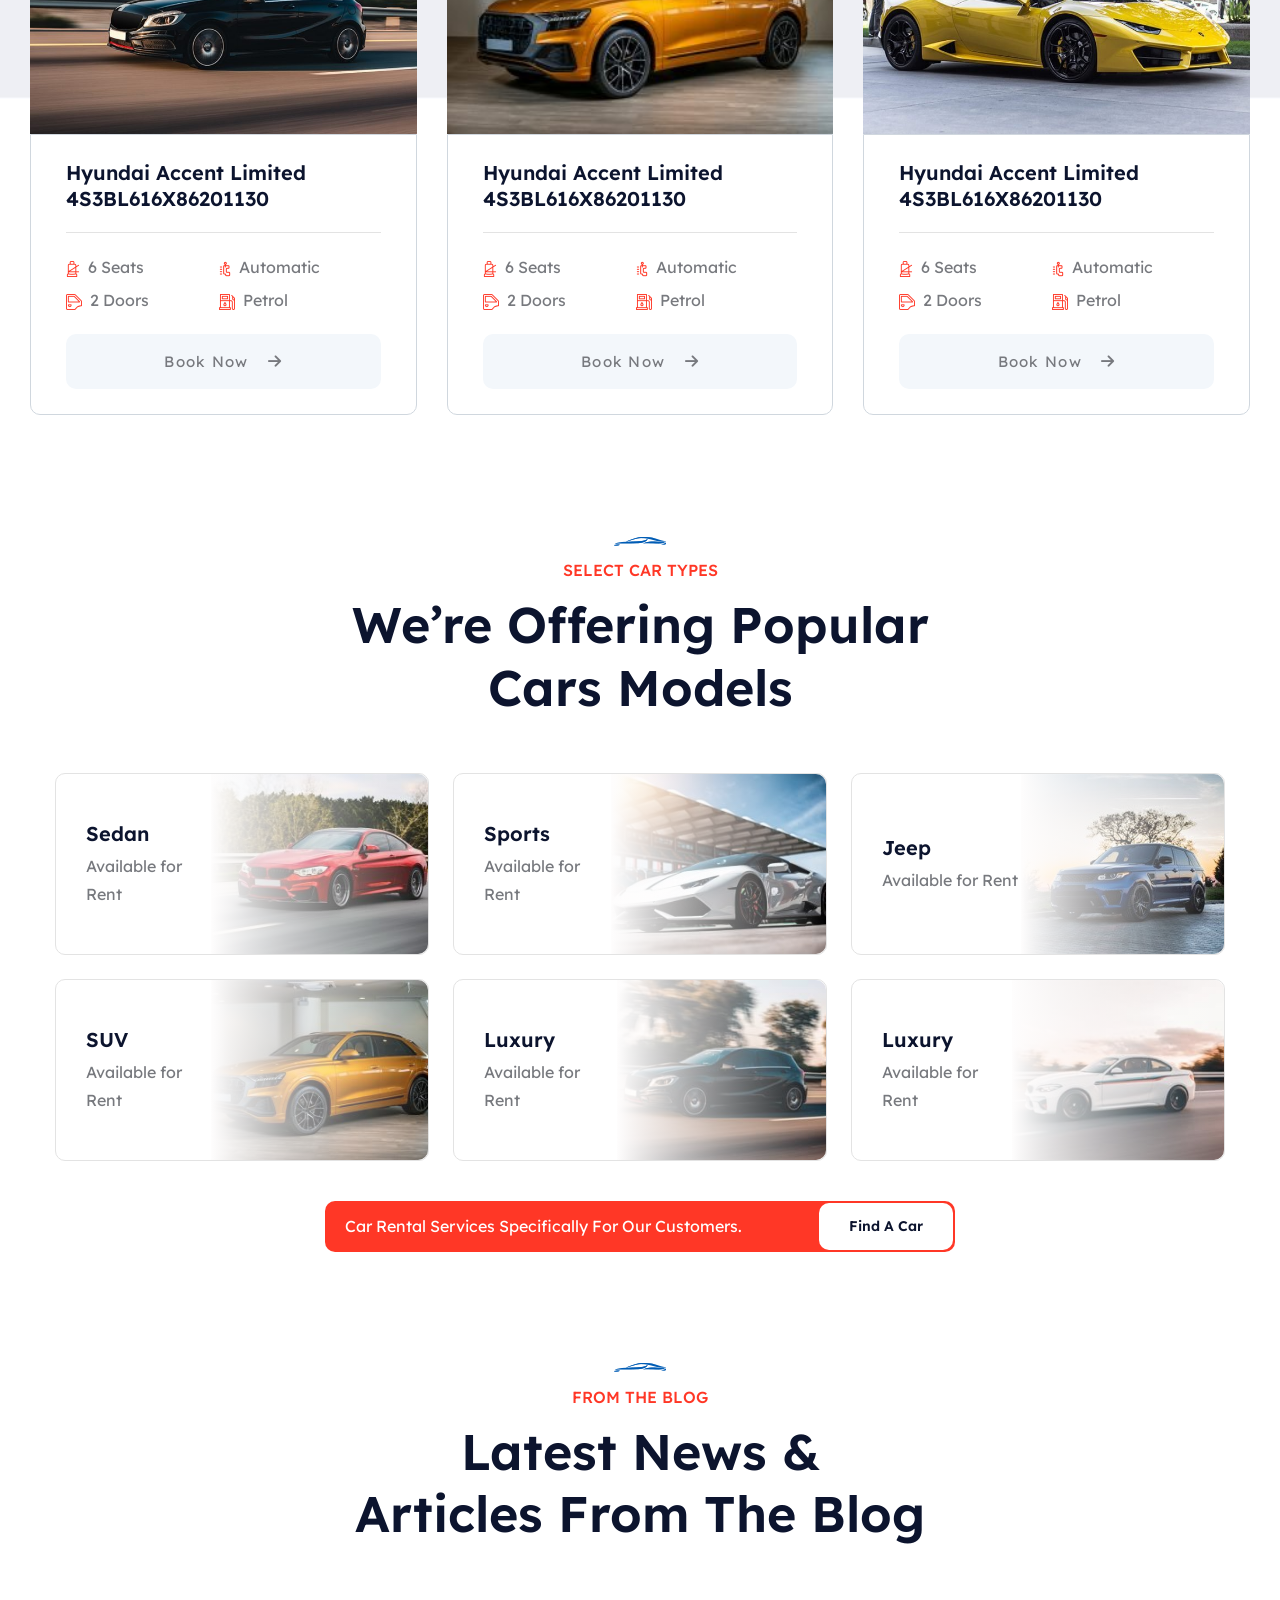
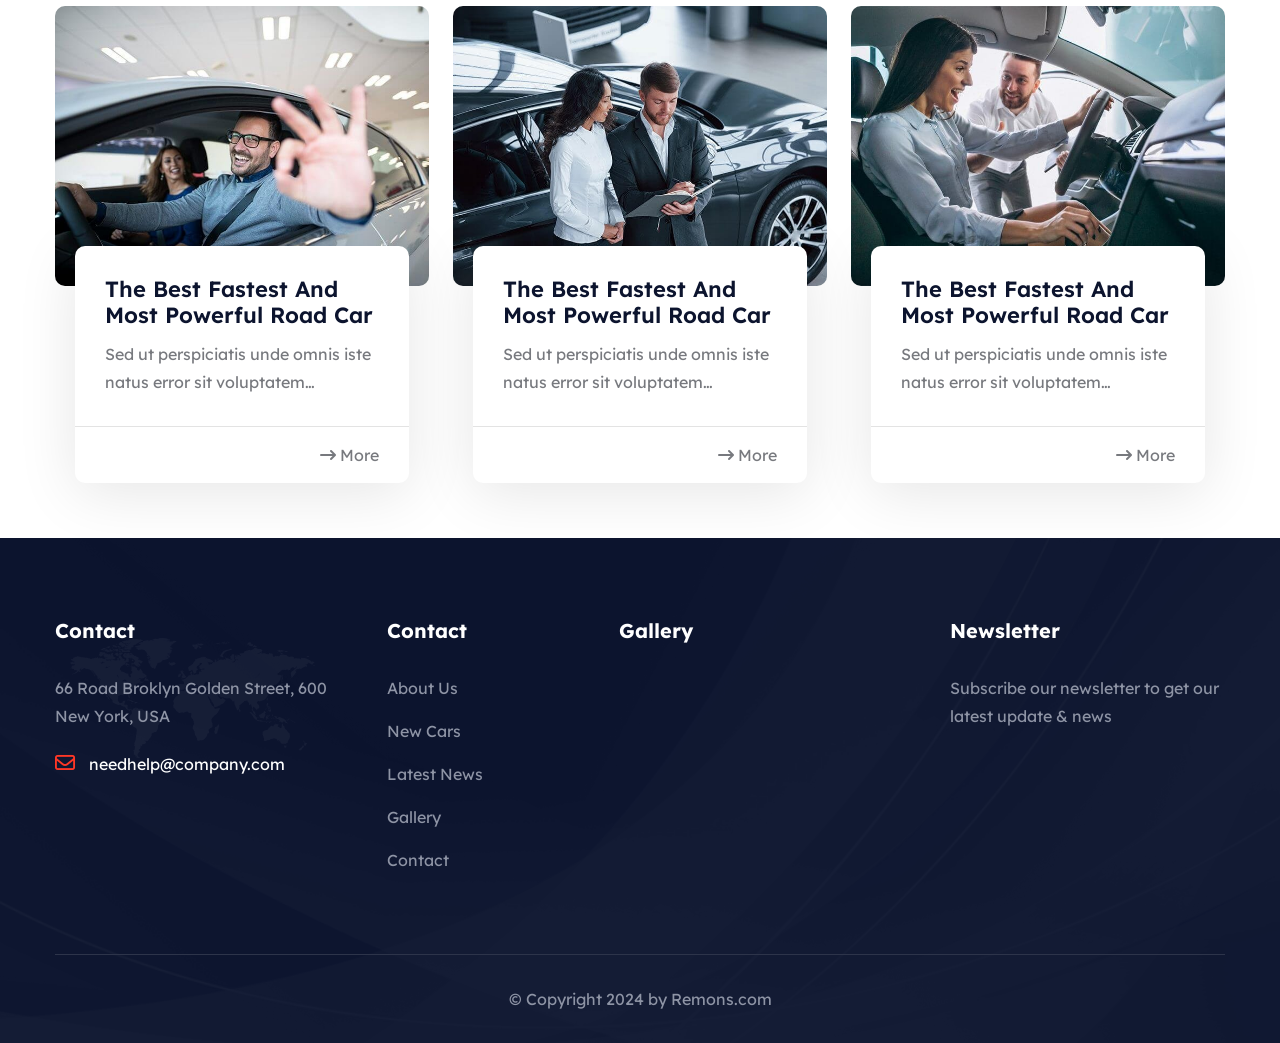
==== commit 13b9afbb: "fix(pages): Add correct links from index page and update search placeholder" ====
--- a/index.html
+++ b/index.html
@@ -179,7 +179,7 @@
             <div class="search-cell">
                 <form method="get">
                     <div class="search-field-holder">
-                        <input type="search" class="main-search-input" placeholder="Search...">
+                        <input type="search" class="main-search-input" placeholder="Enter VIN to Search...">
                     </div>
                 </form>
             </div>
@@ -581,7 +581,7 @@
             </div>
             <div class="popular-car-text wow fadeInUp" data-wow-delay=".4s">
                 <h6>Car rental services specifically for our customers.</h6>
-                <a href="car-details.html" class="theme-btn">Find a car</a>
+                <a href="cars-grid.html" class="theme-btn">Find a car</a>
             </div>
         </div>
     </section>
@@ -605,13 +605,13 @@
                         </div>
                         <div class="news-content">
                             <div class="news-cont">
-                                <h3><a href="news-details.html">The best fastest and most powerful road car</a></h3>
+                                <h3><a href="blog-details.html">The best fastest and most powerful road car</a></h3>
                                 <p>Sed ut perspiciatis unde omnis iste natus error sit voluptatem…</p>
                             </div>
                             <ul>
                                 <li></li>
                                 <li>
-                                    <a href="news-details.html">
+                                    <a href="blog-details.html">
                                         <i class="fa-solid fa-arrow-right-long"></i>
                                         More
                                     </a>
@@ -627,13 +627,13 @@
                         </div>
                         <div class="news-content">
                             <div class="news-cont">
-                                <h3><a href="news-details.html">The best fastest and most powerful road car</a></h3>
+                                <h3><a href="blog-details.html">The best fastest and most powerful road car</a></h3>
                                 <p>Sed ut perspiciatis unde omnis iste natus error sit voluptatem…</p>
                             </div>
                             <ul>
                                 <li></li>
                                 <li>
-                                    <a href="news-details.html">
+                                    <a href="blog-details.html">
                                         <i class="fa-solid fa-arrow-right-long"></i>
                                         More
                                     </a>
@@ -649,13 +649,13 @@
                         </div>
                         <div class="news-content">
                             <div class="news-cont">
-                                <h3><a href="news-details.html">The best fastest and most powerful road car</a></h3>
+                                <h3><a href="blog-details.html">The best fastest and most powerful road car</a></h3>
                                 <p>Sed ut perspiciatis unde omnis iste natus error sit voluptatem…</p>
                             </div>
                             <ul>
                                 <li></li>
                                 <li>
-                                    <a href="news-details.html">
+                                    <a href="blog-details.html">
                                         <i class="fa-solid fa-arrow-right-long"></i>
                                         More
                                     </a>
--- a/assets/css/main.css
+++ b/assets/css/main.css
@@ -6949,4 +6949,8 @@
 
 .swiper-slide .vin{
   display: block;
+}
+
+.car-rentals-items .vin{
+  display: block;
 }
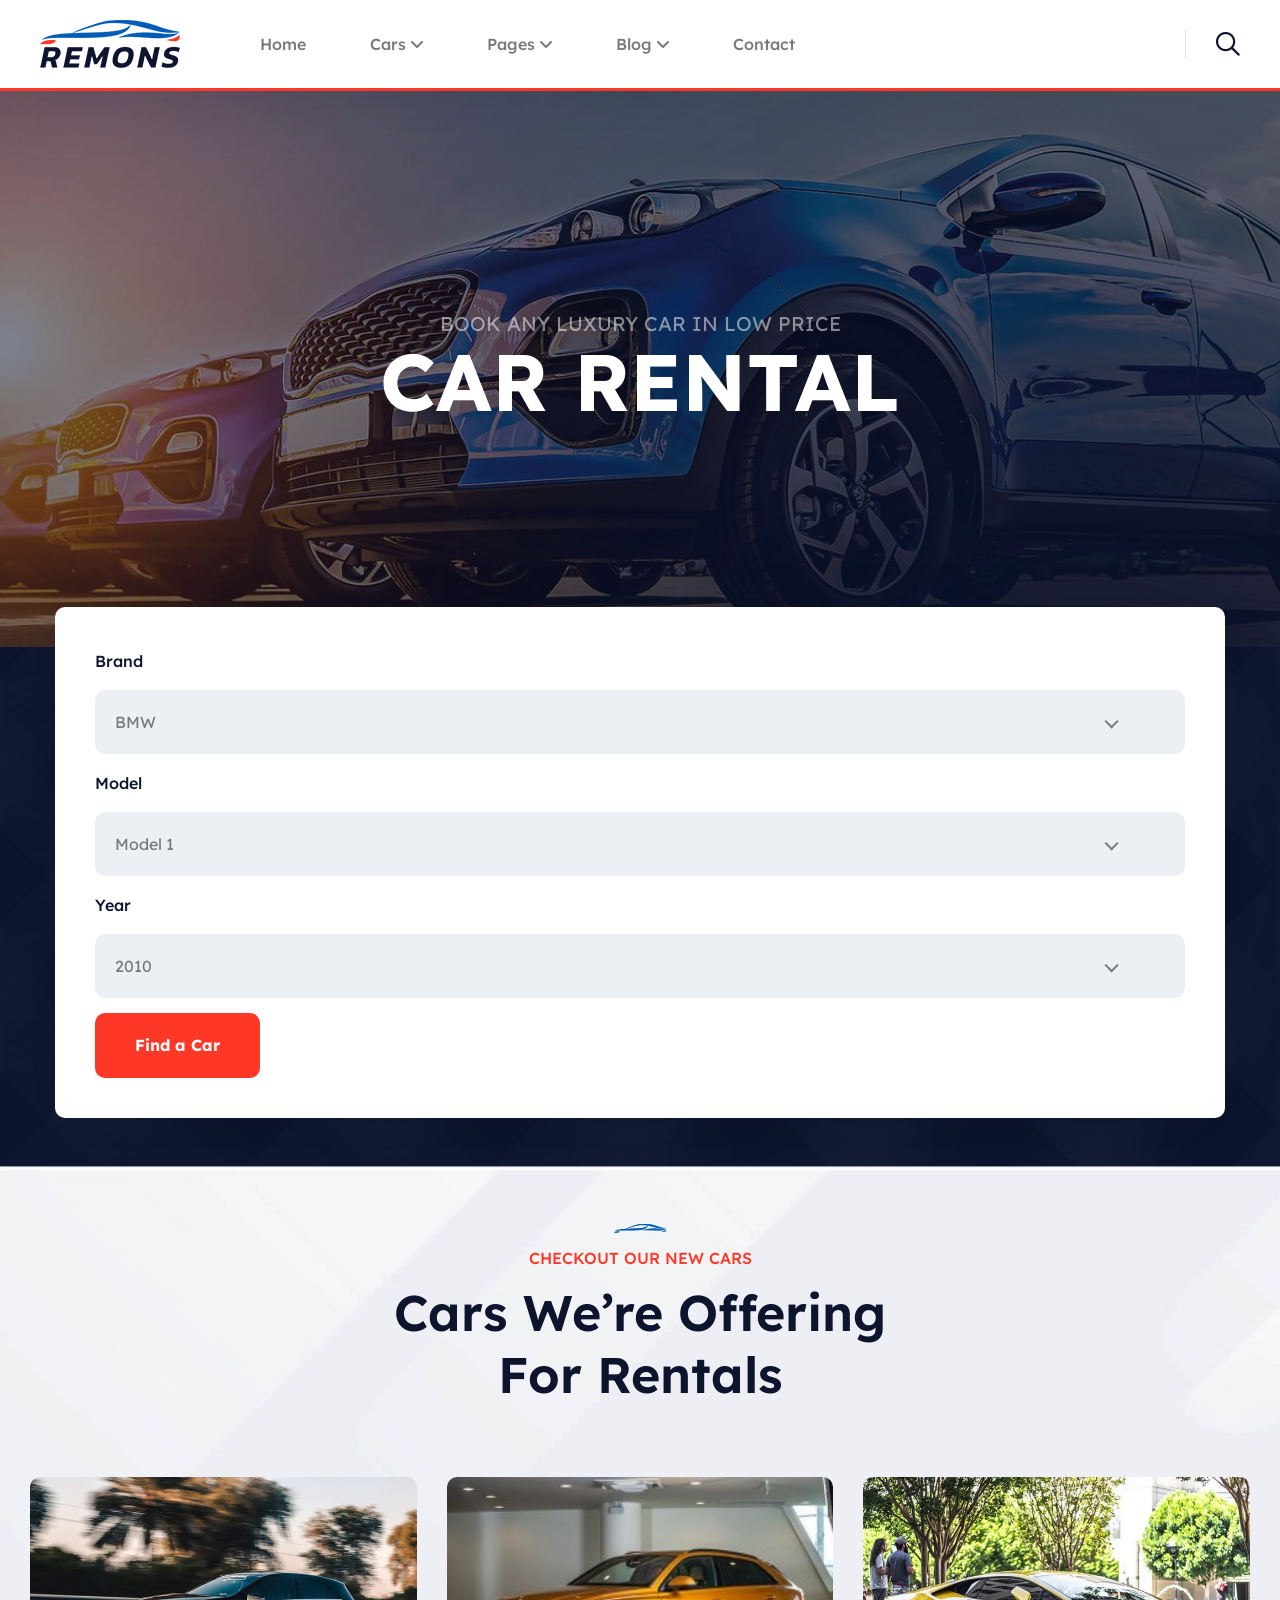
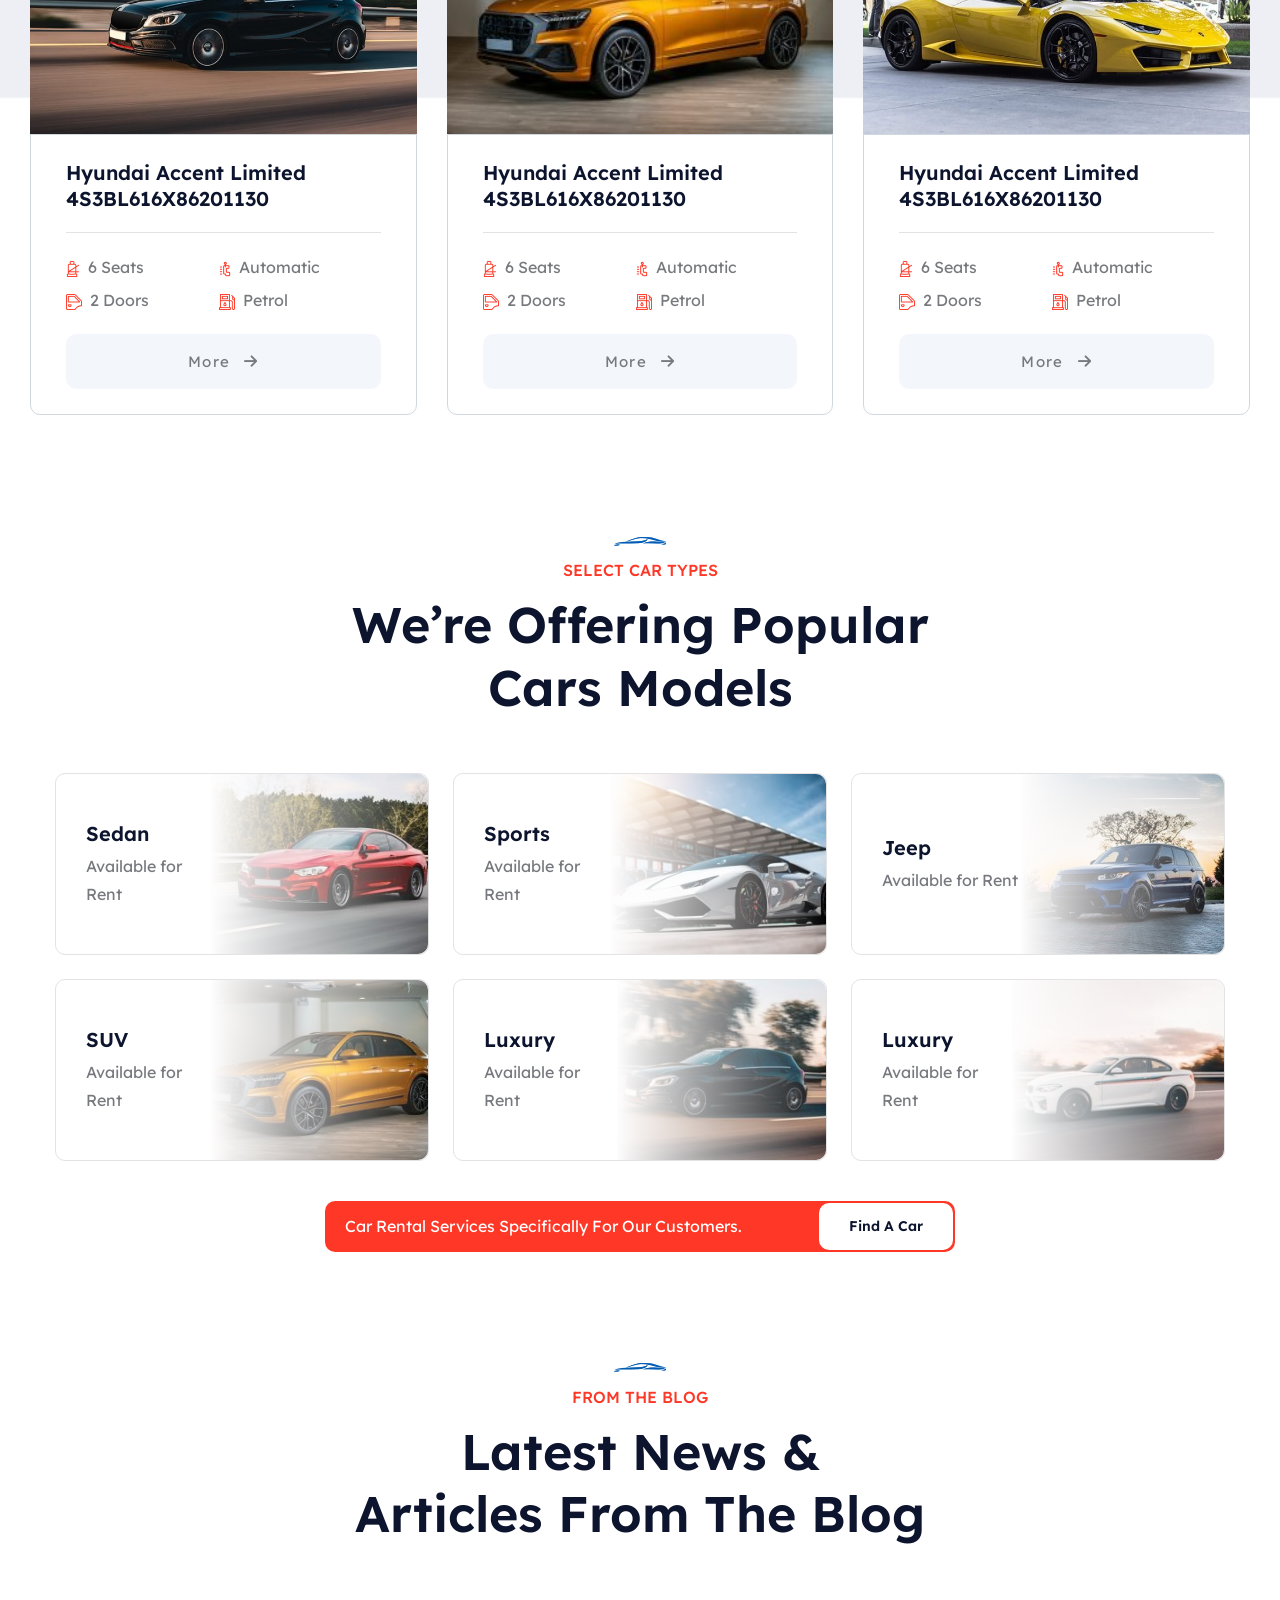
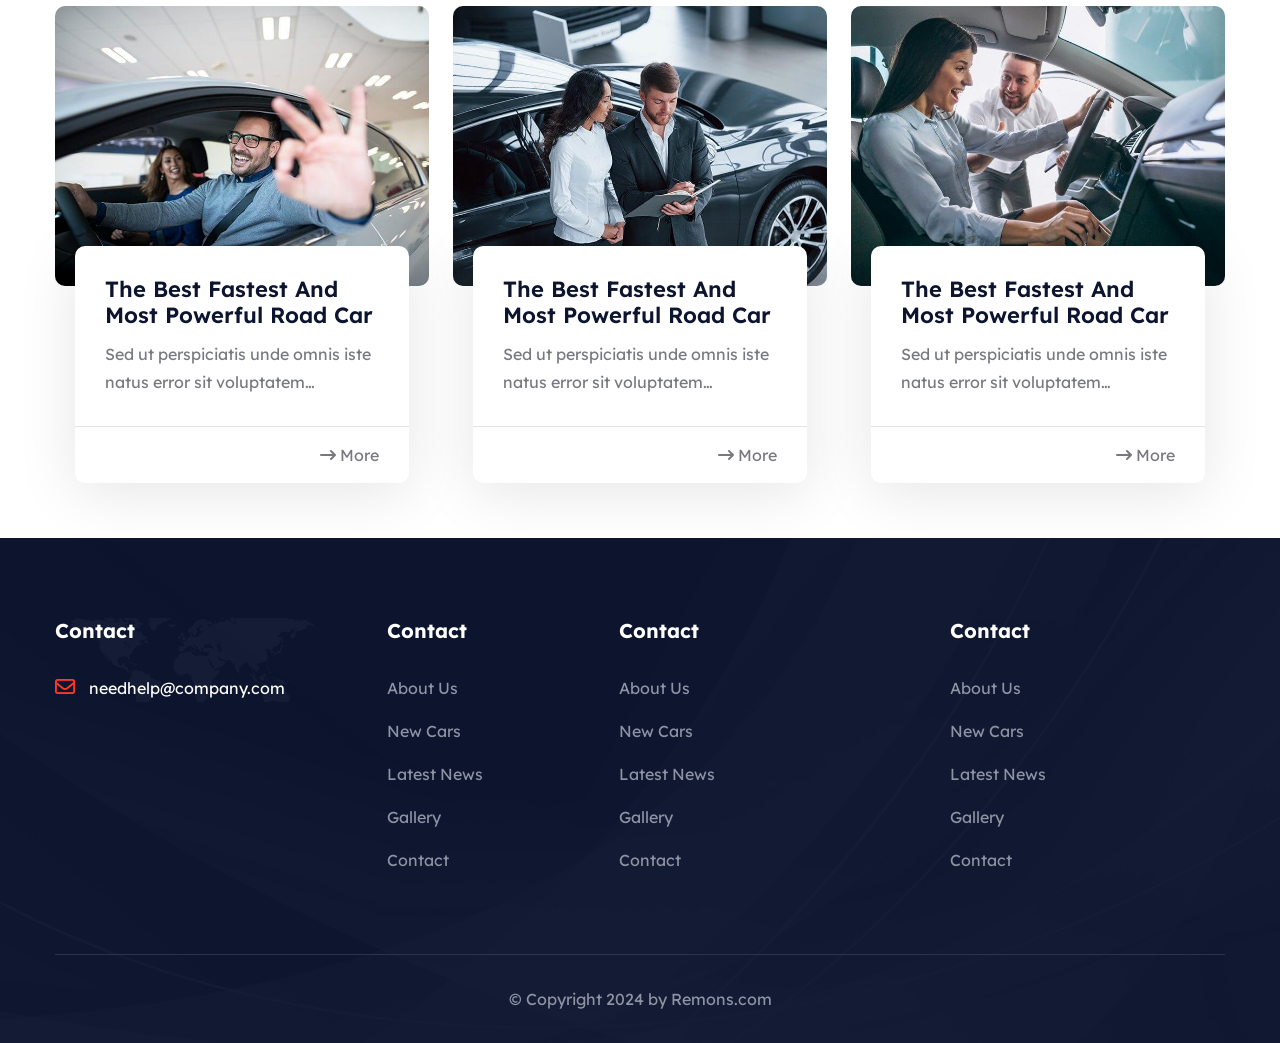
==== commit 22186209: "fix: pages and elements" ====
--- a/index.html
+++ b/index.html
@@ -10,7 +10,7 @@
     <meta name="author" content="pixydrops">
     <meta name="description" content="Remons - Booking Rental HTML Template">
     <!-- ======== Page title ============ -->
-    <title>Remons - Booking Rental HTML Template</title>
+    <title>Remons | HOME</title>
     <!--<< Favcion >>-->
     <link rel="shortcut icon" href="assets/img/favicon.png">
     <!--<< Bootstrap min.css >>-->
@@ -31,6 +31,8 @@
     <link rel="stylesheet" href="assets/css/nice-select.css">
     <!--<< Main.css >>-->
     <link rel="stylesheet" href="assets/css/main.css">
+    <!--<< Main.css >>-->
+    <link rel="stylesheet" href="assets/css/custom.css">
 </head>
 
 <body>
@@ -52,16 +54,22 @@
                                 <img src="assets/img/logo/black-logo.svg" alt="logo-img">
                             </a>
                         </div>
+
+                        <div class="m-languages">
+                            <select id="languageSelect" class="nice-select">
+                                <option value="en" selected>EN</option>
+                                <option value="fr">FR</option>
+                                <option value="de">DE</option>
+                            </select>
+                        </div>
+
                         <div class="offcanvas__close">
                             <button>
                                 <i class="fas fa-times"></i>
                             </button>
                         </div>
                     </div>
-                    <p class="text d-none d-xl-block">
-                        Nullam dignissim, ante scelerisque the is euismod fermentum odio sem semper the is erat, a
-                        feugiat leo urna eget eros. Duis Aenean a imperdiet risus.
-                    </p>
+
                     <div class="mobile-menu fix mb-3"></div>
                     <div class="offcanvas__contact"></div>
                 </div>
@@ -157,14 +165,6 @@
                             <div class="sidebar__toggle">
                                 <i class="fas fa-bars"></i>
                             </div>
-                        </div>
-
-                        <div class="languages">
-                            <select id="languageSelect" class="nice-select">
-                                <option value="en" selected>EN</option>
-                                <option value="fr">FR</option>
-                                <option value="de">DE</option>
-                            </select>
                         </div>
                     </div>
                 </div>
@@ -373,7 +373,7 @@
                                         </li>
                                     </ul>
                                 </div>
-                                <a href="car-details.html" class="theme-btn bg-color w-100 text-center">book now <i
+                                <a href="car-details.html" class="theme-btn bg-color w-100 text-center">More<i
                                         class="fa-solid fa-arrow-right ps-1"></i></a>
                             </div>
                         </div>
@@ -412,7 +412,7 @@
                                         </li>
                                     </ul>
                                 </div>
-                                <a href="car-details.html" class="theme-btn bg-color w-100 text-center">book now <i
+                                <a href="car-details.html" class="theme-btn bg-color w-100 text-center">More<i
                                         class="fa-solid fa-arrow-right ps-1"></i></a>
                             </div>
                         </div>
@@ -451,7 +451,7 @@
                                         </li>
                                     </ul>
                                 </div>
-                                <a href="car-details.html" class="theme-btn bg-color w-100 text-center">book now <i
+                                <a href="car-details.html" class="theme-btn bg-color w-100 text-center">More<i
                                         class="fa-solid fa-arrow-right ps-1"></i></a>
                             </div>
                         </div>
@@ -490,7 +490,7 @@
                                         </li>
                                     </ul>
                                 </div>
-                                <a href="car-details.html" class="theme-btn bg-color w-100 text-center">book now <i
+                                <a href="car-details.html" class="theme-btn bg-color w-100 text-center">More<i
                                         class="fa-solid fa-arrow-right ps-1"></i></a>
                             </div>
                         </div>
@@ -679,10 +679,6 @@
                                 <h4>Contact</h4>
                             </div>
                             <div class="footer-content">
-                                <p>
-                                    66 Road Broklyn Golden Street, 600
-                                    New York, USA
-                                </p>
                                 <ul class="contact-info">
                                     <li>
                                         <i class="fa-regular fa-envelope"></i>
@@ -729,25 +725,69 @@
                     <div class="col-xl-3 col-lg-4 col-md-6 wow fadeInUp" data-wow-delay=".6s">
                         <div class="single-footer-widget">
                             <div class="widget-head">
-                                <h4>Gallery</h4>
-                            </div>
-                            <div class="footer-gallery">
-                                <div class="gallery-wrap">
-
-                                </div>
-                            </div>
+                                <h4>Contact</h4>
+                            </div>
+                            <ul class="list-items">
+                                <li>
+                                    <a href="about.html">
+                                        About Us
+                                    </a>
+                                </li>
+                                <li>
+                                    <a href="car-details.html">
+                                        New Cars
+                                    </a>
+                                </li>
+                                <li>
+                                    <a href="news-details.html">
+                                        Latest News
+                                    </a>
+                                </li>
+                                <li>
+                                    <a href="gallery.html">
+                                        Gallery
+                                    </a>
+                                </li>
+                                <li>
+                                    <a href="contact.html">
+                                        Contact
+                                    </a>
+                                </li>
+                            </ul>
                         </div>
                     </div>
                     <div class="col-xl-3 col-lg-4 col-md-6 wow fadeInUp" data-wow-delay=".8s">
                         <div class="single-footer-widget">
                             <div class="widget-head">
-                                <h4>Newsletter</h4>
-                            </div>
-                            <div class="footer-content">
-                                <p>Subscribe our newsletter to get our latest update & news</p>
-                                <div class="footer-input">
-                                </div>
-                            </div>
+                                <h4>Contact</h4>
+                            </div>
+                            <ul class="list-items">
+                                <li>
+                                    <a href="about.html">
+                                        About Us
+                                    </a>
+                                </li>
+                                <li>
+                                    <a href="car-details.html">
+                                        New Cars
+                                    </a>
+                                </li>
+                                <li>
+                                    <a href="news-details.html">
+                                        Latest News
+                                    </a>
+                                </li>
+                                <li>
+                                    <a href="gallery.html">
+                                        Gallery
+                                    </a>
+                                </li>
+                                <li>
+                                    <a href="contact.html">
+                                        Contact
+                                    </a>
+                                </li>
+                            </ul>
                         </div>
                     </div>
                 </div>
--- a/assets/css/custom.css
+++ b/assets/css/custom.css
@@ -0,0 +1,42 @@
+.m-languages .nice-select.open .list {
+    background: #000000;
+    position: absolute;
+    z-index: 10;
+}
+
+.m-languages .nice-select.open .option:hover {
+    background: #ff3726;
+}
+
+.m-languages {
+    border: 1px solid #77797e;
+    -webkit-border-radius: 5px;
+    -moz-border-radius: 5px;
+    border-radius: 5px;
+    width: 60px;
+}
+
+.m-languages .nice-select {
+    margin: 0 auto;
+}
+
+.mean-container .mean-bar {
+    z-index: 1;
+}
+
+.m-languages .nice-select.open .list {
+    width: 60px;
+    margin-top: 10px;
+}
+
+.m-languages .nice-select .list {
+    right: -6px;
+}
+
+.offcanvas__logo a img {
+    width: 70px;
+    -webkit-transition: all 0.3s ease;
+    -moz-transition: all 0.3s ease;
+    -o-transition: all 0.3s ease;
+    transition: all 0.3s ease;
+}
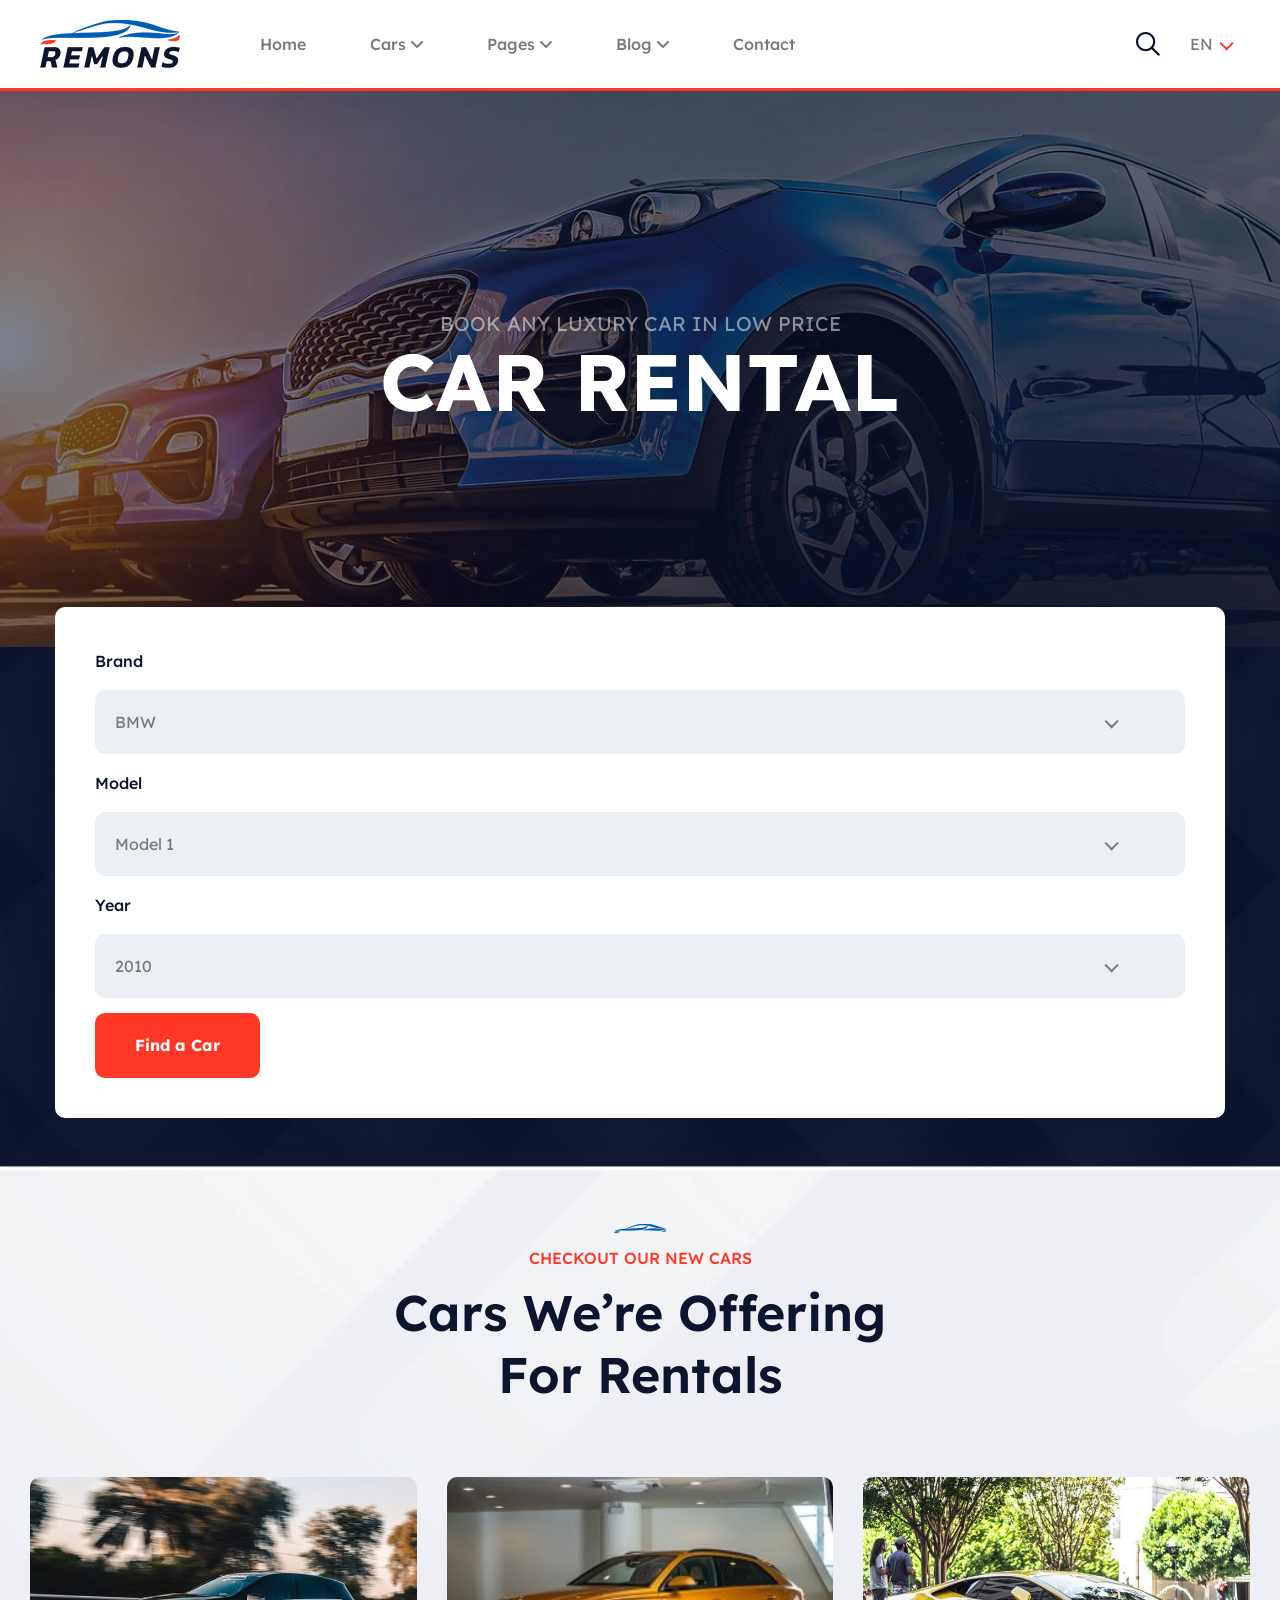
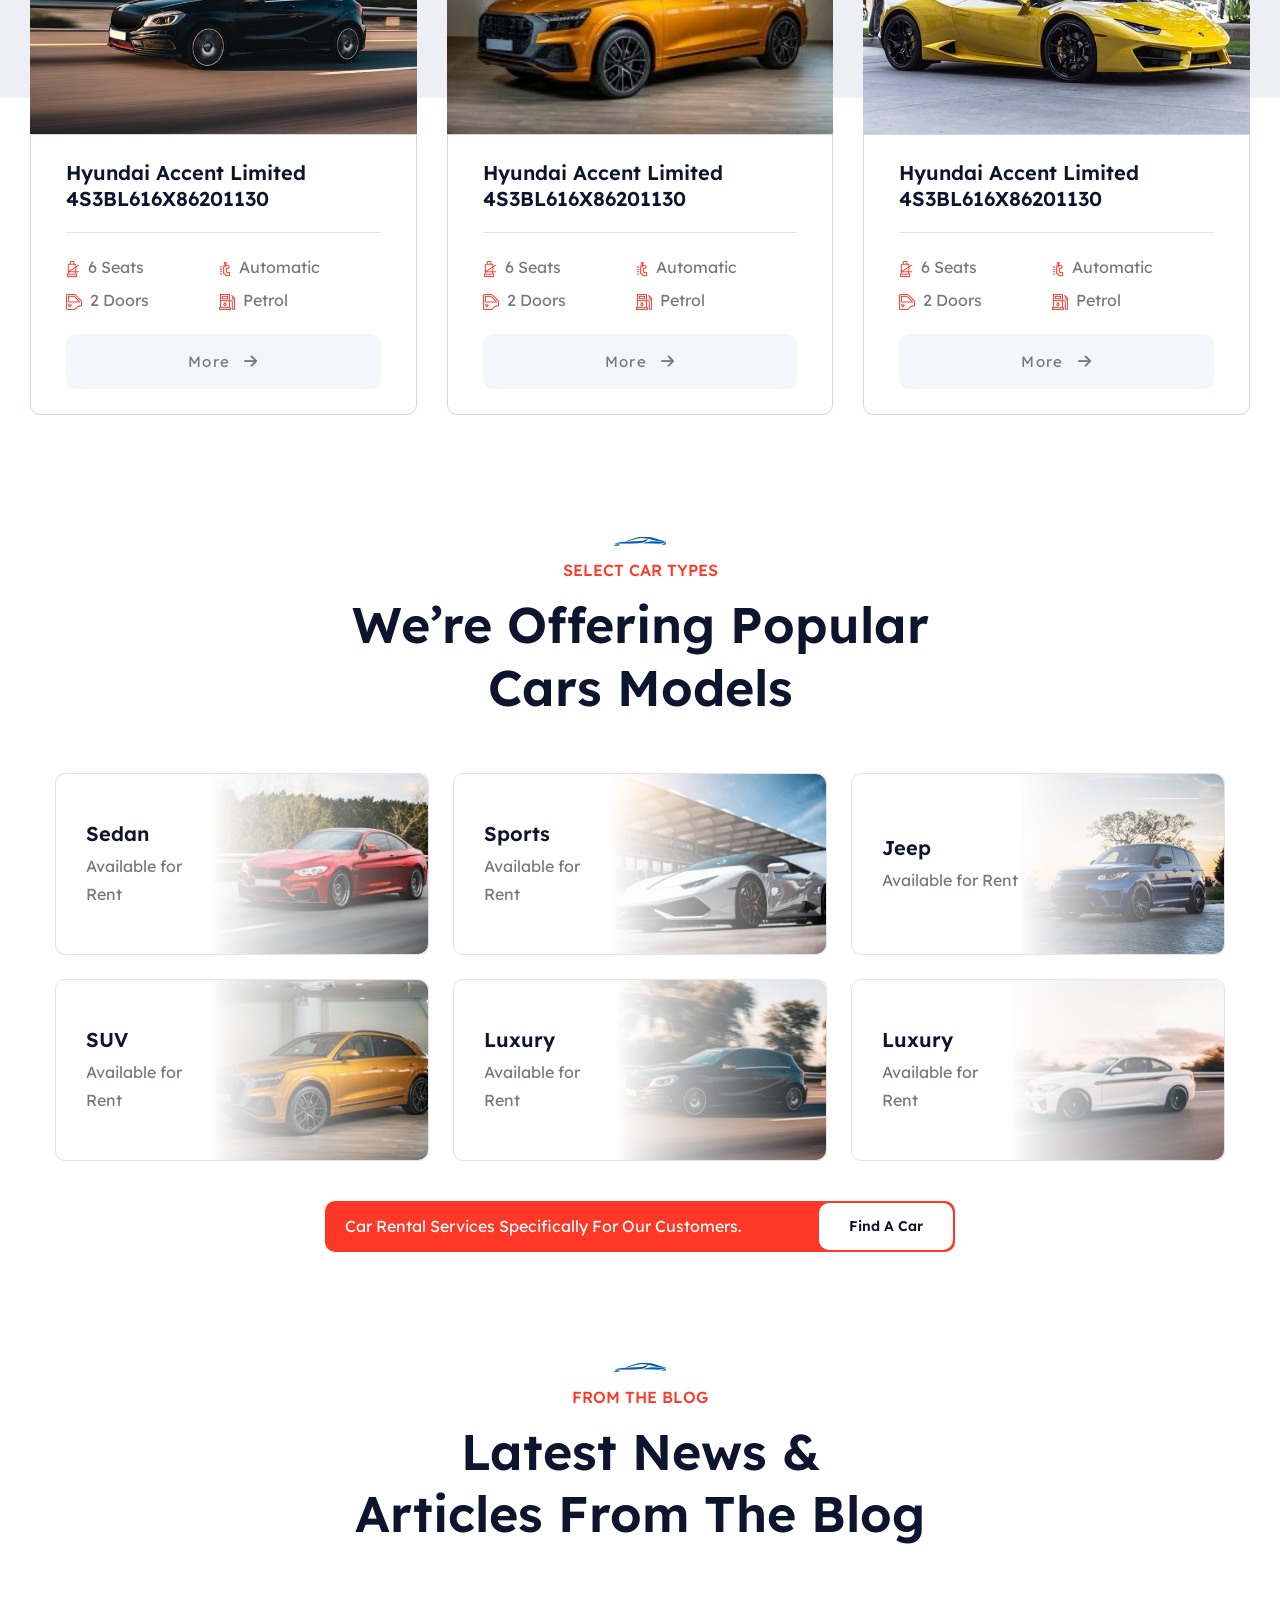
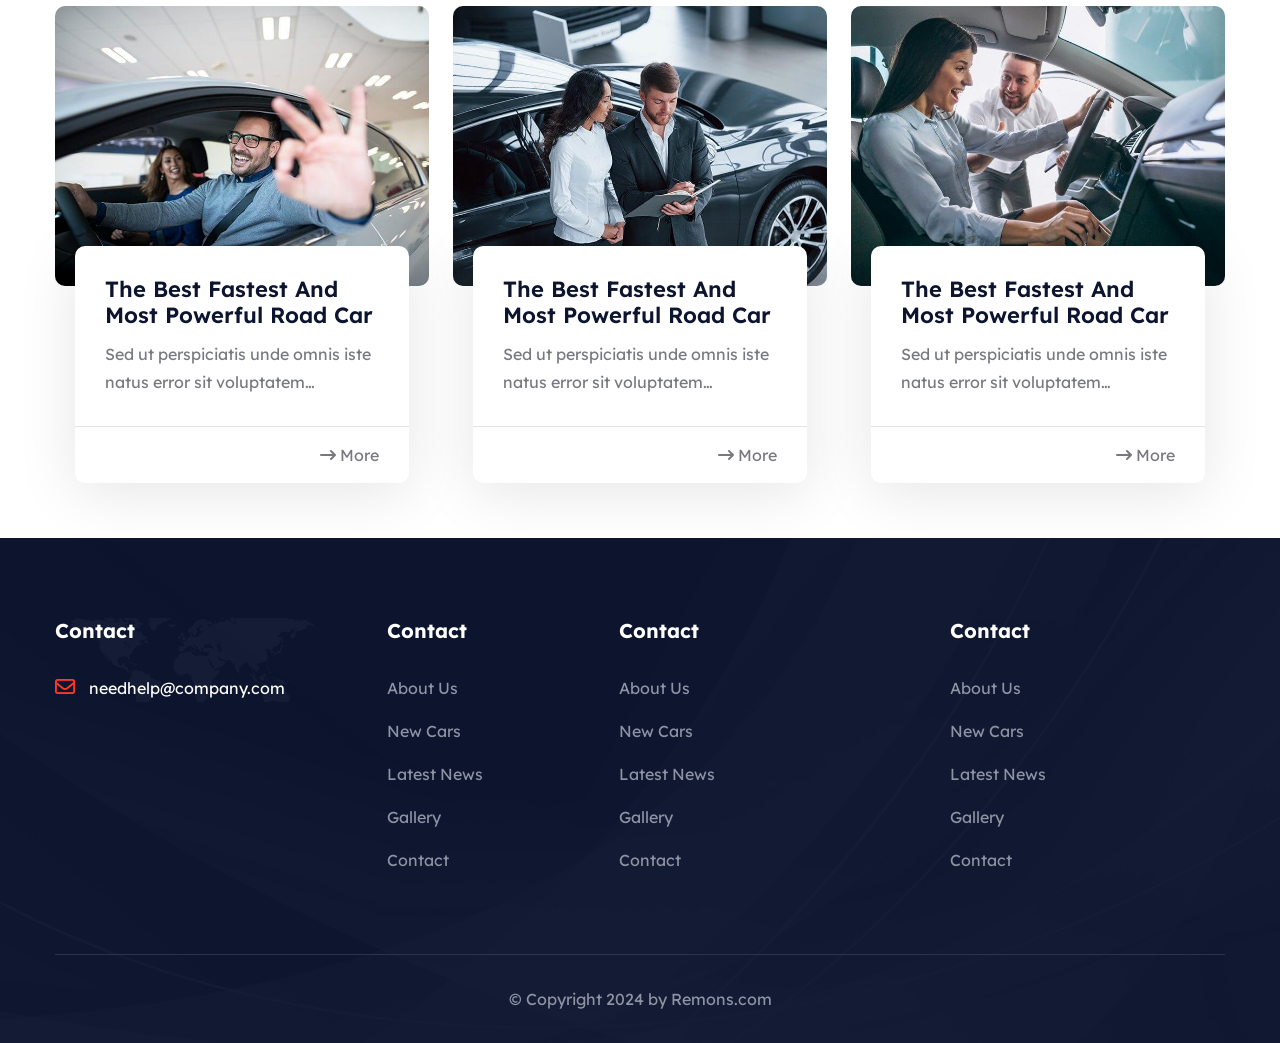
==== commit 2bb4088b: "feat(header): Add language select in header" ====
--- a/index.html
+++ b/index.html
@@ -142,23 +142,18 @@
                             </div>
                         </div>
                     </div>
+
                     <div class="header-right d-flex justify-content-end align-items-center">
-                        <div class="icon-items">
-                            <div class="icon">
-                                <i class="fas fa-phone-alt"></i>
-                            </div>
-                            <div class="content">
-                                <p>Call Anytime</p>
-                                <h6><a href="tel:+9288009850">+92 (8800) - 9850</a></h6>
-                            </div>
-                        </div>
-
-                        <a href="index.html#0" class="search-trigger search-icon"><i
-                                class="fa-regular fa-magnifying-glass"></i></a>
-                        <div class="header-button">
-                            <a href="car-details.html" class="header-btn">
-                                Find a Car
-                            </a>
+                        <button class="search-trigger search-icon mmenu-btn">
+                            <i class="fa-regular fa-magnifying-glass"></i>
+                        </button>
+
+                        <div class="languages">
+                            <select id="languageSelect" class="nice-select">
+                                <option value="en" selected>EN</option>
+                                <option value="fr">FR</option>
+                                <option value="de">DE</option>
+                            </select>
                         </div>
 
                         <div class="header__hamburger d-xl-none my-auto">
--- a/assets/css/custom.css
+++ b/assets/css/custom.css
@@ -39,4 +39,15 @@
     -moz-transition: all 0.3s ease;
     -o-transition: all 0.3s ease;
     transition: all 0.3s ease;
+}
+
+.header-1 .header-main .header-right .search-icon {
+    border: none;
+    padding-left: 0px;
+}
+
+@media (max-width: 1199px) {
+    .header-right .languages {
+        display: none;
+    }
 }
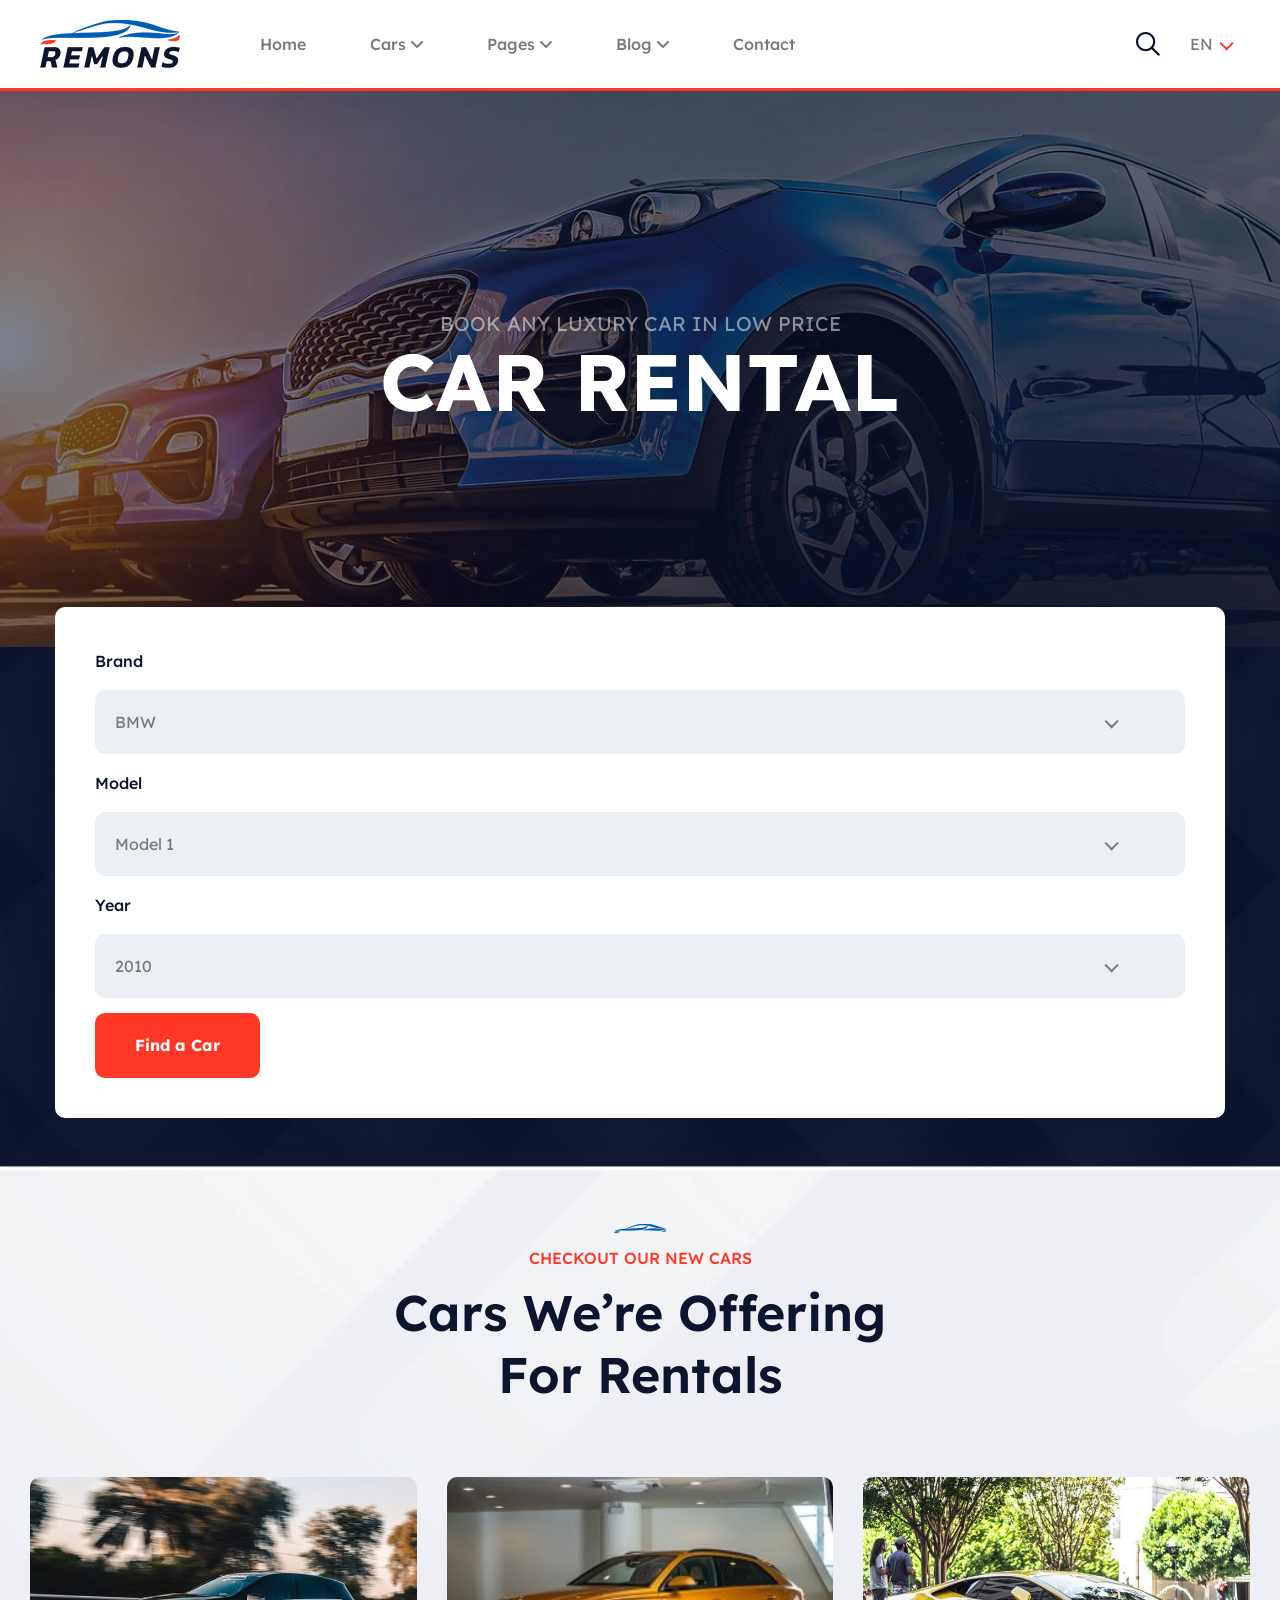
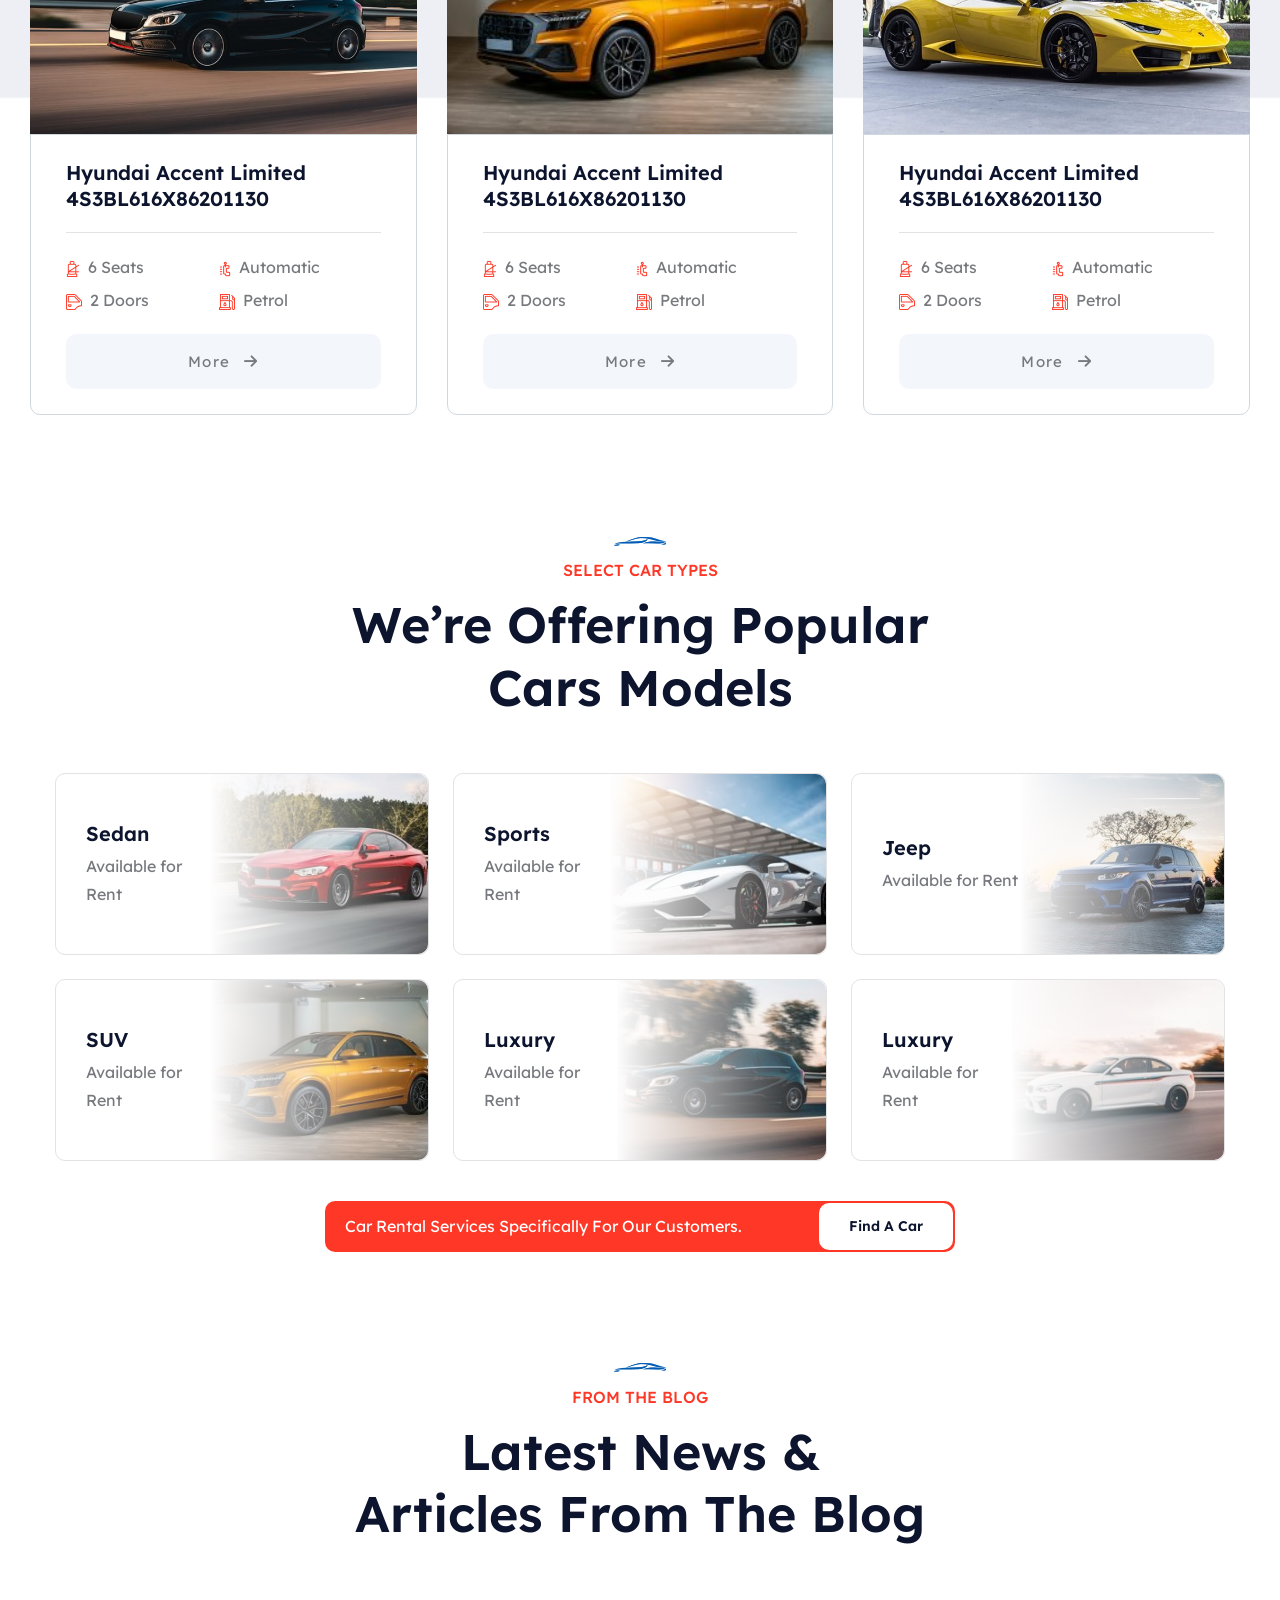
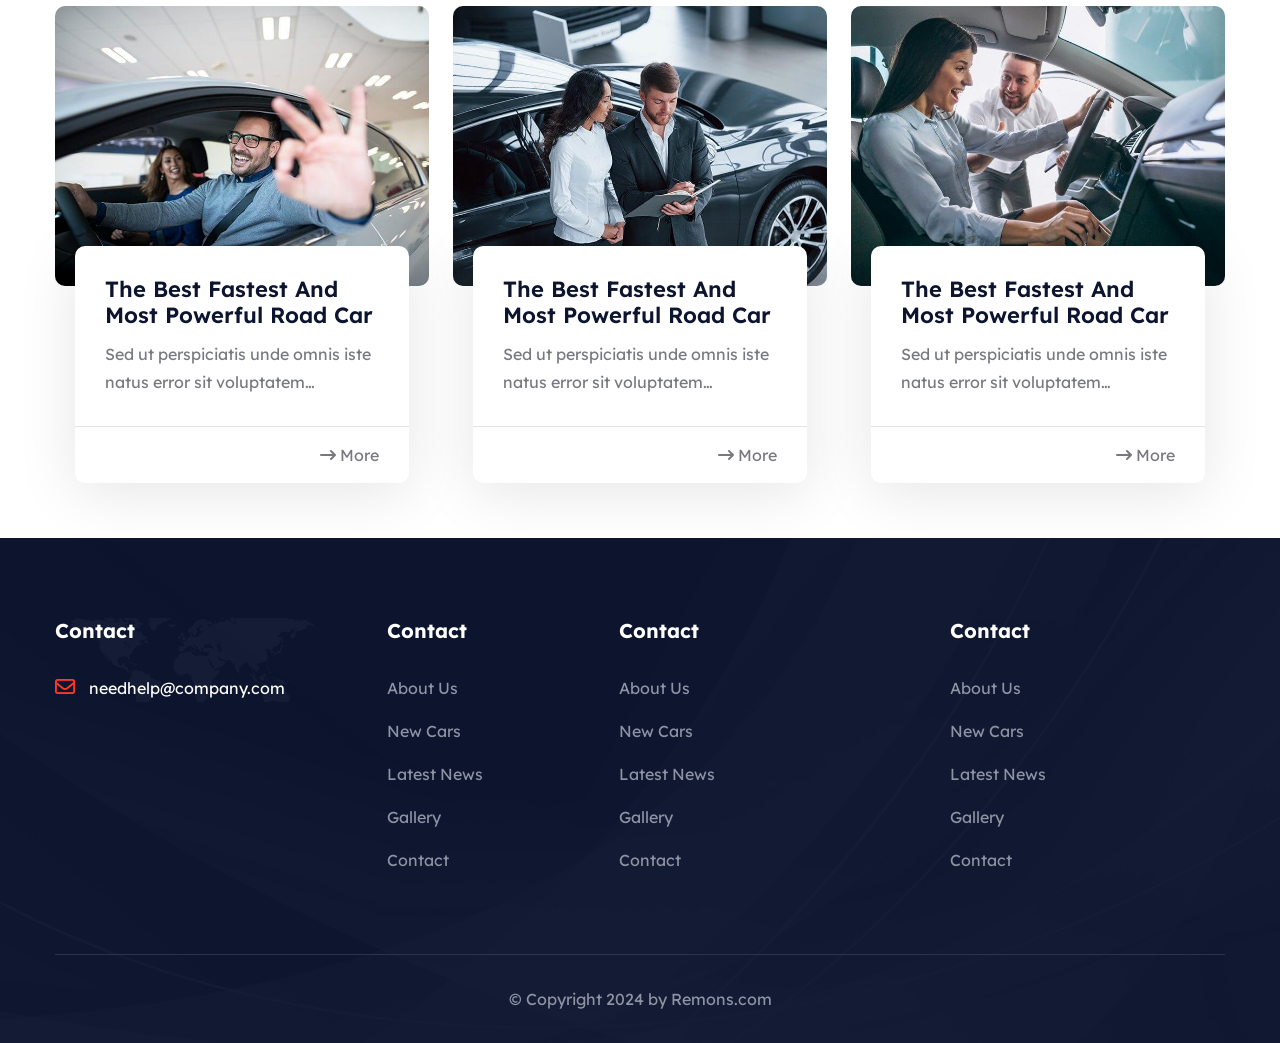
==== commit cd3e7882: "chore: files formatting" ====
--- a/index.html
+++ b/index.html
@@ -1,38 +1,38 @@
-<!DOCTYPE html>
+<!doctype html>
 <html lang="en">
 <!--<< Header Area >>-->
 
 <head>
     <!-- ========== Meta Tags ========== -->
-    <meta charset="UTF-8">
-    <meta http-equiv="X-UA-Compatible" content="IE=edge">
-    <meta name="viewport" content="width=device-width, initial-scale=1">
-    <meta name="author" content="pixydrops">
-    <meta name="description" content="Remons - Booking Rental HTML Template">
+    <meta charset="UTF-8" />
+    <meta http-equiv="X-UA-Compatible" content="IE=edge" />
+    <meta name="viewport" content="width=device-width, initial-scale=1" />
+    <meta name="author" content="pixydrops" />
+    <meta name="description" content="Remons - Booking Rental HTML Template" />
     <!-- ======== Page title ============ -->
     <title>Remons | HOME</title>
     <!--<< Favcion >>-->
-    <link rel="shortcut icon" href="assets/img/favicon.png">
+    <link rel="shortcut icon" href="assets/img/favicon.png" />
     <!--<< Bootstrap min.css >>-->
-    <link rel="stylesheet" href="assets/css/bootstrap.min.css">
+    <link rel="stylesheet" href="assets/css/bootstrap.min.css" />
     <!--<< All Min Css >>-->
-    <link rel="stylesheet" href="assets/css/all.min.css">
+    <link rel="stylesheet" href="assets/css/all.min.css" />
     <!--<< Animate.css >>-->
-    <link rel="stylesheet" href="assets/css/animate.css">
+    <link rel="stylesheet" href="assets/css/animate.css" />
     <!--<< Magnific Popup.css >>-->
-    <link rel="stylesheet" href="assets/css/magnific-popup.css">
+    <link rel="stylesheet" href="assets/css/magnific-popup.css" />
     <!--<< MeanMenu.css >>-->
-    <link rel="stylesheet" href="assets/css/meanmenu.css">
+    <link rel="stylesheet" href="assets/css/meanmenu.css" />
     <!--<< DatePicker.css >>-->
-    <link rel="stylesheet" href="assets/css/datepickerboot.css">
+    <link rel="stylesheet" href="assets/css/datepickerboot.css" />
     <!--<< Swiper Bundle.css >>-->
-    <link rel="stylesheet" href="assets/css/swiper-bundle.min.css">
+    <link rel="stylesheet" href="assets/css/swiper-bundle.min.css" />
     <!--<< Nice Select.css >>-->
-    <link rel="stylesheet" href="assets/css/nice-select.css">
+    <link rel="stylesheet" href="assets/css/nice-select.css" />
     <!--<< Main.css >>-->
-    <link rel="stylesheet" href="assets/css/main.css">
+    <link rel="stylesheet" href="assets/css/main.css" />
     <!--<< Main.css >>-->
-    <link rel="stylesheet" href="assets/css/custom.css">
+    <link rel="stylesheet" href="assets/css/custom.css" />
 </head>
 
 <body>
@@ -51,7 +51,7 @@
                     <div class="offcanvas__top mb-5 d-flex justify-content-between align-items-center">
                         <div class="offcanvas__logo">
                             <a href="index.html">
-                                <img src="assets/img/logo/black-logo.svg" alt="logo-img">
+                                <img src="assets/img/logo/black-logo.svg" alt="logo-img" />
                             </a>
                         </div>
 
@@ -86,7 +86,7 @@
                     <div class="header-left">
                         <div class="logo">
                             <a href="index.html" class="header-logo">
-                                <img src="assets/img/logo/black-logo.svg" alt="logo-img">
+                                <img src="assets/img/logo/black-logo.svg" alt="logo-img" />
                             </a>
                         </div>
                         <div class="mean__menu-wrapper">
@@ -105,7 +105,9 @@
 
                                             <ul class="submenu">
                                                 <li><a href="cars-grid.html">Car Grid</a></li>
-                                                <li><a href="car-details.html">Car Details</a></li>
+                                                <li>
+                                                    <a href="car-details.html">Car Details</a>
+                                                </li>
                                             </ul>
                                         </li>
 
@@ -119,7 +121,9 @@
                                                 <li><a href="login.html">Login</a></li>
                                                 <li><a href="signup.html">Signup</a></li>
                                                 <li><a href="404.html">404 Error</a></li>
-                                                <li><a href="terms-conditions.html">Terms & Conditions</a></li>
+                                                <li>
+                                                    <a href="terms-conditions.html">Terms & Conditions</a>
+                                                </li>
                                             </ul>
                                         </li>
 
@@ -130,7 +134,9 @@
                                             </a>
                                             <ul class="submenu">
                                                 <li><a href="blogs.html">Blog</a></li>
-                                                <li><a href="blog-details.html">Blog Details</a></li>
+                                                <li>
+                                                    <a href="blog-details.html">Blog Details</a>
+                                                </li>
                                             </ul>
                                         </li>
 
@@ -174,7 +180,7 @@
             <div class="search-cell">
                 <form method="get">
                     <div class="search-field-holder">
-                        <input type="search" class="main-search-input" placeholder="Enter VIN to Search...">
+                        <input type="search" class="main-search-input" placeholder="Enter VIN to Search..." />
                     </div>
                 </form>
             </div>
@@ -194,9 +200,9 @@
         <div class="swiper hero-slider">
             <div class="swiper-wrapper">
                 <div class="swiper-slide">
-                    <div class="hero-image bg-cover" style="background-image: url('assets/img/hero/hero-1.jpg');">
+                    <div class="hero-image bg-cover" style="background-image: url('assets/img/hero/hero-1.jpg')">
                         <div class="overlay-shape">
-                            <img src="assets/img/hero/overlay.png" alt="img">
+                            <img src="assets/img/hero/overlay.png" alt="img" />
                         </div>
                     </div>
                     <div class="container">
@@ -215,9 +221,9 @@
                     </div>
                 </div>
                 <div class="swiper-slide">
-                    <div class="hero-image bg-cover" style="background-image: url('assets/img/hero/hero-2.jpg');">
+                    <div class="hero-image bg-cover" style="background-image: url('assets/img/hero/hero-2.jpg')">
                         <div class="overlay-shape">
-                            <img src="assets/img/hero/overlay.png" alt="img">
+                            <img src="assets/img/hero/overlay.png" alt="img" />
                         </div>
                     </div>
                     <div class="container">
@@ -240,22 +246,16 @@
     </section>
 
     <!-- Pick Up Location Section Start -->
-    <div class="pickup-loaction-area bg-cover" style="background-image: url('assets/img/brand-bg.png');">
+    <div class="pickup-loaction-area bg-cover" style="background-image: url('assets/img/brand-bg.png')">
         <div class="container">
             <div class="pickup-wrapper wow fadeInUp" data-wow-delay=".4s">
                 <div class="pickup-items">
                     <label class="field-label">Brand</label>
                     <div class="category-oneadjust">
                         <select name="cate" class="category">
-                            <option value="1">
-                                BMW
-                            </option>
-                            <option value="2">
-                                Tesla
-                            </option>
-                            <option value="3">
-                                Opel
-                            </option>
+                            <option value="1">BMW</option>
+                            <option value="2">Tesla</option>
+                            <option value="3">Opel</option>
                         </select>
                     </div>
                 </div>
@@ -263,21 +263,11 @@
                     <label class="field-label">Model</label>
                     <div class="category-oneadjust">
                         <select name="cate" class="category">
-                            <option value="1">
-                                Model 1
-                            </option>
-                            <option value="2">
-                                Model 2
-                            </option>
-                            <option value="3">
-                                Model 3
-                            </option>
-                            <option value="4">
-                                Model 4
-                            </option>
-                            <option value="5">
-                                Model 5
-                            </option>
+                            <option value="1">Model 1</option>
+                            <option value="2">Model 2</option>
+                            <option value="3">Model 3</option>
+                            <option value="4">Model 4</option>
+                            <option value="5">Model 5</option>
                         </select>
                     </div>
                 </div>
@@ -285,33 +275,21 @@
                     <label class="field-label">Year</label>
                     <div class="category-oneadjust">
                         <select name="cate" class="category">
-                            <option value="1">
-                                2010
-                            </option>
-                            <option value="2">
-                                2015
-                            </option>
-                            <option value="3">
-                                2018
-                            </option>
-                            <option value="4">
-                                2020
-                            </option>
-                            <option value="5">
-                                2022
-                            </option>
+                            <option value="1">2010</option>
+                            <option value="2">2015</option>
+                            <option value="3">2018</option>
+                            <option value="4">2020</option>
+                            <option value="5">2022</option>
                         </select>
                     </div>
                 </div>
                 <div class="pickup-items">
                     <label class="field-label style-2">button</label>
-                    <button class="pickup-btn" type="submit">
-                        Find a Car
-                    </button>
-                </div>
-            </div>
-
-            <div style="height: 50px;" class="brand-wrapper"></div>
+                    <button class="pickup-btn" type="submit">Find a Car</button>
+                </div>
+            </div>
+
+            <div style="height: 50px" class="brand-wrapper"></div>
         </div>
     </div>
 
@@ -319,10 +297,10 @@
     <section class="car-rentals-section section-padding fix">
         <div class="container">
             <div class="section-title text-center">
-                <img src="assets/img/sub-icon.png" alt="icon-img" class="wow fadeInUp">
+                <img src="assets/img/sub-icon.png" alt="icon-img" class="wow fadeInUp" />
                 <span class="wow fadeInUp" data-wow-delay=".2s">Checkout our new cars</span>
                 <h2 class="wow fadeInUp" data-wow-delay=".4s">
-                    Cars We’re Offering <br>
+                    Cars We’re Offering <br />
                     for Rentals
                 </h2>
             </div>
@@ -337,7 +315,7 @@
                     <div class="swiper-slide">
                         <div class="car-rentals-items">
                             <div class="car-image">
-                                <img src="assets/img/car/01.jpg" alt="img">
+                                <img src="assets/img/car/01.jpg" alt="img" />
                             </div>
                             <div class="car-content">
                                 <h4>
@@ -349,21 +327,21 @@
                                 <div class="icon-items">
                                     <ul>
                                         <li>
-                                            <img src="assets/img/car/seat.svg" alt="img" class="me-1">
+                                            <img src="assets/img/car/seat.svg" alt="img" class="me-1" />
                                             6 Seats
                                         </li>
                                         <li>
-                                            <img src="assets/img/car/door.svg" alt="img" class="me-1">
+                                            <img src="assets/img/car/door.svg" alt="img" class="me-1" />
                                             2 Doors
                                         </li>
                                     </ul>
                                     <ul>
                                         <li>
-                                            <img src="assets/img/car/automatic.svg" alt="img" class="me-1">
+                                            <img src="assets/img/car/automatic.svg" alt="img" class="me-1" />
                                             Automatic
                                         </li>
                                         <li>
-                                            <img src="assets/img/car/petrol.svg" alt="img" class="me-1">
+                                            <img src="assets/img/car/petrol.svg" alt="img" class="me-1" />
                                             Petrol
                                         </li>
                                     </ul>
@@ -376,7 +354,7 @@
                     <div class="swiper-slide">
                         <div class="car-rentals-items">
                             <div class="car-image">
-                                <img src="assets/img/car/02.jpg" alt="img">
+                                <img src="assets/img/car/02.jpg" alt="img" />
                             </div>
                             <div class="car-content">
                                 <h4>
@@ -388,21 +366,21 @@
                                 <div class="icon-items">
                                     <ul>
                                         <li>
-                                            <img src="assets/img/car/seat.svg" alt="img" class="me-1">
+                                            <img src="assets/img/car/seat.svg" alt="img" class="me-1" />
                                             6 Seats
                                         </li>
                                         <li>
-                                            <img src="assets/img/car/door.svg" alt="img" class="me-1">
+                                            <img src="assets/img/car/door.svg" alt="img" class="me-1" />
                                             2 Doors
                                         </li>
                                     </ul>
                                     <ul>
                                         <li>
-                                            <img src="assets/img/car/automatic.svg" alt="img" class="me-1">
+                                            <img src="assets/img/car/automatic.svg" alt="img" class="me-1" />
                                             Automatic
                                         </li>
                                         <li>
-                                            <img src="assets/img/car/petrol.svg" alt="img" class="me-1">
+                                            <img src="assets/img/car/petrol.svg" alt="img" class="me-1" />
                                             Petrol
                                         </li>
                                     </ul>
@@ -415,7 +393,7 @@
                     <div class="swiper-slide">
                         <div class="car-rentals-items">
                             <div class="car-image">
-                                <img src="assets/img/car/03.jpg" alt="img">
+                                <img src="assets/img/car/03.jpg" alt="img" />
                             </div>
                             <div class="car-content">
                                 <h4>
@@ -427,21 +405,21 @@
                                 <div class="icon-items">
                                     <ul>
                                         <li>
-                                            <img src="assets/img/car/seat.svg" alt="img" class="me-1">
+                                            <img src="assets/img/car/seat.svg" alt="img" class="me-1" />
                                             6 Seats
                                         </li>
                                         <li>
-                                            <img src="assets/img/car/door.svg" alt="img" class="me-1">
+                                            <img src="assets/img/car/door.svg" alt="img" class="me-1" />
                                             2 Doors
                                         </li>
                                     </ul>
                                     <ul>
                                         <li>
-                                            <img src="assets/img/car/automatic.svg" alt="img" class="me-1">
+                                            <img src="assets/img/car/automatic.svg" alt="img" class="me-1" />
                                             Automatic
                                         </li>
                                         <li>
-                                            <img src="assets/img/car/petrol.svg" alt="img" class="me-1">
+                                            <img src="assets/img/car/petrol.svg" alt="img" class="me-1" />
                                             Petrol
                                         </li>
                                     </ul>
@@ -454,7 +432,7 @@
                     <div class="swiper-slide">
                         <div class="car-rentals-items">
                             <div class="car-image">
-                                <img src="assets/img/car/04.jpg" alt="img">
+                                <img src="assets/img/car/04.jpg" alt="img" />
                             </div>
                             <div class="car-content">
                                 <h4>
@@ -466,21 +444,21 @@
                                 <div class="icon-items">
                                     <ul>
                                         <li>
-                                            <img src="assets/img/car/seat.svg" alt="img" class="me-1">
+                                            <img src="assets/img/car/seat.svg" alt="img" class="me-1" />
                                             6 Seats
                                         </li>
                                         <li>
-                                            <img src="assets/img/car/door.svg" alt="img" class="me-1">
+                                            <img src="assets/img/car/door.svg" alt="img" class="me-1" />
                                             2 Doors
                                         </li>
                                     </ul>
                                     <ul>
                                         <li>
-                                            <img src="assets/img/car/automatic.svg" alt="img" class="me-1">
+                                            <img src="assets/img/car/automatic.svg" alt="img" class="me-1" />
                                             Automatic
                                         </li>
                                         <li>
-                                            <img src="assets/img/car/petrol.svg" alt="img" class="me-1">
+                                            <img src="assets/img/car/petrol.svg" alt="img" class="me-1" />
                                             Petrol
                                         </li>
                                     </ul>
@@ -499,10 +477,10 @@
     <section class="popular-car-section fix section-padding">
         <div class="container">
             <div class="section-title text-center">
-                <img src="assets/img/sub-icon.png" alt="icon-img" class="wow fadeInUp">
+                <img src="assets/img/sub-icon.png" alt="icon-img" class="wow fadeInUp" />
                 <span class="wow fadeInUp" data-wow-delay=".2s">select car types</span>
                 <h2 class="wow fadeInUp" data-wow-delay=".4s">
-                    We’re Offering Popular <br>
+                    We’re Offering Popular <br />
                     Cars Models
                 </h2>
             </div>
@@ -514,7 +492,7 @@
                             <p>Available for Rent</p>
                         </div>
                         <div class="car-image">
-                            <img src="assets/img/car/popular-car-1.jpg" alt="img">
+                            <img src="assets/img/car/popular-car-1.jpg" alt="img" />
                         </div>
                     </div>
                 </div>
@@ -525,7 +503,7 @@
                             <p>Available for Rent</p>
                         </div>
                         <div class="car-image">
-                            <img src="assets/img/car/popular-car-2.jpg" alt="img">
+                            <img src="assets/img/car/popular-car-2.jpg" alt="img" />
                         </div>
                     </div>
                 </div>
@@ -536,7 +514,7 @@
                             <p>Available for Rent</p>
                         </div>
                         <div class="car-image">
-                            <img src="assets/img/car/popular-car-3.jpg" alt="img">
+                            <img src="assets/img/car/popular-car-3.jpg" alt="img" />
                         </div>
                     </div>
                 </div>
@@ -547,7 +525,7 @@
                             <p>Available for Rent</p>
                         </div>
                         <div class="car-image">
-                            <img src="assets/img/car/popular-car-4.jpg" alt="img">
+                            <img src="assets/img/car/popular-car-4.jpg" alt="img" />
                         </div>
                     </div>
                 </div>
@@ -558,7 +536,7 @@
                             <p>Available for Rent</p>
                         </div>
                         <div class="car-image">
-                            <img src="assets/img/car/popular-car-5.jpg" alt="img">
+                            <img src="assets/img/car/popular-car-5.jpg" alt="img" />
                         </div>
                     </div>
                 </div>
@@ -569,7 +547,7 @@
                             <p>Available for Rent</p>
                         </div>
                         <div class="car-image">
-                            <img src="assets/img/car/popular-car-6.jpg" alt="img">
+                            <img src="assets/img/car/popular-car-6.jpg" alt="img" />
                         </div>
                     </div>
                 </div>
@@ -585,10 +563,10 @@
     <section class="news-section section-padding fix">
         <div class="container">
             <div class="section-title text-center">
-                <img src="assets/img/sub-icon.png" alt="icon-img" class="wow fadeInUp">
+                <img src="assets/img/sub-icon.png" alt="icon-img" class="wow fadeInUp" />
                 <span class="wow fadeInUp" data-wow-delay=".2s">From the Blog</span>
                 <h2 class="wow fadeInUp" data-wow-delay=".4s">
-                    Latest News & <br>
+                    Latest News & <br />
                     Articles From the Blog
                 </h2>
             </div>
@@ -596,12 +574,17 @@
                 <div class="col-xl-4 col-lg-6 col-md-6 wow fadeInUp" data-wow-delay=".3s">
                     <div class="news-card-items">
                         <div class="news-image">
-                            <img src="assets/img/news/01.jpg" alt="news-img">
+                            <img src="assets/img/news/01.jpg" alt="news-img" />
                         </div>
                         <div class="news-content">
                             <div class="news-cont">
-                                <h3><a href="blog-details.html">The best fastest and most powerful road car</a></h3>
-                                <p>Sed ut perspiciatis unde omnis iste natus error sit voluptatem…</p>
+                                <h3>
+                                    <a href="blog-details.html">The best fastest and most powerful road car</a>
+                                </h3>
+                                <p>
+                                    Sed ut perspiciatis unde omnis iste natus error sit
+                                    voluptatem…
+                                </p>
                             </div>
                             <ul>
                                 <li></li>
@@ -618,12 +601,17 @@
                 <div class="col-xl-4 col-lg-6 col-md-6 wow fadeInUp" data-wow-delay=".3s">
                     <div class="news-card-items">
                         <div class="news-image">
-                            <img src="assets/img/news/02.jpg" alt="news-img">
+                            <img src="assets/img/news/02.jpg" alt="news-img" />
                         </div>
                         <div class="news-content">
                             <div class="news-cont">
-                                <h3><a href="blog-details.html">The best fastest and most powerful road car</a></h3>
-                                <p>Sed ut perspiciatis unde omnis iste natus error sit voluptatem…</p>
+                                <h3>
+                                    <a href="blog-details.html">The best fastest and most powerful road car</a>
+                                </h3>
+                                <p>
+                                    Sed ut perspiciatis unde omnis iste natus error sit
+                                    voluptatem…
+                                </p>
                             </div>
                             <ul>
                                 <li></li>
@@ -640,12 +628,17 @@
                 <div class="col-xl-4 col-lg-6 col-md-6 wow fadeInUp" data-wow-delay=".3s">
                     <div class="news-card-items">
                         <div class="news-image">
-                            <img src="assets/img/news/03.jpg" alt="news-img">
+                            <img src="assets/img/news/03.jpg" alt="news-img" />
                         </div>
                         <div class="news-content">
                             <div class="news-cont">
-                                <h3><a href="blog-details.html">The best fastest and most powerful road car</a></h3>
-                                <p>Sed ut perspiciatis unde omnis iste natus error sit voluptatem…</p>
+                                <h3>
+                                    <a href="blog-details.html">The best fastest and most powerful road car</a>
+                                </h3>
+                                <p>
+                                    Sed ut perspiciatis unde omnis iste natus error sit
+                                    voluptatem…
+                                </p>
                             </div>
                             <ul>
                                 <li></li>
@@ -690,29 +683,19 @@
                             </div>
                             <ul class="list-items">
                                 <li>
-                                    <a href="about.html">
-                                        About Us
-                                    </a>
-                                </li>
-                                <li>
-                                    <a href="car-details.html">
-                                        New Cars
-                                    </a>
-                                </li>
-                                <li>
-                                    <a href="news-details.html">
-                                        Latest News
-                                    </a>
-                                </li>
-                                <li>
-                                    <a href="gallery.html">
-                                        Gallery
-                                    </a>
-                                </li>
-                                <li>
-                                    <a href="contact.html">
-                                        Contact
-                                    </a>
+                                    <a href="about.html"> About Us </a>
+                                </li>
+                                <li>
+                                    <a href="car-details.html"> New Cars </a>
+                                </li>
+                                <li>
+                                    <a href="news-details.html"> Latest News </a>
+                                </li>
+                                <li>
+                                    <a href="gallery.html"> Gallery </a>
+                                </li>
+                                <li>
+                                    <a href="contact.html"> Contact </a>
                                 </li>
                             </ul>
                         </div>
@@ -724,29 +707,19 @@
                             </div>
                             <ul class="list-items">
                                 <li>
-                                    <a href="about.html">
-                                        About Us
-                                    </a>
-                                </li>
-                                <li>
-                                    <a href="car-details.html">
-                                        New Cars
-                                    </a>
-                                </li>
-                                <li>
-                                    <a href="news-details.html">
-                                        Latest News
-                                    </a>
-                                </li>
-                                <li>
-                                    <a href="gallery.html">
-                                        Gallery
-                                    </a>
-                                </li>
-                                <li>
-                                    <a href="contact.html">
-                                        Contact
-                                    </a>
+                                    <a href="about.html"> About Us </a>
+                                </li>
+                                <li>
+                                    <a href="car-details.html"> New Cars </a>
+                                </li>
+                                <li>
+                                    <a href="news-details.html"> Latest News </a>
+                                </li>
+                                <li>
+                                    <a href="gallery.html"> Gallery </a>
+                                </li>
+                                <li>
+                                    <a href="contact.html"> Contact </a>
                                 </li>
                             </ul>
                         </div>
@@ -758,29 +731,19 @@
                             </div>
                             <ul class="list-items">
                                 <li>
-                                    <a href="about.html">
-                                        About Us
-                                    </a>
-                                </li>
-                                <li>
-                                    <a href="car-details.html">
-                                        New Cars
-                                    </a>
-                                </li>
-                                <li>
-                                    <a href="news-details.html">
-                                        Latest News
-                                    </a>
-                                </li>
-                                <li>
-                                    <a href="gallery.html">
-                                        Gallery
-                                    </a>
-                                </li>
-                                <li>
-                                    <a href="contact.html">
-                                        Contact
-                                    </a>
+                                    <a href="about.html"> About Us </a>
+                                </li>
+                                <li>
+                                    <a href="car-details.html"> New Cars </a>
+                                </li>
+                                <li>
+                                    <a href="news-details.html"> Latest News </a>
+                                </li>
+                                <li>
+                                    <a href="gallery.html"> Gallery </a>
+                                </li>
+                                <li>
+                                    <a href="contact.html"> Contact </a>
                                 </li>
                             </ul>
                         </div>
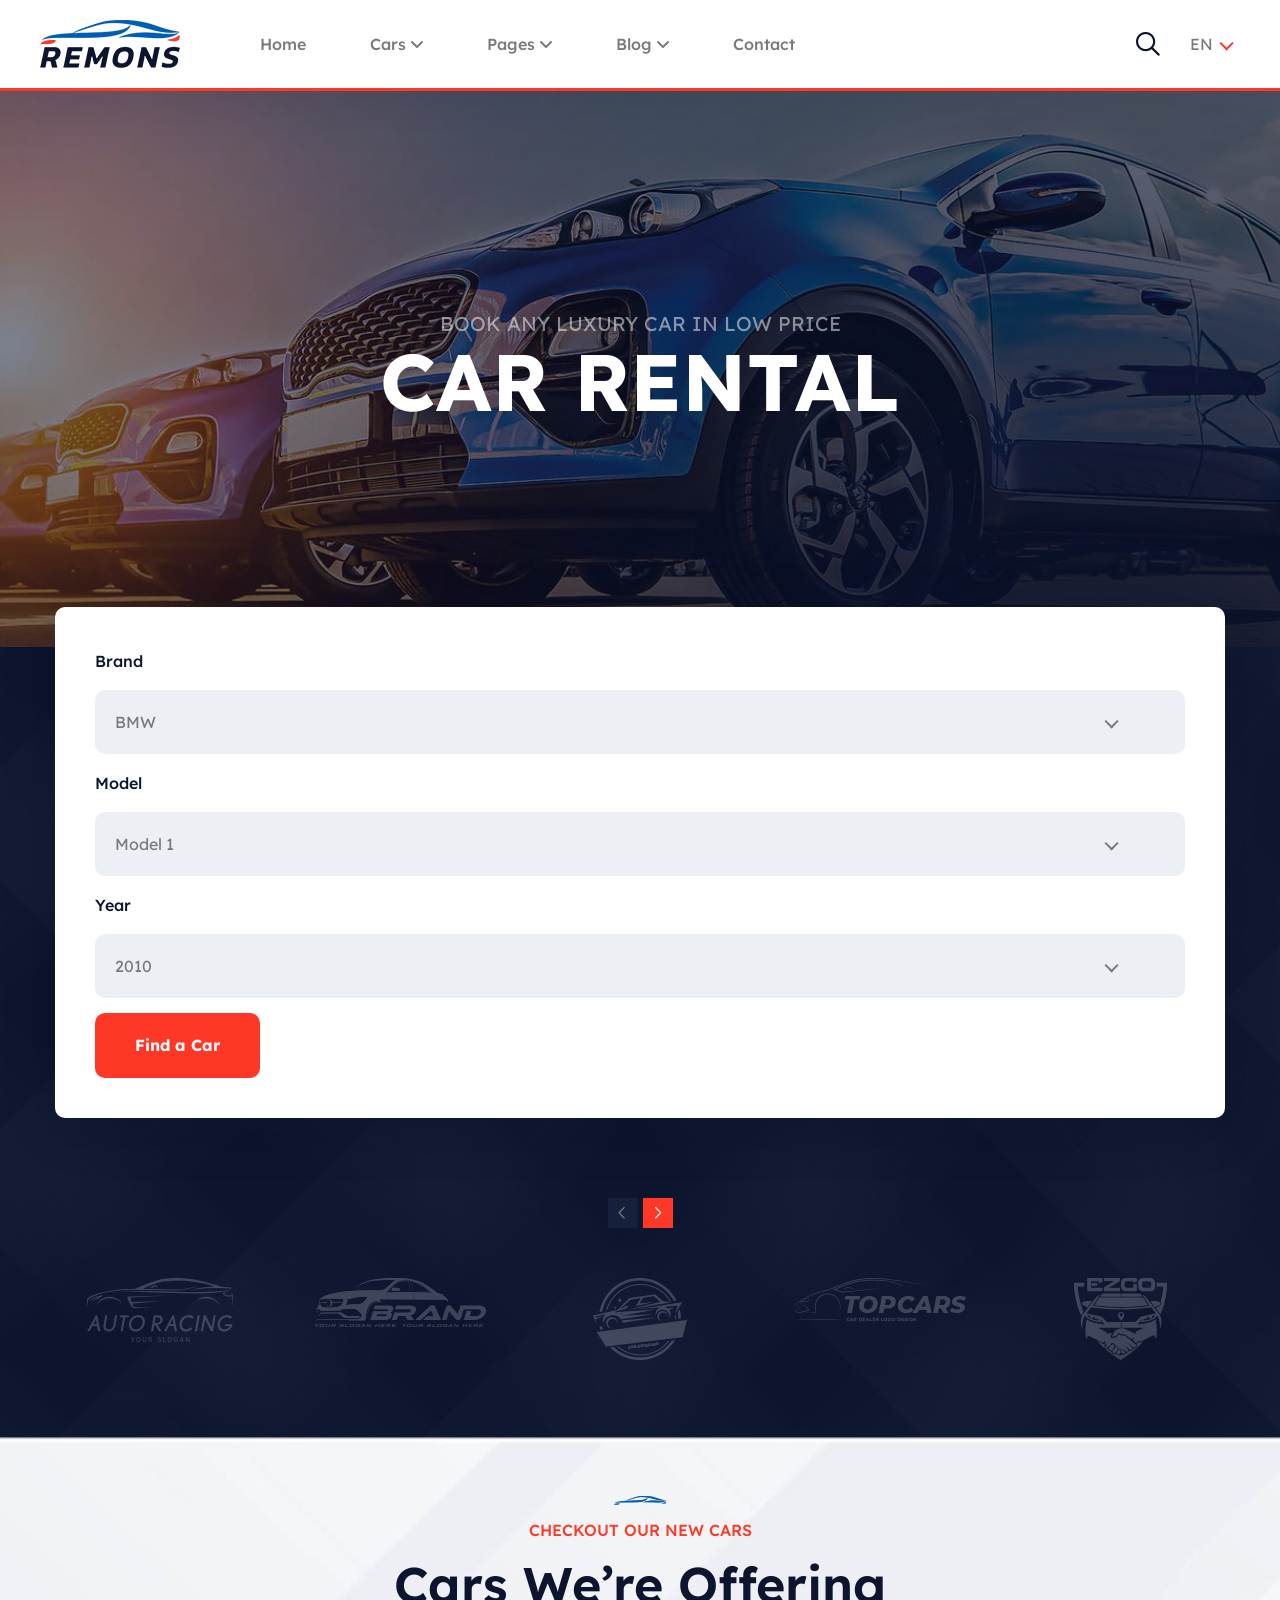
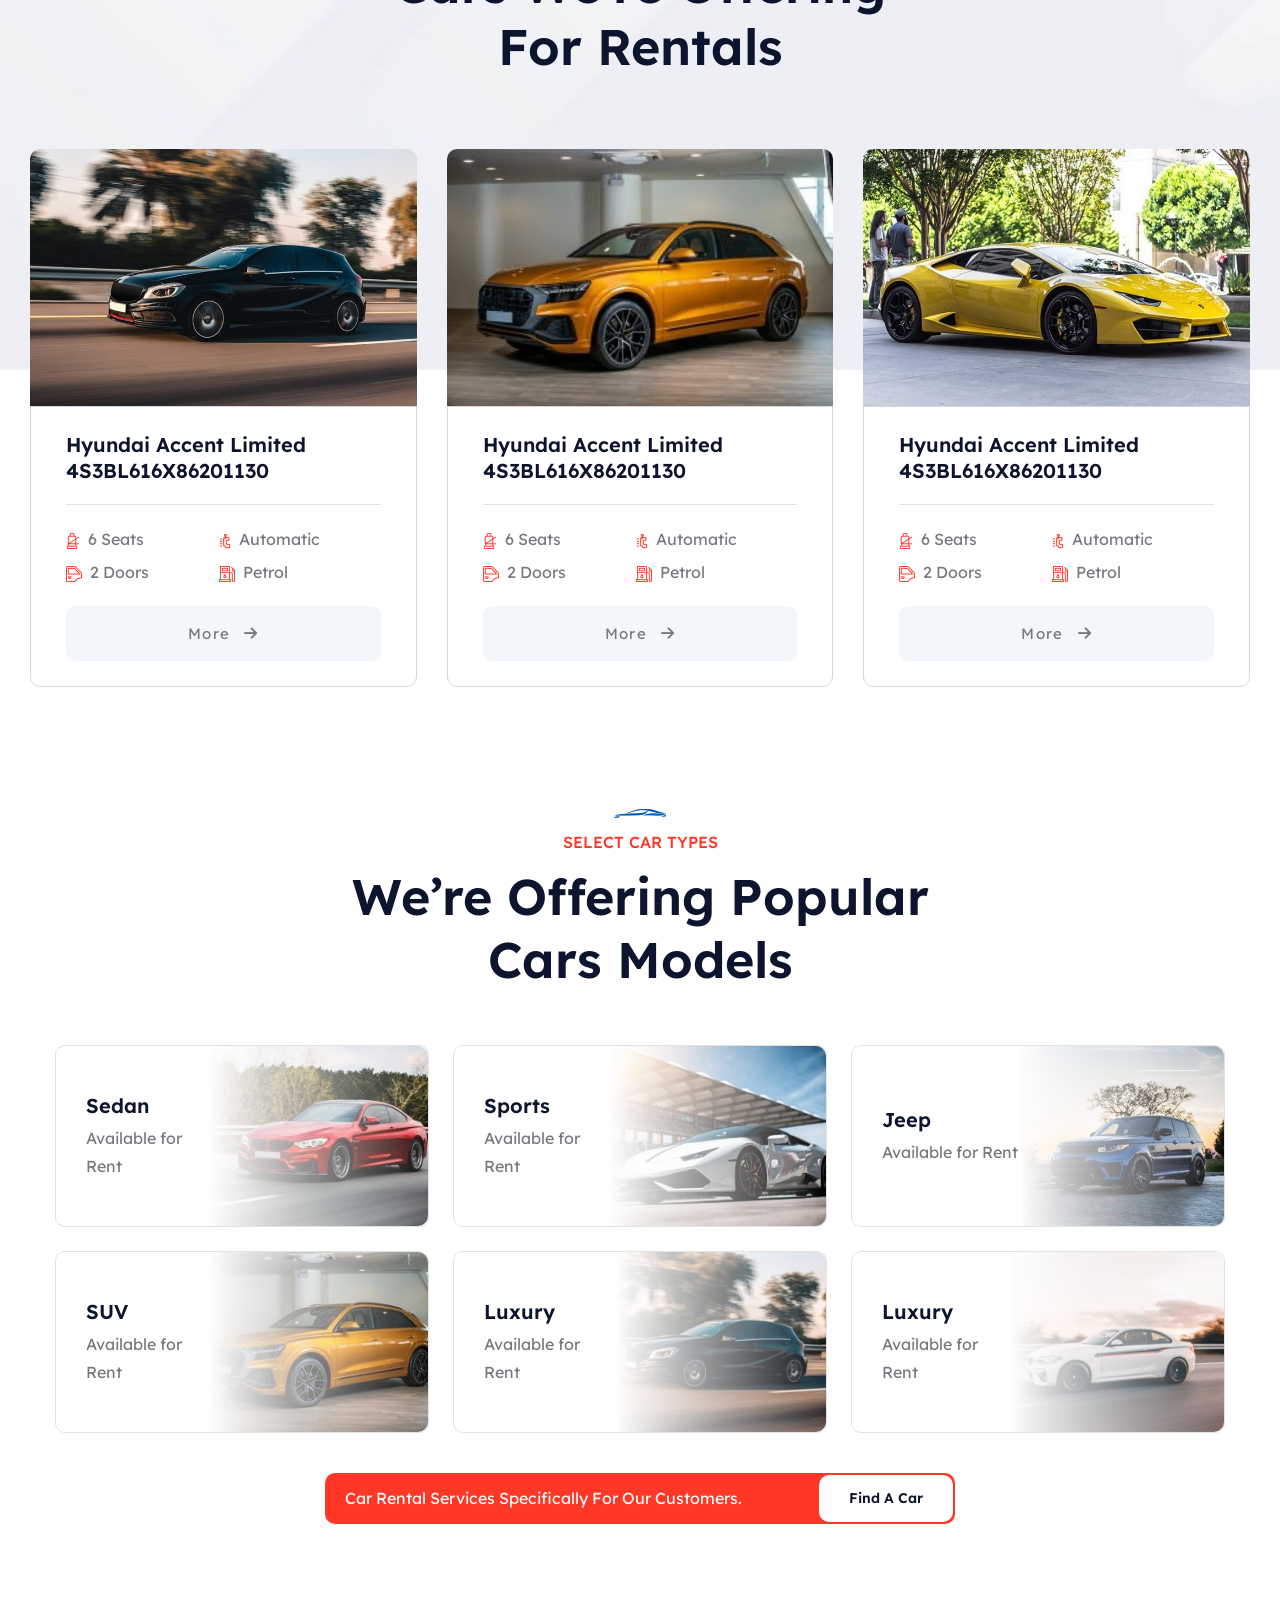
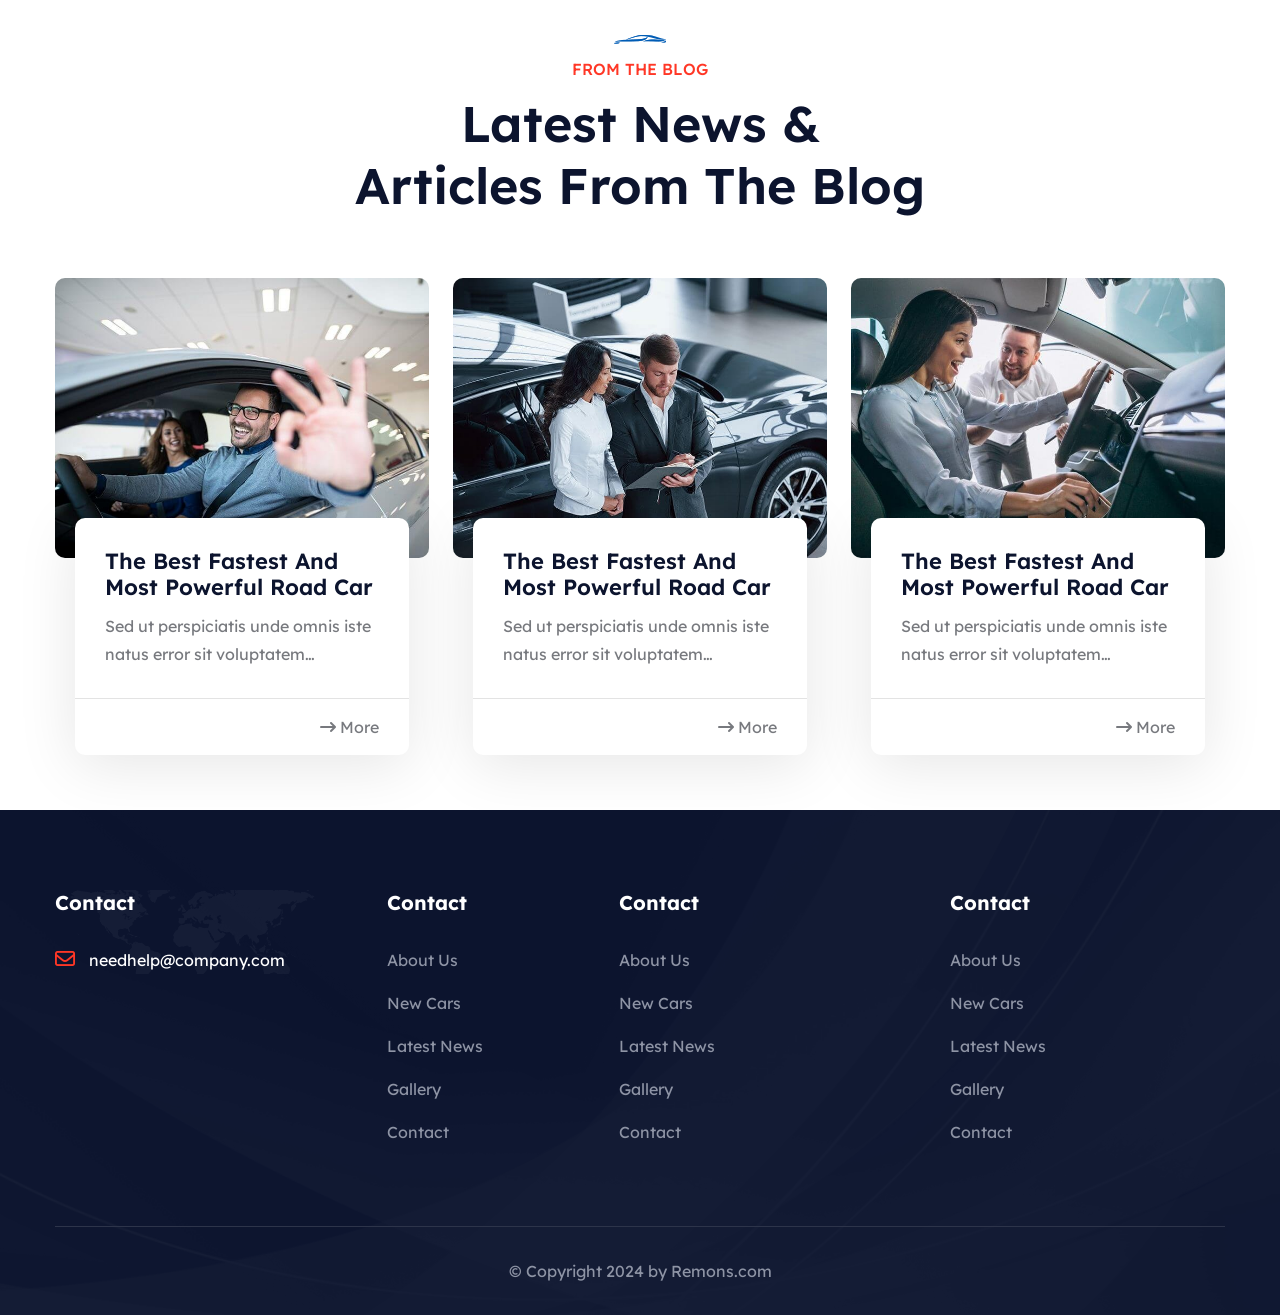
==== commit 20cab87f: "feat(index): add brands block" ====
--- a/index.html
+++ b/index.html
@@ -289,7 +289,122 @@
                 </div>
             </div>
 
-            <div style="height: 50px" class="brand-wrapper"></div>
+            <div class="brand-wrapper pt-80 pb-80">
+                <div class="array-button">
+                    <button class="array-prev-2" tabindex="0" aria-label="Next slide"
+                        aria-controls="swiper-wrapper-5ed5afacd7180856"><i class="far fa-chevron-left"></i></button>
+                    <button class="array-next-2" tabindex="0" aria-label="Previous slide"
+                        aria-controls="swiper-wrapper-5ed5afacd7180856"><i class="far fa-chevron-right"></i></button>
+                </div>
+                <div class="swiper brand-slider swiper-initialized swiper-horizontal swiper-pointer-events">
+                    <div class="swiper-wrapper"
+                        style="transform: translate3d(-2160px, 0px, 0px); transition-duration: 0ms;"
+                        id="swiper-wrapper-5ed5afacd7180856" aria-live="off">
+                        <div class="swiper-slide swiper-slide-duplicate" data-swiper-slide-index="1"
+                            style="width: 210px; margin-right: 30px;" role="group" aria-label="2 / 6">
+                            <div class="brand-image">
+                                <img src="assets/img/brand/02.png" alt="img">
+                            </div>
+                        </div>
+                        <div class="swiper-slide swiper-slide-duplicate" data-swiper-slide-index="2"
+                            style="width: 210px; margin-right: 30px;" role="group" aria-label="3 / 6">
+                            <div class="brand-image">
+                                <img src="assets/img/brand/03.png" alt="img">
+                            </div>
+                        </div>
+                        <div class="swiper-slide swiper-slide-duplicate swiper-slide-duplicate-prev"
+                            data-swiper-slide-index="3" style="width: 210px; margin-right: 30px;" role="group"
+                            aria-label="4 / 6">
+                            <div class="brand-image">
+                                <img src="assets/img/brand/04.png" alt="img">
+                            </div>
+                        </div>
+                        <div class="swiper-slide swiper-slide-duplicate swiper-slide-duplicate-active"
+                            data-swiper-slide-index="4" style="width: 210px; margin-right: 30px;" role="group"
+                            aria-label="5 / 6">
+                            <div class="brand-image">
+                                <img src="assets/img/brand/05.png" alt="img">
+                            </div>
+                        </div>
+                        <div class="swiper-slide swiper-slide-duplicate swiper-slide-duplicate-next"
+                            data-swiper-slide-index="5" style="width: 210px; margin-right: 30px;" role="group"
+                            aria-label="6 / 6">
+                            <div class="brand-image">
+                                <img src="assets/img/brand/06.png" alt="img">
+                            </div>
+                        </div>
+                        <div class="swiper-slide" data-swiper-slide-index="0" style="width: 210px; margin-right: 30px;"
+                            role="group" aria-label="1 / 6">
+                            <div class="brand-image">
+                                <img src="assets/img/brand/01.png" alt="img">
+                            </div>
+                        </div>
+                        <div class="swiper-slide" data-swiper-slide-index="1" style="width: 210px; margin-right: 30px;"
+                            role="group" aria-label="2 / 6">
+                            <div class="brand-image">
+                                <img src="assets/img/brand/02.png" alt="img">
+                            </div>
+                        </div>
+                        <div class="swiper-slide" data-swiper-slide-index="2" style="width: 210px; margin-right: 30px;"
+                            role="group" aria-label="3 / 6">
+                            <div class="brand-image">
+                                <img src="assets/img/brand/03.png" alt="img">
+                            </div>
+                        </div>
+                        <div class="swiper-slide swiper-slide-prev" data-swiper-slide-index="3"
+                            style="width: 210px; margin-right: 30px;" role="group" aria-label="4 / 6">
+                            <div class="brand-image">
+                                <img src="assets/img/brand/04.png" alt="img">
+                            </div>
+                        </div>
+                        <div class="swiper-slide swiper-slide-active" data-swiper-slide-index="4"
+                            style="width: 210px; margin-right: 30px;" role="group" aria-label="5 / 6">
+                            <div class="brand-image">
+                                <img src="assets/img/brand/05.png" alt="img">
+                            </div>
+                        </div>
+                        <div class="swiper-slide swiper-slide-next" data-swiper-slide-index="5"
+                            style="width: 210px; margin-right: 30px;" role="group" aria-label="6 / 6">
+                            <div class="brand-image">
+                                <img src="assets/img/brand/06.png" alt="img">
+                            </div>
+                        </div>
+                        <div class="swiper-slide swiper-slide-duplicate" data-swiper-slide-index="0"
+                            style="width: 210px; margin-right: 30px;" role="group" aria-label="1 / 6">
+                            <div class="brand-image">
+                                <img src="assets/img/brand/01.png" alt="img">
+                            </div>
+                        </div>
+                        <div class="swiper-slide swiper-slide-duplicate" data-swiper-slide-index="1"
+                            style="width: 210px; margin-right: 30px;" role="group" aria-label="2 / 6">
+                            <div class="brand-image">
+                                <img src="assets/img/brand/02.png" alt="img">
+                            </div>
+                        </div>
+                        <div class="swiper-slide swiper-slide-duplicate" data-swiper-slide-index="2"
+                            style="width: 210px; margin-right: 30px;" role="group" aria-label="3 / 6">
+                            <div class="brand-image">
+                                <img src="assets/img/brand/03.png" alt="img">
+                            </div>
+                        </div>
+                        <div class="swiper-slide swiper-slide-duplicate swiper-slide-duplicate-prev"
+                            data-swiper-slide-index="3" style="width: 210px; margin-right: 30px;" role="group"
+                            aria-label="4 / 6">
+                            <div class="brand-image">
+                                <img src="assets/img/brand/04.png" alt="img">
+                            </div>
+                        </div>
+                        <div class="swiper-slide swiper-slide-duplicate swiper-slide-duplicate-active"
+                            data-swiper-slide-index="4" style="width: 210px; margin-right: 30px;" role="group"
+                            aria-label="5 / 6">
+                            <div class="brand-image">
+                                <img src="assets/img/brand/05.png" alt="img">
+                            </div>
+                        </div>
+                    </div>
+                    <span class="swiper-notification" aria-live="assertive" aria-atomic="true"></span>
+                </div>
+            </div>
         </div>
     </div>
 
--- a/assets/css/main.css
+++ b/assets/css/main.css
@@ -7,6 +7,7 @@
 */
 /*CSS Table Of Content Ends Here*/
 @import url("https://fonts.googleapis.com/css2?family=League+Spartan:wght@100..900&family=Lexend:wght@100..900&family=Pangolin&display=swap");
+
 :root {
   --body: #fff;
   --black: #000;
@@ -41,6 +42,7 @@
   line-height: 1.3;
   border-radius: 10px;
 }
+
 .theme-btn::before {
   content: "";
   background-color: var(--header);
@@ -54,6 +56,7 @@
   z-index: -1;
   border-radius: 10px 10px 0 0;
 }
+
 .theme-btn::after {
   content: "";
   background-color: var(--header);
@@ -67,46 +70,62 @@
   z-index: -1;
   border-radius: 0 0 10px 10px;
 }
+
 .theme-btn i {
   margin-left: 10px;
 }
+
 .theme-btn:hover {
   color: var(--white);
 }
-.theme-btn:hover::before, .theme-btn:hover::after {
-  width: 100%;
-}
+
+.theme-btn:hover::before,
+.theme-btn:hover::after {
+  width: 100%;
+}
+
 .theme-btn.bg-color {
   background-color: var(--bg);
   color: var(--text);
 }
-.theme-btn.bg-color::before, .theme-btn.bg-color::after {
+
+.theme-btn.bg-color::before,
+.theme-btn.bg-color::after {
   background-color: var(--theme);
 }
+
 .theme-btn.bg-color:hover {
   color: var(--white);
 }
+
 .theme-btn.bg-header {
   background-color: var(--header);
 }
-.theme-btn.bg-header::before, .theme-btn.bg-header::after {
+
+.theme-btn.bg-header::before,
+.theme-btn.bg-header::after {
   background-color: var(--white);
 }
+
 .theme-btn.bg-header:hover {
   color: var(--header);
 }
+
 .theme-btn.bg-white {
   background-color: var(--white);
   color: var(--header);
 }
+
 .theme-btn.bg-white:hover {
   color: var(--white);
 }
+
 @media (max-width: 767px) {
   .theme-btn {
     padding: 20px 32px;
   }
 }
+
 @media (max-width: 575px) {
   .theme-btn {
     padding: 18px 30px;
@@ -175,16 +194,19 @@
   line-height: 125%;
   font-weight: 600;
 }
+
 @media (max-width: 1199px) {
   h2 {
     font-size: 34px;
   }
 }
+
 @media (max-width: 767px) {
   h2 {
     font-size: 32px;
   }
 }
+
 @media (max-width: 575px) {
   h2 {
     font-size: 28px;
@@ -195,6 +217,7 @@
   font-size: 22px;
   font-weight: 600;
 }
+
 @media (max-width: 575px) {
   h3 {
     font-size: 20px;
@@ -239,6 +262,7 @@
 .about-wrapper .about-image-items {
   position: relative;
 }
+
 .about-wrapper .about-image-items .counter-content {
   padding: 26px;
   background-color: var(--theme);
@@ -249,23 +273,27 @@
   left: 17%;
   z-index: 9;
 }
+
 @media (max-width: 1399px) {
   .about-wrapper .about-image-items .counter-content {
     left: 18%;
   }
 }
+
 @media (max-width: 1199px) {
   .about-wrapper .about-image-items .counter-content {
     left: 0;
     top: 0;
   }
 }
+
 @media (max-width: 991px) {
   .about-wrapper .about-image-items .counter-content {
     left: 36%;
     top: 5%;
   }
 }
+
 @media (max-width: 767px) {
   .about-wrapper .about-image-items .counter-content {
     left: 0;
@@ -273,6 +301,7 @@
     padding: 18px;
   }
 }
+
 .about-wrapper .about-image-items .counter-content::before {
   width: 0;
   height: 0;
@@ -284,21 +313,25 @@
   top: -24px;
   transform: rotate(-180.509deg);
 }
+
 @media (max-width: 1399px) {
   .about-wrapper .about-image-items .counter-content::before {
     display: none;
   }
 }
+
 .about-wrapper .about-image-items .car-shape {
   position: absolute;
   bottom: -65px;
   right: 20px;
 }
+
 @media (max-width: 1199px) {
   .about-wrapper .about-image-items .car-shape {
     display: none;
   }
 }
+
 .about-wrapper .about-image-items .color-shape {
   position: absolute;
   top: 58%;
@@ -306,38 +339,46 @@
   transform: translateY(-50%);
   z-index: -1;
 }
+
 @media (max-width: 1199px) {
   .about-wrapper .about-image-items .color-shape {
     display: none;
   }
 }
+
 .about-wrapper .about-image-items .about-image-1 {
   text-align: right;
   position: relative;
   z-index: 1;
 }
+
 .about-wrapper .about-image-items .about-image-1 img {
   max-width: 100%;
   border-radius: 10px;
 }
+
 @media (max-width: 1199px) {
   .about-wrapper .about-image-items .about-image-1 img {
     width: 100%;
   }
 }
+
 @media (max-width: 991px) {
   .about-wrapper .about-image-items .about-image-1 img {
     width: initial;
   }
 }
+
 @media (max-width: 767px) {
   .about-wrapper .about-image-items .about-image-1 img {
     width: 100%;
   }
 }
+
 .about-wrapper .about-image-items .about-image-2 {
   margin-top: -140px;
 }
+
 @media (max-width: 1199px) {
   .about-wrapper .about-image-items .about-image-2 {
     max-width: 300px;
@@ -345,12 +386,14 @@
     z-index: 9;
   }
 }
+
 @media (max-width: 991px) {
   .about-wrapper .about-image-items .about-image-2 {
     max-width: initial;
     position: initial;
   }
 }
+
 @media (max-width: 767px) {
   .about-wrapper .about-image-items .about-image-2 {
     max-width: 300px;
@@ -358,39 +401,47 @@
     position: relative;
   }
 }
+
 @media (max-width: 575px) {
   .about-wrapper .about-image-items .about-image-2 {
     max-width: 200px;
   }
 }
+
 .about-wrapper .about-image-items .about-image-2 img {
   max-width: 100%;
   border-radius: 10px;
 }
+
 .about-wrapper .about-content {
   margin-left: 30px;
 }
+
 @media (max-width: 1199px) {
   .about-wrapper .about-content {
     margin-left: 0;
   }
 }
+
 .about-wrapper .about-content h4 {
   text-transform: uppercase;
   color: var(--theme);
   font-weight: 400;
   margin-bottom: 20px;
 }
+
 @media (max-width: 767px) {
   .about-wrapper .about-content h4 {
     font-size: 18px;
   }
 }
+
 @media (max-width: 575px) {
   .about-wrapper .about-content h4 {
     font-size: 16px;
   }
 }
+
 .about-wrapper .about-content .about-list-item {
   margin-top: 30px;
   display: flex;
@@ -398,12 +449,14 @@
   gap: 70px;
   margin-bottom: 40px;
 }
+
 @media (max-width: 1199px) {
   .about-wrapper .about-content .about-list-item {
     gap: 30px;
     font-size: 18px;
   }
 }
+
 @media (max-width: 575px) {
   .about-wrapper .about-content .about-list-item {
     flex-wrap: wrap;
@@ -412,6 +465,7 @@
     gap: 15px;
   }
 }
+
 .about-wrapper .about-content .about-list-item ul li {
   font-size: 20px;
   color: var(--header);
@@ -419,14 +473,17 @@
   border-bottom: 1px solid var(--border);
   transition: all 0.4s ease-in-out;
 }
+
 @media (max-width: 575px) {
   .about-wrapper .about-content .about-list-item ul li {
     font-size: 16px;
   }
 }
+
 .about-wrapper .about-content .about-list-item ul li:not(:last-child) {
   margin-bottom: 15px;
 }
+
 .about-wrapper .about-content .about-list-item ul li:hover {
   border-bottom: 1px solid var(--theme);
 }
@@ -434,54 +491,66 @@
 .about-wrapper-2 .about-image {
   margin-right: 60px;
 }
+
 @media (max-width: 991px) {
   .about-wrapper-2 .about-image {
     margin-right: 0;
   }
 }
+
 .about-wrapper-2 .about-image img {
   width: 100%;
   height: 100%;
 }
+
 .about-wrapper-2 .about-content {
   margin-left: -45px;
 }
+
 @media (max-width: 991px) {
   .about-wrapper-2 .about-content {
     margin-left: 0;
   }
 }
+
 .about-wrapper-2 .about-content .about-list-wrapper {
   margin-top: 30px;
   display: flex;
   align-items: center;
   justify-content: space-between;
 }
+
 @media (max-width: 1199px) {
   .about-wrapper-2 .about-content .about-list-wrapper {
     flex-wrap: wrap;
     gap: 30px;
   }
 }
+
 @media (max-width: 575px) {
   .about-wrapper-2 .about-content .about-list-wrapper {
     margin-top: 20px;
   }
 }
+
 .about-wrapper-2 .about-content .about-list-wrapper .about-list-items ul {
   margin-bottom: 40px;
 }
+
 .about-wrapper-2 .about-content .about-list-wrapper .about-list-items ul li {
   color: var(--header);
   font-weight: 500;
 }
+
 .about-wrapper-2 .about-content .about-list-wrapper .about-list-items ul li:not(:last-child) {
   margin-bottom: 10px;
 }
+
 .about-wrapper-2 .about-content .about-list-wrapper .about-list-items ul li i {
   color: var(--theme2);
   margin-right: 8px;
 }
+
 .about-wrapper-2 .about-content .about-list-wrapper .author-items {
   text-align: center;
   background-color: var(--white);
@@ -489,6 +558,7 @@
   border-radius: 10px;
   border: 10px solid rgb(208, 215, 222);
 }
+
 .about-wrapper-2 .about-content .about-list-wrapper .author-items .icon {
   width: 50px;
   height: 50px;
@@ -501,12 +571,15 @@
   margin: 0 auto 30px;
   transition: all 0.4s ease-in-out;
 }
+
 .about-wrapper-2 .about-content .about-list-wrapper .author-items p {
   margin-bottom: 15px;
 }
+
 .about-wrapper-2 .about-content .about-list-wrapper .author-items h6 a:hover {
   color: var(--theme);
 }
+
 .about-wrapper-2 .about-content .about-list-wrapper .author-items:hover .icon {
   background-color: var(--theme);
   color: var(--white);
@@ -522,125 +595,159 @@
     -webkit-box-shadow: 0 0 0 40px rgba(244, 68, 56, 0);
     box-shadow: 0 0 0 40px rgba(244, 68, 56, 0);
   }
+
   100% {
     -webkit-box-shadow: 0 0 0 0 rgba(244, 68, 56, 0);
     box-shadow: 0 0 0 0 rgba(244, 68, 56, 0);
   }
 }
+
 @keyframes rippleOne {
   70% {
     -webkit-box-shadow: 0 0 0 40px rgba(244, 68, 56, 0);
     box-shadow: 0 0 0 40px rgba(244, 68, 56, 0);
   }
+
   100% {
     -webkit-box-shadow: 0 0 0 0 rgba(244, 68, 56, 0);
     box-shadow: 0 0 0 0 rgba(244, 68, 56, 0);
   }
 }
+
 @keyframes cir36 {
   100% {
     transform: rotate(360deg);
   }
 }
+
 @keyframes rounded {
   50% {
     transform: rotate(15deg);
   }
 }
+
 @-webkit-keyframes spinner {
   to {
     -webkit-transform: rotateZ(360deg);
     transform: rotateZ(360deg);
   }
 }
+
 @keyframes spinner {
   to {
     -webkit-transform: rotateZ(360deg);
     transform: rotateZ(360deg);
   }
 }
+
 @-webkit-keyframes letters-loading {
-  0%, 75%, 100% {
+
+  0%,
+  75%,
+  100% {
     opacity: 0;
     transform: rotateY(-90deg);
   }
-  25%, 50% {
+
+  25%,
+  50% {
     opacity: 1;
     transform: rotateY(0deg);
   }
 }
+
 @keyframes letters-loading {
-  0%, 75%, 100% {
+
+  0%,
+  75%,
+  100% {
     opacity: 0;
     transform: rotateY(-90deg);
   }
-  25%, 50% {
+
+  25%,
+  50% {
     opacity: 1;
     transform: rotateY(0deg);
   }
 }
+
 @keyframes loaderspin {
   0% {
     transform: translate(-50%, -50%) rotate(0deg);
   }
+
   100% {
     transform: translate(-50%, -50%) rotate(360deg);
   }
 }
+
 @keyframes tpswing {
   0% {
     -webkit-transform: rotate(20deg);
     -ms-transform: rotate(20deg);
     transform: rotate(20deg);
   }
+
   100% {
     -webkit-transform: rotate(0deg);
     -ms-transform: rotate(0deg);
     transform: rotate(0deg);
   }
 }
+
 @keyframes width {
   0% {
     width: 0%;
   }
+
   100% {
     width: 100%;
   }
 }
+
 @-webkit-keyframes width {
   0% {
     width: 0%;
   }
+
   100% {
     width: 100%;
   }
 }
+
 @-webkit-keyframes loaderspin {
   0% {
     transform: translate(-50%, -50%) rotate(0deg);
   }
+
   100% {
     transform: translate(-50%, -50%) rotate(360deg);
   }
 }
+
 @keyframes loaderpulse {
   0% {
     transform: scale(1);
   }
+
   100% {
     transform: scale(1.2);
   }
 }
+
 @keyframes rounded {
   50% {
     transform: rotate(20deg);
   }
 }
+
 @keyframes cir36 {
   100% {
     transform: rotate(360deg);
   }
 }
+
 .float-bob-y {
   -webkit-animation-name: float-bob-y;
   animation-name: float-bob-y;
@@ -657,44 +764,54 @@
     -webkit-transform: translateY(-30px);
     transform: translateY(-30px);
   }
+
   50% {
     -webkit-transform: translateY(-10px);
     transform: translateY(-10px);
   }
+
   100% {
     -webkit-transform: translateY(-30px);
     transform: translateY(-30px);
   }
 }
+
 @keyframes float-bob-y {
   0% {
     -webkit-transform: translateY(-30px);
     transform: translateY(-30px);
   }
+
   50% {
     -webkit-transform: translateY(-10px);
     transform: translateY(-10px);
   }
+
   100% {
     -webkit-transform: translateY(-30px);
     transform: translateY(-30px);
   }
 }
+
 .brand-wrapper .brand-image {
   text-align: center;
   margin: 0 auto;
 }
+
 .brand-wrapper .brand-image img {
   filter: brightness(0) invert(1);
   opacity: 0.2;
   transition: all 0.4s ease-in-out;
 }
+
 .brand-wrapper .brand-image img:hover {
   opacity: 1;
 }
+
 .brand-wrapper .brand-image.style-color img {
   filter: initial;
 }
+
 .brand-wrapper .array-button {
   justify-content: center;
   position: relative;
@@ -702,6 +819,7 @@
   margin-bottom: 50px;
   gap: 5px;
 }
+
 .brand-wrapper .array-button::before {
   position: absolute;
   top: 15px;
@@ -712,11 +830,13 @@
   background-color: rgb(255, 255, 255);
   opacity: 0.102;
 }
+
 @media (max-width: 1399px) {
   .brand-wrapper .array-button::before {
     display: none;
   }
 }
+
 .brand-wrapper .array-button::after {
   position: absolute;
   top: 15px;
@@ -727,11 +847,13 @@
   background-color: rgb(255, 255, 255);
   opacity: 0.102;
 }
+
 @media (max-width: 1399px) {
   .brand-wrapper .array-button::after {
     display: none;
   }
 }
+
 .brand-wrapper .array-button .array-prev-2 {
   width: 30px;
   height: 30px;
@@ -742,10 +864,12 @@
   transition: all 0.4s ease-in-out;
   font-size: 14px;
 }
+
 .brand-wrapper .array-button .array-prev-2:hover {
   background-color: var(--theme);
   color: var(--white);
 }
+
 .brand-wrapper .array-button .array-next-2 {
   width: 30px;
   height: 30px;
@@ -755,28 +879,34 @@
   font-size: 14px;
   color: var(--white);
 }
+
 .brand-wrapper .array-button .array-next-2:hover {
   background-color: rgb(22, 32, 61);
   color: var(--text);
 }
+
 .brand-wrapper.style-2 .array-button::before {
   left: 18%;
   background-color: #d0d7de;
   opacity: 1;
 }
+
 .brand-wrapper.style-2 .array-button::after {
   right: 18%;
   content: "";
   background-color: #d0d7de;
   opacity: 1;
 }
+
 .brand-wrapper.style-2 .array-button .array-prev-2 {
   background-color: #ecf0f4;
 }
+
 .brand-wrapper.style-2 .array-button .array-prev-2:hover {
   background-color: var(--theme);
   color: var(--white);
 }
+
 .brand-wrapper.style-2 .array-button .array-next-2:hover {
   background-color: rgb(22, 32, 61);
   color: var(--white);
@@ -787,6 +917,7 @@
   background-color: transparent;
   background-image: linear-gradient(0deg, #ECF0F4 0%, rgba(254, 253, 253, 0) 100%);
 }
+
 .search-booking-section::before {
   position: absolute;
   top: 0;
@@ -805,11 +936,13 @@
   position: relative;
   z-index: 9;
 }
+
 @media (max-width: 1199px) {
   .search-booking-wrapper br {
     display: none;
   }
 }
+
 .search-booking-wrapper .booking-man {
   position: absolute;
   bottom: -21%;
@@ -818,34 +951,40 @@
   z-index: 9;
   height: 705px;
 }
+
 .search-booking-wrapper .booking-man img {
   width: 100%;
   height: 100%;
   object-fit: cover;
 }
+
 @media (max-width: 1199px) {
   .search-booking-wrapper .booking-man {
     display: none;
   }
 }
+
 .search-booking-wrapper .icon-area {
   margin-top: 25px;
   display: flex;
   align-items: center;
   gap: 50px;
 }
+
 @media (max-width: 767px) {
   .search-booking-wrapper .icon-area {
     margin-top: 30px;
     gap: 30px;
   }
 }
+
 @media (max-width: 575px) {
   .search-booking-wrapper .icon-area {
     margin-top: 20px;
     gap: 20px;
   }
 }
+
 @media (max-width: 470px) {
   .search-booking-wrapper .icon-area {
     flex-wrap: wrap;
@@ -854,6 +993,7 @@
     text-align: center;
   }
 }
+
 .search-booking-wrapper .icon-area .icon-items .icon {
   width: 78px;
   height: 78px;
@@ -865,15 +1005,18 @@
   position: relative;
   transition: all 0.4s ease-in-out;
 }
+
 @media (max-width: 470px) {
   .search-booking-wrapper .icon-area .icon-items .icon {
     margin: 0 auto;
     text-align: center;
   }
 }
+
 .search-booking-wrapper .icon-area .icon-items h4 {
   margin-top: 20px;
 }
+
 .search-booking-wrapper .product-search-area {
   background-color: var(--theme);
   border-radius: 10px;
@@ -882,22 +1025,26 @@
   border-top-left-radius: 0;
   position: relative;
 }
+
 @media (max-width: 1199px) {
   .search-booking-wrapper .product-search-area {
     margin: 0;
     border-radius: 10px;
   }
 }
+
 @media (max-width: 767px) {
   .search-booking-wrapper .product-search-area {
     padding: 50px 40px;
   }
 }
+
 @media (max-width: 575px) {
   .search-booking-wrapper .product-search-area {
     padding: 40px 30px;
   }
 }
+
 .search-booking-wrapper .product-search-area::before {
   content: "";
   position: absolute;
@@ -909,25 +1056,30 @@
   -webkit-clip-path: polygon(100% 0, 0% 100%, 100% 100%);
   clip-path: polygon(100% 0, 0% 100%, 100% 100%);
 }
+
 @media (max-width: 1199px) {
   .search-booking-wrapper .product-search-area::before {
     display: none;
   }
 }
+
 .search-booking-wrapper .product-search-area .pickup-items .field-label {
   color: var(--white);
   font-weight: 500;
   font-size: 16px;
   margin-bottom: 20px;
 }
+
 .search-booking-wrapper .product-search-area .pickup-items .input-group {
   position: relative;
 }
+
 .search-booking-wrapper .product-search-area .pickup-items .input-group .input-group-addon {
   position: absolute;
   top: 14px;
   right: 20px;
 }
+
 .search-booking-wrapper .product-search-area .pickup-items .form-control {
   width: 100%;
   outline: none;
@@ -940,28 +1092,34 @@
   font-weight: 400;
   border-radius: 10px !important;
 }
+
 .search-booking-wrapper .product-search-area .pickup-items .form-control::placeholder {
   color: var(--text);
 }
+
 .search-booking-wrapper .product-search-area .pickup-items .category-oneadjust {
   background-color: var(--white);
   border-radius: 10px;
   padding: 18px 60px 18px 25px;
   width: 100%;
 }
+
 .search-booking-wrapper .product-search-area .pickup-items .category-oneadjust .nice-select {
   width: unset !important;
   gap: 20px;
   font-size: 16px;
 }
+
 .search-booking-wrapper .product-search-area .pickup-items .category-oneadjust .nice-select::after {
   border-bottom: 2px solid var(--text);
   border-right: 2px solid var(--text);
   right: -35px;
 }
+
 .search-booking-wrapper .product-search-area .pickup-items .category-oneadjust .nice-select span {
   color: var(--text);
 }
+
 .search-booking-wrapper .product-search-area .pickup-items .category-oneadjust .nice-select .list {
   max-height: 15vh;
   background: var(--header);
@@ -971,15 +1129,19 @@
   left: 50%;
   transform: translateX(-50%);
 }
+
 .search-booking-wrapper .product-search-area .pickup-items .category-oneadjust .nice-select .list li {
   color: var(--white);
   font-size: 14px;
   border: none;
 }
+
 .search-booking-wrapper .product-search-area .pickup-items .theme-btn {
   background-color: var(--header);
 }
-.search-booking-wrapper .product-search-area .pickup-items .theme-btn::before, .search-booking-wrapper .product-search-area .pickup-items .theme-btn::after {
+
+.search-booking-wrapper .product-search-area .pickup-items .theme-btn::before,
+.search-booking-wrapper .product-search-area .pickup-items .theme-btn::after {
   background-color: var(--theme2);
 }
 
@@ -989,27 +1151,33 @@
   border-radius: 10px;
   box-shadow: 0px 10px 60px 0px rgba(0, 0, 0, 0.1);
 }
+
 @media (max-width: 991px) {
   .contact-wrapper-area {
     padding: 50px 50px;
   }
 }
+
 @media (max-width: 767px) {
   .contact-wrapper-area {
     padding: 40px 50px;
   }
 }
+
 @media (max-width: 575px) {
   .contact-wrapper-area {
     padding: 30px 40px;
   }
 }
+
 .contact-wrapper-area .contact-form-items .form-clt span {
   color: var(--header);
   display: inline-block;
   margin-bottom: 10px;
 }
-.contact-wrapper-area .contact-form-items .form-clt input, .contact-wrapper-area .contact-form-items .form-clt textarea {
+
+.contact-wrapper-area .contact-form-items .form-clt input,
+.contact-wrapper-area .contact-form-items .form-clt textarea {
   width: 100%;
   outline: none;
   border: none;
@@ -1018,36 +1186,45 @@
   border-radius: 8px;
   color: var(--text);
 }
-.contact-wrapper-area .contact-form-items .form-clt input::placeholder, .contact-wrapper-area .contact-form-items .form-clt textarea::placeholder {
+
+.contact-wrapper-area .contact-form-items .form-clt input::placeholder,
+.contact-wrapper-area .contact-form-items .form-clt textarea::placeholder {
   color: var(--text);
 }
+
 .contact-wrapper-area .contact-form-items .form-clt textarea {
   padding-bottom: 110px;
 }
+
 .contact-wrapper-area .contact-right-items .contact-img {
   margin-bottom: 10px;
 }
+
 .contact-wrapper-area .contact-right-items .contact-img img {
   width: 100%;
   height: 100%;
 }
+
 .contact-wrapper-area .contact-right-items .icon-items {
   display: flex;
   gap: 20px;
   border-bottom: 1px solid var(--border);
   padding: 25px 0;
 }
+
 .contact-wrapper-area .contact-right-items .social-icon {
   gap: 15px;
   position: relative;
   z-index: 9;
   margin-top: 30px;
 }
+
 @media (max-width: 575px) {
   .contact-wrapper-area .contact-right-items .social-icon {
     margin-top: 20px;
   }
 }
+
 .contact-wrapper-area .contact-right-items .social-icon a {
   width: 40px;
   height: 40px;
@@ -1061,6 +1238,7 @@
   background-color: var(--bg);
   border-radius: 50%;
 }
+
 .contact-wrapper-area .contact-right-items .social-icon a:hover {
   background-color: var(--theme);
   color: var(--white);
@@ -1076,6 +1254,7 @@
   width: 100%;
   height: 600px;
 }
+
 @media (max-width: 575px) {
   .map-items .googpemap iframe {
     height: 400px;
@@ -1087,15 +1266,18 @@
   color: var(--white);
   margin-bottom: 5px;
 }
+
 .cta-rental-items h2 {
   color: var(--white);
 }
+
 .cta-rental-items .rental-app-button {
   display: flex;
   align-items: center;
   gap: 10px;
   margin-top: 30px;
 }
+
 @media (max-width: 470px) {
   .cta-rental-items .rental-app-button {
     flex-wrap: wrap;
@@ -1103,6 +1285,7 @@
     margin-top: 20px;
   }
 }
+
 .cta-rental-items .rental-app-button .app-button-items {
   padding: 18px 35px;
   background-color: var(--theme);
@@ -1112,49 +1295,62 @@
   border-radius: 10px;
   line-height: 1;
 }
+
 @media (max-width: 470px) {
   .cta-rental-items .rental-app-button .app-button-items {
     padding: 18px 25px;
   }
 }
+
 .cta-rental-items .rental-app-button .app-button-items .button-icon {
   font-size: 20px;
   color: var(--white);
 }
+
 .cta-rental-items .rental-app-button .app-button-items .button-text .text {
   font-size: 14px;
   color: var(--white);
   line-height: 1;
 }
+
 .cta-rental-items .rental-app-button .app-button-items .button-text .headding-text {
   color: var(--white);
   margin-top: 2px;
   display: block;
 }
+
 .cta-rental-items .rental-app-button .app-button-items:hover {
   background-color: var(--header);
 }
+
 .cta-rental-items .rental-app-button .app-button-items.style-2 {
   background-color: var(--white);
 }
+
 .cta-rental-items .rental-app-button .app-button-items.style-2 .button-icon {
   color: var(--text);
 }
+
 .cta-rental-items .rental-app-button .app-button-items.style-2 .button-text .text {
   color: var(--text);
 }
+
 .cta-rental-items .rental-app-button .app-button-items.style-2 .button-text .headding-text {
   color: var(--text);
 }
+
 .cta-rental-items .rental-app-button .app-button-items.style-2:hover {
   background-color: var(--header);
 }
+
 .cta-rental-items .rental-app-button .app-button-items.style-2:hover .button-icon {
   color: var(--white);
 }
+
 .cta-rental-items .rental-app-button .app-button-items.style-2:hover .button-text .text {
   color: var(--white);
 }
+
 .cta-rental-items .rental-app-button .app-button-items.style-2:hover .button-text .headding-text {
   color: var(--white);
 }
@@ -1163,6 +1359,7 @@
   margin-bottom: -120px;
   max-width: 412px;
 }
+
 .mobile-remons-image img {
   width: 100%;
   height: 100%;
@@ -1178,6 +1375,7 @@
   align-items: center;
   justify-content: space-between;
 }
+
 @media (max-width: 991px) {
   .cta-cheap-rental {
     flex-wrap: wrap;
@@ -1185,22 +1383,26 @@
     justify-content: center;
   }
 }
+
 .cta-cheap-rental .cta-cheap-rental-left {
   display: flex;
   align-items: center;
   gap: 70px;
 }
+
 @media (max-width: 767px) {
   .cta-cheap-rental .cta-cheap-rental-left {
     gap: 20px;
   }
 }
+
 .cta-cheap-rental .cta-cheap-rental-left h4 {
   font-weight: 400;
   border-left: 1px solid #29314a;
   padding-left: 30px;
   position: relative;
 }
+
 @media (max-width: 767px) {
   .cta-cheap-rental .cta-cheap-rental-left h4 {
     padding-left: 0;
@@ -1208,16 +1410,19 @@
     font-size: 18px;
   }
 }
+
 .cta-cheap-rental .social-icon {
   gap: 15px;
   position: relative;
   z-index: 9;
 }
+
 @media (max-width: 575px) {
   .cta-cheap-rental .social-icon {
     margin-top: 20px;
   }
 }
+
 .cta-cheap-rental .social-icon a {
   width: 40px;
   height: 40px;
@@ -1231,6 +1436,7 @@
   background-color: var(--white);
   border-radius: 50%;
 }
+
 .cta-cheap-rental .social-icon a:hover {
   background-color: var(--theme);
   color: var(--white);
@@ -1249,45 +1455,54 @@
   position: relative;
   z-index: 9;
 }
+
 @media (max-width: 1399px) {
   .pickup-wrapper {
     flex-wrap: wrap;
     justify-content: initial;
   }
 }
+
 @media (max-width: 1399px) {
   .pickup-wrapper .pickup-items {
     width: 100%;
   }
 }
+
 .pickup-wrapper .pickup-items .field-label {
   font-size: 16px;
   font-weight: 500;
   color: var(--header);
   margin-bottom: 15px;
 }
+
 .pickup-wrapper .pickup-items .field-label.style-2 {
   opacity: 0;
 }
+
 @media (max-width: 1399px) {
   .pickup-wrapper .pickup-items .field-label.style-2 {
     display: none;
   }
 }
+
 .pickup-wrapper .pickup-items .input-group {
   position: relative;
   width: 215px;
 }
+
 @media (max-width: 1399px) {
   .pickup-wrapper .pickup-items .input-group {
     width: 100%;
   }
 }
+
 .pickup-wrapper .pickup-items .input-group .input-group-addon {
   position: absolute;
   top: 18px;
   right: 20px;
 }
+
 .pickup-wrapper .pickup-items input {
   width: 100%;
   outline: none;
@@ -1300,32 +1515,39 @@
   font-weight: 400;
   border-radius: 10px !important;
 }
+
 .pickup-wrapper .pickup-items input::placeholder {
   color: var(--text);
 }
+
 .pickup-wrapper .pickup-items .category-oneadjust {
   background-color: #ecf0f4;
   border-radius: 10px;
   padding: 18px 60px 18px 20px;
   width: 215px;
 }
+
 @media (max-width: 1399px) {
   .pickup-wrapper .pickup-items .category-oneadjust {
     width: initial;
   }
 }
+
 .pickup-wrapper .pickup-items .category-oneadjust .nice-select {
   width: unset !important;
   gap: 20px;
   font-size: 16px;
 }
+
 .pickup-wrapper .pickup-items .category-oneadjust .nice-select span {
   color: var(--text);
 }
+
 .pickup-wrapper .pickup-items .category-oneadjust .nice-select::after {
   border-bottom: 2px solid var(--text);
   border-right: 2px solid var(--text);
 }
+
 .pickup-wrapper .pickup-items .category-oneadjust .nice-select .list {
   max-height: 15vh;
   background: var(--header);
@@ -1334,16 +1556,19 @@
   overflow-y: scroll;
   right: -55px;
 }
+
 @media (max-width: 1199px) {
   .pickup-wrapper .pickup-items .category-oneadjust .nice-select .list {
     right: -60px;
   }
 }
+
 .pickup-wrapper .pickup-items .category-oneadjust .nice-select .list li {
   color: var(--white);
   font-size: 14px;
   border: none;
 }
+
 .pickup-wrapper .pickup-items .pickup-btn {
   background-color: var(--theme);
   transition: all 0.3s ease;
@@ -1356,20 +1581,24 @@
   border: none;
   border-radius: 10px;
 }
+
 .pickup-wrapper .pickup-items .pickup-btn:hover {
   background-color: var(--theme2);
 }
+
 .pickup-wrapper.style-2 {
   box-shadow: none;
   border: 10px solid rgb(208, 215, 222);
   padding: 40px 30px;
   margin-top: -180px;
 }
+
 @media (max-width: 1199px) {
   .pickup-wrapper.style-2 {
     margin-top: -80px;
   }
 }
+
 @media (max-width: 991px) {
   .pickup-wrapper.style-2 {
     margin-top: -100px;
@@ -1381,6 +1610,7 @@
   background-position: top center !important;
   background-repeat: no-repeat !important;
 }
+
 .cta-car-booking-section::before {
   position: absolute;
   top: 0;
@@ -1399,9 +1629,11 @@
   position: relative;
   z-index: 9;
 }
+
 .cta-car-booking-items .content h2 {
   color: var(--white);
 }
+
 .cta-car-booking-items .content .button-items {
   display: flex;
   align-items: center;
@@ -1409,15 +1641,18 @@
   gap: 10px;
   margin-top: 40px;
 }
+
 .cta-car-booking-items .car-image {
   max-width: 947px;
   margin: 50px auto -230px;
 }
+
 @media (max-width: 991px) {
   .cta-car-booking-items .car-image {
     margin: 50px auto -160px;
   }
 }
+
 .cta-car-booking-items .car-image img {
   width: 100%;
   height: 100%;
@@ -1428,21 +1663,25 @@
   margin-top: 60px;
   z-index: 9;
 }
+
 @media (max-width: 1199px) {
   .faq-section {
     margin-top: 80px;
   }
 }
+
 @media (max-width: 991px) {
   .faq-section {
     margin-top: 42px;
   }
 }
+
 @media (max-width: 767px) {
   .faq-section {
     margin-top: 55px;
   }
 }
+
 .faq-section::before {
   background-image: url(../img/bg-shape-tire.png);
   background-position: -130px -130px;
@@ -1462,9 +1701,11 @@
   background-color: var(--white);
   border-radius: 10px;
 }
+
 .faq-content .accordion-item .accordion-header {
   border-radius: 10px;
 }
+
 .faq-content .accordion-item .accordion-header .accordion-button {
   font-weight: 600;
   color: var(--theme);
@@ -1479,18 +1720,21 @@
   border: 1px solid var(--border);
   border-bottom: 1px solid transparent;
 }
+
 .faq-content .accordion-item .accordion-header .accordion-button::after {
   font-weight: 500;
   transition: all 0.3s ease-in-out !important;
   background-image: url(../img/plus.png);
   color: var(--theme2);
 }
+
 .faq-content .accordion-item .accordion-header .accordion-button:not(.collapsed)::after {
   background-image: url(../img/minus.png);
   font-weight: 500;
   color: var(--theme2);
   transform: rotate(0);
 }
+
 .faq-content .accordion-item .accordion-header .accordion-button.collapsed {
   background-color: var(--bg);
   padding: 25px 30px;
@@ -1498,6 +1742,7 @@
   border-radius: 10px;
   border: 1px solid transparent;
 }
+
 .faq-content .accordion-item .accordion-collapse .accordion-body {
   padding-right: 50px;
   padding-left: 30px;
@@ -1513,16 +1758,19 @@
   position: relative;
   z-index: 9;
 }
+
 .faq-wrapper .faq-image .color-shape {
   position: absolute;
   top: -7%;
   left: -18%;
   z-index: -1;
 }
+
 .faq-wrapper .faq-image .color-shape img {
   width: 100%;
   height: 100%;
 }
+
 .faq-wrapper .faq-image img {
   width: 100%;
   height: 100%;
@@ -1534,13 +1782,16 @@
   border-radius: 10px;
   padding: 30px;
 }
+
 .faq-sidebar .search-widget {
   margin-bottom: 30px;
 }
+
 .faq-sidebar .search-widget form {
   width: 100%;
   position: relative;
 }
+
 .faq-sidebar .search-widget form input {
   background-color: var(--white);
   font-size: 16px;
@@ -1550,9 +1801,11 @@
   color: var(--text);
   border-radius: 10px;
 }
+
 .faq-sidebar .search-widget form input::placeholder {
   color: var(--text);
 }
+
 .faq-sidebar .search-widget form button {
   position: absolute;
   right: 40px;
@@ -1564,15 +1817,19 @@
   transition: all 0.3s ease-in-out;
   border-radius: 0 4px 4px 0;
 }
+
 .faq-sidebar .search-widget form button:hover {
   background-color: var(--header);
 }
+
 .faq-sidebar h3 {
   text-align: center;
 }
+
 .faq-sidebar .icon-items {
   text-align: center;
 }
+
 .faq-sidebar .icon-items .icon {
   width: 50px;
   height: 50px;
@@ -1584,18 +1841,23 @@
   margin: 30px auto 0;
   transition: all 0.4s ease-in-out;
 }
+
 .faq-sidebar .icon-items .content {
   margin-top: 20px;
 }
+
 .faq-sidebar .icon-items .content p {
   margin-bottom: 10px;
 }
+
 .faq-sidebar .icon-items .content h6 {
   font-size: 20px;
 }
+
 .faq-sidebar .icon-items .content h6 a:hover {
   color: var(--theme);
 }
+
 .faq-sidebar .icon-items:hover .icon {
   background-color: var(--theme);
   color: var(--white);
@@ -1610,36 +1872,44 @@
   background-color: var(--white);
   box-shadow: 0px 10px 60px 0px rgba(0, 0, 0, 0.1);
 }
+
 .feature-benefit-items .icon-box-shape {
   position: absolute;
   top: -35px;
   right: -10px;
 }
+
 .feature-benefit-items .feature-content {
   box-shadow: var(--box-shadow);
   background-color: var(--white);
   padding: 40px 50px;
   border-radius: 10px;
 }
+
 @media (max-width: 767px) {
   .feature-benefit-items .feature-content {
     padding: 40px;
   }
 }
+
 @media (max-width: 575px) {
   .feature-benefit-items .feature-content {
     padding: 30px;
   }
 }
+
 .feature-benefit-items .feature-content h4 {
   margin-bottom: 15px;
 }
+
 .feature-benefit-items .feature-content h4 a:hover {
   color: var(--theme);
 }
+
 .feature-benefit-items .feature-content p {
   margin: 0 0 20px 0;
 }
+
 .feature-benefit-items .feature-content .icon {
   width: 98px;
   height: 98px;
@@ -1653,6 +1923,7 @@
   position: relative;
   transition: all 0.4s ease-in-out;
 }
+
 @media (max-width: 575px) {
   .feature-benefit-items .feature-content .icon {
     width: 80px;
@@ -1661,12 +1932,14 @@
     margin: 0 0 -70px 0;
   }
 }
+
 .feature-benefit-items .feature-button {
   padding: 25px 40px;
   text-align: right;
   background-color: #e4e7eb;
   transition: all 0.4s ease-in-out;
 }
+
 .feature-benefit-items .feature-button .link-btn {
   font-size: 14px;
   text-transform: uppercase;
@@ -1675,18 +1948,22 @@
   position: relative;
   z-index: 9;
 }
+
 .feature-benefit-items .bg-button-shape {
   position: absolute;
   bottom: -68%;
   right: -31%;
   z-index: 1;
 }
+
 .feature-benefit-items:hover .feature-content .icon {
   background-color: var(--theme);
 }
+
 .feature-benefit-items:hover .feature-button {
   background-color: var(--theme);
 }
+
 .feature-benefit-items:hover .feature-button .link-btn {
   color: var(--white);
 }
@@ -1701,23 +1978,27 @@
   margin-top: 80px;
   margin-bottom: -9px;
 }
+
 .funfact-wrapper .funfact-counter-area {
   display: flex;
   align-items: center;
   justify-content: space-between;
   gap: 20px;
 }
+
 @media (max-width: 1399px) {
   .funfact-wrapper .funfact-counter-area {
     flex-wrap: wrap;
     justify-content: initial;
   }
 }
+
 @media (max-width: 575px) {
   .funfact-wrapper .funfact-counter-area {
     justify-content: center;
   }
 }
+
 .funfact-wrapper .funfact-counter-area .funfact-items {
   height: 190px;
   width: 190px;
@@ -1727,32 +2008,38 @@
   padding-top: 45px;
   position: relative;
 }
+
 @media (max-width: 575px) {
   .funfact-wrapper .funfact-counter-area .funfact-items {
     width: 180px;
     height: 180px;
   }
 }
+
 .funfact-wrapper .funfact-counter-area .funfact-items h2 {
   color: var(--white);
   font-size: 40px;
   margin-bottom: 5px;
 }
+
 @media (max-width: 575px) {
   .funfact-wrapper .funfact-counter-area .funfact-items h2 {
     font-size: 30px;
   }
 }
+
 .funfact-wrapper .funfact-counter-area .funfact-items p {
   text-transform: uppercase;
   font-size: 14px;
   line-height: 1.3;
 }
+
 @media (max-width: 575px) {
   .funfact-wrapper .funfact-counter-area .funfact-items p {
     font-size: 12px;
   }
 }
+
 .funfact-wrapper .funfact-counter-area .funfact-items .icon {
   position: absolute;
   top: 0;
@@ -1769,11 +2056,13 @@
   position: relative;
   overflow: hidden;
 }
+
 .gallery-wrapper .gallery-image img {
   width: 100%;
   height: 100%;
   border-radius: 10px;
 }
+
 .gallery-wrapper .gallery-image .icon-box {
   position: absolute;
   top: 0;
@@ -1793,6 +2082,7 @@
   -webkit-transition: all 0.6s ease;
   -o-transition: all 0.6s ease;
 }
+
 .gallery-wrapper .gallery-image .icon-box .icon {
   -webkit-transition: 0.6s;
   transition: 0.6s;
@@ -1810,13 +2100,16 @@
   cursor: pointer;
   font-size: 24px;
 }
+
 .gallery-wrapper .gallery-image .icon-box .icon:hover {
   background-color: var(--theme);
   color: var(--white);
 }
+
 .gallery-wrapper .gallery-image .icon-box .icon.style-two {
   bottom: calc(50% - 140px);
 }
+
 .gallery-wrapper .gallery-image .mask {
   transition: all 0.6s ease;
   -moz-transition: all 0.6s ease;
@@ -1834,6 +2127,7 @@
   transform: translateY(-100%);
   border-radius: 10px;
 }
+
 .gallery-wrapper .gallery-image .mask-second {
   transition: all 0.6s ease;
   -moz-transition: all 0.6s ease;
@@ -1852,10 +2146,12 @@
   clip-path: polygon(100% 0, 0% 100%, 100% 100%);
   border-radius: 0 0 10px 0;
 }
+
 .gallery-wrapper .gallery-image:hover .icon-box {
   opacity: 1;
   transform: translateY(0);
 }
+
 .gallery-wrapper .gallery-image:hover .mask {
   transition: all 0.6s ease;
   -moz-transition: all 0.6s ease;
@@ -1864,6 +2160,7 @@
   opacity: 1;
   transform: translateY(0);
 }
+
 .gallery-wrapper .gallery-image:hover .mask-second {
   transition: all 0.6s ease;
   -moz-transition: all 0.6s ease;
@@ -1872,10 +2169,12 @@
   opacity: 1;
   transform: translateY(0);
 }
+
 .gallery-wrapper .gallery-image.active .icon-box {
   opacity: 1;
   transform: translateY(0);
 }
+
 .gallery-wrapper .gallery-image.active .mask {
   transition: all 0.6s ease;
   -moz-transition: all 0.6s ease;
@@ -1884,6 +2183,7 @@
   opacity: 1;
   transform: translateY(0);
 }
+
 .gallery-wrapper .gallery-image.active .mask-second {
   transition: all 0.6s ease;
   -moz-transition: all 0.6s ease;
@@ -1892,25 +2192,31 @@
   opacity: 1;
   transform: translateY(0);
 }
+
 @media (min-width: 1899px) {
   .gallery-wrapper .gallery-image.style-2 {
     height: 642px;
   }
+
   .gallery-wrapper .gallery-image.style-2 img {
     object-fit: cover;
   }
 }
+
 .gallery-wrapper .gallery-image.style-width {
   height: 436px;
 }
+
 @media (max-width: 1399px) {
   .gallery-wrapper .gallery-image.style-width {
     height: 330px;
   }
 }
+
 .gallery-wrapper .gallery-image.style-width img {
   object-fit: cover;
 }
+
 .gallery-wrapper .gallery-content {
   background-color: var(--theme);
   border-radius: 10px;
@@ -1919,34 +2225,41 @@
   z-index: 9;
   overflow: hidden;
 }
+
 @media (max-width: 1399px) {
   .gallery-wrapper .gallery-content {
     padding: 60px 40px;
     height: 100%;
   }
 }
+
 @media (max-width: 1199px) {
   .gallery-wrapper .gallery-content {
     padding: 50px 50px;
   }
+
   .gallery-wrapper .gallery-content br {
     display: none;
   }
 }
+
 @media (max-width: 767px) {
   .gallery-wrapper .gallery-content {
     padding: 50px 50px;
   }
+
   .gallery-wrapper .gallery-content br {
     display: block;
   }
 }
+
 @media (max-width: 575px) {
   .gallery-wrapper .gallery-content {
     padding: 40px 30px;
     text-align: center;
   }
 }
+
 .gallery-wrapper .gallery-content::before {
   position: absolute;
   bottom: -10%;
@@ -1961,27 +2274,33 @@
   height: 100%;
   opacity: 0.1;
 }
+
 .gallery-wrapper .gallery-content .icon {
   margin-bottom: 30px;
 }
+
 @media (max-width: 575px) {
   .gallery-wrapper .gallery-content .icon {
     margin-bottom: 20px;
   }
 }
+
 .gallery-wrapper .gallery-content h2 {
   color: var(--white);
 }
+
 @media (max-width: 1399px) {
   .gallery-wrapper .gallery-content h2 {
     font-size: 26px;
   }
 }
+
 @media (max-width: 767px) {
   .gallery-wrapper .gallery-content h2 {
     font-size: 32px;
   }
 }
+
 @media (max-width: 575px) {
   .gallery-wrapper .gallery-content h2 {
     font-size: 28px;
@@ -1993,11 +2312,13 @@
     padding-bottom: 120px;
   }
 }
+
 @media (max-width: 1199px) {
   .gallery-section-2 {
     padding-bottom: 100px;
   }
 }
+
 @media (max-width: 991px) {
   .gallery-section-2 {
     padding-bottom: 80px;
@@ -2009,27 +2330,33 @@
   justify-content: space-between;
   align-items: center;
 }
+
 @media (max-width: 991px) {
   .galley-wrapper-2 {
     flex-wrap: wrap;
   }
 }
+
 @media (max-width: 991px) {
   .galley-wrapper-2 .gallery-items {
     width: 48.5%;
   }
 }
+
 @media screen and (max-width: 580px) {
   .galley-wrapper-2 .gallery-items {
     width: 95%;
   }
+
   .galley-wrapper-2 .gallery-items .g-items {
     margin: 10px;
   }
+
   .galley-wrapper-2 .gallery-items .g-items:not(:last-child) {
     margin-bottom: 25px;
   }
 }
+
 .galley-wrapper-2 .gallery-items .g-items {
   position: relative;
   width: 100%;
@@ -2037,21 +2364,25 @@
   margin: 25px;
   overflow: hidden;
 }
+
 @media (max-width: 991px) {
   .galley-wrapper-2 .gallery-items .g-items {
     margin: 20px;
   }
 }
+
 @media (max-width: 470px) {
   .galley-wrapper-2 .gallery-items .g-items {
     margin: 10px;
   }
 }
+
 .galley-wrapper-2 .gallery-items .g-items img {
   width: 100%;
   height: 100%;
   border-radius: 10px;
 }
+
 .galley-wrapper-2 .gallery-items .g-items .icon-box {
   position: absolute;
   top: 0;
@@ -2071,6 +2402,7 @@
   -webkit-transition: all 0.6s ease;
   -o-transition: all 0.6s ease;
 }
+
 .galley-wrapper-2 .gallery-items .g-items .icon-box .icon {
   -webkit-transition: 0.6s;
   transition: 0.6s;
@@ -2088,13 +2420,16 @@
   cursor: pointer;
   font-size: 24px;
 }
+
 .galley-wrapper-2 .gallery-items .g-items .icon-box .icon:hover {
   background-color: var(--theme);
   color: var(--white);
 }
+
 .galley-wrapper-2 .gallery-items .g-items .icon-box .icon.style-two {
   bottom: calc(50% - 140px);
 }
+
 .galley-wrapper-2 .gallery-items .g-items .mask {
   transition: all 0.6s ease;
   -moz-transition: all 0.6s ease;
@@ -2112,6 +2447,7 @@
   transform: translateY(-100%);
   border-radius: 10px;
 }
+
 .galley-wrapper-2 .gallery-items .g-items .mask-second {
   transition: all 0.6s ease;
   -moz-transition: all 0.6s ease;
@@ -2130,10 +2466,12 @@
   clip-path: polygon(100% 0, 0% 100%, 100% 100%);
   border-radius: 0 0 10px 0;
 }
+
 .galley-wrapper-2 .gallery-items .g-items:hover .icon-box {
   opacity: 1;
   transform: translateY(0);
 }
+
 .galley-wrapper-2 .gallery-items .g-items:hover .mask {
   transition: all 0.6s ease;
   -moz-transition: all 0.6s ease;
@@ -2142,6 +2480,7 @@
   opacity: 1;
   transform: translateY(0);
 }
+
 .galley-wrapper-2 .gallery-items .g-items:hover .mask-second {
   transition: all 0.6s ease;
   -moz-transition: all 0.6s ease;
@@ -2150,9 +2489,11 @@
   opacity: 1;
   transform: translateY(0);
 }
+
 .galley-wrapper-2 .gallery-items-two {
   margin: 0 20px;
 }
+
 .galley-wrapper-2 .gallery-items-three {
   margin: 0 20px;
 }
@@ -2161,6 +2502,7 @@
   margin-top: 30px;
   text-align: center;
 }
+
 .how-works-items .title {
   font-size: 16px;
   text-transform: uppercase;
@@ -2170,6 +2512,7 @@
   border-radius: 10px 10px 0 0;
   cursor: pointer;
 }
+
 .how-works-items .icon-box {
   background-image: url(../img/how-work/shape.png);
   background-position: center center;
@@ -2179,34 +2522,43 @@
   border-radius: 0;
   padding: 20px 0 135px 0;
 }
+
 .how-works-items .icon-box .icon .icon-2 {
   display: none;
 }
+
 .how-works-items:hover .title {
   background-color: var(--theme2);
 }
+
 .how-works-items:hover .title a {
   color: var(--white);
 }
+
 .how-works-items:hover .icon-box .icon .icon-2 {
   display: block;
   text-align: center !important;
   margin: 0 auto;
 }
+
 .how-works-items:hover .icon-box .icon .icon-1 {
   display: none;
 }
+
 .how-works-items.active .title {
   background-color: var(--theme2);
 }
+
 .how-works-items.active .title a {
   color: var(--white);
 }
+
 .how-works-items.active .icon-box .icon .icon-2 {
   display: block;
   text-align: center !important;
   margin: 0 auto;
 }
+
 .how-works-items.active .icon-box .icon .icon-1 {
   display: none;
 }
@@ -2216,6 +2568,7 @@
   margin-bottom: 40px;
   z-index: 9;
 }
+
 .rental-benefit-section::before {
   position: absolute;
   top: 0;
@@ -2230,22 +2583,26 @@
   background-image: url(../img/rental-benefit-bg.jpg);
   height: 82.8%;
 }
+
 @media (max-width: 1600px) {
   .rental-benefit-section::before {
     height: 100%;
   }
 }
+
 @media (max-width: 1600px) {
   .rental-benefit-section {
     padding-bottom: 120px !important;
   }
 }
+
 @media (max-width: 1199px) {
   .rental-benefit-section {
     padding-bottom: 100px !important;
     margin-bottom: 20px;
   }
 }
+
 @media (max-width: 991px) {
   .rental-benefit-section {
     padding-bottom: 80px !important;
@@ -2256,6 +2613,7 @@
 .rental-benefit-wrapper {
   position: relative;
 }
+
 .rental-benefit-wrapper .rental-benefit-image {
   position: relative;
   z-index: 999;
@@ -2263,12 +2621,14 @@
   margin-left: -66%;
   height: 832px;
 }
+
 @media (max-width: 1399px) {
   .rental-benefit-wrapper .rental-benefit-image {
     width: 850px;
     height: initial;
   }
 }
+
 @media (max-width: 1199px) {
   .rental-benefit-wrapper .rental-benefit-image {
     margin-left: 0;
@@ -2276,27 +2636,32 @@
     max-width: 940px;
   }
 }
+
 .rental-benefit-wrapper .rental-benefit-image img {
   width: 100%;
   height: 100%;
   border-radius: 10px;
   object-fit: cover;
 }
+
 .rental-benefit-wrapper .rental-benefit-content {
   margin-left: 30px;
   position: relative;
   z-index: 99;
 }
+
 @media (max-width: 1199px) {
   .rental-benefit-wrapper .rental-benefit-content {
     margin-left: 30px;
   }
 }
+
 @media (max-width: 991px) {
   .rental-benefit-wrapper .rental-benefit-content {
     margin-left: 0;
   }
 }
+
 .rental-benefit-wrapper .rental-benefit-content .icon-items {
   display: flex;
   align-items: center;
@@ -2307,19 +2672,23 @@
   margin-top: 30px;
   padding-bottom: 30px;
 }
+
 .rental-benefit-wrapper .rental-benefit-content .icon-items .content p {
   font-size: 14px;
   text-transform: uppercase;
   margin-bottom: 3px;
 }
+
 .rental-benefit-wrapper .rental-benefit-content .icon-items .content h3 {
   font-size: 24px;
   color: var(--white);
   font-weight: 500;
 }
+
 .rental-benefit-wrapper .rental-benefit-content .icon-items.style-bottom {
   margin-bottom: -40px;
 }
+
 .rental-benefit-wrapper .rental-benefit-content .benefit-counter-items {
   background-color: var(--theme2);
   display: flex;
@@ -2332,25 +2701,30 @@
   position: relative;
   z-index: -1;
 }
+
 @media (max-width: 1600px) {
   .rental-benefit-wrapper .rental-benefit-content .benefit-counter-items {
     margin-top: 65px;
   }
 }
+
 @media (max-width: 575px) {
   .rental-benefit-wrapper .rental-benefit-content .benefit-counter-items {
     margin-top: 55px;
   }
 }
+
 .rental-benefit-wrapper .rental-benefit-content .benefit-counter-items .icon-img {
   border-right: 1px solid rgba(236, 240, 244, 0.102);
   padding-right: 30px;
 }
+
 .rental-benefit-wrapper .rental-benefit-content .benefit-counter-items .content h2 {
   color: var(--white);
   font-weight: 500;
   margin-bottom: 5px;
 }
+
 .rental-benefit-wrapper .rental-benefit-content .benefit-counter-items .content p {
   color: var(--white);
   font-size: 18px;
@@ -2359,6 +2733,7 @@
 .faster-booking-image {
   height: 265px;
 }
+
 .faster-booking-image img {
   width: 100%;
   height: 100%;
@@ -2373,6 +2748,7 @@
   border-radius: 10px;
   gap: 40px;
 }
+
 @media (max-width: 575px) {
   .faster-booking-items {
     flex-wrap: wrap;
@@ -2381,35 +2757,42 @@
     gap: 0;
   }
 }
+
 .faster-booking-items .thumb {
   height: 265px;
   flex-basis: 50%;
 }
+
 @media (max-width: 575px) {
   .faster-booking-items .thumb {
     flex-basis: 100%;
   }
 }
+
 .faster-booking-items .thumb img {
   width: 100%;
   height: 100%;
   border-radius: 10px 0 0 10px;
   object-fit: cover;
 }
+
 @media (max-width: 575px) {
   .faster-booking-items .thumb img {
     flex-basis: 100%;
   }
 }
+
 @media (max-width: 575px) {
   .faster-booking-items .content {
     padding: 20px 0;
   }
 }
+
 .faster-booking-items .content h4 {
   color: var(--white);
   margin-top: 20px;
 }
+
 .faster-booking-items .content p {
   color: #AAD2F9;
   margin-top: 10px;
@@ -2420,6 +2803,7 @@
   position: relative;
   z-index: 9;
 }
+
 .footer-section::before {
   position: absolute;
   top: 0;
@@ -2442,35 +2826,43 @@
   position: relative;
   z-index: 9;
 }
+
 .footer-widgets-wrapper .single-footer-widget {
   margin-top: 30px;
 }
+
 .footer-widgets-wrapper .single-footer-widget .widget-head {
   margin-bottom: 30px;
 }
+
 @media (max-width: 575px) {
   .footer-widgets-wrapper .single-footer-widget .widget-head {
     margin-bottom: 20px;
   }
 }
+
 .footer-widgets-wrapper .single-footer-widget .widget-head h4 {
   font-weight: bold;
   color: var(--white);
 }
+
 .footer-widgets-wrapper .single-footer-widget .footer-content p {
   color: #8E94A5;
 }
+
 .footer-widgets-wrapper .single-footer-widget .footer-content .social-icon {
   margin-top: 40px;
   gap: 15px;
   position: relative;
   z-index: 9;
 }
+
 @media (max-width: 575px) {
   .footer-widgets-wrapper .single-footer-widget .footer-content .social-icon {
     margin-top: 20px;
   }
 }
+
 .footer-widgets-wrapper .single-footer-widget .footer-content .social-icon a {
   width: 36px;
   height: 36px;
@@ -2484,33 +2876,41 @@
   background-color: transparent;
   border: 1px solid rgba(227, 227, 227, 0.2);
 }
+
 .footer-widgets-wrapper .single-footer-widget .footer-content .social-icon a:hover {
   background-color: var(--theme);
   color: var(--white);
   border: 1px solid transparent;
 }
+
 .footer-widgets-wrapper .single-footer-widget .footer-content .contact-info {
   margin-top: 20px;
 }
+
 .footer-widgets-wrapper .single-footer-widget .footer-content .contact-info li {
   color: var(--white);
 }
+
 .footer-widgets-wrapper .single-footer-widget .footer-content .contact-info li:not(:last-child) {
   margin-bottom: 20px;
 }
+
 .footer-widgets-wrapper .single-footer-widget .footer-content .contact-info li i {
   font-size: 16px;
   color: var(--theme);
   margin-right: 10px;
   font-size: 20px;
 }
+
 .footer-widgets-wrapper .single-footer-widget .footer-content .contact-info li a {
   color: var(--white);
 }
+
 .footer-widgets-wrapper .single-footer-widget .footer-content .footer-input {
   position: relative;
   margin-top: 40px;
 }
+
 .footer-widgets-wrapper .single-footer-widget .footer-content .footer-input input {
   background: var(--white);
   border: none;
@@ -2521,9 +2921,11 @@
   color: var(--text);
   font-size: 14px;
 }
+
 .footer-widgets-wrapper .single-footer-widget .footer-content .footer-input input::placeholder {
   color: var(--text);
 }
+
 .footer-widgets-wrapper .single-footer-widget .footer-content .footer-input .newsletter-btn {
   position: absolute;
   top: 12px;
@@ -2538,20 +2940,25 @@
   bottom: 5px;
   transition: all 0.4s ease-in-out;
 }
+
 .footer-widgets-wrapper .single-footer-widget .footer-content .footer-input .newsletter-btn:hover {
   background-color: var(--theme);
 }
+
 .footer-widgets-wrapper .single-footer-widget .list-items li {
   text-transform: capitalize;
 }
+
 .footer-widgets-wrapper .single-footer-widget .list-items li:not(:last-child) {
   margin-bottom: 15px;
 }
+
 .footer-widgets-wrapper .single-footer-widget .list-items li a {
   font-size: 16px;
   color: #8E94A5;
   position: relative;
 }
+
 .footer-widgets-wrapper .single-footer-widget .list-items li a::before {
   position: absolute;
   top: 8px;
@@ -2565,33 +2972,40 @@
   visibility: hidden;
   transition: all 0.4s ease-in-out;
 }
+
 .footer-widgets-wrapper .single-footer-widget .list-items li a:hover {
   padding-left: 20px;
   color: var(--theme);
 }
+
 .footer-widgets-wrapper .single-footer-widget .list-items li a:hover::before {
   opacity: 1;
   visibility: visible;
 }
+
 .footer-widgets-wrapper .single-footer-widget .footer-gallery .gallery-wrap .gallery-item {
   display: flex;
   align-items: center;
   gap: 10px;
 }
+
 .footer-widgets-wrapper .single-footer-widget .footer-gallery .gallery-wrap .gallery-item:not(:last-child) {
   margin-bottom: 10px;
 }
+
 .footer-widgets-wrapper .single-footer-widget .footer-gallery .gallery-wrap .gallery-item .thumb {
   position: relative;
   width: 80px;
   height: 80px;
 }
+
 .footer-widgets-wrapper .single-footer-widget .footer-gallery .gallery-wrap .gallery-item .thumb img {
   width: 100%;
   height: 100%;
   border-radius: 8px;
   object-fit: cover;
 }
+
 .footer-widgets-wrapper .single-footer-widget .footer-gallery .gallery-wrap .gallery-item .thumb .icon {
   position: absolute;
   top: 50%;
@@ -2604,6 +3018,7 @@
   width: 100%;
   height: 100%;
 }
+
 .footer-widgets-wrapper .single-footer-widget .footer-gallery .gallery-wrap .gallery-item .thumb .icon::after {
   position: absolute;
   content: "";
@@ -2618,6 +3033,7 @@
   height: 100%;
   border-radius: 8px;
 }
+
 .footer-widgets-wrapper .single-footer-widget .footer-gallery .gallery-wrap .gallery-item .thumb .icon i {
   color: var(--white);
   font-size: 22px;
@@ -2625,15 +3041,19 @@
   position: relative;
   margin-top: 25px;
 }
+
 .footer-widgets-wrapper .single-footer-widget .footer-gallery .gallery-wrap .gallery-item .thumb:hover .icon {
   opacity: 1;
 }
+
 .footer-widgets-wrapper .single-footer-widget .footer-gallery .gallery-wrap .gallery-item .thumb:hover .icon::after {
   opacity: 1;
 }
+
 .footer-widgets-wrapper .single-footer-widget.shape-map {
   position: relative;
 }
+
 .footer-widgets-wrapper .single-footer-widget.shape-map::before {
   position: absolute;
   top: 0;
@@ -2654,12 +3074,15 @@
   border-top: 1px solid #2d344a;
   padding: 30px 0;
 }
+
 .footer-bottom .footer-wrapper {
   text-align: center;
 }
+
 .footer-bottom .footer-wrapper p {
   color: #8E94A5;
 }
+
 .footer-bottom .footer-wrapper p a {
   color: #8E94A5;
 }
@@ -2671,16 +3094,19 @@
   z-index: 9;
   border-top: 3px solid var(--theme2);
 }
+
 @media (max-width: 1199px) {
   .header-top-section {
     padding: 10px 20px;
   }
 }
+
 @media (max-width: 991px) {
   .header-top-section {
     display: none;
   }
 }
+
 .header-top-section::before {
   position: absolute;
   left: 0;
@@ -2693,15 +3119,18 @@
   z-index: -1;
   clip-path: polygon(0 0, 90% 0%, 100% 100%, 0% 100%);
 }
+
 @media (max-width: 1399px) {
   .header-top-section::before {
     display: none !important;
   }
 }
+
 .header-top-section.style-two {
   border: none;
   background-color: transparent;
 }
+
 .header-top-section.style-two::before {
   background-color: #0c142e;
   clip-path: none;
@@ -2709,6 +3138,7 @@
   left: 260px;
   border-radius: 0 0 0 10px;
 }
+
 @media (max-width: 1899px) {
   .header-top-section.style-two::before {
     display: block !important;
@@ -2721,72 +3151,89 @@
   align-items: center;
   justify-content: space-between;
 }
+
 .header-top-wrapper .contact-list {
   display: flex;
   align-items: center;
   gap: 20px;
   margin-left: 230px;
 }
+
 @media (max-width: 1399px) {
   .header-top-wrapper .contact-list {
     margin-left: 0;
   }
 }
+
 .header-top-wrapper .contact-list li {
   color: #d4eaff;
   font-size: 14px;
 }
+
 .header-top-wrapper .contact-list li i {
   color: var(--theme);
   margin-right: 10px;
 }
+
 .header-top-wrapper .contact-list li a {
   color: #d4eaff;
 }
+
 .header-top-wrapper .header-top-right {
   display: flex;
   align-items: center;
   gap: 70px;
 }
+
 @media (max-width: 1199px) {
   .header-top-wrapper .header-top-right {
     gap: 30px;
   }
 }
+
 .header-top-wrapper .header-top-right .top-list {
   gap: 15px;
   display: flex;
 }
+
 @media (max-width: 1199px) {
   .header-top-wrapper .header-top-right .top-list {
     gap: 20px;
   }
 }
+
 .header-top-wrapper .header-top-right .top-list li {
   font-size: 14px;
   color: var(--white);
 }
+
 .header-top-wrapper .header-top-right .top-list li a {
   color: #d4eaff;
 }
+
 .header-top-wrapper .header-top-right .social-icon {
   gap: 25px;
 }
+
 @media (max-width: 1199px) {
   .header-top-wrapper .header-top-right .social-icon {
     gap: 20px;
   }
 }
+
 .header-top-wrapper .header-top-right .social-icon a {
   color: var(--white);
   font-size: 14px;
 }
+
 .header-top-wrapper.style-2 .contact-list li {
   color: #8e94a5;
 }
+
 .header-top-wrapper.style-2 .contact-list li a {
   color: #8e94a5;
 }
+
 .header-top-wrapper.style-2 .header-top-right .top-list li a {
   color: #8e94a5;
 }
@@ -2797,9 +3244,11 @@
   justify-content: space-between;
   padding: 10px 0;
 }
+
 .header-main .main-menu ul {
   margin-bottom: 0;
 }
+
 .header-main .main-menu ul li {
   position: relative;
   list-style: none;
@@ -2807,9 +3256,11 @@
   margin-inline-end: 60px;
   padding: 20px 0;
 }
+
 .header-main .main-menu ul li:last-child {
   margin-inline-end: 0;
 }
+
 .header-main .main-menu ul li a {
   display: inline-block;
   font-size: 16px;
@@ -2820,9 +3271,11 @@
   text-transform: capitalize;
   transition: all 0.4s ease-in-out;
 }
+
 .header-main .main-menu ul li a:hover {
   color: var(--theme) !important;
 }
+
 .header-main .main-menu ul li .submenu {
   position: absolute;
   top: 100%;
@@ -2840,12 +3293,14 @@
   transform: translateY(10px);
   transition: all 0.4s ease-in-out;
 }
+
 .header-main .main-menu ul li .submenu li {
   display: block;
   width: 100%;
   margin: 0;
   padding: 0;
 }
+
 .header-main .main-menu ul li .submenu li a {
   position: relative;
   z-index: 11;
@@ -2858,23 +3313,28 @@
   width: 100%;
   border-bottom: 1px solid #eeeeee;
 }
+
 .header-main .main-menu ul li .submenu li:last-child a {
   border: none;
 }
+
 .header-main .main-menu ul li .submenu li .submenu {
   inset-inline-start: 100%;
   top: 0;
   visibility: hidden;
   opacity: 0;
 }
-.header-main .main-menu ul li .submenu li:hover > a {
+
+.header-main .main-menu ul li .submenu li:hover>a {
   background: var(--theme);
   color: var(--white) !important;
 }
-.header-main .main-menu ul li .submenu li:hover > a::after {
+
+.header-main .main-menu ul li .submenu li:hover>a::after {
   color: var(--theme);
 }
-.header-main .main-menu ul li .submenu li:hover > .submenu {
+
+.header-main .main-menu ul li .submenu li:hover>.submenu {
   -webkit-transform: translateY(1);
   -moz-transform: translateY(1);
   -ms-transform: translateY(1);
@@ -2883,7 +3343,8 @@
   visibility: visible;
   opacity: 1;
 }
-.header-main .main-menu ul li .submenu li.has-dropdown > a::after {
+
+.header-main .main-menu ul li .submenu li.has-dropdown>a::after {
   position: absolute;
   top: 50%;
   inset-inline-end: 25px;
@@ -2894,17 +3355,21 @@
   transform: translateY(-50%);
   color: var(--theme);
 }
-.header-main .main-menu ul li:hover > a {
+
+.header-main .main-menu ul li:hover>a {
   color: var(--theme);
 }
-.header-main .main-menu ul li:hover > a::after {
+
+.header-main .main-menu ul li:hover>a::after {
   color: var(--theme);
 }
-.header-main .main-menu ul li:hover > .submenu {
+
+.header-main .main-menu ul li:hover>.submenu {
   visibility: visible;
   opacity: 1;
   transform: translateY(0px);
 }
+
 .header-main .sidebar__toggle {
   cursor: pointer;
   font-size: 20px;
@@ -2917,71 +3382,87 @@
   z-index: 999;
   border-bottom: 3px solid var(--theme);
 }
+
 .header-1 .container-fluid {
   padding: 0 60px;
 }
+
 @media (max-width: 1399px) {
   .header-1 .container-fluid {
     padding: 0 40px;
   }
 }
+
 @media (max-width: 991px) {
   .header-1 .container-fluid {
     padding: 0 30px;
   }
 }
+
 @media (max-width: 575px) {
   .header-1 .container-fluid {
     padding: 0 15px;
   }
 }
+
 .header-1 .header-main .header-left {
   display: flex;
   align-items: center;
   gap: 80px;
 }
+
 .header-1 .header-main .main-menu ul li a {
   font-weight: 500;
   color: var(--text);
 }
+
 .header-1 .header-main .main-menu ul li a:hover {
   color: var(--header) !important;
 }
+
 .header-1 .header-main .main-menu ul li .submenu li a {
   font-weight: 500;
   color: var(--text);
 }
+
 .header-1 .header-main .header-right {
   gap: 70px;
 }
+
 @media (max-width: 1899px) {
   .header-1 .header-main .header-right {
     gap: 30px;
   }
 }
+
 @media (max-width: 1199px) {
   .header-1 .header-main .header-right {
     gap: 25px;
   }
 }
+
 .header-1 .header-main .header-right .search-icon {
   color: var(--header);
   font-size: 24px;
   border-left: 1px solid var(--border);
   padding-left: 30px;
 }
+
 .header-1 .header-main .header-right .search-icon:hover {
   color: var(--theme);
 }
+
 @media (max-width: 1199px) {
   .header-1 .header-main .header-right .search-icon {
     border: none;
     padding: 0;
   }
 }
+
 .header-1 .header-main .header-right .header-button {
   margin-right: -10%;
 }
+
 .header-1 .header-main .header-right .header-button .header-btn {
   padding: 34px 60px;
   background-color: var(--theme);
@@ -2990,29 +3471,35 @@
   margin-left: 50px;
   clip-path: polygon(15% 0%, 100% 0%, 100% 100%, 0% 100%);
 }
+
 .header-1 .header-main .header-right .header-button .header-btn:hover {
   background-color: var(--theme2);
 }
+
 @media (max-width: 1899px) {
   .header-1 .header-main .header-right .header-button {
     margin-left: 0;
   }
 }
+
 @media (max-width: 1600px) {
   .header-1 .header-main .header-right .header-button {
     display: none;
   }
 }
+
 .header-1 .header-main .header-right .icon-items {
   display: flex;
   align-items: center;
   gap: 15px;
 }
+
 @media (max-width: 1399px) {
   .header-1 .header-main .header-right .icon-items {
     display: none;
   }
 }
+
 .header-1 .header-main .header-right .icon-items .icon {
   width: 50px;
   height: 50px;
@@ -3023,14 +3510,17 @@
   color: var(--theme);
   box-shadow: 0px 5px 20px 0px rgba(0, 0, 0, 0.1);
 }
+
 .header-1 .header-main .header-right .icon-items .content p {
   color: var(--text);
   font-size: 14px;
 }
+
 .header-1 .header-main .header-right .icon-items .content h6 {
   font-size: 16px;
   color: var(--header);
 }
+
 .header-1 .header-main .header-right .header__hamburger .sidebar__toggle {
   font-size: 20px;
   color: var(--header);
@@ -3039,96 +3529,117 @@
 .header-2 {
   border-bottom: 1px solid var(--border);
 }
+
 .header-2 .container-fluid {
   padding: 0 60px;
 }
+
 @media (max-width: 1399px) {
   .header-2 .container-fluid {
     padding: 0 40px;
   }
 }
+
 @media (max-width: 991px) {
   .header-2 .container-fluid {
     padding: 0 30px;
   }
 }
+
 @media (max-width: 575px) {
   .header-2 .container-fluid {
     padding: 0 15px;
   }
 }
+
 .header-2 .header-main {
   display: flex;
   align-items: center;
   justify-content: space-between;
   padding: 10px 0;
 }
+
 .header-2 .header-main .main-menu ul {
   margin-bottom: 0;
 }
+
 @media (max-width: 1600px) {
   .header-2 .header-main .main-menu ul li {
     margin-inline-end: 40px;
   }
 }
+
 .header-2 .header-main .main-menu ul li a {
   font-weight: 500;
   color: var(--text);
 }
+
 .header-2 .header-main .main-menu ul li a:hover {
   color: var(--header) !important;
 }
+
 .header-2 .header-main .main-menu ul li .submenu li a {
   font-weight: 500;
   color: var(--text);
 }
+
 .header-2 .header-left {
   display: flex;
   align-items: center;
   gap: 80px;
 }
+
 @media (max-width: 1199px) {
   .header-2 .header-left {
     gap: 25px;
   }
 }
+
 .header-2 .header-left .search-icon {
   border-left: 1px solid var(--border);
   padding-left: 20px;
   font-size: 20px;
 }
+
 .header-2 .header-left .search-icon:hover {
   color: var(--theme);
 }
+
 @media (max-width: 1199px) {
   .header-2 .header-left .search-icon {
     border: none;
     padding: 0;
   }
 }
+
 .header-2 .header-right {
   gap: 30px;
 }
+
 @media (max-width: 1199px) {
   .header-2 .header-right {
     gap: 25px;
   }
 }
+
 @media (max-width: 1199px) {
   .header-2 .header-right .header-button {
     display: none;
   }
 }
+
 .header-2 .header-right .icon-items {
   display: flex;
   align-items: center;
   gap: 15px;
 }
+
 @media (max-width: 1399px) {
   .header-2 .header-right .icon-items {
     display: none;
   }
 }
+
 .header-2 .header-right .icon-items .icon {
   width: 50px;
   height: 50px;
@@ -3139,14 +3650,17 @@
   color: var(--theme);
   box-shadow: 0px 5px 20px 0px rgba(0, 0, 0, 0.1);
 }
+
 .header-2 .header-right .icon-items .content p {
   color: var(--text);
   font-size: 14px;
 }
+
 .header-2 .header-right .icon-items .content h6 {
   font-size: 16px;
   color: var(--header);
 }
+
 .header-2 .header-right .header__hamburger .sidebar__toggle {
   font-size: 20px;
   color: var(--header);
@@ -3163,73 +3677,89 @@
 .header-3 .container-fluid {
   padding: 0 60px;
 }
+
 @media (max-width: 1399px) {
   .header-3 .container-fluid {
     padding: 0 40px;
   }
 }
+
 @media (max-width: 991px) {
   .header-3 .container-fluid {
     padding: 0 30px;
   }
 }
+
 @media (max-width: 575px) {
   .header-3 .container-fluid {
     padding: 0 15px;
   }
 }
+
 .header-3 .header-main .main-menu ul li a {
   color: var(--white);
 }
+
 .header-3 .header-main .main-menu ul li a:hover {
   color: var(--theme) !important;
 }
+
 .header-3 .header-main .header-left {
   display: flex;
   align-items: center;
   gap: 80px;
 }
+
 .header-3 .header-main .header-left .header-logo-2 {
   display: none;
 }
+
 .header-3 .header-main .header-right {
   gap: 70px;
 }
+
 @media (max-width: 1199px) {
   .header-3 .header-main .header-right {
     gap: 25px;
   }
 }
+
 .header-3 .header-main .header-right .search-icon {
   color: var(--white);
   font-size: 24px;
   border-left: 1px solid var(--border);
   padding-left: 30px;
 }
+
 .header-3 .header-main .header-right .search-icon:hover {
   color: var(--theme);
 }
+
 @media (max-width: 1199px) {
   .header-3 .header-main .header-right .search-icon {
     border: none;
     padding: 0;
   }
 }
+
 @media (max-width: 1600px) {
   .header-3 .header-main .header-right .header-button {
     display: none;
   }
 }
+
 .header-3 .header-main .header-right .icon-items {
   display: flex;
   align-items: center;
   gap: 15px;
 }
+
 @media (max-width: 1399px) {
   .header-3 .header-main .header-right .icon-items {
     display: none;
   }
 }
+
 .header-3 .header-main .header-right .icon-items .icon {
   width: 50px;
   height: 50px;
@@ -3239,16 +3769,20 @@
   background-color: rgba(255, 255, 255, 0.101);
   color: var(--white);
 }
+
 .header-3 .header-main .header-right .icon-items .content p {
   color: var(--white);
   font-size: 14px;
 }
+
 .header-3 .header-main .header-right .icon-items .content h6 {
   font-size: 16px;
 }
+
 .header-3 .header-main .header-right .icon-items .content h6 a {
   color: var(--white);
 }
+
 .header-3 .header-main .header-right .header__hamburger .sidebar__toggle {
   font-size: 20px;
   color: var(--white);
@@ -3270,34 +3804,44 @@
   -webkit-animation: 500ms ease-in-out 0s normal none 1 running fadeInDown;
   animation: 500ms ease-in-out 0s normal none 1 running fadeInDown;
 }
+
 .sticky.header-3 .header-main .main-menu ul li a {
   color: var(--header);
 }
+
 .sticky.header-3 .header-main .main-menu ul li a:hover {
   color: var(--theme);
 }
+
 .sticky.header-3 .header-main .header-right .search-icon {
   color: var(--header);
 }
+
 .sticky.header-3 .header-main .header-right .search-icon:hover {
   color: var(--theme);
 }
+
 .sticky.header-3 .header-main .header-right .icon-items .icon {
   background-color: var(--theme);
   color: var(--white);
 }
+
 .sticky.header-3 .header-main .header-right .icon-items .content p {
   color: var(--text);
 }
+
 .sticky.header-3 .header-main .header-right .icon-items .content h6 a {
   color: var(--header);
 }
+
 .sticky.header-3 .header-main .header-right .header__hamburger .sidebar__toggle {
   color: var(--header);
 }
+
 .sticky.header-3 .header-left .header-logo-1 {
   display: none;
 }
+
 .sticky.header-3 .header-left .header-logo-2 {
   display: block;
 }
@@ -3323,6 +3867,7 @@
   overscroll-behavior-y: contain;
   scrollbar-width: none;
 }
+
 .offcanvas__info::-webkit-scrollbar {
   display: none;
 }
@@ -3345,9 +3890,11 @@
   height: 100%;
   padding: 30px 30px;
 }
+
 .offcanvas__wrapper .offcanvas__content .text {
   color: var(--text);
 }
+
 .offcanvas__wrapper .offcanvas__content .offcanvas__close {
   width: 45px;
   height: 45px;
@@ -3359,43 +3906,55 @@
   z-index: 9;
   cursor: pointer;
 }
+
 .offcanvas__wrapper .offcanvas__content .offcanvas__close i {
   color: var(--white);
 }
+
 .offcanvas__wrapper .offcanvas__content .offcanvas__contact {
   margin-top: 20px;
 }
+
 .offcanvas__wrapper .offcanvas__content .offcanvas__contact ul {
   margin-top: 20px;
 }
+
 .offcanvas__wrapper .offcanvas__content .offcanvas__contact ul li {
   font-size: 16px;
   font-weight: 600;
   text-transform: capitalize;
 }
+
 .offcanvas__wrapper .offcanvas__content .offcanvas__contact ul li a {
   color: var(--text);
 }
+
 .offcanvas__wrapper .offcanvas__content .offcanvas__contact ul li:not(:last-child) {
   margin-bottom: 15px;
 }
+
 .offcanvas__wrapper .offcanvas__content .offcanvas__contact ul li .offcanvas__contact-icon {
   margin-right: 20px;
 }
+
 .offcanvas__wrapper .offcanvas__content .offcanvas__contact ul li .offcanvas__contact-icon i {
   color: var(--theme);
 }
+
 .offcanvas__wrapper .offcanvas__content .offcanvas__contact span {
   text-transform: initial;
 }
+
 .offcanvas__wrapper .offcanvas__content .offcanvas__contact .header-button .theme-btn {
   width: 100%;
   padding: 16px 40px;
 }
+
 .offcanvas__wrapper .offcanvas__content .offcanvas__contact .social-icon {
   margin-top: 30px;
   gap: 10px;
 }
+
 .offcanvas__wrapper .offcanvas__content .offcanvas__contact .social-icon a {
   width: 45px;
   height: 45px;
@@ -3411,6 +3970,7 @@
   text-align: center;
   border: 1px solid var(--border);
 }
+
 .offcanvas__wrapper .offcanvas__content .offcanvas__contact .social-icon a:hover {
   background-color: var(--theme);
   color: var(--white);
@@ -3438,15 +3998,18 @@
     width: 300px;
   }
 }
+
 @media (max-width: 575px) {
   .offcanvas__wrapper {
     padding: 20px;
   }
 }
+
 .breadcrumb-wrapper {
   position: relative;
   overflow: hidden;
 }
+
 .breadcrumb-wrapper::before {
   position: absolute;
   top: 0;
@@ -3458,27 +4021,32 @@
   content: "";
   background-color: rgba(12, 20, 46, 0.6);
 }
+
 .breadcrumb-wrapper .page-heading {
   position: relative;
   padding: 140px 0;
   text-align: center;
   z-index: 9;
 }
+
 @media (max-width: 991px) {
   .breadcrumb-wrapper .page-heading {
     padding: 120px 0;
   }
 }
+
 @media (max-width: 767px) {
   .breadcrumb-wrapper .page-heading {
     padding: 100px 0;
   }
 }
+
 @media (max-width: 575px) {
   .breadcrumb-wrapper .page-heading {
     padding: 80px 0;
   }
 }
+
 .breadcrumb-wrapper .page-heading .breadcrumb-items {
   display: flex;
   align-items: center;
@@ -3486,27 +4054,33 @@
   justify-content: center;
   margin-bottom: 10px;
 }
+
 @media (max-width: 575px) {
   .breadcrumb-wrapper .page-heading .breadcrumb-items {
     margin-top: 15px;
   }
 }
+
 .breadcrumb-wrapper .page-heading .breadcrumb-items li {
   color: rgba(255, 255, 255, 0.7019607843);
   text-transform: uppercase;
   font-weight: 400;
   font-size: 14px;
 }
+
 .breadcrumb-wrapper .page-heading .breadcrumb-items li a {
   color: rgba(255, 255, 255, 0.7019607843);
   transition: all 0.4s ease-in-out;
 }
+
 .breadcrumb-wrapper .page-heading .breadcrumb-items li a:hover {
   color: var(--theme);
 }
+
 .breadcrumb-wrapper .page-heading .breadcrumb-items li i {
   color: rgba(255, 255, 255, 0.7019607843);
 }
+
 .breadcrumb-wrapper .page-heading h1 {
   color: var(--white);
   font-size: 50px;
@@ -3514,11 +4088,13 @@
   z-index: 9;
   text-transform: uppercase;
 }
+
 @media (max-width: 991px) {
   .breadcrumb-wrapper .page-heading h1 {
     font-size: 42px;
   }
 }
+
 @media (max-width: 575px) {
   .breadcrumb-wrapper .page-heading h1 {
     font-size: 36px;
@@ -3561,7 +4137,9 @@
 .ripple {
   position: relative;
 }
-.ripple::before, .ripple::after {
+
+.ripple::before,
+.ripple::after {
   position: absolute;
   left: 50%;
   top: 50%;
@@ -3577,6 +4155,7 @@
   -webkit-animation: rippleOne 3s infinite;
   animation: rippleOne 3s infinite;
 }
+
 .ripple::before {
   -webkit-animation-delay: 0.9s;
   animation-delay: 0.9s;
@@ -3585,6 +4164,7 @@
   right: 0;
   bottom: 0;
 }
+
 .ripple::after {
   -webkit-animation-delay: 0.6s;
   animation-delay: 0.6s;
@@ -3603,9 +4183,11 @@
   border-radius: 10px;
   position: relative;
 }
+
 .swiper-dot .swiper-pagination-bullet:not(:last-child) {
   margin-right: 20px;
 }
+
 .swiper-dot .swiper-pagination-bullet::before {
   position: absolute;
   width: 20px;
@@ -3618,11 +4200,13 @@
   border: 1px solid var(--theme2);
   content: "";
 }
+
 .swiper-dot .swiper-pagination-bullet.swiper-pagination-bullet-active {
   background-color: var(--theme);
   transition: 0.6s;
   position: relative;
 }
+
 .swiper-dot .swiper-pagination-bullet.swiper-pagination-bullet-active::before {
   border: 1px solid var(--theme);
 }
@@ -3632,6 +4216,7 @@
   align-items: center;
   gap: 15px;
 }
+
 .array-button .array-prev {
   width: 56px;
   height: 56px;
@@ -3643,10 +4228,12 @@
   border: 1px solid var(--theme);
   transition: all 0.4s ease-in-out;
 }
+
 .array-button .array-prev:hover {
   background-color: var(--theme);
   color: var(--white);
 }
+
 .array-button .array-next {
   width: 56px;
   height: 56px;
@@ -3657,6 +4244,7 @@
   border-radius: 50%;
   transition: all 0.4s ease-in-out;
 }
+
 .array-button .array-next:hover {
   background-color: var(--white);
   color: var(--theme);
@@ -3689,6 +4277,7 @@
   border-radius: 0;
   padding: 0;
 }
+
 .nice-select span {
   font-size: 16px;
   color: var(--text);
@@ -3797,6 +4386,7 @@
 .page-nav-wrap ul li {
   display: inline-block;
 }
+
 .page-nav-wrap ul li .page-numbers {
   display: inline-block;
   width: 50px;
@@ -3809,10 +4399,12 @@
   border: 1px solid var(--border);
   color: var(--text);
 }
+
 .page-nav-wrap ul li .page-numbers.current {
   background-color: var(--theme);
   color: var(--white);
 }
+
 @media (max-width: 767px) {
   .page-nav-wrap ul li .page-numbers {
     margin-top: 10px;
@@ -3822,9 +4414,11 @@
     font-size: 14px;
   }
 }
+
 .page-nav-wrap ul li .page-numbers i {
   margin-top: 2px;
 }
+
 .page-nav-wrap ul li .page-numbers:hover {
   background-color: var(--theme);
   color: var(--white);
@@ -3850,12 +4444,15 @@
 .hero-1 {
   position: relative;
 }
+
 @media (max-width: 991px) {
   .hero-1 .array-button {
     display: none;
   }
 }
-.hero-1 .array-button .image-array-left, .hero-1 .array-button .image-array-right {
+
+.hero-1 .array-button .image-array-left,
+.hero-1 .array-button .image-array-right {
   width: 70px;
   height: 70px;
   border-radius: 50%;
@@ -3865,7 +4462,9 @@
   background: rgba(0, 0, 0, 0.1);
   z-index: 9;
 }
-.hero-1 .array-button .image-array-left::before, .hero-1 .array-button .image-array-right::before {
+
+.hero-1 .array-button .image-array-left::before,
+.hero-1 .array-button .image-array-right::before {
   position: absolute;
   top: 0;
   left: 0;
@@ -3881,10 +4480,13 @@
   transition: all 0.4s ease-in-out;
   visibility: hidden;
 }
-.hero-1 .array-button .image-array-left:hover::before, .hero-1 .array-button .image-array-right:hover::before {
+
+.hero-1 .array-button .image-array-left:hover::before,
+.hero-1 .array-button .image-array-right:hover::before {
   opacity: 1;
   visibility: visible;
 }
+
 .hero-1 .array-button .image-array-left {
   position: absolute;
   top: 50%;
@@ -3894,6 +4496,7 @@
   visibility: hidden;
   transition: all 0.4s ease-in-out;
 }
+
 .hero-1 .array-button .image-array-right {
   position: absolute;
   top: 50%;
@@ -3903,21 +4506,27 @@
   visibility: hidden;
   transition: all 0.4s ease-in-out;
 }
-.hero-1:hover .array-button .image-array-left, .hero-1:hover .array-button .image-array-right {
+
+.hero-1:hover .array-button .image-array-left,
+.hero-1:hover .array-button .image-array-right {
   opacity: 1;
   visibility: visible;
 }
+
 .hero-1:hover .array-button .image-array-left {
   left: 20px;
 }
+
 .hero-1:hover .array-button .image-array-right {
   right: 20px;
 }
+
 .hero-1 .swiper-slide-active .hero-image {
   -webkit-transform: scale(1.12);
   -moz-transform: scale(1.12);
   transform: scale(1.12);
 }
+
 .hero-1 .hero-image {
   overflow: hidden;
   position: absolute !important;
@@ -3934,35 +4543,42 @@
   -o-transition: all 8s ease-out 0s;
   transition: all 8s ease-out 0s;
 }
+
 .hero-1 .hero-image .overlay-shape {
   position: absolute;
   right: 0;
   bottom: 0;
 }
+
 .hero-1 .hero-content {
   position: relative;
   padding: 275px 0;
 }
+
 @media (max-width: 1399px) {
   .hero-1 .hero-content {
     padding: 220px 0;
   }
 }
+
 @media (max-width: 991px) {
   .hero-1 .hero-content {
     padding: 180px 0;
   }
 }
+
 @media (max-width: 767px) {
   .hero-1 .hero-content {
     padding: 160px 0;
   }
 }
+
 @media (max-width: 575px) {
   .hero-1 .hero-content {
     padding: 130px 0;
   }
 }
+
 .hero-1 .hero-content h4 {
   font-weight: 400;
   text-transform: uppercase;
@@ -3971,40 +4587,48 @@
   position: relative;
   z-index: 99;
 }
+
 .hero-1 .hero-content h1 {
   text-transform: uppercase;
   position: relative;
   z-index: 9999999999;
 }
+
 @media (max-width: 1399px) {
   .hero-1 .hero-content h1 {
     font-size: 80px;
   }
 }
+
 @media (max-width: 1199px) {
   .hero-1 .hero-content h1 {
     font-size: 72px;
   }
 }
+
 @media (max-width: 991px) {
   .hero-1 .hero-content h1 {
     font-size: 62px;
   }
 }
+
 @media (max-width: 767px) {
   .hero-1 .hero-content h1 {
     font-size: 48px;
   }
 }
+
 @media (max-width: 575px) {
   .hero-1 .hero-content h1 {
     font-size: 36px;
     line-height: 1.3;
   }
 }
+
 .hero-1 .hero-content h1 span {
   position: relative;
 }
+
 .hero-1 .hero-content h1 span::before {
   position: absolute;
   bottom: 0;
@@ -4016,14 +4640,17 @@
   background-image: url(../img/hero/line.png);
   content: "";
 }
+
 @media (max-width: 1399px) {
   .hero-1 .hero-content h1 span::before {
     display: none;
   }
 }
+
 .hero-1 .hero-content .hero-button {
   margin-top: 50px;
 }
+
 @media (max-width: 575px) {
   .hero-1 .hero-content .hero-button {
     margin-top: 20px;
@@ -4034,12 +4661,15 @@
   position: relative;
   z-index: 9;
 }
+
 @media (max-width: 1199px) {
   .hero-section-2 .array-button {
     display: none;
   }
 }
-.hero-section-2 .array-button .image-array-left, .hero-section-2 .array-button .image-array-right {
+
+.hero-section-2 .array-button .image-array-left,
+.hero-section-2 .array-button .image-array-right {
   width: 70px;
   height: 70px;
   border-radius: 50%;
@@ -4047,6 +4677,7 @@
   z-index: 9;
   color: var(--theme);
 }
+
 .hero-section-2 .array-button .image-array-left {
   position: absolute;
   top: 50%;
@@ -4056,6 +4687,7 @@
   visibility: hidden;
   transition: all 0.4s ease-in-out;
 }
+
 .hero-section-2 .array-button .image-array-right {
   position: absolute;
   top: 50%;
@@ -4065,26 +4697,33 @@
   visibility: hidden;
   transition: all 0.4s ease-in-out;
 }
-.hero-section-2:hover .array-button .image-array-left, .hero-section-2:hover .array-button .image-array-right {
+
+.hero-section-2:hover .array-button .image-array-left,
+.hero-section-2:hover .array-button .image-array-right {
   opacity: 1;
   visibility: visible;
 }
+
 .hero-section-2:hover .array-button .image-array-left {
   left: 20px;
 }
+
 .hero-section-2:hover .array-button .image-array-right {
   right: 20px;
 }
+
 .hero-section-2 .radius-shape {
   position: absolute;
   bottom: -10%;
   right: 0;
 }
+
 @media (max-width: 1600px) {
   .hero-section-2 .radius-shape {
     display: none;
   }
 }
+
 .hero-section-2::before {
   position: absolute;
   top: 0;
@@ -4097,12 +4736,14 @@
   background-color: var(--white);
   top: 84%;
 }
+
 .hero-section-2 .shadow-shape {
   position: absolute;
   bottom: 90px;
   left: 0;
   z-index: -1;
 }
+
 .hero-section-2 .shadow-shape img {
   width: 100%;
   height: 100%;
@@ -4113,52 +4754,62 @@
   z-index: 9;
   padding: 0 0 100px;
 }
+
 @media (max-width: 1600px) {
   .hero-2 {
     padding: 160px 0 160px;
   }
 }
+
 @media (max-width: 1199px) {
   .hero-2 {
     padding: 130px 0 130px;
   }
 }
+
 @media (max-width: 991px) {
   .hero-2 {
     padding: 100px 0 100px;
   }
 }
+
 .hero-2 .top-image {
   position: absolute;
   top: 0;
   right: 0;
   z-index: 1;
 }
+
 @media (max-width: 1199px) {
   .hero-2 .top-image {
     display: none;
   }
 }
+
 .hero-2 .circle-shape {
   position: absolute;
   top: -10%;
   right: 0;
   z-index: -1;
 }
+
 @media (max-width: 1199px) {
   .hero-2 .circle-shape {
     display: none;
   }
 }
+
 .hero-2 .hero-content {
   position: relative;
   z-index: 9;
 }
+
 @media (max-width: 575px) {
   .hero-2 .hero-content {
     text-align: center;
   }
 }
+
 .hero-2 .hero-content .hero-title {
   background-color: var(--theme2);
   font-size: 14px;
@@ -4170,41 +4821,49 @@
   letter-spacing: 1px;
   margin-bottom: 20px;
 }
+
 .hero-2 .hero-content h1 {
   font-size: 90px;
   line-height: 100%;
   font-weight: 500;
 }
+
 @media (max-width: 1399px) {
   .hero-2 .hero-content h1 {
     font-size: 76px;
   }
 }
+
 @media (max-width: 1199px) {
   .hero-2 .hero-content h1 {
     font-size: 72px;
   }
 }
+
 @media (max-width: 991px) {
   .hero-2 .hero-content h1 {
     font-size: 60px;
   }
 }
+
 @media (max-width: 767px) {
   .hero-2 .hero-content h1 {
     font-size: 48px;
   }
 }
+
 @media (max-width: 575px) {
   .hero-2 .hero-content h1 {
     font-size: 36px;
   }
 }
+
 .hero-2 .hero-content h1 span {
   position: relative;
   z-index: 9;
   display: inline-block;
 }
+
 .hero-2 .hero-content h1 span::before {
   position: absolute;
   bottom: 0;
@@ -4217,22 +4876,26 @@
   height: 12px;
   z-index: -1;
 }
+
 @media (max-width: 991px) {
   .hero-2 .hero-content h1 span::before {
     display: none;
   }
 }
+
 .hero-2 .hero-image {
   width: 1250px;
   margin-left: -300px;
   position: relative;
   z-index: 9;
 }
+
 @media (max-width: 1600px) {
   .hero-2 .hero-image {
     width: 900px;
   }
 }
+
 @media (max-width: 1199px) {
   .hero-2 .hero-image {
     margin-left: 0;
@@ -4240,11 +4903,13 @@
     max-width: 800px;
   }
 }
+
 @media (max-width: 991px) {
   .hero-2 .hero-image {
     margin-top: -50px;
   }
 }
+
 .hero-2 .hero-image img {
   width: 100%;
   height: 100%;
@@ -4253,12 +4918,15 @@
 .hero-3 {
   position: relative;
 }
+
 @media (max-width: 991px) {
   .hero-3 .array-button {
     display: none;
   }
 }
-.hero-3 .array-button .image-array-left, .hero-3 .array-button .image-array-right {
+
+.hero-3 .array-button .image-array-left,
+.hero-3 .array-button .image-array-right {
   width: 70px;
   height: 70px;
   border-radius: 50%;
@@ -4266,7 +4934,9 @@
   z-index: 9;
   color: var(--white);
 }
-.hero-3 .array-button .image-array-left::before, .hero-3 .array-button .image-array-right::before {
+
+.hero-3 .array-button .image-array-left::before,
+.hero-3 .array-button .image-array-right::before {
   position: absolute;
   top: 0;
   left: 0;
@@ -4280,6 +4950,7 @@
   border-radius: 50%;
   z-index: -1;
 }
+
 .hero-3 .array-button .image-array-left {
   position: absolute;
   top: 50%;
@@ -4289,6 +4960,7 @@
   visibility: hidden;
   transition: all 0.4s ease-in-out;
 }
+
 .hero-3 .array-button .image-array-right {
   position: absolute;
   top: 50%;
@@ -4298,16 +4970,21 @@
   visibility: hidden;
   transition: all 0.4s ease-in-out;
 }
-.hero-3:hover .array-button .image-array-left, .hero-3:hover .array-button .image-array-right {
+
+.hero-3:hover .array-button .image-array-left,
+.hero-3:hover .array-button .image-array-right {
   opacity: 1;
   visibility: visible;
 }
+
 .hero-3:hover .array-button .image-array-left {
   left: 20px;
 }
+
 .hero-3:hover .array-button .image-array-right {
   right: 20px;
 }
+
 .hero-3 .search-text {
   position: absolute;
   bottom: 3%;
@@ -4316,6 +4993,7 @@
   z-index: 9;
   color: var(--white);
 }
+
 .hero-3 .line-icon {
   position: absolute;
   left: 55%;
@@ -4323,11 +5001,13 @@
   z-index: 9;
   animation: rounded 5s linear infinite;
 }
+
 .hero-3 .swiper-slide-active .hero-image {
   -webkit-transform: scale(1.12);
   -moz-transform: scale(1.12);
   transform: scale(1.12);
 }
+
 .hero-3 .hero-image {
   overflow: hidden;
   position: absolute !important;
@@ -4345,6 +5025,7 @@
   -o-transition: all 8s ease-out 0s;
   transition: all 8s ease-out 0s;
 }
+
 .hero-3 .hero-image::before {
   position: absolute;
   top: 0;
@@ -4357,47 +5038,56 @@
   background-color: var(--black);
   opacity: 0.4;
 }
+
 .hero-3 .hero-image .line-shape {
   position: absolute;
   top: 0;
   left: 12%;
 }
+
 .hero-3 .hero-image .line-shape-2 {
   position: absolute;
   bottom: 0;
   left: 0;
 }
+
 .hero-3 .hero-content {
   position: relative;
   padding: 315px 0;
   z-index: 9;
 }
+
 @media (max-width: 1399px) {
   .hero-3 .hero-content {
     padding: 280px 0;
   }
 }
+
 @media (max-width: 1199px) {
   .hero-3 .hero-content {
     padding: 250px 0;
   }
 }
+
 @media (max-width: 991px) {
   .hero-3 .hero-content {
     padding: 220px 0;
   }
 }
+
 @media (max-width: 767px) {
   .hero-3 .hero-content {
     padding: 180px 0;
   }
 }
+
 @media (max-width: 575px) {
   .hero-3 .hero-content {
     text-align: center;
     padding: 150px 0;
   }
 }
+
 .hero-3 .hero-content h4 {
   font-weight: 400;
   text-transform: uppercase;
@@ -4405,34 +5095,41 @@
   opacity: 0.5;
   margin-bottom: 10px;
 }
+
 @media (max-width: 575px) {
   .hero-3 .hero-content h4 {
     font-size: 16px;
   }
 }
+
 .hero-3 .hero-content h1 {
   font-size: 90px;
 }
+
 @media (max-width: 1399px) {
   .hero-3 .hero-content h1 {
     font-size: 80px;
   }
 }
+
 @media (max-width: 1199px) {
   .hero-3 .hero-content h1 {
     font-size: 72px;
   }
 }
+
 @media (max-width: 991px) {
   .hero-3 .hero-content h1 {
     font-size: 62px;
   }
 }
+
 @media (max-width: 767px) {
   .hero-3 .hero-content h1 {
     font-size: 48px;
   }
 }
+
 @media (max-width: 575px) {
   .hero-3 .hero-content h1 {
     font-size: 36px;
@@ -4455,29 +5152,33 @@
   background: none;
 }
 
-.mean-container .mean-nav > ul {
+.mean-container .mean-nav>ul {
   padding: 0;
   margin: 0;
   width: 100%;
   list-style-type: none;
   display: block !important;
 }
-.mean-container .mean-nav > ul .homemenu-items {
+
+.mean-container .mean-nav>ul .homemenu-items {
   display: flex;
   align-items: center;
   gap: 30px;
   justify-content: space-between;
 }
+
 @media (max-width: 991px) {
-  .mean-container .mean-nav > ul .homemenu-items {
+  .mean-container .mean-nav>ul .homemenu-items {
     flex-wrap: wrap;
   }
 }
-.mean-container .mean-nav > ul .homemenu-items .homemenu {
-  position: relative;
-}
+
+.mean-container .mean-nav>ul .homemenu-items .homemenu {
+  position: relative;
+}
+
 @media (max-width: 991px) {
-  .mean-container .mean-nav > ul .homemenu-items .homemenu {
+  .mean-container .mean-nav>ul .homemenu-items .homemenu {
     max-width: 300px;
     text-align: center;
     margin: 0 auto;
@@ -4485,10 +5186,12 @@
     padding: 10px;
   }
 }
-.mean-container .mean-nav > ul .homemenu-items .homemenu .homemenu-thumb {
-  position: relative;
-}
-.mean-container .mean-nav > ul .homemenu-items .homemenu .homemenu-thumb .demo-button {
+
+.mean-container .mean-nav>ul .homemenu-items .homemenu .homemenu-thumb {
+  position: relative;
+}
+
+.mean-container .mean-nav>ul .homemenu-items .homemenu .homemenu-thumb .demo-button {
   position: absolute;
   top: 50%;
   left: 50%;
@@ -4503,17 +5206,20 @@
   transition: all 0.4s ease-in-out;
   margin-top: 20px;
 }
-.mean-container .mean-nav > ul .homemenu-items .homemenu .homemenu-thumb .demo-button .theme-btn {
+
+.mean-container .mean-nav>ul .homemenu-items .homemenu .homemenu-thumb .demo-button .theme-btn {
   padding: 14px 20px;
   color: var(--white) !important;
   width: initial;
   font-size: 14px;
   text-align: center;
 }
-.mean-container .mean-nav > ul .homemenu-items .homemenu .homemenu-thumb .demo-button .theme-btn:hover {
+
+.mean-container .mean-nav>ul .homemenu-items .homemenu .homemenu-thumb .demo-button .theme-btn:hover {
   color: var(--white) !important;
 }
-.mean-container .mean-nav > ul .homemenu-items .homemenu .homemenu-thumb::before {
+
+.mean-container .mean-nav>ul .homemenu-items .homemenu .homemenu-thumb::before {
   background: -webkit-gradient(linear, left top, left bottom, from(rgba(99, 92, 92, 0)), to(#5e5ef6));
   background: linear-gradient(to bottom, rgba(99, 92, 92, 0) 0%, #5e5ef6 100%);
   background-repeat: no-repeat;
@@ -4530,25 +5236,30 @@
   transition: all 0.3s ease-in-out;
   content: "";
 }
-.mean-container .mean-nav > ul .homemenu-items .homemenu .homemenu-thumb:hover::before {
+
+.mean-container .mean-nav>ul .homemenu-items .homemenu .homemenu-thumb:hover::before {
   visibility: visible;
   opacity: 1;
 }
-.mean-container .mean-nav > ul .homemenu-items .homemenu .homemenu-thumb:hover .demo-button {
+
+.mean-container .mean-nav>ul .homemenu-items .homemenu .homemenu-thumb:hover .demo-button {
   opacity: 1;
   visibility: visible;
   margin-top: 0;
 }
-.mean-container .mean-nav > ul .homemenu-items .homemenu .homemenu-thumb:hover .homemenu-btn {
+
+.mean-container .mean-nav>ul .homemenu-items .homemenu .homemenu-thumb:hover .homemenu-btn {
   opacity: 1;
   visibility: visible;
   bottom: 50%;
   transform: translateY(50%);
 }
-.mean-container .mean-nav > ul .homemenu-items .homemenu .homemenu-thumb img {
-  width: 100%;
-}
-.mean-container .mean-nav > ul .homemenu-items .homemenu .homemenu-title {
+
+.mean-container .mean-nav>ul .homemenu-items .homemenu .homemenu-thumb img {
+  width: 100%;
+}
+
+.mean-container .mean-nav>ul .homemenu-items .homemenu .homemenu-title {
   text-align: center;
   margin: 15px auto;
   display: inline-block;
@@ -4570,6 +5281,7 @@
   border-bottom: 1px solid var(--border) !important;
   border: none;
 }
+
 .mean-container .mean-nav ul li a:hover {
   color: var(--theme);
 }
@@ -4587,16 +5299,16 @@
   padding: 0 !important;
 }
 
-.mean-container .mean-nav ul li > a > i {
+.mean-container .mean-nav ul li>a>i {
   display: none;
 }
 
-.mean-container .mean-nav ul li > a.mean-expand i {
+.mean-container .mean-nav ul li>a.mean-expand i {
   display: inline-block;
   font-size: 18px;
 }
 
-.mean-container .mean-nav > ul > li:first-child > a {
+.mean-container .mean-nav>ul>li:first-child>a {
   border-top: 0;
 }
 
@@ -4620,11 +5332,13 @@
 .news-card-items {
   margin-top: 30px;
 }
+
 .news-card-items .news-image {
   overflow: hidden;
   height: 280px;
   position: relative;
 }
+
 .news-card-items .news-image .post-date {
   position: absolute;
   top: 20px;
@@ -4634,11 +5348,13 @@
   border-radius: 10px;
   padding: 14px 20px;
 }
+
 .news-card-items .news-image .post-date h6 {
   color: var(--white) !important;
   font-weight: 500;
   font-size: 14px;
 }
+
 .news-card-items .news-image img {
   width: 100%;
   height: 100%;
@@ -4648,6 +5364,7 @@
   display: block;
   object-fit: cover;
 }
+
 .news-card-items .news-content {
   background-color: var(--white);
   box-shadow: var(--box-shadow);
@@ -4657,6 +5374,7 @@
   z-index: 1;
   margin-top: -40px;
 }
+
 .news-card-items .news-content .post-client {
   width: 40px;
   height: 40px;
@@ -4666,24 +5384,30 @@
   left: 30px;
   border: 2px solid var(--theme);
 }
+
 .news-card-items .news-content .post-client img {
   width: 100%;
   height: 100%;
 }
+
 .news-card-items .news-content .news-cont {
   padding: 30px;
 }
+
 .news-card-items .news-content .news-cont span {
   margin-bottom: 10px;
   display: inline-block;
   font-size: 14px;
 }
+
 .news-card-items .news-content .news-cont h3 {
   margin-bottom: 12px;
 }
+
 .news-card-items .news-content .news-cont h3 a:hover {
   color: var(--theme);
 }
+
 .news-card-items .news-content ul {
   display: flex;
   align-items: center;
@@ -4691,22 +5415,28 @@
   padding: 14px 30px;
   border-top: 1px solid var(--border);
 }
+
 .news-card-items .news-content ul i {
   color: var(--theme);
 }
+
 .news-card-items .news-content ul a {
   color: var(--text);
 }
+
 .news-card-items .news-content ul a i {
   color: var(--text);
   transition: all 0.4s ease-in-out;
 }
+
 .news-card-items .news-content ul a:hover {
   color: var(--theme);
 }
+
 .news-card-items .news-content ul a:hover i {
   color: var(--theme);
 }
+
 .news-card-items:hover .news-image img {
   transform: scale(1.1);
   border-radius: 10px;
@@ -4715,26 +5445,32 @@
 .news-details-wrapper .news-details-items {
   margin-bottom: 50px;
 }
+
 .news-details-wrapper .news-details-items .news-image img {
   width: 100%;
   height: 100%;
 }
+
 .news-details-wrapper .news-details-items .news-details-content {
   margin-top: 25px;
 }
+
 .news-details-wrapper .news-details-items .news-details-content .list-admin {
   display: flex;
   align-items: center;
   gap: 15px;
   margin-bottom: 20px;
 }
+
 .news-details-wrapper .news-details-items .news-details-content .list-admin li i {
   margin-right: 5px;
   color: var(--theme);
 }
+
 .news-details-wrapper .news-details-items .news-details-content h3 {
   font-size: 30px;
 }
+
 .news-details-wrapper .tag-share-wrap {
   border-top: 1px solid var(--border);
   padding-top: 30px;
@@ -4742,12 +5478,14 @@
   align-items: center;
   justify-content: space-between;
 }
+
 .news-details-wrapper .tag-share-wrap .tagcloud span {
   font-size: 20px;
   color: var(--header);
   font-weight: 500;
   margin-right: 10px;
 }
+
 .news-details-wrapper .tag-share-wrap .tagcloud a {
   display: inline-block;
   padding: 15px 20px;
@@ -4761,25 +5499,30 @@
   border-radius: 4px;
   color: var(--white);
 }
+
 @media (max-width: 575px) {
   .news-details-wrapper .tag-share-wrap .tagcloud a {
     margin-bottom: 5px;
   }
 }
+
 .news-details-wrapper .tag-share-wrap .tagcloud a:hover {
   background-color: var(--theme2);
 }
+
 .news-details-wrapper .tag-share-wrap .social-share {
   gap: 15px;
   position: relative;
   z-index: 9;
   justify-content: space-between;
 }
+
 @media (max-width: 575px) {
   .news-details-wrapper .tag-share-wrap .social-share {
     margin-top: 20px;
   }
 }
+
 .news-details-wrapper .tag-share-wrap .social-share a {
   width: 40px;
   height: 40px;
@@ -4793,48 +5536,60 @@
   background-color: var(--bg);
   border-radius: 50%;
 }
+
 .news-details-wrapper .tag-share-wrap .social-share a:hover {
   background-color: var(--theme);
   color: var(--white);
 }
+
 .news-details-wrapper .news-rental-servce-items {
   padding: 60px;
   background-color: var(--bg);
   border-radius: 10px;
 }
+
 .news-details-wrapper .news-rental-servce-items h4 {
   line-height: 200%;
 }
+
 .news-details-wrapper .news-rental-servce-items.style-2 {
   background-color: var(--theme2);
 }
+
 .news-details-wrapper .news-rental-servce-items.style-2 h4 {
   color: var(--white);
 }
+
 .news-details-wrapper .comment-reviews {
   margin-top: 50px;
 }
+
 .news-details-wrapper .comment-reviews h3 {
   font-size: 36px;
   margin-bottom: 30px;
 }
+
 .news-details-wrapper .comment-reviews .single-comment {
   border-bottom: 1px solid var(--border);
 }
+
 @media (max-width: 575px) {
   .news-details-wrapper .comment-reviews .single-comment {
     flex-wrap: wrap;
     gap: 20px;
   }
 }
+
 .news-details-wrapper .comment-reviews .single-comment .content .head .con h5 {
   margin-bottom: 5px;
   font-weight: 600;
 }
+
 .news-details-wrapper .comment-reviews .single-comment .content .head .star i {
   color: var(--ratting);
   font-size: 14px;
 }
+
 .news-details-wrapper .comment-reviews .single-comment .content .reply {
   border-radius: 5px;
   padding: 5px 18px;
@@ -4842,25 +5597,31 @@
   background-color: var(--theme);
   color: var(--white);
 }
+
 .news-details-wrapper .comment-reviews .single-comment .content .reply:hover {
   background-color: var(--theme2);
 }
+
 .news-details-wrapper .comment-form-wrap h3 {
   font-size: 36px;
   margin-bottom: 30px;
 }
+
 @media (max-width: 575px) {
   .news-details-wrapper .comment-form-wrap h3 {
     font-size: 28px;
     margin-bottom: 20px;
   }
 }
+
 .news-details-wrapper .comment-form-wrap .form-clt span {
   color: var(--header);
   display: inline-block;
   margin-bottom: 10px;
 }
-.news-details-wrapper .comment-form-wrap .form-clt input, .news-details-wrapper .comment-form-wrap .form-clt textarea {
+
+.news-details-wrapper .comment-form-wrap .form-clt input,
+.news-details-wrapper .comment-form-wrap .form-clt textarea {
   width: 100%;
   outline: none;
   border: none;
@@ -4869,19 +5630,25 @@
   border-radius: 8px;
   color: var(--text);
 }
-.news-details-wrapper .comment-form-wrap .form-clt input::placeholder, .news-details-wrapper .comment-form-wrap .form-clt textarea::placeholder {
+
+.news-details-wrapper .comment-form-wrap .form-clt input::placeholder,
+.news-details-wrapper .comment-form-wrap .form-clt textarea::placeholder {
   color: var(--text);
 }
+
 .news-details-wrapper .comment-form-wrap .form-clt textarea {
   padding-bottom: 110px;
 }
+
 .news-details-wrapper .main-sidebar .search-widget {
   margin-bottom: 30px;
 }
+
 .news-details-wrapper .main-sidebar .search-widget form {
   width: 100%;
   position: relative;
 }
+
 .news-details-wrapper .main-sidebar .search-widget form input {
   background-color: var(--theme2);
   font-size: 16px;
@@ -4891,9 +5658,11 @@
   color: var(--white);
   border-radius: 10px;
 }
+
 .news-details-wrapper .main-sidebar .search-widget form input::placeholder {
   color: var(--white);
 }
+
 .news-details-wrapper .main-sidebar .search-widget form button {
   position: absolute;
   right: 40px;
@@ -4905,22 +5674,27 @@
   transition: all 0.3s ease-in-out;
   border-radius: 0 4px 4px 0;
 }
+
 .news-details-wrapper .main-sidebar .search-widget form button:hover {
   background-color: var(--header);
 }
+
 .news-details-wrapper .main-sidebar .single-sidebar-widget {
   padding: 40px 40px;
   background-color: var(--bg);
   margin-bottom: 30px;
   border-radius: 10px;
 }
+
 .news-details-wrapper .main-sidebar .single-sidebar-widget .wid-title {
   margin-bottom: 25px;
 }
+
 .news-details-wrapper .main-sidebar .single-sidebar-widget .wid-title h3 {
   font-size: 20px;
   margin-bottom: 20px;
 }
+
 .news-details-wrapper .main-sidebar .single-sidebar-widget .news-widget-categories ul li {
   padding: 18px 20px;
   background-color: var(--white);
@@ -4929,6 +5703,7 @@
   border-radius: 10px;
   font-size: 16px;
 }
+
 .news-details-wrapper .main-sidebar .single-sidebar-widget .news-widget-categories ul li a {
   color: var(--header);
   display: flex;
@@ -4936,47 +5711,60 @@
   justify-content: space-between;
   width: 100%;
 }
+
 .news-details-wrapper .main-sidebar .single-sidebar-widget .news-widget-categories ul li span {
   transition: all 0.4s ease-in-out;
   color: var(--header);
 }
+
 .news-details-wrapper .main-sidebar .single-sidebar-widget .news-widget-categories ul li:not(:last-child) {
   margin-bottom: 12px;
 }
+
 .news-details-wrapper .main-sidebar .single-sidebar-widget .news-widget-categories ul li:hover {
   background-color: var(--theme);
 }
+
 .news-details-wrapper .main-sidebar .single-sidebar-widget .news-widget-categories ul li:hover a {
   color: var(--white);
 }
+
 .news-details-wrapper .main-sidebar .single-sidebar-widget .news-widget-categories ul li.active {
   background-color: var(--theme);
 }
+
 .news-details-wrapper .main-sidebar .single-sidebar-widget .news-widget-categories ul li.active a {
   color: var(--white);
 }
+
 .news-details-wrapper .main-sidebar .single-sidebar-widget .recent-post-area .recent-items {
   display: flex;
   align-items: center;
   gap: 20px;
 }
+
 .news-details-wrapper .main-sidebar .single-sidebar-widget .recent-post-area .recent-items:not(:last-child) {
   margin-bottom: 20px;
 }
+
 .news-details-wrapper .main-sidebar .single-sidebar-widget .recent-post-area .recent-items .recent-content ul {
   margin-bottom: 8px;
 }
+
 .news-details-wrapper .main-sidebar .single-sidebar-widget .recent-post-area .recent-items .recent-content ul li i {
   color: var(--theme);
   margin-right: 5px;
 }
+
 .news-details-wrapper .main-sidebar .single-sidebar-widget .recent-post-area .recent-items .recent-content h6 {
   font-weight: 600;
   font-size: 18px;
 }
+
 .news-details-wrapper .main-sidebar .single-sidebar-widget .recent-post-area .recent-items .recent-content h6 a:hover {
   color: var(--theme);
 }
+
 .news-details-wrapper .main-sidebar .single-sidebar-widget .tagcloud a {
   display: inline-block;
   padding: 14px 20px;
@@ -4990,9 +5778,11 @@
   border-radius: 10px;
   transition: all 0.4s ease-in-out;
 }
+
 .news-details-wrapper .main-sidebar .single-sidebar-widget .tagcloud a:last-child {
   margin-right: 0;
 }
+
 .news-details-wrapper .main-sidebar .single-sidebar-widget .tagcloud a:hover {
   background-color: var(--theme);
   color: var(--white);
@@ -5010,9 +5800,11 @@
   width: 100%;
   z-index: 9999999;
 }
+
 .preloader .animation-preloader {
   z-index: 1000;
 }
+
 .preloader .animation-preloader .spinner {
   animation: spinner 1s infinite linear;
   border-radius: 50%;
@@ -5022,6 +5814,7 @@
   margin: 0 auto 3.5em auto;
   width: 9em;
 }
+
 @media (max-width: 767px) {
   .preloader .animation-preloader .spinner {
     width: 7.5em;
@@ -5029,41 +5822,52 @@
     margin: 0 auto 1.5em auto;
   }
 }
+
 .preloader .animation-preloader .txt-loading {
   font: bold 5em "Lexend", sans-serif, "Lexend", sans-serif;
   text-align: center;
   user-select: none;
 }
+
 @media (max-width: 767px) {
   .preloader .animation-preloader .txt-loading {
     font-size: 2.5em;
   }
 }
+
 .preloader .animation-preloader .txt-loading .letters-loading {
   color: var(--theme);
   position: relative;
 }
+
 .preloader .animation-preloader .txt-loading .letters-loading:nth-child(2):before {
   animation-delay: 0.2s;
 }
+
 .preloader .animation-preloader .txt-loading .letters-loading:nth-child(3):before {
   animation-delay: 0.4s;
 }
+
 .preloader .animation-preloader .txt-loading .letters-loading:nth-child(4):before {
   animation-delay: 0.6s;
 }
+
 .preloader .animation-preloader .txt-loading .letters-loading:nth-child(5):before {
   animation-delay: 0.8s;
 }
+
 .preloader .animation-preloader .txt-loading .letters-loading:nth-child(6):before {
   animation-delay: 1s;
 }
+
 .preloader .animation-preloader .txt-loading .letters-loading:nth-child(7):before {
   animation-delay: 1.2s;
 }
+
 .preloader .animation-preloader .txt-loading .letters-loading:nth-child(8):before {
   animation-delay: 1.4s;
 }
+
 .preloader .animation-preloader .txt-loading .letters-loading::before {
   animation: letters-loading 4s infinite;
   color: var(--header);
@@ -5075,6 +5879,7 @@
   top: -3px;
   transform: rotateY(-90deg);
 }
+
 .preloader p {
   font-size: 15px;
   font-weight: 600;
@@ -5082,6 +5887,7 @@
   letter-spacing: 8px;
   color: var(--theme);
 }
+
 .preloader .loader {
   position: fixed;
   top: 0;
@@ -5092,12 +5898,15 @@
   z-index: 1;
   pointer-events: none;
 }
+
 .preloader .loader .row {
   height: 100%;
 }
+
 .preloader .loader .loader-section {
   padding: 0px;
 }
+
 .preloader .loader .loader-section .bg {
   background-color: var(--bg);
   height: 100%;
@@ -5105,10 +5914,12 @@
   width: 100%;
   transition: all 800ms cubic-bezier(0.77, 0, 0.175, 1);
 }
+
 .preloader.loaded .animation-preloader {
   opacity: 0;
   transition: 0.3s ease-out;
 }
+
 .preloader.loaded .loader-section .bg {
   width: 0;
   transition: 0.7s 0.3s allcubic-bezier(0.1, 0.1, 0.1, 1);
@@ -5125,17 +5936,20 @@
   z-index: 999999;
   background-color: rgba(255, 255, 255, 0.9);
 }
+
 .search-wrap .search-inner {
   position: relative;
   width: 100%;
   height: 100%;
 }
+
 .search-wrap .search-cell {
   position: absolute;
   top: 50%;
   width: 100%;
   transform: translateY(-50%);
 }
+
 .search-wrap .search-field-holder {
   width: 50%;
   margin: auto;
@@ -5148,11 +5962,13 @@
     width: 70%;
   }
 }
+
 @media (max-width: 575px) {
   .search-wrap .search-field-holder {
     width: 80%;
   }
 }
+
 .search-wrap .main-search-input {
   width: 100%;
   height: 70px;
@@ -5175,6 +5991,7 @@
     font-size: 18px;
   }
 }
+
 .search-wrap input.form-control,
 .search-wrap input.form-control:focus {
   background-color: var(--theme);
@@ -5191,6 +6008,7 @@
     font-size: 18px;
   }
 }
+
 .search-close {
   position: absolute;
   top: 50px;
@@ -5206,14 +6024,17 @@
   margin-bottom: 30px;
   margin-top: -7px;
 }
+
 @media (max-width: 767px) {
   .section-title {
     margin-bottom: 0;
   }
 }
+
 .section-title img {
   margin-bottom: 5px;
 }
+
 .section-title span {
   color: var(--theme);
   margin-bottom: 10px;
@@ -5230,6 +6051,7 @@
   position: relative;
   z-index: 9;
 }
+
 @media (max-width: 767px) {
   .section-title-area {
     flex-wrap: wrap;
@@ -5245,11 +6067,13 @@
 .section-padding {
   padding: 55px 0;
 }
+
 @media (max-width: 1199px) {
   .section-padding {
     padding: 100px 0;
   }
 }
+
 @media (max-width: 991px) {
   .section-padding {
     padding: 80px 0;
@@ -5260,6 +6084,7 @@
   position: relative;
   z-index: 9;
 }
+
 .car-rentals-section::before {
   position: absolute;
   top: 0;
@@ -5280,30 +6105,37 @@
   padding: 0 160px;
   position: relative;
 }
+
 @media (max-width: 1899px) {
   .car-rentals-wrapper {
     padding: 0 30px;
   }
 }
+
 .car-rentals-wrapper.style-2 {
   padding: 0;
 }
+
 .car-rentals-wrapper.style-2 .array-button .array-prev {
   top: 50%;
   left: -40px;
   z-index: 9;
 }
+
 .car-rentals-wrapper.style-2 .array-button .array-next {
   top: 50%;
   right: -40px;
   z-index: 9;
 }
+
 .car-rentals-wrapper .array-button {
   opacity: 0;
   visibility: hidden;
   transition: all 0.4s ease-in-out;
 }
-.car-rentals-wrapper .array-button .array-prev, .car-rentals-wrapper .array-button .array-next {
+
+.car-rentals-wrapper .array-button .array-prev,
+.car-rentals-wrapper .array-button .array-next {
   width: 30px;
   height: 30px;
   border: 1px solid var(--text);
@@ -5313,27 +6145,33 @@
   color: var(--text);
   background-color: transparent;
 }
-.car-rentals-wrapper .array-button .array-prev:hover, .car-rentals-wrapper .array-button .array-next:hover {
+
+.car-rentals-wrapper .array-button .array-prev:hover,
+.car-rentals-wrapper .array-button .array-next:hover {
   border: 1px solid var(--theme);
   background-color: transparent;
   color: var(--theme);
 }
+
 .car-rentals-wrapper .array-button .array-prev {
   position: absolute;
   top: 55%;
   left: 6%;
   transform: translateY(-50%);
 }
+
 .car-rentals-wrapper .array-button .array-next {
   position: absolute;
   top: 55%;
   right: 6%;
   transform: translateY(-50%);
 }
+
 .car-rentals-wrapper .array-button:hover {
   opacity: 1;
   visibility: visible;
 }
+
 .car-rentals-wrapper:hover .array-button {
   opacity: 1;
   visibility: visible;
@@ -5342,16 +6180,19 @@
 .car-rentals-items {
   margin-top: 30px;
 }
+
 .car-rentals-items .car-image {
   position: relative;
   overflow: hidden;
 }
+
 .car-rentals-items .car-image img {
   width: 100%;
   height: 100%;
   border-radius: 10px 10px 0 0;
   transition: all 0.4s ease-in-out;
 }
+
 .car-rentals-items .car-content {
   padding: 25px 35px;
   background-color: var(--white);
@@ -5359,6 +6200,7 @@
   border: 1px solid #d0d7de;
   position: relative;
 }
+
 .car-rentals-items .car-content .post-cat {
   padding: 8px 14px;
   border-radius: 10px;
@@ -5370,29 +6212,37 @@
   font-size: 14px;
   line-height: 1.3;
 }
+
 .car-rentals-items .car-content .star {
   margin-bottom: 5px;
 }
+
 .car-rentals-items .car-content .star i {
   font-size: 14px;
   color: var(--ratting);
 }
+
 .car-rentals-items .car-content .star span {
   font-size: 14px;
 }
+
 .car-rentals-items .car-content h4 {
   margin-bottom: 10px;
 }
+
 .car-rentals-items .car-content h4 a:hover {
   color: var(--theme);
 }
+
 .car-rentals-items .car-content h6 {
   font-size: 14px;
   color: var(--theme2);
 }
+
 .car-rentals-items .car-content h6 span {
   color: var(--text);
 }
+
 .car-rentals-items .car-content .icon-items {
   margin-top: 20px;
   border-top: 1px solid var(--border);
@@ -5402,25 +6252,30 @@
   gap: 70px;
   margin-bottom: 20px;
 }
+
 @media (max-width: 1199px) {
   .car-rentals-items .car-content .icon-items {
     gap: 40px;
   }
 }
+
 @media (max-width: 767px) {
   .car-rentals-items .car-content .icon-items {
     gap: 20px;
   }
 }
+
 .car-rentals-items .car-content .icon-items ul li:not(:last-child) {
   margin-bottom: 5px;
 }
+
 .car-rentals-items .car-content .theme-btn {
   line-height: 1;
   font-size: 15px;
   font-weight: 400;
   letter-spacing: 1.3px;
 }
+
 .car-rentals-items:hover .car-image img {
   transform: scale(1.1);
 }
@@ -5431,93 +6286,113 @@
   overflow: hidden;
   border-radius: 10px;
 }
+
 .car-service-wrapper .shape-image {
   position: absolute;
   bottom: 0;
   right: 0;
   opacity: 0.1;
 }
+
 .car-service-wrapper .service-car-image {
   position: relative;
   overflow: hidden;
 }
+
 .car-service-wrapper .service-car-image img {
   width: 100%;
   height: 100%;
 }
+
 .car-service-wrapper .service-car-image .color-shape {
   position: absolute;
   bottom: -40px;
   right: 0;
 }
+
 .car-service-wrapper .service-car-image .booking-content {
   position: absolute;
   bottom: 50px;
   right: 30px;
 }
+
 .car-service-wrapper .service-car-image .booking-content p {
   color: var(--white);
   margin-bottom: 10px;
   text-align: right;
 }
+
 .car-service-wrapper .service-car-image .booking-content h3 {
   font-size: 24px;
 }
+
 .car-service-wrapper .service-car-image .booking-content h3 a {
   color: var(--white);
 }
+
 .car-service-wrapper .service-car-content {
   margin-left: 40px;
 }
+
 @media (max-width: 1199px) {
   .car-service-wrapper .service-car-content {
     margin-left: 0;
   }
 }
+
 @media (max-width: 991px) {
   .car-service-wrapper .service-car-content {
     padding: 30px 35px;
   }
 }
+
 @media (max-width: 575px) {
   .car-service-wrapper .service-car-content {
     padding: 30px 25px;
   }
 }
+
 .car-service-wrapper .service-car-content h2 {
   font-size: 40px;
 }
+
 @media (max-width: 1199px) {
   .car-service-wrapper .service-car-content h2 {
     font-size: 32px;
   }
 }
+
 @media (max-width: 575px) {
   .car-service-wrapper .service-car-content h2 {
     font-size: 26px;
   }
 }
+
 .car-service-wrapper .service-car-content h3 {
   font-size: 40px;
   color: var(--theme);
   margin-top: 20px;
   margin-bottom: 40px;
 }
+
 @media (max-width: 575px) {
   .car-service-wrapper .service-car-content h3 {
     font-size: 36px;
     margin-bottom: 30px;
   }
 }
+
 .car-service-wrapper .service-car-content h3 sup {
   margin-right: -7px;
 }
+
 .car-service-wrapper .service-car-content h3 span {
   font-size: 18px;
   color: var(--text);
   font-weight: 400;
   text-transform: initial;
 }
+
 .car-service-wrapper .service-car-content h3 .text {
   margin-left: -10px;
 }
@@ -5528,27 +6403,33 @@
   border: 1px solid var(--border);
   border-radius: 10px;
 }
+
 .popular-card-items .content {
   flex-basis: 50%;
   padding-left: 30px;
 }
+
 .popular-card-items .content h4 {
   margin-bottom: 5px;
 }
+
 .popular-card-items .content h4 a:hover {
   color: var(--theme);
 }
+
 .popular-card-items .car-image {
   max-width: 300px;
   position: relative;
   height: 180px;
 }
+
 .popular-card-items .car-image img {
   width: 100%;
   height: 100%;
   border-radius: 0 10px 10px 0;
   object-fit: cover;
 }
+
 .popular-card-items .car-image::before {
   content: "";
   position: absolute;
@@ -5571,6 +6452,7 @@
   margin: 40px auto 0;
   padding-right: 0;
 }
+
 @media (max-width: 767px) {
   .popular-car-text {
     flex-wrap: wrap;
@@ -5580,10 +6462,12 @@
     padding: 20px;
   }
 }
+
 .popular-car-text h6 {
   color: var(--white);
   font-weight: 400;
 }
+
 .popular-car-text .theme-btn {
   background-color: var(--white);
   color: var(--header);
@@ -5591,6 +6475,7 @@
   font-size: 14px;
   margin: 2px;
 }
+
 .popular-car-text .theme-btn:hover {
   color: var(--white);
 }
@@ -5608,6 +6493,7 @@
   position: relative;
   z-index: 9;
 }
+
 .select-car-items .bg-overlay {
   position: absolute;
   top: 0;
@@ -5622,6 +6508,7 @@
   border-radius: 10px;
   height: 92%;
 }
+
 .select-car-items .thumb {
   position: absolute;
   top: 0;
@@ -5631,6 +6518,7 @@
   bottom: 0;
   right: 0;
 }
+
 .select-car-items .thumb img {
   width: 100%;
   height: 100%;
@@ -5638,21 +6526,26 @@
   object-fit: cover;
   object-position: center;
 }
+
 .select-car-items .icon {
   margin-bottom: 10px;
   position: relative;
   z-index: 9;
 }
+
 .select-car-items .content {
   position: relative;
   z-index: 9;
 }
+
 .select-car-items .content h5 a {
   color: var(--white);
 }
+
 .select-car-items .content h5 a:hover {
   color: var(--theme);
 }
+
 .select-car-items .content p {
   font-size: 14px;
   color: var(--white);
@@ -5660,6 +6553,7 @@
   opacity: 0;
   visibility: hidden;
 }
+
 .select-car-items .arrow-icon {
   transition: all 0.5s ease;
   position: absolute;
@@ -5679,9 +6573,11 @@
   color: var(--white);
   transition: all 0.4s ease-in-out;
 }
+
 .select-car-items .arrow-icon:hover {
   background-color: var(--header);
 }
+
 .select-car-items:hover::before {
   position: absolute;
   top: 0;
@@ -5696,9 +6592,11 @@
   height: 92%;
   background-image: initial;
 }
+
 .select-car-items:hover .bg-overlay {
   background-color: transparent;
 }
+
 .select-car-items:hover p {
   transition: all 0.3s ease;
   margin: 0;
@@ -5707,13 +6605,16 @@
   visibility: visible;
   transform: translateY(0);
 }
+
 .select-car-items:hover h5 a {
   color: var(--header);
 }
+
 .select-car-items:hover .thumb {
   opacity: 0;
   visibility: hidden;
 }
+
 .select-car-items:hover .arrow-icon {
   transition: all 0.5s ease;
   bottom: -5px;
@@ -5725,16 +6626,19 @@
 .car-sale-section .container-fluid {
   padding: 0 170px;
 }
+
 @media (max-width: 1600px) {
   .car-sale-section .container-fluid {
     padding: 0 50px;
   }
 }
+
 @media (max-width: 1199px) {
   .car-sale-section .container-fluid {
     padding: 0 30px;
   }
 }
+
 @media (max-width: 1199px) {
   .car-sale-section {
     margin-bottom: 30px;
@@ -5748,54 +6652,65 @@
   border-radius: 10px;
   position: relative;
 }
+
 @media (max-width: 1399px) {
   .car-sale-wrapper {
     padding: 80px 70px;
   }
 }
+
 @media (max-width: 1199px) {
   .car-sale-wrapper {
     padding: 70px 60px;
   }
 }
+
 @media (max-width: 767px) {
   .car-sale-wrapper {
     padding: 60px 40px;
   }
 }
+
 @media (max-width: 575px) {
   .car-sale-wrapper {
     padding: 50px 30px;
   }
 }
+
 .car-sale-wrapper .car-shape {
   position: absolute;
   bottom: -65px;
   left: 0;
 }
+
 @media (max-width: 1199px) {
   .car-sale-wrapper .car-shape {
     max-width: 550px;
   }
 }
+
 @media (max-width: 767px) {
   .car-sale-wrapper .car-shape {
     max-width: 400px;
   }
 }
+
 .car-sale-wrapper .car-shape img {
   width: 100%;
   height: 100%;
 }
+
 .car-sale-wrapper .sale-shape {
   position: absolute;
   top: -40%;
   left: -15%;
 }
+
 .car-sale-wrapper .sale-shape img {
   width: 100%;
   height: 100%;
 }
+
 .car-sale-wrapper .badge-shape {
   position: absolute;
   bottom: 30%;
@@ -5803,48 +6718,57 @@
   z-index: 9;
   animation: cir36 10s linear infinite;
 }
+
 @media (max-width: 1199px) {
   .car-sale-wrapper .badge-shape {
     left: 25%;
   }
 }
+
 @media (max-width: 991px) {
   .car-sale-wrapper .badge-shape {
     display: none;
   }
 }
+
 .car-sale-wrapper .car-sale-content {
   text-align: right;
   position: relative;
   z-index: 9;
 }
+
 .car-sale-wrapper .car-sale-content h2 {
   font-size: 70px;
   color: var(--white);
   font-weight: 500;
   margin-bottom: 10px;
 }
+
 @media (max-width: 767px) {
   .car-sale-wrapper .car-sale-content h2 {
     font-size: 50px;
   }
 }
+
 @media (max-width: 575px) {
   .car-sale-wrapper .car-sale-content h2 {
     font-size: 40px;
   }
 }
+
 .car-sale-wrapper .car-sale-content h3 {
   font-size: 24px;
   color: var(--white);
   font-weight: 400;
   margin-bottom: 30px;
 }
+
 @media (max-width: 767px) {
   .car-sale-wrapper .car-sale-content h3 {
     font-size: 20px;
   }
 }
+
 @media (max-width: 575px) {
   .car-sale-wrapper .car-sale-content h3 {
     font-size: 18px;
@@ -5854,16 +6778,19 @@
 .car-slider-wrapper {
   padding: 0 140px;
 }
+
 @media (max-width: 1600px) {
   .car-slider-wrapper {
     padding: 0 50px;
   }
 }
+
 @media (max-width: 1199px) {
   .car-slider-wrapper {
     padding: 0 30px;
   }
 }
+
 .car-slider-wrapper .car-slider-image img {
   width: 100%;
   height: 100%;
@@ -5878,11 +6805,13 @@
   transition: all 0.4s ease-in-out;
   background-color: var(--white);
 }
+
 @media (max-width: 767px) {
   .car-list-items {
     flex-wrap: wrap;
   }
 }
+
 .car-list-items .car-image {
   max-width: 390px;
   height: 304px;
@@ -5890,12 +6819,14 @@
   border-radius: 10px 0 0 10px;
   position: relative;
 }
+
 @media (max-width: 767px) {
   .car-list-items .car-image {
     flex-basis: 100%;
     max-width: 600px;
   }
 }
+
 .car-list-items .car-image .post-cat {
   padding: 8px 14px;
   border-radius: 10px;
@@ -5907,11 +6838,13 @@
   font-size: 14px;
   line-height: 1.3;
 }
+
 .car-list-items .car-content {
   padding: 30px;
   position: relative;
   width: 100%;
 }
+
 .car-list-items .car-content .price {
   background-color: var(--theme);
   color: var(--white);
@@ -5922,6 +6855,7 @@
   top: 30px;
   right: 30px;
 }
+
 @media (max-width: 575px) {
   .car-list-items .car-content .price {
     top: 0;
@@ -5929,33 +6863,42 @@
     right: 20px;
   }
 }
+
 .car-list-items .car-content .price span {
   font-weight: 400;
 }
+
 .car-list-items .car-content .star {
   margin-bottom: 10px;
 }
+
 .car-list-items .car-content .star i {
   font-size: 14px;
   color: var(--ratting);
 }
+
 .car-list-items .car-content .star span {
   font-size: 14px;
 }
+
 .car-list-items .car-content h3 {
   margin-bottom: 15px;
 }
+
 .car-list-items .car-content h3 a:hover {
   color: var(--theme);
 }
+
 .car-list-items .car-content p {
   padding-bottom: 25px;
 }
+
 @media (max-width: 575px) {
   .car-list-items .car-content p {
     padding-bottom: 20px;
   }
 }
+
 .car-list-items .car-content .icon-items {
   display: flex;
   align-items: center;
@@ -5963,6 +6906,7 @@
   border-top: 1px solid var(--border);
   padding-top: 25px;
 }
+
 @media (max-width: 575px) {
   .car-list-items .car-content .icon-items {
     gap: 20px;
@@ -5970,36 +6914,43 @@
     padding: 20px;
   }
 }
+
 .car-list-items:hover {
   box-shadow: 0px 10px 60px 0px rgba(0, 0, 0, 0.1);
 }
+
 @media (max-width: 1199px) {
   .car-list-items.style-2 {
     flex-wrap: wrap;
   }
 }
+
 @media (max-width: 991px) {
   .car-list-items.style-2 {
     flex-wrap: initial;
   }
 }
+
 @media (max-width: 767px) {
   .car-list-items.style-2 {
     flex-wrap: wrap;
   }
 }
+
 @media (max-width: 1199px) {
   .car-list-items.style-2 .car-image {
     flex-basis: 100%;
     max-width: 700px;
   }
 }
+
 @media (max-width: 767px) {
   .car-list-items.style-2 .car-image {
     max-width: 390px;
     flex-basis: 40%;
   }
 }
+
 @media (max-width: 767px) {
   .car-list-items.style-2 .car-image {
     flex-basis: 100%;
@@ -6011,15 +6962,18 @@
   background-color: #ecf0f4;
   border-radius: 10px;
 }
+
 .car-list-sidebar .title {
   color: var(--white);
   padding: 30px;
   background-color: var(--theme2);
   border-radius: 10px 10px 0 0;
 }
+
 .car-list-sidebar .contact-form-items {
   padding: 30px;
 }
+
 .car-list-sidebar .contact-form-items .form-clt .label-text {
   font-size: 16px;
   font-weight: 500;
@@ -6027,9 +6981,11 @@
   text-transform: capitalize;
   margin-bottom: 10px;
 }
+
 .car-list-sidebar .contact-form-items .form-clt .input-group {
   position: relative;
 }
+
 .car-list-sidebar .contact-form-items .form-clt .input-group .form-control {
   width: 100%;
   outline: none;
@@ -6038,38 +6994,46 @@
   border-radius: 10px !important;
   color: var(--text);
 }
+
 .car-list-sidebar .contact-form-items .form-clt .input-group .form-control::placeholder {
   color: var(--text);
 }
+
 .car-list-sidebar .contact-form-items .form-clt .input-group .input-group-addon {
   position: absolute;
   top: 15px;
   right: 20px;
 }
+
 .car-list-sidebar .contact-form-items .form-clt .category-oneadjust {
   background-color: var(--white);
   border-radius: 10px;
   padding: 18px 55px 18px 24px;
   width: 100%;
 }
+
 @media (max-width: 1399px) {
   .car-list-sidebar .contact-form-items .form-clt .category-oneadjust {
     width: initial;
   }
 }
+
 .car-list-sidebar .contact-form-items .form-clt .category-oneadjust .nice-select {
   width: 100% !important;
   gap: 20px;
   font-size: 16px;
 }
+
 .car-list-sidebar .contact-form-items .form-clt .category-oneadjust .nice-select span {
   color: var(--text);
 }
+
 .car-list-sidebar .contact-form-items .form-clt .category-oneadjust .nice-select::after {
   border-bottom: 2px solid var(--text);
   border-right: 2px solid var(--text);
   right: -25px;
 }
+
 .car-list-sidebar .contact-form-items .form-clt .category-oneadjust .nice-select .list {
   max-height: 15vh;
   background: var(--header);
@@ -6079,11 +7043,13 @@
   right: 0;
   left: 0;
 }
+
 .car-list-sidebar .contact-form-items .form-clt .category-oneadjust .nice-select .list li {
   color: var(--white);
   font-size: 14px;
   border: none;
 }
+
 .car-list-sidebar .contact-form-items .form-clt .input-save input {
   width: 27px;
   height: 27px;
@@ -6094,17 +7060,20 @@
   padding: 5px;
   border-radius: 27px;
 }
+
 .car-list-sidebar .contact-form-items .form-clt .input-save label {
   margin-left: 10px;
   color: var(--text);
   text-transform: capitalize;
   font-size: 16px;
 }
+
 .car-list-sidebar .contact-form-items .form-clt .input-save label a {
   font-weight: 500;
   color: var(--header);
   text-decoration: underline;
 }
+
 .car-list-sidebar .contact-form-items .form-clt .input-save-items-area {
   display: flex;
   align-items: center;
@@ -6115,66 +7084,81 @@
   border: 1px solid var(--border);
   border-radius: 10px;
 }
+
 .car-details-wrapper .car-details-items .car-image img {
   width: 100%;
   height: 100%;
   border-radius: 10px 10px 0 0;
 }
+
 .car-details-wrapper .car-details-items .car-content {
   padding: 30px;
 }
+
 .car-details-wrapper .car-details-items .car-content .star {
   margin-bottom: 10px;
 }
+
 .car-details-wrapper .car-details-items .car-content .star i {
   font-size: 14px;
   color: var(--ratting);
 }
+
 .car-details-wrapper .car-details-items .car-content .star span {
   font-size: 14px;
 }
+
 .car-details-wrapper .car-details-items .car-content h3 {
   font-size: 26px;
   margin-bottom: 15px;
 }
+
 .car-details-wrapper .car-details-items .car-content h6 {
   font-size: 18px;
   color: var(--theme2);
   padding-bottom: 20px;
   border-bottom: 1px solid var(--border);
 }
+
 .car-details-wrapper .car-details-items .car-content h6 span {
   color: var(--text);
   font-weight: 400;
 }
+
 .car-details-wrapper .car-details-items .car-content .icon-details-area {
   border-top: 1px solid var(--border);
   padding-top: 25px;
   border-bottom: 1px solid var(--border);
   padding-bottom: 30px;
 }
+
 .car-details-wrapper .car-details-items .car-content .icon-details-area h4 {
   margin-bottom: 25px;
 }
+
 .car-details-wrapper .car-details-items .car-content .icon-details-area .icon-details-main-items {
   display: flex;
   align-items: center;
   justify-content: space-between;
 }
+
 @media (max-width: 1199px) {
   .car-details-wrapper .car-details-items .car-content .icon-details-area .icon-details-main-items {
     flex-wrap: wrap;
     gap: 20px;
   }
 }
+
 .car-details-wrapper .car-details-items .car-content .icon-details-area .icon-details-main-items:not(:last-child) {
   margin-bottom: 20px;
 }
+
 .car-details-wrapper .car-details-items .car-content .icon-details-area .icon-details-main-items .icon-items {
   display: flex;
   align-items: center;
   gap: 12px;
 }
+
 .car-details-wrapper .car-details-items .car-content .icon-details-area .icon-details-main-items .icon-items .icon {
   width: 40px;
   height: 40px;
@@ -6183,44 +7167,53 @@
   background-color: #ecf0f4;
   text-align: center;
 }
+
 .car-details-wrapper .car-details-items .car-content .icon-details-area .icon-details-main-items .icon-items .content h6 {
   font-size: 14px;
   color: var(--header);
   border: none;
   padding-bottom: 0;
 }
+
 .car-details-wrapper .car-details-items .car-content .icon-details-area .icon-details-main-items .icon-items .content p {
   text-transform: uppercase;
 }
+
 .car-details-wrapper .car-details-items .car-content .price-table-area {
   margin-top: 30px;
 }
+
 .car-details-wrapper .car-details-items .car-content .price-table-area h6 {
   border: none;
   color: var(--header);
   padding-bottom: 30px;
 }
+
 .car-details-wrapper .car-details-items .car-content .price-table-area h6 span {
   color: var(--text);
   font-weight: 400;
   text-transform: initial;
 }
+
 .car-details-wrapper .car-details-items .car-content .price-table-area .price-table-items {
   padding: 16px 40px;
   display: flex;
   align-items: center;
   justify-content: space-between;
 }
+
 .car-details-wrapper .car-details-items .car-content .car-video {
   height: 470px;
   margin-top: 30px;
   position: relative;
 }
+
 @media (max-width: 575px) {
   .car-details-wrapper .car-details-items .car-content .car-video {
     height: 250px;
   }
 }
+
 .car-details-wrapper .car-details-items .car-content .car-video .video-box {
   position: absolute;
   top: 50%;
@@ -6229,6 +7222,7 @@
   text-align: center;
   transform: translate(-50%, -50%);
 }
+
 .car-details-wrapper .car-details-items .car-content .car-video .video-box .video-btn {
   width: 85px;
   height: 85px;
@@ -6240,6 +7234,7 @@
   text-align: center;
   border-radius: 50%;
 }
+
 @media (max-width: 767px) {
   .car-details-wrapper .car-details-items .car-content .car-video .video-box .video-btn {
     width: 70px;
@@ -6247,6 +7242,7 @@
     line-height: 70px;
   }
 }
+
 @media (max-width: 575px) {
   .car-details-wrapper .car-details-items .car-content .car-video .video-box .video-btn {
     width: 60px;
@@ -6254,9 +7250,12 @@
     line-height: 60px;
   }
 }
-.car-details-wrapper .car-details-items .car-content .car-video .video-box .ripple::before, .car-details-wrapper .car-details-items .car-content .car-video .video-box .ripple::after {
+
+.car-details-wrapper .car-details-items .car-content .car-video .video-box .ripple::before,
+.car-details-wrapper .car-details-items .car-content .car-video .video-box .ripple::after {
   box-shadow: 0 0 0 0 rgba(0, 92, 181, 0.8);
 }
+
 .car-details-wrapper .car-details-items .car-content .car-video img {
   width: 100%;
   height: 100%;
@@ -6264,19 +7263,23 @@
   object-fit: cover;
   object-fit: cover;
 }
+
 .car-details-wrapper .car-booking-items {
   padding: 30px;
   border: 1px solid var(--border);
   border-radius: 10px;
   margin-top: 30px;
 }
+
 .car-details-wrapper .car-booking-items .booking-header h3 {
   font-size: 26px;
   margin-bottom: 5px;
 }
+
 .car-details-wrapper .car-booking-items .contact-form-items {
   padding-top: 30px;
 }
+
 .car-details-wrapper .car-booking-items .contact-form-items .form-clt .label-text {
   font-size: 16px;
   font-weight: 500;
@@ -6284,9 +7287,11 @@
   text-transform: capitalize;
   margin-bottom: 10px;
 }
+
 .car-details-wrapper .car-booking-items .contact-form-items .form-clt .input-group {
   position: relative;
 }
+
 .car-details-wrapper .car-booking-items .contact-form-items .form-clt .input-group input {
   width: 100%;
   outline: none;
@@ -6296,14 +7301,17 @@
   color: var(--text);
   background-color: var(--bg);
 }
+
 .car-details-wrapper .car-booking-items .contact-form-items .form-clt .input-group input::placeholder {
   color: var(--text);
 }
+
 .car-details-wrapper .car-booking-items .contact-form-items .form-clt .input-group .input-group-addon {
   position: absolute;
   top: 15px;
   right: 20px;
 }
+
 .car-details-wrapper .car-booking-items .contact-form-items .form-clt input {
   width: 100%;
   outline: none;
@@ -6313,33 +7321,40 @@
   color: var(--text);
   background-color: var(--bg);
 }
+
 .car-details-wrapper .car-booking-items .contact-form-items .form-clt input::placeholder {
   color: var(--text);
 }
+
 .car-details-wrapper .car-booking-items .contact-form-items .form-clt .category-oneadjust {
   background-color: var(--bg);
   border-radius: 10px;
   padding: 18px 55px 18px 24px;
   width: 100%;
 }
+
 @media (max-width: 1399px) {
   .car-details-wrapper .car-booking-items .contact-form-items .form-clt .category-oneadjust {
     width: initial;
   }
 }
+
 .car-details-wrapper .car-booking-items .contact-form-items .form-clt .category-oneadjust .nice-select {
   width: 100% !important;
   gap: 20px;
   font-size: 16px;
 }
+
 .car-details-wrapper .car-booking-items .contact-form-items .form-clt .category-oneadjust .nice-select span {
   color: var(--text);
 }
+
 .car-details-wrapper .car-booking-items .contact-form-items .form-clt .category-oneadjust .nice-select::after {
   border-bottom: 2px solid var(--text);
   border-right: 2px solid var(--text);
   right: -25px;
 }
+
 .car-details-wrapper .car-booking-items .contact-form-items .form-clt .category-oneadjust .nice-select .list {
   max-height: 15vh;
   background: var(--header);
@@ -6349,11 +7364,13 @@
   right: 0;
   left: 0;
 }
+
 .car-details-wrapper .car-booking-items .contact-form-items .form-clt .category-oneadjust .nice-select .list li {
   color: var(--white);
   font-size: 14px;
   border: none;
 }
+
 .car-details-wrapper .car-booking-items .contact-form-items .input-save input {
   width: 27px;
   height: 27px;
@@ -6364,49 +7381,59 @@
   padding: 5px;
   border-radius: 27px;
 }
+
 .car-details-wrapper .car-booking-items .contact-form-items .input-save label {
   margin-left: 10px;
   color: var(--text);
   text-transform: capitalize;
   font-size: 16px;
 }
+
 .car-details-wrapper .car-booking-items .contact-form-items .input-save label a {
   font-weight: 500;
   color: var(--text);
   text-decoration: underline;
 }
+
 .car-details-wrapper .car-booking-items .contact-form-items .input-save-items-area {
   display: flex;
   align-items: center;
   justify-content: space-between;
 }
+
 .car-details-wrapper .comment-reviews {
   padding: 30px;
   border: 1px solid var(--border);
   border-radius: 10px;
   margin-top: 30px;
 }
+
 .car-details-wrapper .comment-reviews h3 {
   font-size: 26px;
   margin-bottom: 30px;
 }
+
 .car-details-wrapper .comment-reviews .car-single-comment {
   border-bottom: 1px solid var(--border);
 }
+
 @media (max-width: 575px) {
   .car-details-wrapper .comment-reviews .car-single-comment {
     flex-wrap: wrap;
     gap: 20px;
   }
 }
+
 .car-details-wrapper .comment-reviews .car-single-comment .content .head .con h5 {
   margin-bottom: 5px;
   font-weight: 600;
 }
+
 .car-details-wrapper .comment-reviews .car-single-comment .content .head .star i {
   color: var(--ratting);
   font-size: 14px;
 }
+
 .car-details-wrapper .comment-reviews .car-single-comment.border-none {
   border: none;
 }
@@ -6417,6 +7444,7 @@
   align-items: center;
   justify-content: space-between;
 }
+
 @media (max-width: 767px) {
   .woocommerce-notices-wrapper {
     flex-wrap: wrap;
@@ -6424,31 +7452,39 @@
     justify-content: center;
   }
 }
+
 .woocommerce-notices-wrapper .product-showing {
   font-size: 16px;
 }
+
 .woocommerce-notices-wrapper .woocommerce-right {
   gap: 30px;
 }
+
 .woocommerce-notices-wrapper .woocommerce-right .icon-items {
   display: flex;
   align-items: center;
   gap: 20px;
 }
+
 .woocommerce-notices-wrapper .woocommerce-right .icon-items a {
   color: var(--text);
 }
+
 .woocommerce-notices-wrapper .woocommerce-right .icon-items a:hover {
   color: var(--header);
 }
+
 .woocommerce-notices-wrapper .woocommerce-right .form-clt {
   width: 350px;
 }
+
 @media (max-width: 470px) {
   .woocommerce-notices-wrapper .woocommerce-right .form-clt {
     width: 280px;
   }
 }
+
 .woocommerce-notices-wrapper .woocommerce-right .form-clt .nice-select {
   padding: 18px 20px;
   font-size: 16px;
@@ -6456,9 +7492,11 @@
   border-radius: 0;
   background-color: var(--bg);
 }
+
 .woocommerce-notices-wrapper .woocommerce-right .form-clt .nice-select span {
   color: var(--text);
 }
+
 .woocommerce-notices-wrapper .woocommerce-right .form-clt .nice-select::after {
   right: 25px;
   border-bottom: 2px solid var(--text);
@@ -6473,6 +7511,7 @@
   text-align: center;
   position: relative;
 }
+
 .team-card-items .border-shape {
   position: absolute;
   top: 0;
@@ -6481,45 +7520,55 @@
   z-index: 1;
   height: 355px;
 }
+
 .team-card-items .border-shape img {
   width: 100%;
   height: 100%;
 }
+
 @media (max-width: 1199px) {
   .team-card-items .border-shape {
     display: none;
   }
 }
+
 .team-card-items .team-image {
   position: relative;
   height: 408px;
   margin: 0 auto;
   padding: 13px 13px 0 13px;
 }
+
 @media (max-width: 1199px) {
   .team-card-items .team-image {
     padding: 0;
   }
 }
+
 .team-card-items .team-image img {
   width: 100%;
   height: 100%;
   border-radius: 10px;
   object-fit: cover;
 }
+
 .team-card-items .team-content {
   margin-top: 25px;
 }
+
 .team-card-items .team-content h3 a:hover {
   color: var(--theme);
 }
+
 .team-card-items .team-content p {
   text-transform: uppercase;
 }
+
 .team-card-items .team-content .social-icon {
   gap: 10px;
   margin-top: 20px;
 }
+
 .team-card-items .team-content .social-icon a {
   display: inline-block;
   width: 45px;
@@ -6531,6 +7580,7 @@
   background-color: #ecf0f4;
   transition: all 0.4s ease-in-out;
 }
+
 .team-card-items .team-content .social-icon a:hover {
   background-color: var(--theme);
   color: var(--white);
@@ -6540,6 +7590,7 @@
   margin-top: 50px;
   position: relative;
 }
+
 .testimonial-card-items .testimonial-items-top {
   text-align: center;
   background-color: #ecf0f4;
@@ -6550,11 +7601,13 @@
   transition: all 0.4s ease-in-out;
   border: 1px solid transparent;
 }
+
 @media (max-width: 575px) {
   .testimonial-card-items .testimonial-items-top {
     padding: 30px 40px;
   }
 }
+
 .testimonial-card-items .testimonial-items-top .icon {
   width: 70px;
   height: 70px;
@@ -6568,23 +7621,27 @@
   position: relative;
   z-index: 9;
 }
+
 .testimonial-card-items .testimonial-items-top p {
   font-size: 18px;
   line-height: 190%;
   position: relative;
   z-index: 9;
 }
+
 @media (max-width: 575px) {
   .testimonial-card-items .testimonial-items-top p {
     font-size: 16px;
   }
 }
+
 .testimonial-card-items .testimonial-items-top .star {
   color: var(--ratting);
   margin-top: 15px;
   position: relative;
   z-index: 9;
 }
+
 .testimonial-card-items .testimonial-items-top::before {
   position: absolute;
   content: "";
@@ -6597,6 +7654,7 @@
   transform: rotate(30deg);
   z-index: 1;
 }
+
 .testimonial-card-items .testimonial-items-top:after {
   position: absolute;
   content: "";
@@ -6609,18 +7667,22 @@
   -webkit-clip-path: polygon(100% 0, 0 0, 100% 100%);
   clip-path: polygon(100% 0, 0 0, 100% 100%);
 }
+
 .testimonial-card-items .client-info-items {
   position: relative;
 }
+
 .testimonial-card-items .client-info-items .client-img {
   width: 70px;
   height: 70px;
   border-radius: 50%;
   border: 2px solid var(--theme);
 }
+
 .testimonial-card-items .testimoni-bg-shape {
   position: relative;
 }
+
 .testimonial-card-items .testimoni-bg-shape::after {
   position: absolute;
   bottom: 0;
@@ -6634,13 +7696,16 @@
   background-repeat: no-repeat;
   background-size: cover;
 }
+
 .testimonial-card-items:hover .testimonial-items-top {
   background-color: var(--white);
   border: 1px solid var(--border);
 }
+
 .testimonial-card-items:hover .testimonial-items-top:after {
   border-right: 1px solid var(--border);
 }
+
 .testimonial-card-items:hover .testimonial-items-top::before {
   background-color: var(--border);
 }
@@ -6649,21 +7714,27 @@
   position: relative;
   z-index: 9;
 }
+
 .testimonial-section .testimonial-bg-shape {
   position: absolute;
   top: 0;
   left: 0;
   z-index: -1;
 }
+
 .testimonial-section .testimonial-bg-shape img {
   width: 100%;
 }
-.testimonial-section .array-button .array-prev, .testimonial-section .array-button .array-next {
+
+.testimonial-section .array-button .array-prev,
+.testimonial-section .array-button .array-next {
   background-color: #ecf0f4;
   color: var(--header);
   border: none;
 }
-.testimonial-section .array-button .array-prev:hover, .testimonial-section .array-button .array-next:hover {
+
+.testimonial-section .array-button .array-prev:hover,
+.testimonial-section .array-button .array-next:hover {
   background-color: var(--theme);
   color: var(--white);
 }
@@ -6672,34 +7743,41 @@
   margin-bottom: 60px;
   margin-top: -85px;
 }
+
 @media (max-width: 1399px) {
   .testimonial-wrapper {
     margin-bottom: 43px;
   }
 }
+
 @media (max-width: 1199px) {
   .testimonial-wrapper {
     margin-bottom: 60px;
   }
 }
+
 @media (max-width: 767px) {
   .testimonial-wrapper {
     margin-bottom: 0;
   }
 }
+
 .testimonial-wrapper .testimonial-items {
   position: relative;
 }
+
 @media (max-width: 991px) {
   .testimonial-wrapper .testimonial-items {
     margin-top: 50px;
   }
 }
+
 @media (max-width: 767px) {
   .testimonial-wrapper .testimonial-items {
     margin-top: 0;
   }
 }
+
 .testimonial-wrapper .testimonial-items .client-info-items {
   max-width: 420px;
   border: 1px solid var(--theme);
@@ -6710,27 +7788,32 @@
   border-radius: 10px;
   margin-left: 30px;
 }
+
 @media (max-width: 991px) {
   .testimonial-wrapper .testimonial-items .client-info-items {
     margin-left: 0;
   }
 }
+
 .testimonial-wrapper .testimonial-items .client-info-items p {
   padding: 30px;
   font-size: 20px;
   line-height: 160%;
   font-weight: 400;
 }
+
 @media (max-width: 767px) {
   .testimonial-wrapper .testimonial-items .client-info-items p {
     font-size: 18px;
   }
 }
+
 @media (max-width: 575px) {
   .testimonial-wrapper .testimonial-items .client-info-items p {
     font-size: 16px;
   }
 }
+
 .testimonial-wrapper .testimonial-items .client-info-items .info {
   padding: 25px 35px;
   background-color: var(--theme);
@@ -6741,6 +7824,7 @@
   direction: ltr;
   gap: 15px;
 }
+
 .testimonial-wrapper .testimonial-items .client-info-items .info .icon {
   position: absolute;
   top: -37px;
@@ -6756,21 +7840,26 @@
   border: 5px solid var(--white);
   background-color: var(--header);
 }
+
 .testimonial-wrapper .testimonial-items .client-info-items .info .name-job {
   display: flex;
   flex-wrap: wrap;
   gap: 15px;
   align-items: center;
 }
+
 .testimonial-wrapper .testimonial-items .client-info-items .info .name-job .name {
   color: var(--white);
 }
+
 .testimonial-wrapper .testimonial-items .client-info-items .info .name-job .separator {
   color: var(--white) !important;
 }
+
 .testimonial-wrapper .testimonial-items .client-info-items .info .name-job .job {
   color: var(--white);
 }
+
 .testimonial-wrapper .testimonial-items .client-info-items .info::after {
   transition: all 0.3s ease;
   position: absolute;
@@ -6784,17 +7873,20 @@
   clip-path: polygon(100% 0, 0 0, 100% 100%);
   z-index: 1;
 }
+
 .testimonial-wrapper .testimonial-items .testimonial-image {
   position: absolute;
   right: 45px;
   bottom: -100px;
   z-index: -1;
 }
+
 @media (max-width: 767px) {
   .testimonial-wrapper .testimonial-items .testimonial-image {
     display: none;
   }
 }
+
 .testimonial-wrapper .testimonial-items .testimonial-image img {
   width: 100%;
   height: 100%;
@@ -6808,6 +7900,7 @@
   display: flex;
   gap: 70px;
 }
+
 @media (max-width: 991px) {
   .testimonial-wrapper-2 .testimonial-single-items {
     flex-wrap: wrap;
@@ -6816,6 +7909,7 @@
     text-align: center;
   }
 }
+
 .testimonial-wrapper-2 .testimonial-single-items .testimonial-img {
   display: block;
   margin: 0 auto;
@@ -6828,12 +7922,14 @@
   margin-left: 20px;
   margin-top: 5px;
 }
+
 @media (max-width: 991px) {
   .testimonial-wrapper-2 .testimonial-single-items .testimonial-img {
     text-align: center;
     margin: 5px auto 0;
   }
 }
+
 .testimonial-wrapper-2 .testimonial-single-items .testimonial-img::after {
   position: absolute;
   content: "";
@@ -6846,57 +7942,68 @@
   background: linear-gradient(90deg, #FF3726, #0C142E);
   z-index: -1;
 }
+
 .testimonial-wrapper-2 .testimonial-single-items .testimonial-content {
   flex-basis: 80%;
 }
+
 @media (max-width: 991px) {
   .testimonial-wrapper-2 .testimonial-single-items .testimonial-content {
     flex-basis: 100%;
   }
 }
+
 .testimonial-wrapper-2 .testimonial-single-items .testimonial-content p {
   margin: 0;
   padding: 0 0 44px 0;
   font-size: 34px;
   line-height: 1.5;
 }
+
 @media (max-width: 1199px) {
   .testimonial-wrapper-2 .testimonial-single-items .testimonial-content p {
     font-size: 30px;
   }
 }
+
 @media (max-width: 991px) {
   .testimonial-wrapper-2 .testimonial-single-items .testimonial-content p {
     font-size: 26px;
     padding: 0 0 35px 0;
   }
 }
+
 @media (max-width: 767px) {
   .testimonial-wrapper-2 .testimonial-single-items .testimonial-content p {
     font-size: 24px;
     padding: 0 0 35px 0;
   }
 }
+
 @media (max-width: 575px) {
   .testimonial-wrapper-2 .testimonial-single-items .testimonial-content p {
     font-size: 22px;
     padding: 0 0 25px 0;
   }
 }
+
 .testimonial-wrapper-2 .testimonial-single-items .testimonial-content .name-job {
   display: flex;
   align-items: flex-end;
   gap: 15px;
 }
+
 @media (max-width: 991px) {
   .testimonial-wrapper-2 .testimonial-single-items .testimonial-content .name-job {
     justify-content: center;
   }
 }
+
 .testimonial-wrapper-2 .testimonial-single-items .testimonial-content .name-job .separator {
   font-size: 20px;
   color: var(--header);
 }
+
 .testimonial-wrapper-2 .testimonial-single-items .testimonial-content .name-job .job {
   color: var(--theme);
   margin: 0;
@@ -6904,53 +8011,68 @@
   line-height: 1.6;
   font-weight: 500;
 }
+
 .testimonial-wrapper-2 .client-img-items {
   position: relative;
   display: flex;
   align-items: center;
   gap: 10px;
 }
+
 .testimonial-wrapper-2 .client-img-items .client-img {
   width: 60px;
   height: 60px;
   border-radius: 60px;
   display: block;
 }
+
 @media (max-width: 991px) {
   .testimonial-wrapper-2 .client-img-items {
     justify-content: center;
     margin-top: 30px;
   }
 }
+
 .testimonial-wrapper-2 .client-img-items .array-button {
   position: absolute;
   bottom: 0;
   right: 0;
 }
+
 @media (max-width: 991px) {
   .testimonial-wrapper-2 .client-img-items .array-button {
     display: none;
   }
 }
-.testimonial-wrapper-2 .client-img-items .array-button .array-prev, .testimonial-wrapper-2 .client-img-items .array-button .array-next {
+
+.testimonial-wrapper-2 .client-img-items .array-button .array-prev,
+.testimonial-wrapper-2 .client-img-items .array-button .array-next {
   background-color: var(--white);
   box-shadow: 0px 5px 20px 0px rgba(0, 0, 0, 0.07);
   color: var(--header);
   border: none;
 }
-.testimonial-wrapper-2 .client-img-items .array-button .array-prev:hover, .testimonial-wrapper-2 .client-img-items .array-button .array-next:hover {
+
+.testimonial-wrapper-2 .client-img-items .array-button .array-prev:hover,
+.testimonial-wrapper-2 .client-img-items .array-button .array-next:hover {
   background-color: var(--theme);
   color: var(--white);
-}/*# sourceMappingURL=main.css.map */
-
-.car-rentals-slider{
+}
+
+/*# sourceMappingURL=main.css.map */
+
+.car-rentals-slider {
   padding: 10px 0;
 }
 
-.swiper-slide .vin{
+.swiper-slide .vin {
   display: block;
 }
 
-.car-rentals-items .vin{
+.car-rentals-items .vin {
+  display: block;
+}
+
+.car-title .vin {
   display: block;
 }
--- a/assets/css/custom.css
+++ b/assets/css/custom.css
@@ -46,6 +46,10 @@
     padding-left: 0px;
 }
 
+.brand-wrapper .array-button {
+    z-index: 0;
+}
+
 @media (max-width: 1199px) {
     .header-right .languages {
         display: none;
